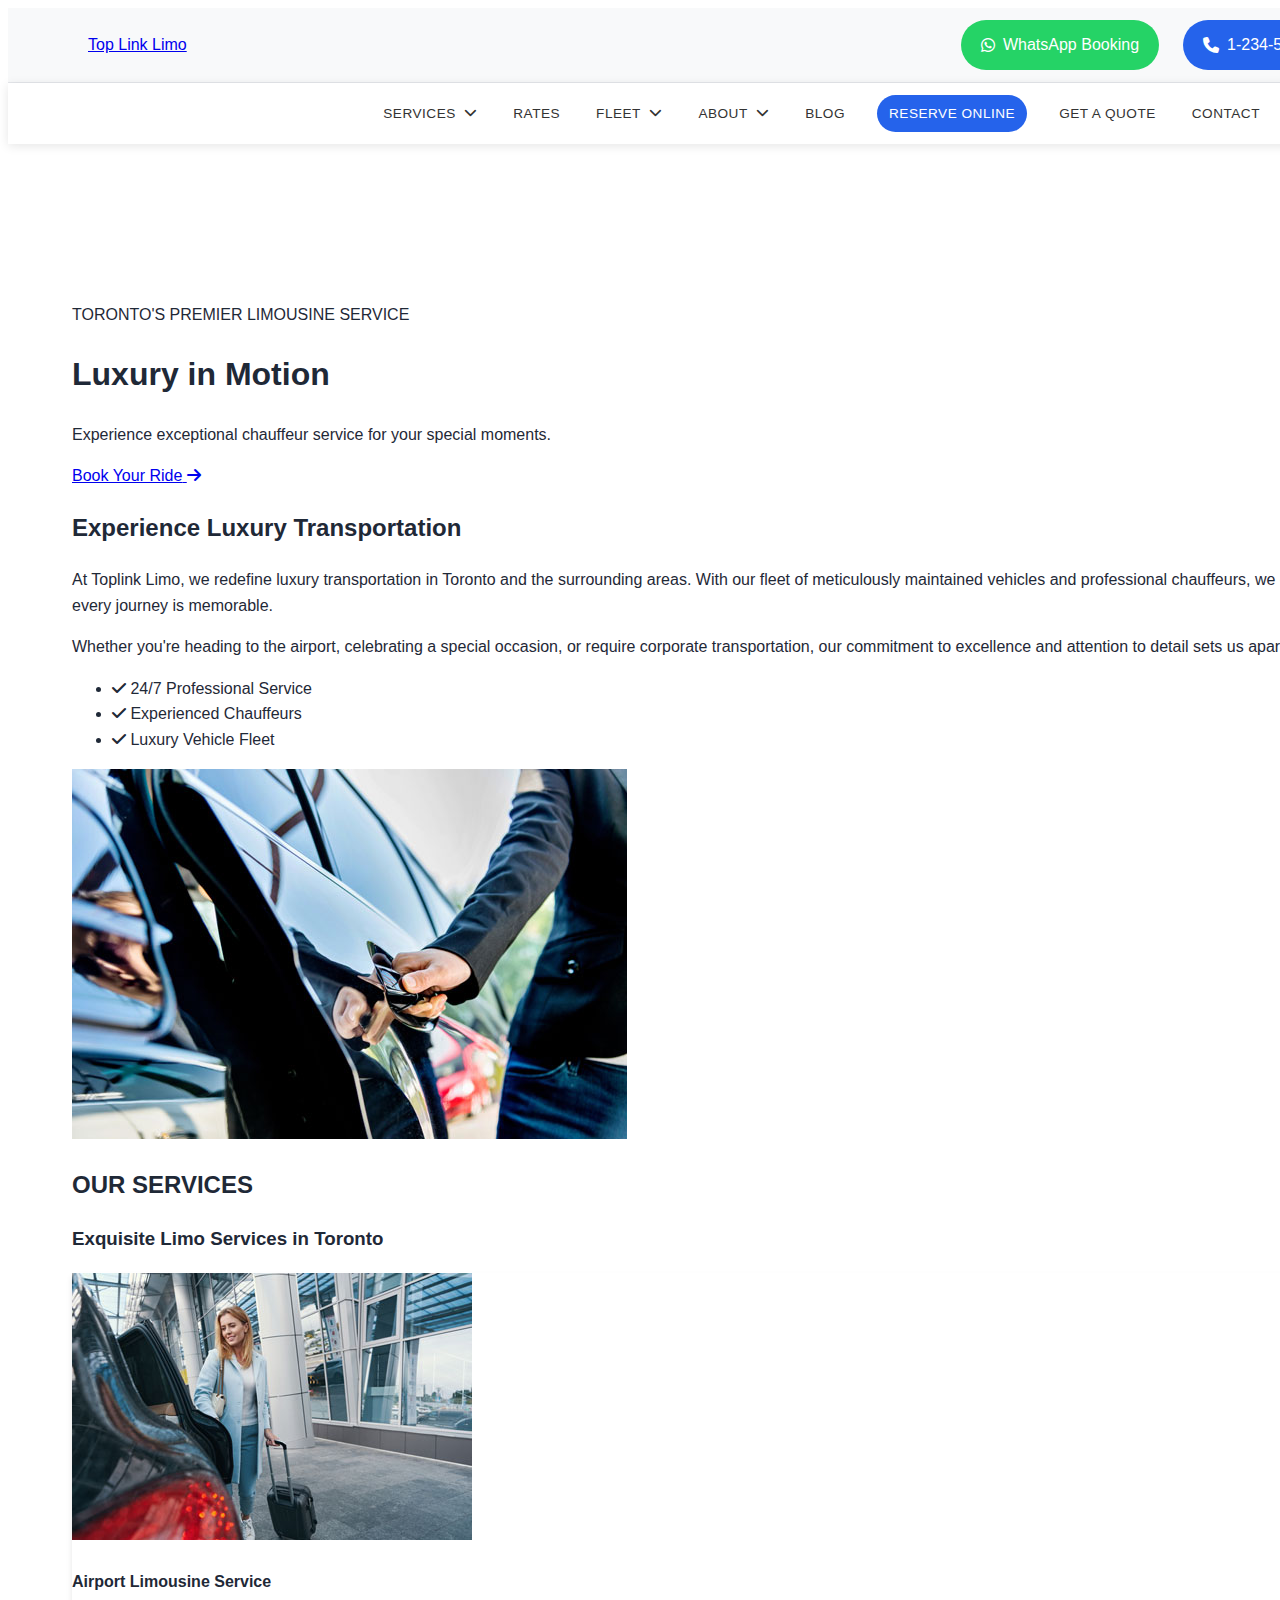
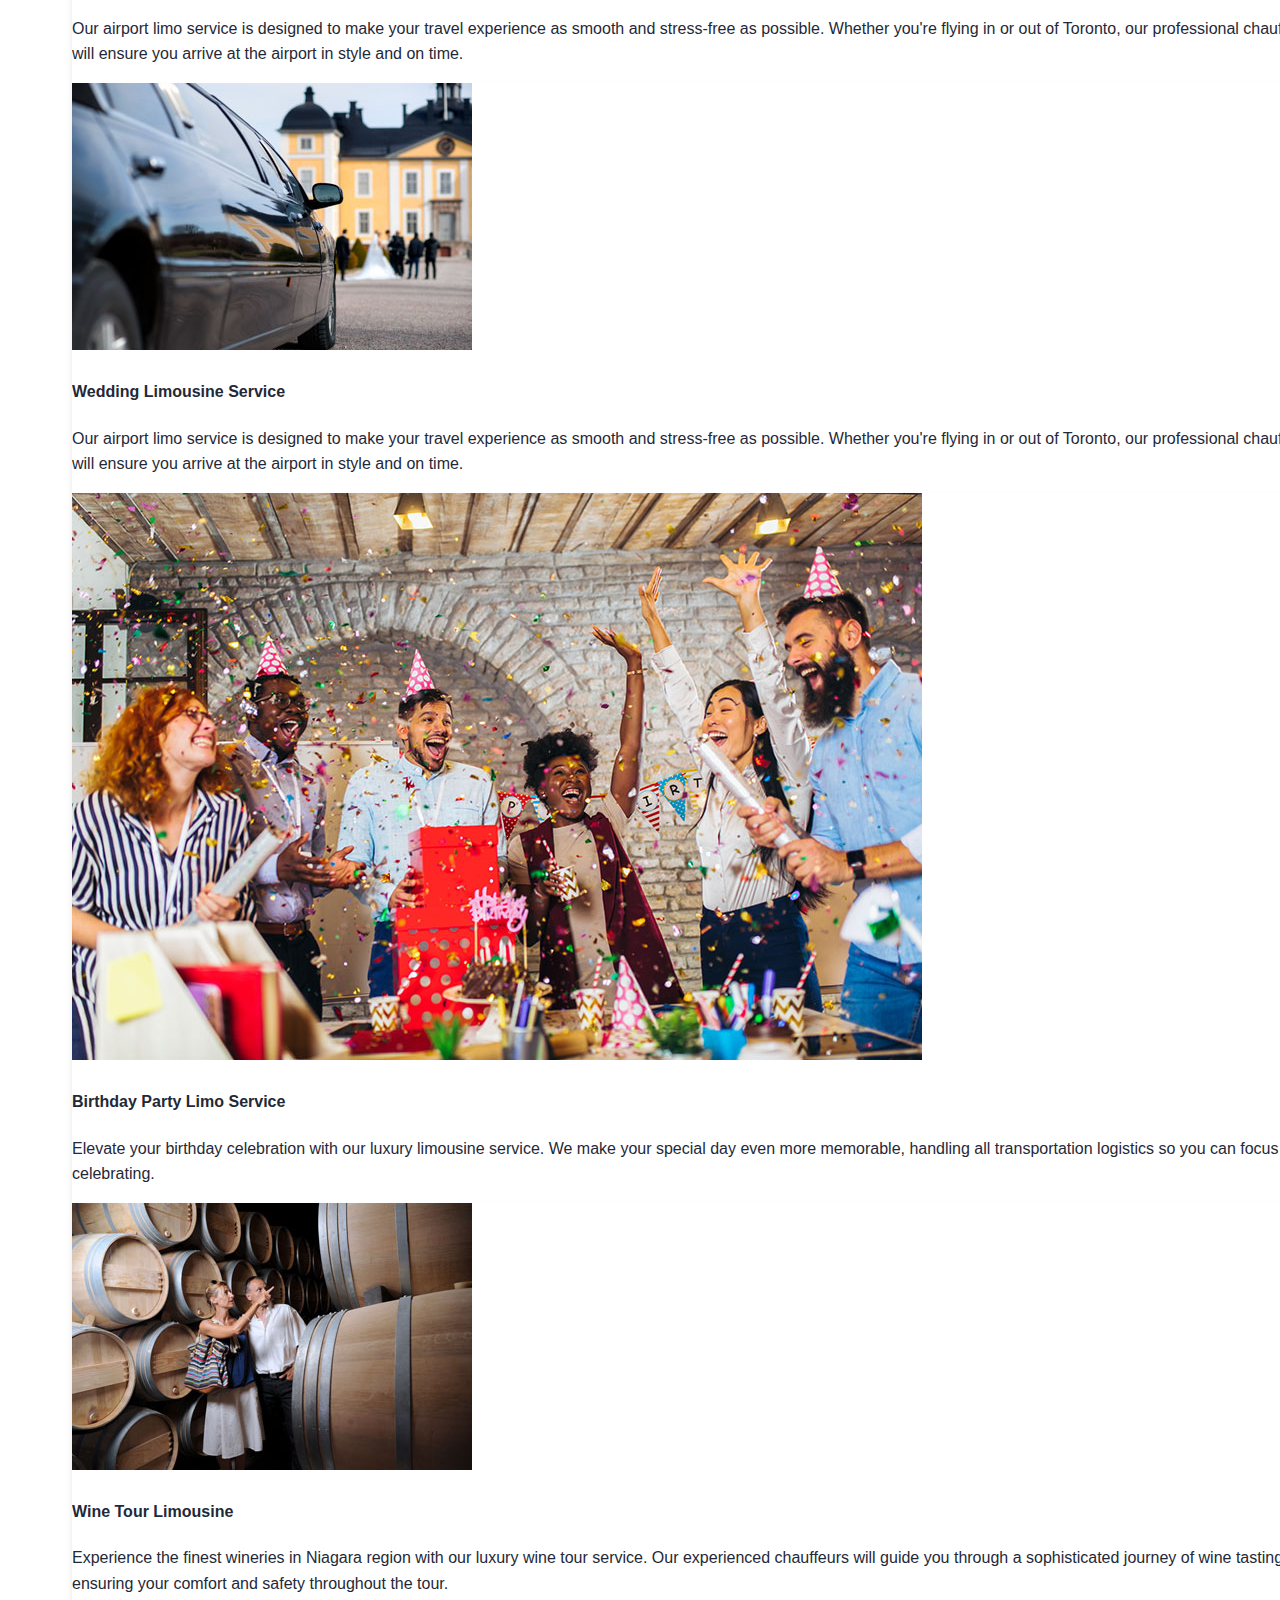
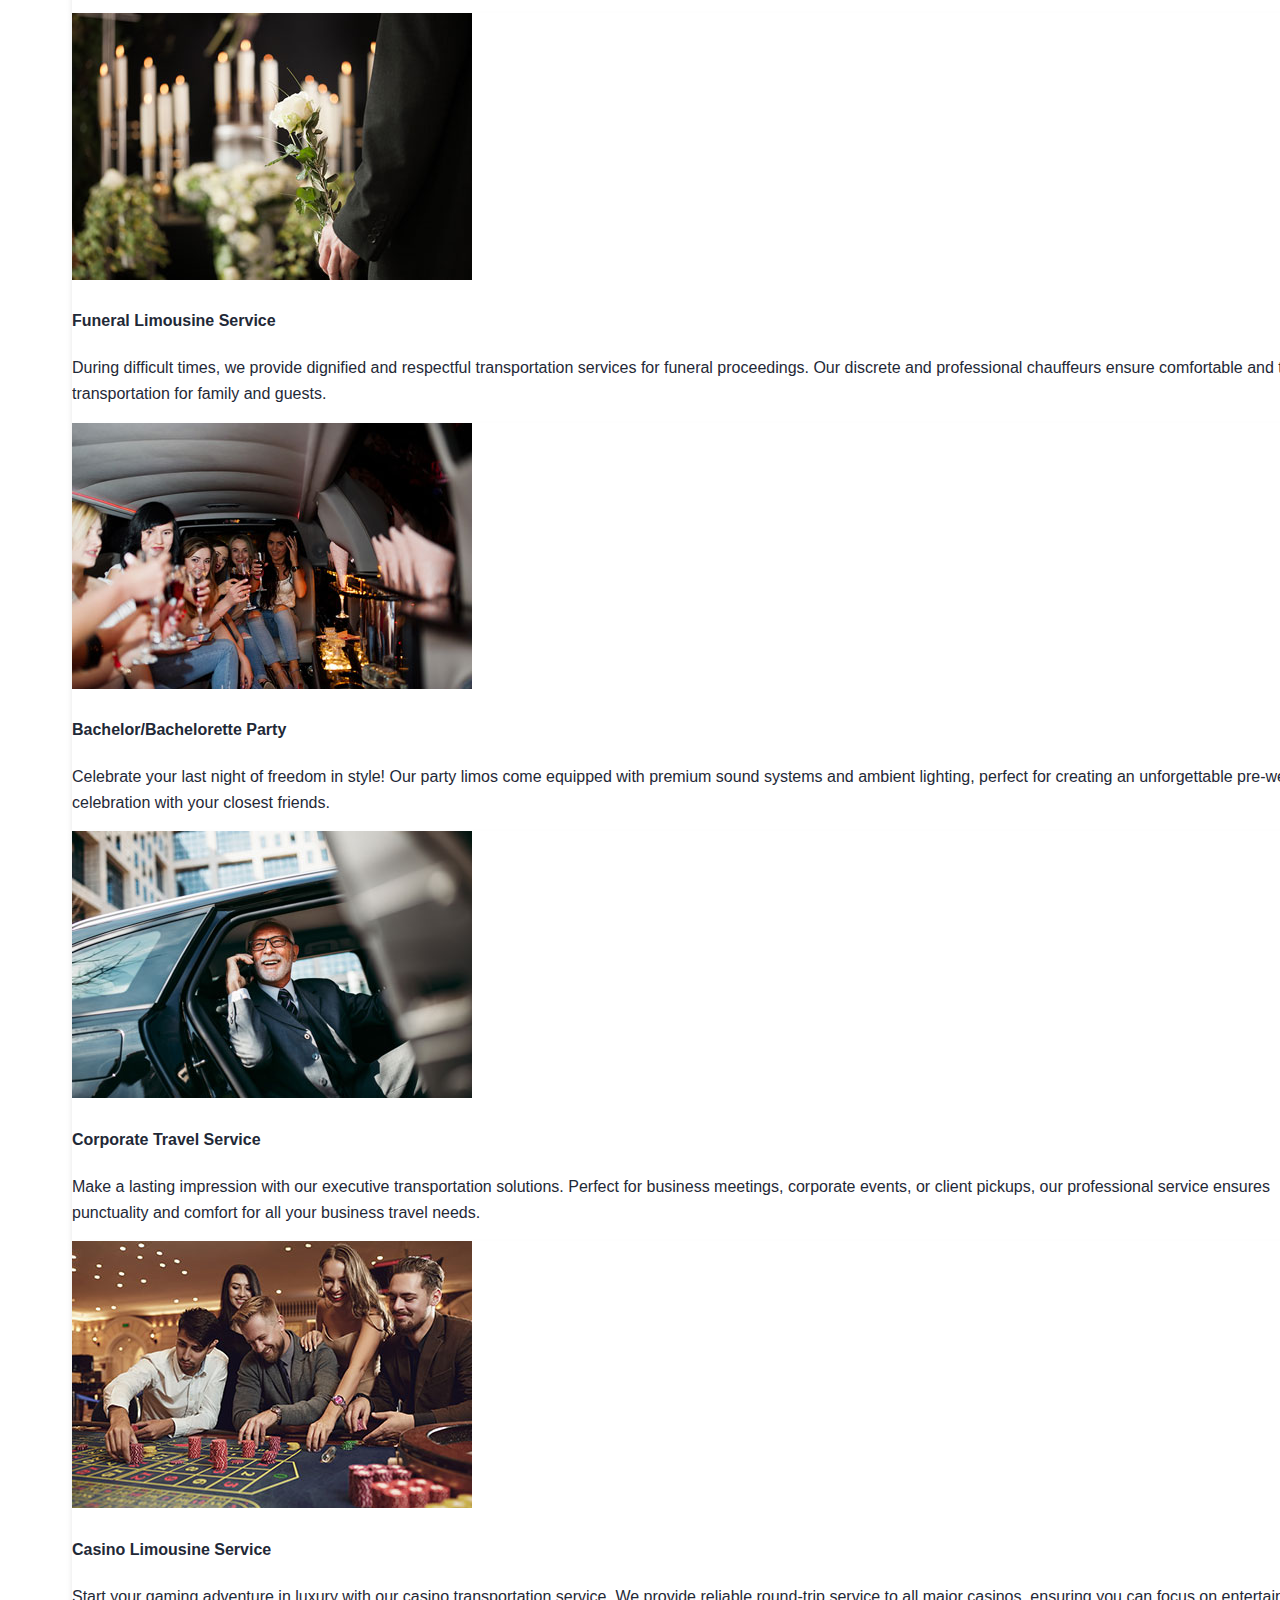
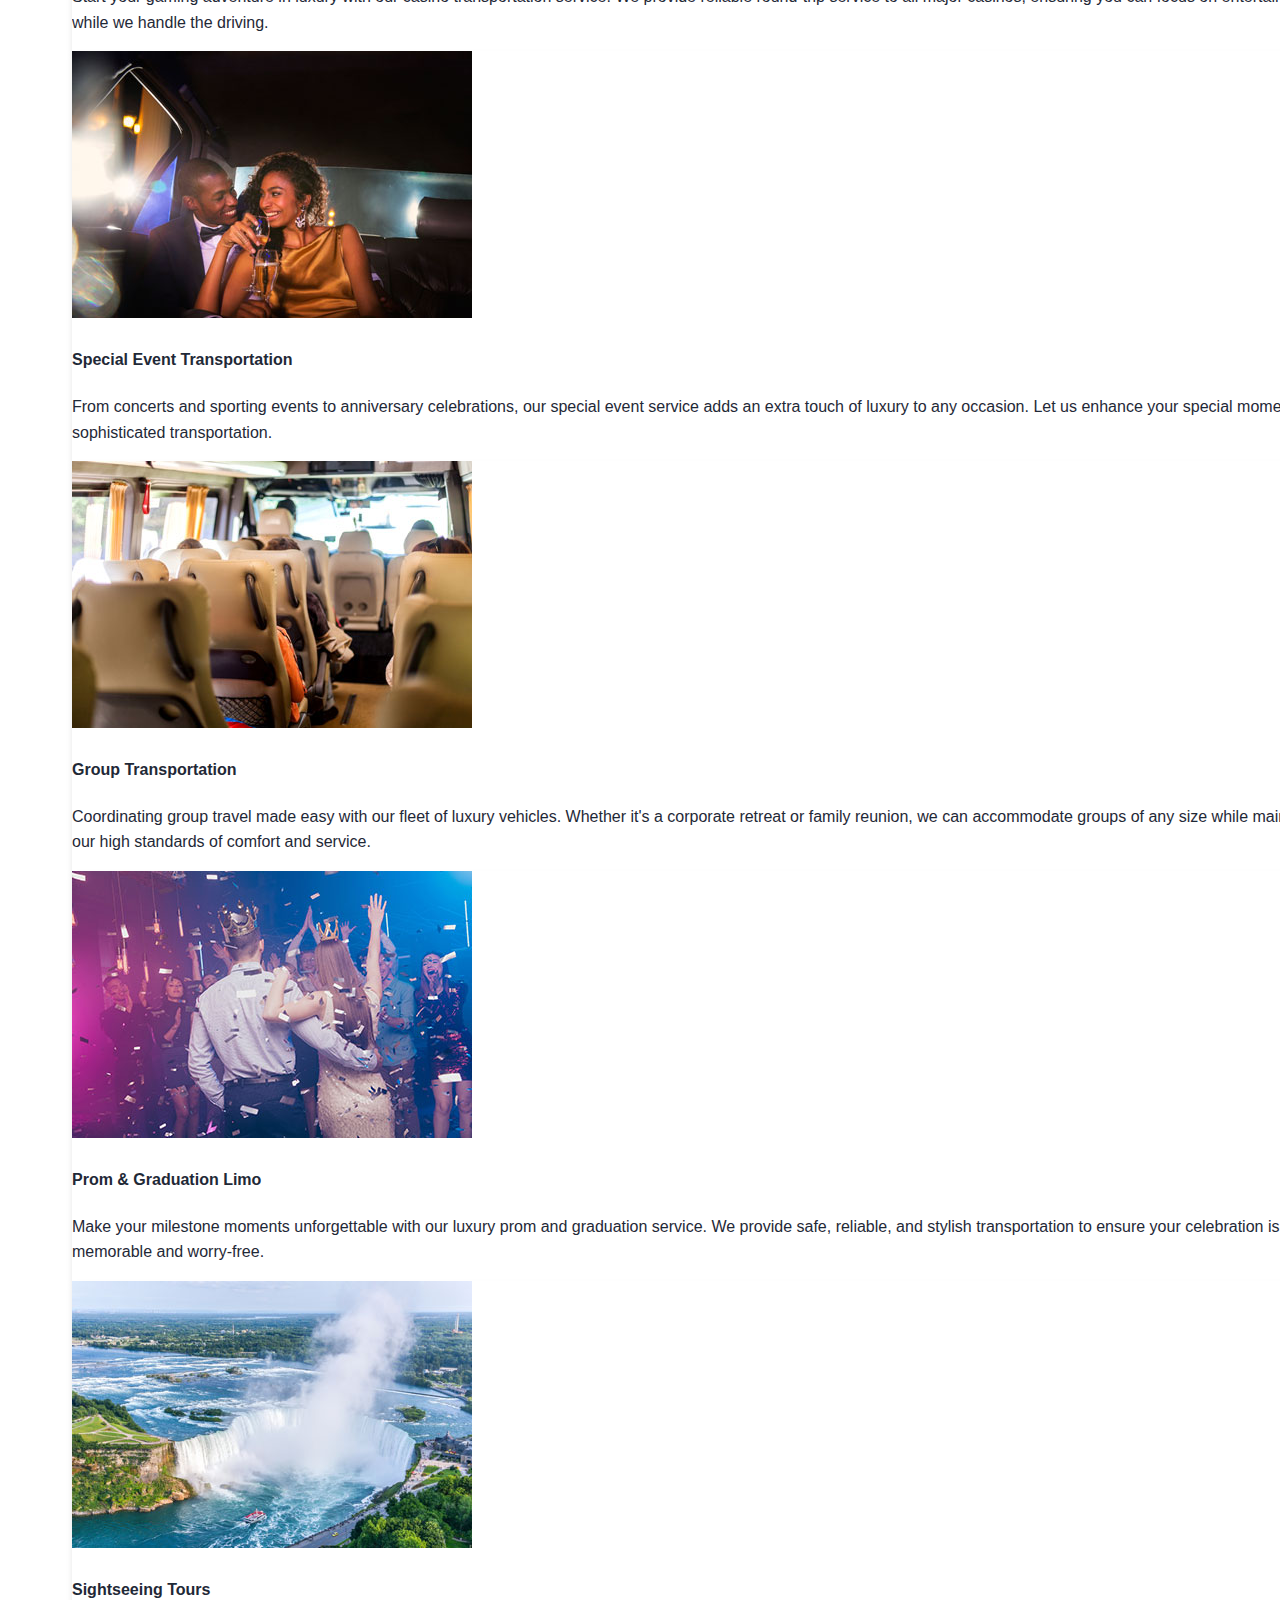
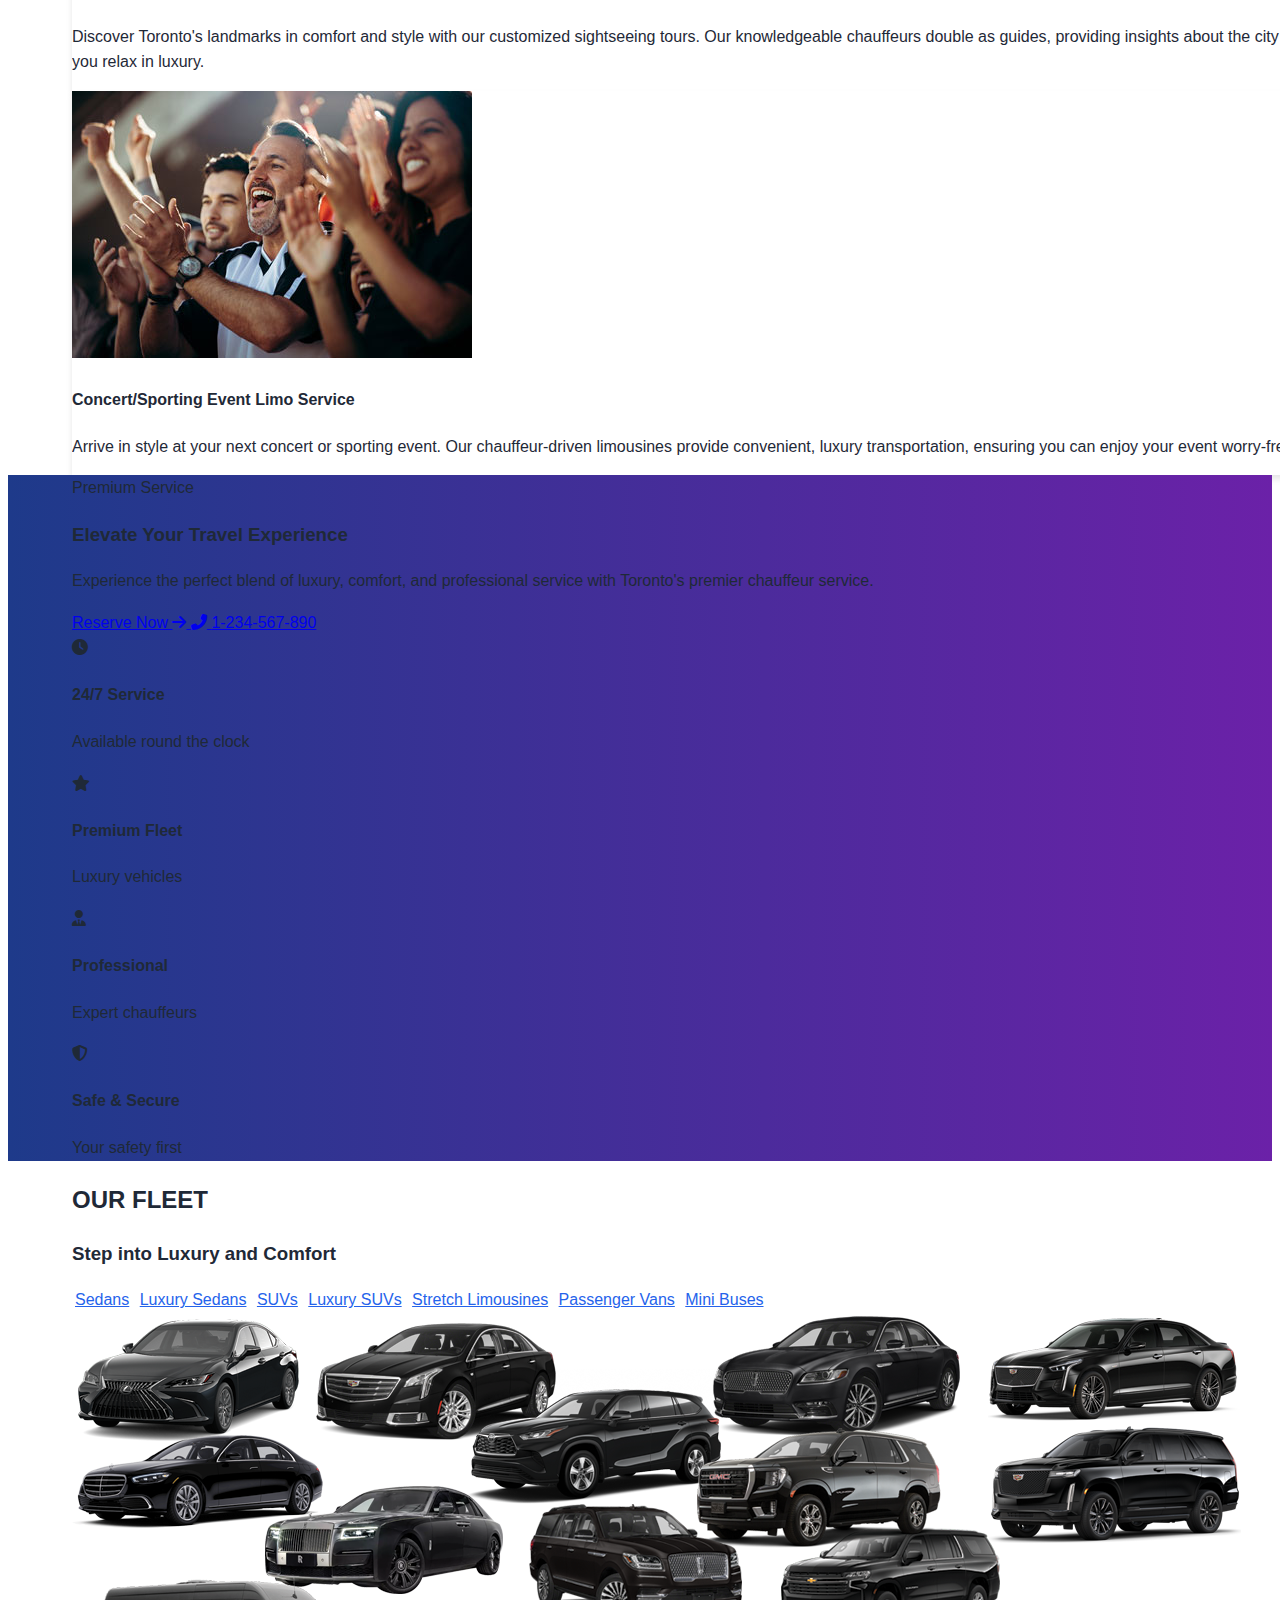
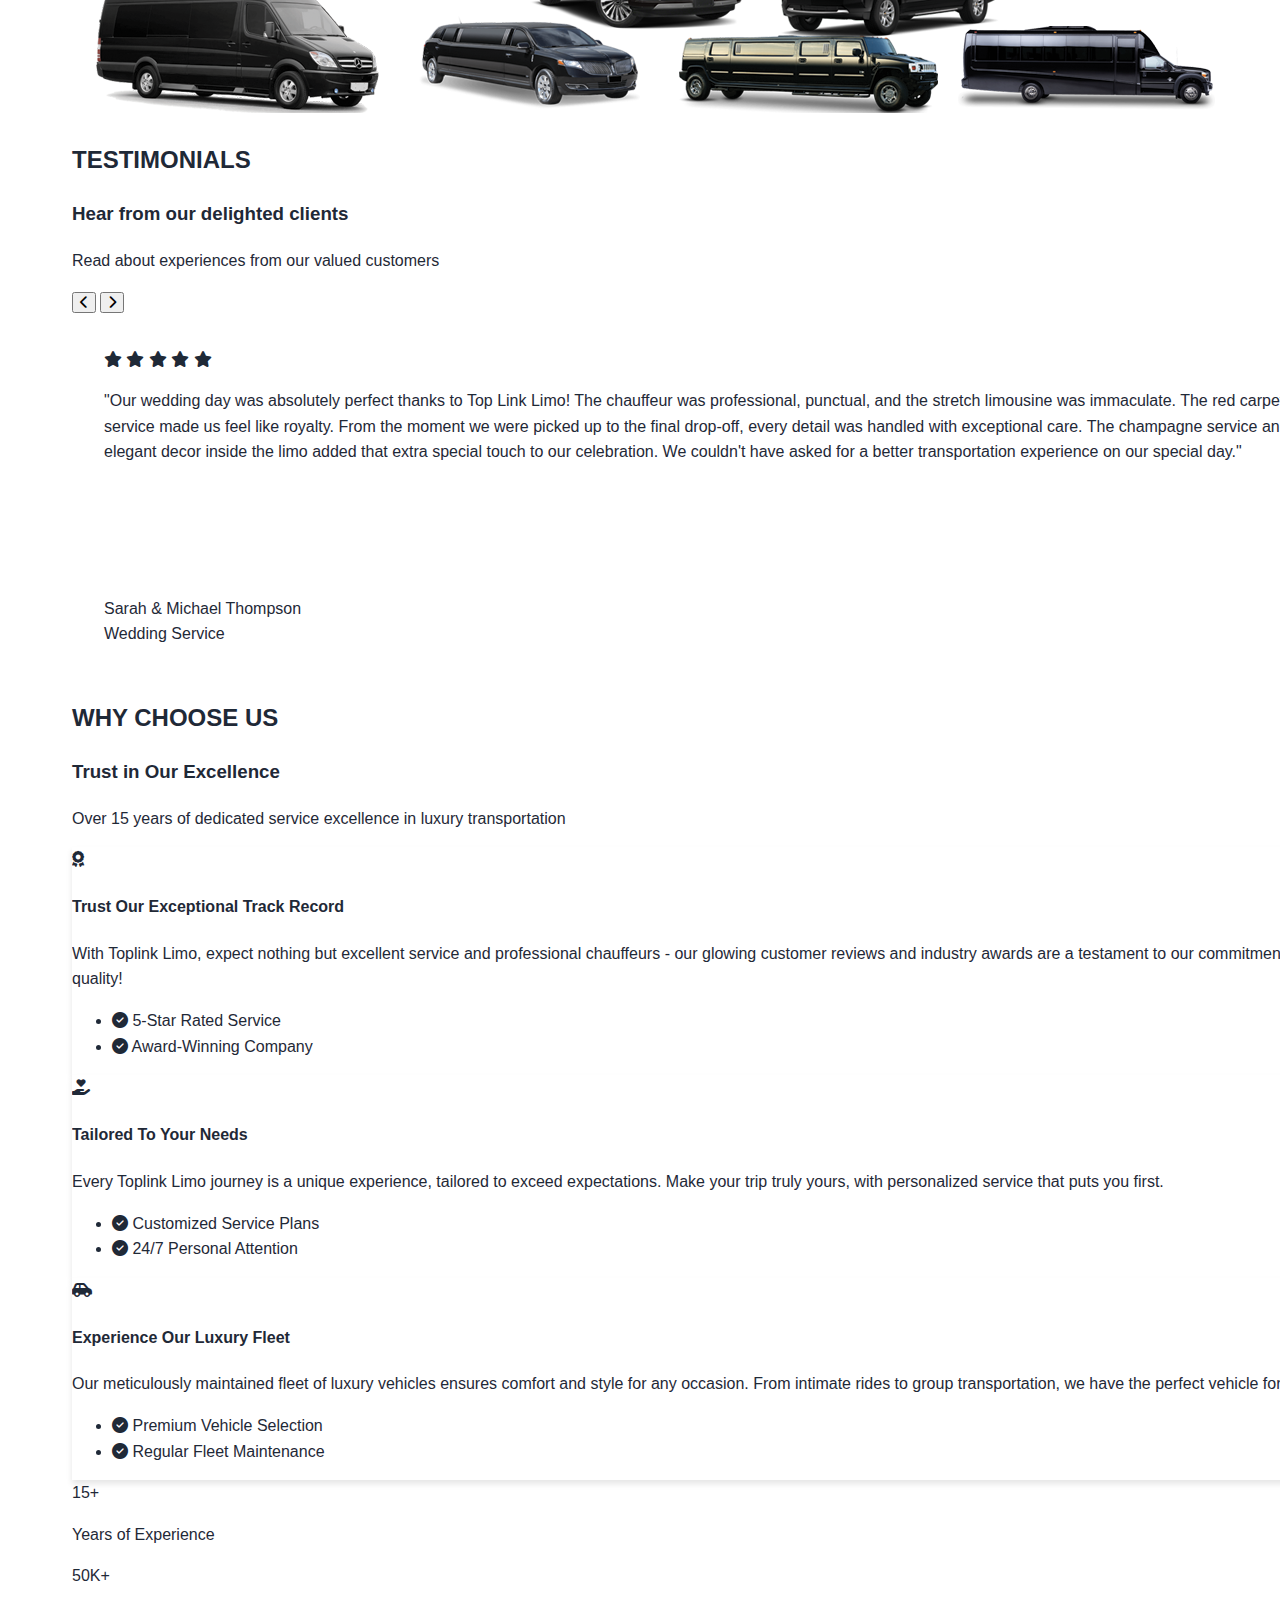
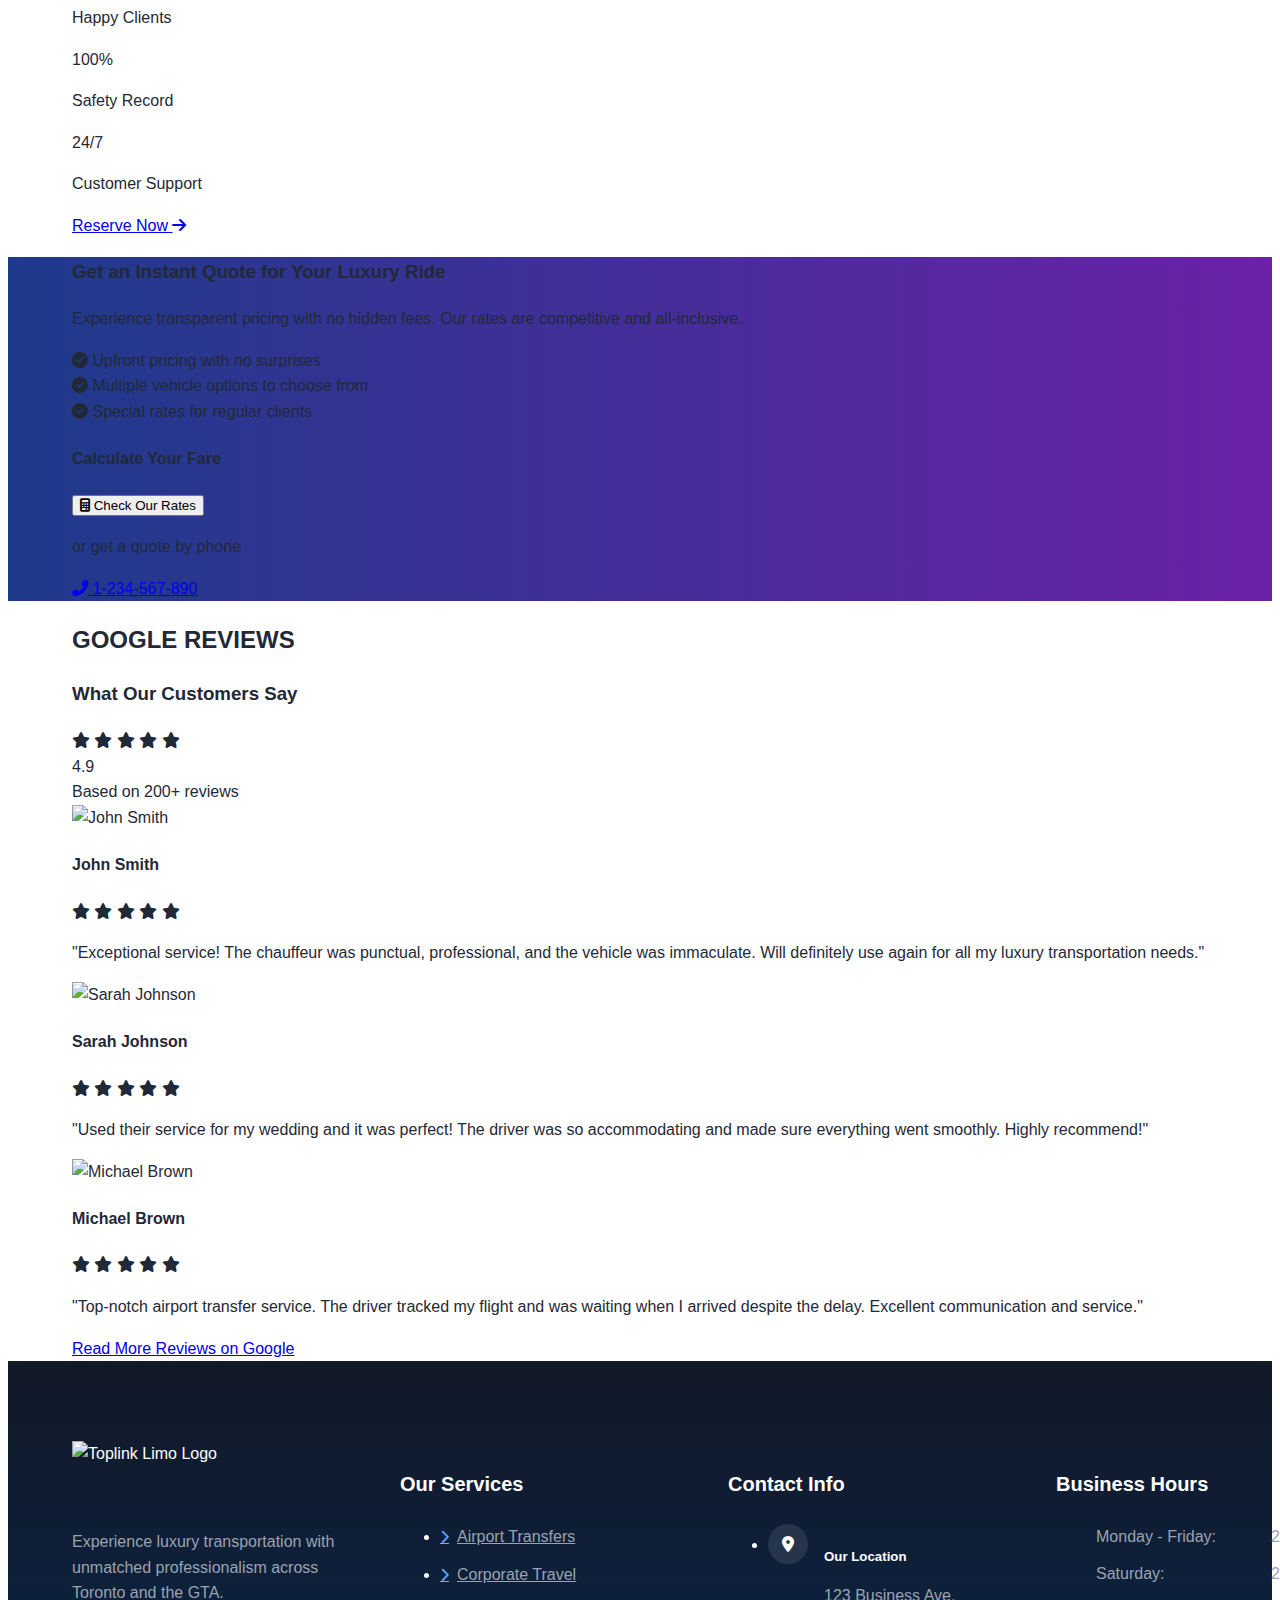
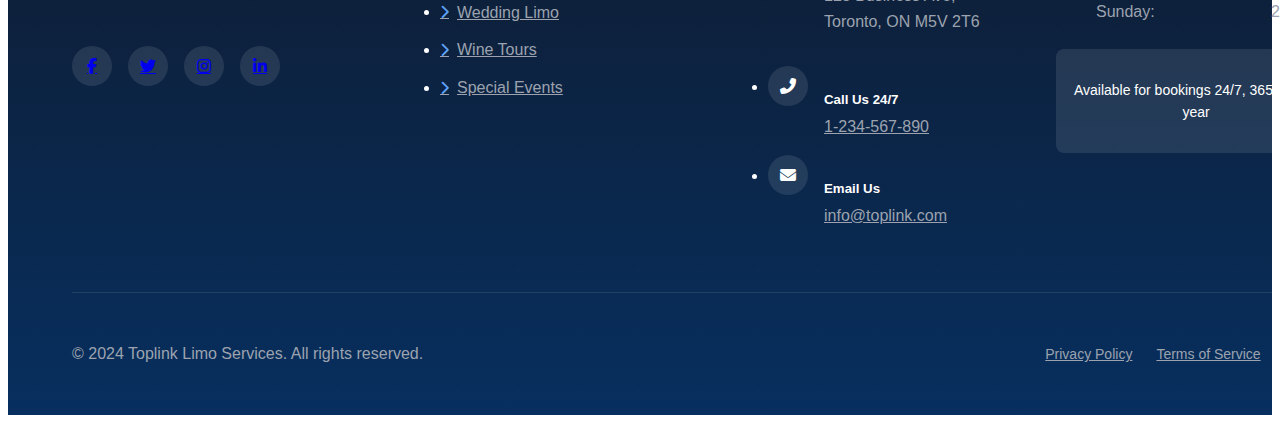
==== index.html @ 5926539a "about us implementation" ====
<!DOCTYPE html>
<html lang="en">

<head>
    <meta charset="UTF-8">
    <meta name="viewport" content="width=device-width, initial-scale=1.0">
    <title>Top Link Limo - Professional Limousine Service</title>
    <!-- Tailwind CSS CDN -->
    <script src="https://cdn.tailwindcss.com"></script>
    <!-- Custom CSS -->
    <link rel="stylesheet" href="css/style.css">
    <!-- Font Awesome -->
    <link rel="stylesheet" href="https://cdnjs.cloudflare.com/ajax/libs/font-awesome/6.4.0/css/all.min.css">
</head>

<body>
    <!-- Header/Navigation -->
    <div class="top-header">
        <div class="container">
            <div class="logo">
                <!-- <img src="images/logo.png" alt="Top Link Limo" class="logo-image"> -->
                <a href="index.html">Top Link Limo</a>
            </div>
            <div class="contact-section">
                <a href="https://wa.me/1234567890" class="contact-button whatsapp">
                    <i class="fab fa-whatsapp"></i>
                    <span>WhatsApp Booking</span>
                </a>
                <a href="tel:1234567890" class="contact-button phone">
                    <i class="fas fa-phone"></i>
                    <span>1-234-567-890</span>
                </a>
            </div>
        </div>
    </div>
    <header class="main-header">
        <nav class="nav-container">

            <div class="desktop-nav">
                <div class="nav-item">
                    <a href="#services" class="nav-link dropdown-trigger">Services <i
                            class="fas fa-chevron-down"></i></a>
                    <div class="dropdown-menu">
                        <a href="#airport" class="dropdown-link">Airport Transfer</a>
                        <a href="#corporate" class="dropdown-link">Corporate Service</a>
                        <a href="#wedding" class="dropdown-link">Wedding Limo</a>
                        <a href="#events" class="dropdown-link">Special Events</a>
                    </div>
                </div>
                <a href="#rates" class="nav-link">Rates</a>
                <div class="nav-item">
                    <a href="#fleet" class="nav-link dropdown-trigger">Fleet <i class="fas fa-chevron-down"></i></a>
                    <div class="dropdown-menu">
                        <a href="#sedan" class="dropdown-link">Luxury Sedans</a>
                        <a href="#suv" class="dropdown-link">SUVs</a>
                        <a href="#stretch" class="dropdown-link">Stretch Limos</a>
                        <a href="#van" class="dropdown-link">Luxury Vans</a>
                    </div>
                </div>
                <div class="nav-item">
                    <a href="about.html" class="nav-link dropdown-trigger">About <i class="fas fa-chevron-down"></i></a>
                    <div class="dropdown-menu">
                        <a href="#company" class="dropdown-link">Our Company</a>
                        <a href="#team" class="dropdown-link">Our Team</a>
                        <a href="#testimonials" class="dropdown-link">Testimonials</a>
                    </div>
                </div>
                <a href="#blog" class="nav-link">Blog</a>
                <a href="reservation.html" class="nav-link highlight">Reserve Online</a>
                <a href="#quote" class="nav-link">Get a Quote</a>
                <a href="contact.html" class="nav-link">Contact</a>
            </div>
            <div class="mobile-menu">
                <button id="menu-toggle" class="menu-toggle">
                    <i class="fas fa-bars"></i>
                </button>
            </div>
        </nav>
        <div id="mobile-menu-container" class="mobile-menu-container">
            <div class="mobile-nav">
                <div class="mobile-nav-item">
                    <button class="mobile-dropdown-trigger">
                        Services <i class="fas fa-chevron-down"></i>
                    </button>
                    <div class="mobile-dropdown-menu">
                        <a href="#airport" class="mobile-nav-link">Airport Transfer</a>
                        <a href="#corporate" class="mobile-nav-link">Corporate Service</a>
                        <a href="#wedding" class="mobile-nav-link">Wedding Limo</a>
                        <a href="#events" class="mobile-nav-link">Special Events</a>
                    </div>
                </div>
                <a href="#rates" class="mobile-nav-link">Rates</a>
                <div class="mobile-nav-item">
                    <button class="mobile-dropdown-trigger">
                        Fleet <i class="fas fa-chevron-down"></i>
                    </button>
                    <div class="mobile-dropdown-menu">
                        <a href="#sedan" class="mobile-nav-link">Luxury Sedans</a>
                        <a href="#suv" class="mobile-nav-link">SUVs</a>
                        <a href="#stretch" class="mobile-nav-link">Stretch Limos</a>
                        <a href="#van" class="mobile-nav-link">Luxury Vans</a>
                    </div>
                </div>
                <div class="mobile-nav-item">
                    <button class="mobile-dropdown-trigger">
                        About <i class="fas fa-chevron-down"></i>
                    </button>
                    <div class="mobile-dropdown-menu">
                        <a href="#company" class="mobile-nav-link">Our Company</a>
                        <a href="#team" class="mobile-nav-link">Our Team</a>
                        <a href="#testimonials" class="mobile-nav-link">Testimonials</a>
                    </div>
                </div>
                <a href="#blog" class="mobile-nav-link">Blog</a>
                <a href="reservation.html" class="mobile-nav-link highlight">Reserve Online</a>
                <a href="#quote" class="mobile-nav-link">Get a Quote</a>
                <a href="#contact" class="mobile-nav-link">Contact</a>
            </div>
        </div>
    </header>

    <!-- Hero Section -->
    <section id="home" class="relative min-h-screen flex items-center">
        <!-- Video/Image Background -->
        <div class="absolute inset-0 z-0">
            <!-- Video Background Option -->
            <video autoplay muted loop playsinline class="object-cover w-full h-full">
                <source src="videos/luxury-limo.mp4" type="video/mp4">
            </video>

            <!-- Fallback Image Background (if video doesn't load) -->
            <!-- <img src="images/hero-bg.jpg" alt="Luxury Limousine" class="object-cover w-full h-full"> -->

            <!-- Gradient Overlay -->
            <div class="absolute inset-0 bg-gradient-to-r from-black/75 to-black/30"></div>
        </div>

        <div class="container relative z-10">
            <div class="max-w-2xl">
                <span class="inline-block text-blue-400 text-lg font-medium mb-4">
                    TORONTO'S PREMIER LIMOUSINE SERVICE
                </span>

                <h1 class="text-5xl md:text-7xl font-bold text-white leading-tight mb-6">
                    Luxury in <span class="text-blue-400">Motion</span>
                </h1>

                <p class="text-xl text-gray-300 mb-8">
                    Experience exceptional chauffeur service for your special moments.
                </p>

                <div class="flex flex-col sm:flex-row gap-4">
                    <a href="reservation.html"
                        class="bg-blue-600 hover:bg-blue-700 text-white px-8 py-4 rounded-full transition-all inline-flex items-center justify-center group">
                        <span class="text-lg font-medium">Book Your Ride</span>
                        <i class="fas fa-arrow-right ml-2 group-hover:translate-x-1 transition-transform"></i>
                    </a>
                </div>
            </div>
        </div>

        <!-- Scroll Indicator -->
        <!-- <div class="absolute bottom-8 left-1/2 -translate-x-1/2 animate-bounce">
            <a href="#services" class="text-white/50 hover:text-white transition-colors">
                <i class="fas fa-chevron-down text-2xl"></i>
            </a>
        </div> -->
    </section>

    <!-- About Intro Section -->
    <section class="py-20">
        <div class="container">
            <div class="grid grid-cols-1 md:grid-cols-2 gap-12 items-center">
                <!-- Left Column - Text Content -->
                <div class="space-y-4">
                    <h2 class="text-3xl font-semibold text-gray-900">Experience Luxury Transportation</h2>
                    <p class="text-md text-gray-700">
                        At Toplink Limo, we redefine luxury transportation in Toronto and the surrounding areas. With
                        our fleet of meticulously maintained vehicles and professional chauffeurs, we ensure every
                        journey is memorable.
                    </p>
                    <p class="text-md text-gray-700">
                        Whether you're heading to the airport, celebrating a special occasion, or require corporate
                        transportation, our commitment to excellence and attention to detail sets us apart.
                    </p>
                    <ul class="space-y-1 text-gray-700">
                        <li class="flex items-center">
                            <i class="fas fa-check text-blue-600 mr-3"></i>
                            24/7 Professional Service
                        </li>
                        <li class="flex items-center">
                            <i class="fas fa-check text-blue-600 mr-3"></i>
                            Experienced Chauffeurs
                        </li>
                        <li class="flex items-center">
                            <i class="fas fa-check text-blue-600 mr-3"></i>
                            Luxury Vehicle Fleet
                        </li>
                    </ul>
                </div>

                <!-- Right Column - Image -->
                <div class="relative h-auto rounded-lg overflow-hidden shadow-xl">
                    <img src="images/about-limo.jpg" alt="Luxury Transportation Service"
                        class="object-contain w-full h-full">
                </div>
            </div>
        </div>
    </section>

    <!-- Services  Section -->
    <section id="services" class="py-20 bg-gray-100">
        <div class="container">
            <h2 class="text-2xl font-bold text-center text-blue-600">OUR SERVICES</h2>
            <h3 class="text-3xl font-bold text-center mb-12">Exquisite Limo Services in Toronto</h3>
            <div class="grid grid-cols-1 md:grid-cols-3 gap-8">

                <div class="service-card">
                    <img src="images/thumb-airport-limousine-service.jpg" alt="Airport Limo"
                        class="service-image rounded-sm p-1">
                    <h4 class="text-2xl font-bold text-left pt-5 px-3">Airport Limousine Service</h4>
                    <p class="text-md text-gray-700 p-3 mb-5">Our airport limo service is designed to make your travel
                        experience as smooth and stress-free as possible. Whether you're flying in or out of Toronto,
                        our professional chauffeurs will ensure you arrive at the airport in style and on time.</p>
                </div>

                <div class="service-card">
                    <img src="images/thumb-wedding-limousine-service.jpg" alt="Airport Limo"
                        class="service-image rounded-sm p-1">
                    <h4 class="text-2xl font-bold text-left pt-5 px-3">Wedding Limousine Service</h4>
                    <p class="text-md text-gray-700 p-3 mb-5">Our airport limo service is designed to make your travel
                        experience as smooth and stress-free as possible. Whether you're flying in or out of Toronto,
                        our professional chauffeurs will ensure you arrive at the airport in style and on time.</p>
                </div>

                <div class="service-card">
                    <img src="images/thumb-birthday-party-limo-service.jpg" alt="Airport Limo"
                        class="service-image rounded-sm p-1">
                    <h4 class="text-2xl font-bold text-left pt-5 px-3">Birthday Party Limo Service</h4>
                    <p class="text-md text-gray-700 p-3 mb-5">Elevate your birthday celebration with our luxury
                        limousine service. We make your special day even more memorable, handling all transportation
                        logistics so you can focus on celebrating.</p>
                </div>

                <div class="service-card">
                    <img src="images/thumb-wine-tour-service.jpg" alt="Wine Tour Limousine"
                        class="service-image rounded-sm p-1">
                    <h4 class="text-2xl font-bold text-left pt-5 px-3">Wine Tour Limousine</h4>
                    <p class="text-md text-gray-700 p-3 mb-5">Experience the finest wineries in Niagara region with our
                        luxury wine tour service. Our experienced chauffeurs will guide you through a sophisticated
                        journey of wine tasting while ensuring your comfort and safety throughout the tour.</p>
                </div>

                <div class="service-card">
                    <img src="images/thumb-funeral-limousine-service.jpg" alt="Funeral Limousine"
                        class="service-image rounded-sm p-1">
                    <h4 class="text-2xl font-bold text-left pt-5 px-3">Funeral Limousine Service</h4>
                    <p class="text-md text-gray-700 p-3 mb-5">During difficult times, we provide dignified and
                        respectful transportation services for funeral proceedings. Our discrete and professional
                        chauffeurs ensure comfortable and timely transportation for family and guests.</p>
                </div>

                <div class="service-card">
                    <img src="images/thumb-bachelor-bachelorette-party-limo-service.jpg" alt="Bachelor Party Limousine"
                        class="service-image rounded-sm p-1">
                    <h4 class="text-2xl font-bold text-left pt-5 px-3">Bachelor/Bachelorette Party</h4>
                    <p class="text-md text-gray-700 p-3 mb-5">Celebrate your last night of freedom in style! Our party
                        limos come equipped with premium sound systems and ambient lighting, perfect for creating an
                        unforgettable pre-wedding celebration with your closest friends.</p>
                </div>

                <div class="service-card">
                    <img src="images/thumb-corporate-travel-service.jpg" alt="Corporate Travel"
                        class="service-image rounded-sm p-1">
                    <h4 class="text-2xl font-bold text-left pt-5 px-3">Corporate Travel Service</h4>
                    <p class="text-md text-gray-700 p-3 mb-5">Make a lasting impression with our executive
                        transportation solutions. Perfect for business meetings, corporate events, or client pickups,
                        our professional service ensures punctuality and comfort for all your business travel needs.</p>
                </div>

                <div class="service-card">
                    <img src="images/thumb-casino-limousine-service.jpg" alt="Casino Limousine"
                        class="service-image rounded-sm p-1">
                    <h4 class="text-2xl font-bold text-left pt-5 px-3">Casino Limousine Service</h4>
                    <p class="text-md text-gray-700 p-3 mb-5">Start your gaming adventure in luxury with our casino
                        transportation service. We provide reliable round-trip service to all major casinos, ensuring
                        you can focus on entertainment while we handle the driving.</p>
                </div>

                <div class="service-card">
                    <img src="images/thumb-special-event-transportation.jpg" alt="Special Events"
                        class="service-image rounded-sm p-1">
                    <h4 class="text-2xl font-bold text-left pt-5 px-3">Special Event Transportation</h4>
                    <p class="text-md text-gray-700 p-3 mb-5">From concerts and sporting events to anniversary
                        celebrations, our special event service adds an extra touch of luxury to any occasion. Let us
                        enhance your special moments with sophisticated transportation.</p>
                </div>

                <div class="service-card">
                    <img src="images/thumb-group-transportation.jpg" alt="Group Transportation"
                        class="service-image rounded-sm p-1">
                    <h4 class="text-2xl font-bold text-left pt-5 px-3">Group Transportation</h4>
                    <p class="text-md text-gray-700 p-3 mb-5">Coordinating group travel made easy with our fleet of
                        luxury vehicles. Whether it's a corporate retreat or family reunion, we can accommodate groups
                        of any size while maintaining our high standards of comfort and service.</p>
                </div>

                <div class="service-card">
                    <img src="images/thumb-prom-graduation-limousine.jpg" alt="Prom Limousine"
                        class="service-image rounded-sm p-1">
                    <h4 class="text-2xl font-bold text-left pt-5 px-3">Prom & Graduation Limo</h4>
                    <p class="text-md text-gray-700 p-3 mb-5">Make your milestone moments unforgettable with our luxury
                        prom and graduation service. We provide safe, reliable, and stylish transportation to ensure
                        your celebration is both memorable and worry-free.</p>
                </div>

                <div class="service-card">
                    <img src="images/thumb-sightseeing-tour-service.jpg" alt="Sightseeing Tours"
                        class="service-image rounded-sm p-1">
                    <h4 class="text-2xl font-bold text-left pt-5 px-3">Sightseeing Tours</h4>
                    <p class="text-md text-gray-700 p-3 mb-5">Discover Toronto's landmarks in comfort and style with our
                        customized sightseeing tours. Our knowledgeable chauffeurs double as guides, providing insights
                        about the city while you relax in luxury.</p>
                </div>

                <div class="service-card">
                    <img src="images/thumb-concert-sporting-event-limo-service.jpg" alt="Sightseeing Tours"
                        class="service-image rounded-sm p-1">
                    <h4 class="text-2xl font-bold text-left pt-5 px-3">Concert/Sporting Event Limo Service</h4>
                    <p class="text-md text-gray-700 p-3 mb-5">Arrive in style at your next concert or sporting event.
                        Our chauffeur-driven limousines provide convenient, luxury transportation, ensuring you can
                        enjoy your event worry-free.</p>
                </div>
            </div>
        </div>
    </section>

    <!-- Fleet Section -->
    <section id="fleet" class="pb-10">
        <div class="bg-gradient-to-r from-[#072f5f] to-[#0a4487] text-white">
            <div class="container py-20">
                <div class="grid md:grid-cols-2 gap-12 items-center">
                    <!-- Left Content -->
                    <div class="space-y-6">
                        <div class="flex items-center gap-3">
                            <div class="h-1 w-20 bg-blue-400"></div>
                            <span class="text-blue-400 uppercase tracking-wider">Premium Service</span>
                        </div>
                        <h3 class="text-4xl font-bold leading-tight">Elevate Your Travel Experience</h3>
                        <p class="text-lg opacity-90">Experience the perfect blend of luxury, comfort, and professional
                            service with Toronto's premier chauffeur service.</p>

                        <div class="flex flex-col sm:flex-row gap-4 pt-4">
                            <a href="reservation.html"
                                class="bg-blue-600 hover:bg-blue-700 px-8 py-3 rounded-full transition-all flex items-center justify-center group">
                                <span class="text-xl">Reserve Now</span>
                                <i class="fas fa-arrow-right ml-2 group-hover:translate-x-1 transition-transform"></i>
                            </a>
                            <a href="tel:1-234-567-890"
                                class="flex items-center justify-center gap-2 hover:text-blue-400 transition-colors">
                                <i class="fas fa-phone-alt text-blue-400"></i>
                                <span class="text-xl">1-234-567-890</span>
                            </a>
                        </div>
                    </div>

                    <!-- Right Content -->
                    <div class="grid grid-cols-1 md:grid-cols-2 gap-6">
                        <div class="text-center p-6 bg-white/10 rounded-lg backdrop-blur-sm">
                            <i class="fas fa-clock text-3xl text-blue-400 mb-3"></i>
                            <h4 class="font-semibold mb-2">24/7 Service</h4>
                            <p class="text-sm opacity-75">Available round the clock</p>
                        </div>
                        <div class="text-center p-6 bg-white/10 rounded-lg backdrop-blur-sm">
                            <i class="fas fa-star text-3xl text-blue-400 mb-3"></i>
                            <h4 class="font-semibold mb-2">Premium Fleet</h4>
                            <p class="text-sm opacity-75">Luxury vehicles</p>
                        </div>
                        <div class="text-center p-6 bg-white/10 rounded-lg backdrop-blur-sm">
                            <i class="fas fa-user-tie text-3xl text-blue-400 mb-3"></i>
                            <h4 class="font-semibold mb-2">Professional</h4>
                            <p class="text-sm opacity-75">Expert chauffeurs</p>
                        </div>
                        <div class="text-center p-6 bg-white/10 rounded-lg backdrop-blur-sm">
                            <i class="fas fa-shield-alt text-3xl text-blue-400 mb-3"></i>
                            <h4 class="font-semibold mb-2">Safe & Secure</h4>
                            <p class="text-sm opacity-75">Your safety first</p>
                        </div>
                    </div>
                </div>
            </div>
        </div>

        <div class="container">
            <div class="py-20 fleet-section">
                <h2 class="text-xl font-bold text-[#2563eb] text-center mb-2">OUR FLEET</h3>
                    <h3 class="text-4xl font-bold text-center">Step into Luxury and Comfort</h3>
                    <div class="flex justify-center items-center flex-row flex-wrap">
                        <a href="#sedan" class="fleet-link">Sedans</a>
                        <a href="#luxury-sedan" class="fleet-link">Luxury Sedans</a>
                        <a href="#suv" class="fleet-link">SUVs</a>
                        <a href="#luxury-suv" class="fleet-link">Luxury SUVs</a>
                        <a href="#stretch" class="fleet-link">Stretch Limousines</a>
                        <a href="#van" class="fleet-link">Passenger Vans</a>
                        <a href="#bus" class="fleet-link">Mini Buses</a>
                    </div>
                    <div class="flex justify-center items-center pt-10">
                        <img src="images/fleet-roster.png" alt="Fleet Roster" class="fleet-image">
                    </div>
            </div>
        </div>
    </section>
    <!-- Testimonials Section -->
    <section id="testimonials" class="py-20 bg-gray-100">
        <div class="container">
            <h2 class="text-xl font-bold text-[#2563eb] text-center mb-2">TESTIMONIALS</h2>
            <h3 class="text-4xl font-bold text-center mb-2">Hear from our delighted clients</h2>
                <p class="text-center text-gray-600 mb-12">Read about experiences from our valued customers</p>

                <div class="relative mx-auto px-5">
                    <!-- Navigation Arrows -->
                    <button
                        class="absolute left-0 top-1/2 transform -translate-y-1/2 bg-white p-2 rounded-full shadow-md z-10 hover:bg-gray-100"
                        id="prevBtn">
                        <i class="fas fa-chevron-left text-gray-600"></i>
                    </button>
                    <button
                        class="absolute right-0 top-1/2 transform -translate-y-1/2 bg-white p-2 rounded-full shadow-md z-10 hover:bg-gray-100"
                        id="nextBtn">
                        <i class="fas fa-chevron-right text-gray-600"></i>
                    </button>

                    <!-- Testimonials Container -->
                    <div class="testimonials-slider overflow-hidden">
                        <div class="testimonials-track flex transition-transform duration-500">
                            <!-- Testimonial 1 -->
                            <div class="testimonial-slide w-full flex-shrink-0 bg-gray-50 rounded-lg shadow-md">
                                <div class="testimonial-content">
                                    <div>
                                        <div class="flex items-center mb-4">
                                            <div class="text-yellow-400">
                                                <i class="fas fa-star"></i>
                                                <i class="fas fa-star"></i>
                                                <i class="fas fa-star"></i>
                                                <i class="fas fa-star"></i>
                                                <i class="fas fa-star"></i>
                                            </div>
                                        </div>
                                        <p class="text-gray-600 mb-4">"Our wedding day was absolutely perfect thanks to
                                            Top Link Limo! The chauffeur was professional, punctual, and the stretch
                                            limousine was immaculate. The red carpet service made us feel like royalty.
                                            From the moment we were picked up to the final drop-off, every detail was
                                            handled with exceptional care. The champagne service and elegant decor
                                            inside the limo added that extra special touch to our celebration. We
                                            couldn't have asked for a better transportation experience on our special
                                            day."</p>
                                    </div>
                                    <div class="mt-auto">
                                        <div class="font-semibold">Sarah & Michael Thompson</div>
                                        <div class="text-sm text-gray-500">Wedding Service</div>
                                    </div>
                                </div>
                            </div>

                            <!-- Testimonial 2 -->
                            <div class="testimonial-slide w-full flex-shrink-0 bg-gray-50 rounded-lg shadow-md">
                                <div class="testimonial-content">
                                    <div>
                                        <div class="flex items-center mb-4">
                                            <div class="text-yellow-400">
                                                <i class="fas fa-star"></i>
                                                <i class="fas fa-star"></i>
                                                <i class="fas fa-star"></i>
                                                <i class="fas fa-star"></i>
                                                <i class="fas fa-star"></i>
                                            </div>
                                        </div>
                                        <p class="text-gray-600 mb-4">"As a frequent business traveler, reliability and
                                            professionalism are crucial. Top Link Limo consistently exceeds expectations
                                            with their executive service. Their attention to detail is outstanding. The
                                            drivers are always well-versed in the best routes, avoiding traffic delays,
                                            and the vehicles are equipped with mobile offices, including WiFi and
                                            charging stations. I've been using their services for over three years now,
                                            and they've never disappointed. Whether it's early morning airport runs or
                                            late-night pickups, they're always punctual and professional."</p>
                                    </div>
                                    <div class="mt-auto">
                                        <div class="font-semibold">James Wilson</div>
                                        <div class="text-sm text-gray-500">Corporate Executive</div>
                                    </div>
                                </div>
                            </div>

                            <!-- Testimonial 3 -->
                            <div class="testimonial-slide w-full flex-shrink-0 bg-gray-50 rounded-lg shadow-md">
                                <div class="testimonial-content">
                                    <div>
                                        <div class="flex items-center mb-4">
                                            <div class="text-yellow-400">
                                                <i class="fas fa-star"></i>
                                                <i class="fas fa-star"></i>
                                                <i class="fas fa-star"></i>
                                                <i class="fas fa-star"></i>
                                                <i class="fas fa-star"></i>
                                            </div>
                                        </div>
                                        <p class="text-gray-600 mb-4">"Our wine tour experience was exceptional! The
                                            chauffeur was incredibly knowledgeable about the Niagara region and made
                                            excellent recommendations. The luxury SUV was comfortable and elegant,
                                            perfect for our group of six. The driver shared fascinating details about
                                            each winery we visited and even suggested a wonderful restaurant for lunch.
                                            The vehicle was stocked with water and snacks, and the temperature was
                                            always perfect. The entire day was seamless, allowing us to fully enjoy the
                                            wine tasting experience without worrying about transportation."</p>
                                    </div>
                                    <div class="mt-auto">
                                        <div class="font-semibold">Jennifer & David Martinez</div>
                                        <div class="text-sm text-gray-500">Wine Tour Service</div>
                                    </div>
                                </div>
                            </div>

                            <!-- Testimonial 4 -->
                            <div class="testimonial-slide w-full flex-shrink-0 bg-gray-50 rounded-lg shadow-md">
                                <div class="testimonial-content">
                                    <div>
                                        <div class="flex items-center mb-4">
                                            <div class="text-yellow-400">
                                                <i class="fas fa-star"></i>
                                                <i class="fas fa-star"></i>
                                                <i class="fas fa-star"></i>
                                                <i class="fas fa-star"></i>
                                                <i class="fas fa-star"></i>
                                            </div>
                                        </div>
                                        <p class="text-gray-600 mb-4">"Booked their party bus for my daughter's prom
                                            night, and it was the highlight of their evening! The vehicle was stunning,
                                            equipped with an amazing sound system and ambient lighting. The driver was
                                            professional and patient with the excited teenagers, ensuring everyone's
                                            safety while maintaining a fun atmosphere. The LED lighting and premium
                                            sound system created the perfect party environment. The spacious interior
                                            comfortably accommodated all 12 students, and the built-in coolers kept
                                            their refreshments cold throughout the night."</p>
                                    </div>
                                    <div class="mt-auto">
                                        <div class="font-semibold">Patricia Anderson</div>
                                        <div class="text-sm text-gray-500">Prom Night Service</div>
                                    </div>
                                </div>
                            </div>

                            <!-- Testimonial 5 -->
                            <div class="testimonial-slide w-full flex-shrink-0 bg-gray-50 rounded-lg shadow-md">
                                <div class="testimonial-content">
                                    <div>
                                        <div class="flex items-center mb-4">
                                            <div class="text-yellow-400">
                                                <i class="fas fa-star"></i>
                                                <i class="fas fa-star"></i>
                                                <i class="fas fa-star"></i>
                                                <i class="fas fa-star"></i>
                                                <i class="fas fa-star"></i>
                                            </div>
                                        </div>
                                        <p class="text-gray-600 mb-4">"Outstanding airport transfer service! Despite my
                                            flight being delayed by three hours, the chauffeur waited patiently and kept
                                            in constant communication. The luxury sedan was immaculate, with comfortable
                                            leather seats and plenty of space for my luggage. The driver helped with my
                                            bags and even had a phone charger available when my device was running low.
                                            The smooth ride and professional service made a long, stressful travel day
                                            much more bearable. I particularly appreciated the complimentary bottled
                                            water and newspapers available in the vehicle."</p>
                                    </div>
                                    <div class="mt-auto">
                                        <div class="font-semibold">Robert Chen</div>
                                        <div class="text-sm text-gray-500">Airport Transfer</div>
                                    </div>
                                </div>
                            </div>
                        </div>
                    </div>

                    <!-- Dots Indicator -->
                    <div class="flex justify-center mt-4 space-x-2">
                        <div class="h-2 w-2 rounded-full bg-gray-300 cursor-pointer dot active"></div>
                        <div class="h-2 w-2 rounded-full bg-gray-300 cursor-pointer dot"></div>
                        <div class="h-2 w-2 rounded-full bg-gray-300 cursor-pointer dot"></div>
                        <div class="h-2 w-2 rounded-full bg-gray-300 cursor-pointer dot"></div>
                        <div class="h-2 w-2 rounded-full bg-gray-300 cursor-pointer dot"></div>
                    </div>
                </div>
        </div>
    </section>

    <!-- trust Section -->
    <section id="trust" class="py-20 bg-gray-50 relative">
        <!-- Background Pattern -->
        <div class="absolute inset-0 opacity-5 pattern-dots"></div>

        <div class="container relative">
            <!-- Section Header -->
            <div class="text-center mb-12">
                <h2 class="text-xl font-bold text-blue-600 mb-2">WHY CHOOSE US</h2>
                <h3 class="text-4xl font-bold mb-4">Trust in Our Excellence</h3>
                <p class="text-gray-600">Over 15 years of dedicated service excellence in luxury transportation</p>
            </div>

            <div class="grid grid-cols-1 md:grid-cols-2 lg:grid-cols-3 gap-8">
                <div
                    class="service-card bg-white p-6 rounded-lg shadow-lg hover:shadow-xl transition-shadow duration-300">
                    <div class="text-blue-600 mb-4">
                        <i class="fas fa-award text-4xl"></i>
                    </div>
                    <h4 class="text-2xl font-bold text-left mb-3">Trust Our Exceptional Track Record</h4>
                    <p class="text-md text-gray-700">With Toplink Limo, expect nothing but excellent service and
                        professional chauffeurs - our glowing customer reviews and industry awards are a testament to
                        our commitment to quality!</p>
                    <ul class="mt-4 space-y-2">
                        <li class="flex items-center">
                            <i class="fas fa-check-circle text-blue-600 mr-2"></i>
                            <span>5-Star Rated Service</span>
                        </li>
                        <li class="flex items-center">
                            <i class="fas fa-check-circle text-blue-600 mr-2"></i>
                            <span>Award-Winning Company</span>
                        </li>
                    </ul>
                </div>

                <div
                    class="service-card bg-white p-6 rounded-lg shadow-lg hover:shadow-xl transition-shadow duration-300">
                    <div class="text-blue-600 mb-4">
                        <i class="fas fa-hand-holding-heart text-4xl"></i>
                    </div>
                    <h4 class="text-2xl font-bold text-left mb-3">Tailored To Your Needs</h4>
                    <p class="text-md text-gray-700">Every Toplink Limo journey is a unique experience, tailored to
                        exceed expectations. Make your trip truly yours, with personalized service that puts you first.
                    </p>
                    <ul class="mt-4 space-y-2">
                        <li class="flex items-center">
                            <i class="fas fa-check-circle text-blue-600 mr-2"></i>
                            <span>Customized Service Plans</span>
                        </li>
                        <li class="flex items-center">
                            <i class="fas fa-check-circle text-blue-600 mr-2"></i>
                            <span>24/7 Personal Attention</span>
                        </li>
                    </ul>
                </div>

                <div
                    class="service-card bg-white p-6 rounded-lg shadow-lg hover:shadow-xl transition-shadow duration-300">
                    <div class="text-blue-600 mb-4">
                        <i class="fas fa-car-side text-4xl"></i>
                    </div>
                    <h4 class="text-2xl font-bold text-left mb-3">Experience Our Luxury Fleet</h4>
                    <p class="text-md text-gray-700">Our meticulously maintained fleet of luxury vehicles ensures
                        comfort and style for any occasion. From intimate rides to group transportation, we have the
                        perfect vehicle for you.</p>
                    <ul class="mt-4 space-y-2">
                        <li class="flex items-center">
                            <i class="fas fa-check-circle text-blue-600 mr-2"></i>
                            <span>Premium Vehicle Selection</span>
                        </li>
                        <li class="flex items-center">
                            <i class="fas fa-check-circle text-blue-600 mr-2"></i>
                            <span>Regular Fleet Maintenance</span>
                        </li>
                    </ul>
                </div>
            </div>

            <!-- Trust Indicators -->
            <div class="grid grid-cols-2 md:grid-cols-4 gap-8 mt-16 mb-12">
                <div class="text-center">
                    <div class="text-blue-600 text-4xl font-bold mb-2">15+</div>
                    <p class="text-gray-600">Years of Experience</p>
                </div>
                <div class="text-center">
                    <div class="text-blue-600 text-4xl font-bold mb-2">50K+</div>
                    <p class="text-gray-600">Happy Clients</p>
                </div>
                <div class="text-center">
                    <div class="text-blue-600 text-4xl font-bold mb-2">100%</div>
                    <p class="text-gray-600">Safety Record</p>
                </div>
                <div class="text-center">
                    <div class="text-blue-600 text-4xl font-bold mb-2">24/7</div>
                    <p class="text-gray-600">Customer Support</p>
                </div>
            </div>

            <!-- CTA Button -->
            <div class="flex justify-center items-center mt-10">
                <a href="reservation.html"
                    class="bg-blue-600 hover:bg-blue-700 px-8 py-3 rounded-full transition-all flex items-center justify-center group">
                    <span class="text-xl text-white">Reserve Now</span>
                    <i class="fas fa-arrow-right text-white ml-2 group-hover:translate-x-1 transition-transform"></i>
                </a>
            </div>
        </div>
    </section>


    <section class="py-20 bg-gradient-to-r from-[#072f5f] to-[#0c4999]">
        <div class="container">
            <div class="grid md:grid-cols-2 gap-12 items-center">
                <!-- Left Content -->
                <div class="text-white space-y-6">
                    <h3 class="text-4xl font-bold leading-tight">Get an Instant Quote for Your Luxury Ride</h3>
                    <p class="text-lg opacity-90">Experience transparent pricing with no hidden fees. Our rates are
                        competitive and all-inclusive.</p>

                    <div class="space-y-4">
                        <div class="flex items-center space-x-3">
                            <i class="fas fa-check-circle text-blue-400"></i>
                            <span>Upfront pricing with no surprises</span>
                        </div>
                        <div class="flex items-center space-x-3">
                            <i class="fas fa-check-circle text-blue-400"></i>
                            <span>Multiple vehicle options to choose from</span>
                        </div>
                        <div class="flex items-center space-x-3">
                            <i class="fas fa-check-circle text-blue-400"></i>
                            <span>Special rates for regular clients</span>
                        </div>
                    </div>
                </div>

                <!-- Right Content - Quick Quote Box -->
                <div class="bg-white rounded-lg p-8 shadow-xl">
                    <h4 class="text-2xl font-bold text-gray-800 mb-6">Calculate Your Fare</h4>
                    <div class="space-y-4">
                        <button
                            class="w-full bg-blue-600 text-white text-xl py-3 px-6 rounded-lg hover:bg-blue-700 transition-colors flex items-center justify-center">
                            <i class="fas fa-calculator mr-2"></i>
                            Check Our Rates
                        </button>

                        <div class="text-center">
                            <p class="text-gray-600">or get a quote by phone</p>
                            <a href="tel:1-234-567-890"
                                class="text-xl font-bold text-blue-600 hover:text-blue-800 flex items-center justify-center mt-2">
                                <i class="fas fa-phone-alt mr-2"></i>
                                1-234-567-890
                            </a>
                        </div>
                    </div>
                </div>
            </div>
        </div>
    </section>

    <!-- Google Reviews Section -->
    <section class="py-20 bg-gray-50">
        <div class="container">
            <!-- Section Header -->
            <div class="text-center mb-12">
                <h2 class="text-xl font-bold text-blue-600 mb-2">GOOGLE REVIEWS</h2>
                <h3 class="text-4xl font-bold mb-4">What Our Customers Say</h3>
                <div class="flex items-center justify-center gap-4 mb-6">
                    <div class="flex items-center">
                        <div class="text-yellow-400 text-3xl">
                            <i class="fas fa-star"></i>
                            <i class="fas fa-star"></i>
                            <i class="fas fa-star"></i>
                            <i class="fas fa-star"></i>
                            <i class="fas fa-star"></i>
                        </div>
                        <span class="ml-2 text-2xl font-bold">4.9</span>
                    </div>
                    <div class="text-gray-600">
                        Based on 200+ reviews
                    </div>
                </div>
            </div>

            <!-- Google Reviews Grid -->
            <div class="grid grid-cols-1 md:grid-cols-3 gap-8">
                <!-- Review Card 1 -->
                <div class="bg-white p-6 rounded-lg shadow-lg">
                    <div class="flex items-center mb-4">
                        <img src="https://ui-avatars.com/api/?name=John+Smith&background=random" alt="John Smith"
                            class="w-12 h-12 rounded-full">
                        <div class="ml-4">
                            <h4 class="font-bold">John Smith</h4>
                            <div class="text-yellow-400">
                                <i class="fas fa-star"></i>
                                <i class="fas fa-star"></i>
                                <i class="fas fa-star"></i>
                                <i class="fas fa-star"></i>
                                <i class="fas fa-star"></i>
                            </div>
                        </div>
                    </div>
                    <p class="text-gray-600">"Exceptional service! The chauffeur was punctual, professional, and the
                        vehicle was immaculate. Will definitely use again for all my luxury transportation needs."</p>
                </div>

                <!-- Review Card 2 -->
                <div class="bg-white p-6 rounded-lg shadow-lg">
                    <div class="flex items-center mb-4">
                        <img src="https://ui-avatars.com/api/?name=Sarah+Johnson&background=random" alt="Sarah Johnson"
                            class="w-12 h-12 rounded-full">
                        <div class="ml-4">
                            <h4 class="font-bold">Sarah Johnson</h4>
                            <div class="text-yellow-400">
                                <i class="fas fa-star"></i>
                                <i class="fas fa-star"></i>
                                <i class="fas fa-star"></i>
                                <i class="fas fa-star"></i>
                                <i class="fas fa-star"></i>
                            </div>
                        </div>
                    </div>
                    <p class="text-gray-600">"Used their service for my wedding and it was perfect! The driver was so
                        accommodating and made sure everything went smoothly. Highly recommend!"</p>
                </div>

                <!-- Review Card 3 -->
                <div class="bg-white p-6 rounded-lg shadow-lg">
                    <div class="flex items-center mb-4">
                        <img src="https://ui-avatars.com/api/?name=Michael+Brown&background=random" alt="Michael Brown"
                            class="w-12 h-12 rounded-full">
                        <div class="ml-4">
                            <h4 class="font-bold">Michael Brown</h4>
                            <div class="text-yellow-400">
                                <i class="fas fa-star"></i>
                                <i class="fas fa-star"></i>
                                <i class="fas fa-star"></i>
                                <i class="fas fa-star"></i>
                                <i class="fas fa-star"></i>
                            </div>
                        </div>
                    </div>
                    <p class="text-gray-600">"Top-notch airport transfer service. The driver tracked my flight and was
                        waiting when I arrived despite the delay. Excellent communication and service."</p>
                </div>
            </div>

            <!-- Google Review Button -->
            <div class="text-center mt-12">
                <a href="#"
                    class="inline-flex items-center gap-2 bg-white text-gray-800 font-bold py-3 px-6 rounded-lg shadow-md hover:shadow-lg transition-shadow">
                    <!-- <img src="images/google-icon.png" alt="Google" class="w-6 h-6"> -->
                    Read More Reviews on Google
                </a>
            </div>
        </div>
    </section>

    <!-- Footer -->
    <footer class="footer">
        <!-- Background Pattern -->
        <div class="footer-pattern"></div>

        <div class="container relative">
            <!-- Main Footer Content -->
            <div class="footer-grid">
                <!-- Company Info -->
                <div class="footer-company">
                    <img src="images/logo-white.png" alt="Toplink Limo Logo" class="footer-logo">
                    <p class="footer-description">Experience luxury transportation with unmatched professionalism across
                        Toronto and the GTA.</p>
                    <div class="social-links">
                        <a href="#" class="social-link"><i class="fab fa-facebook-f"></i></a>
                        <a href="#" class="social-link"><i class="fab fa-twitter"></i></a>
                        <a href="#" class="social-link"><i class="fab fa-instagram"></i></a>
                        <a href="#" class="social-link"><i class="fab fa-linkedin-in"></i></a>
                    </div>
                </div>

                <!-- Services -->
                <div>
                    <h4 class="footer-heading">Our Services</h4>
                    <ul class="footer-services-list">
                        <li><a href="#" class="footer-link"><i class="fas fa-chevron-right icon-arrow"></i>Airport
                                Transfers</a></li>
                        <li><a href="#" class="footer-link"><i class="fas fa-chevron-right icon-arrow"></i>Corporate
                                Travel</a></li>
                        <li><a href="#" class="footer-link"><i class="fas fa-chevron-right icon-arrow"></i>Wedding
                                Limo</a></li>
                        <li><a href="#" class="footer-link"><i class="fas fa-chevron-right icon-arrow"></i>Wine
                                Tours</a></li>
                        <li><a href="#" class="footer-link"><i class="fas fa-chevron-right icon-arrow"></i>Special
                                Events</a></li>
                    </ul>
                </div>

                <!-- Contact Info -->
                <div>
                    <h4 class="footer-heading">Contact Info</h4>
                    <ul class="contact-list">
                        <li>
                            <div class="contact-item">
                                <div class="contact-icon"><i class="fas fa-map-marker-alt text-blue-400"></i></div>
                                <div>
                                    <h5 class="contact-label">Our Location</h5>
                                    <p class="contact-text">123 Business Ave, Toronto, ON M5V 2T6</p>
                                </div>
                            </div>
                        </li>
                        <li>
                            <div class="contact-item">
                                <div class="contact-icon"><i class="fas fa-phone-alt text-blue-400"></i></div>
                                <div>
                                    <h5 class="contact-label">Call Us 24/7</h5>
                                    <a href="tel:1-234-567-890" class="contact-link">1-234-567-890</a>
                                </div>
                            </div>
                        </li>
                        <li>
                            <div class="contact-item">
                                <div class="contact-icon"><i class="fas fa-envelope text-blue-400"></i></div>
                                <div>
                                    <h5 class="contact-label">Email Us</h5>
                                    <a href="mailto:info@toplink.com" class="contact-link">info@toplink.com</a>
                                </div>
                            </div>
                        </li>
                    </ul>
                </div>

                <!-- Business Hours -->
                <div>
                    <h4 class="footer-heading">Business Hours</h4>
                    <ul class="hours-list">
                        <li class="hours-item"><span>Monday - Friday:</span><span>24 Hours</span></li>
                        <li class="hours-item"><span>Saturday:</span><span>24 Hours</span></li>
                        <li class="hours-item"><span>Sunday:</span><span>24 Hours</span></li>
                    </ul>
                    <div class="hours-note">
                        <p>Available for bookings 24/7, 365 days a year</p>
                    </div>
                </div>
            </div>

            <!-- Bottom Bar -->
            <div class="footer-bottom">
                <div class="footer-bottom-content">
                    <p class="copyright">© 2024 Toplink Limo Services. All rights reserved.</p>
                    <div class="footer-links">
                        <a href="#" class="bottom-link">Privacy Policy</a>
                        <a href="#" class="bottom-link">Terms of Service</a>
                        <a href="#" class="bottom-link">Sitemap</a>
                    </div>
                </div>
            </div>
        </div>
    </footer>

    <!-- Custom JavaScript -->
    <script src="js/main.js"></script>
</body>

</html>
---- css/style.css ----
:root {
    --primary-color: #1a56db;
    --secondary-color: #1e40af;
    --text-color: #1f2937;
}

body {
    font-family: 'Arial', sans-serif;
    color: var(--text-color);
    line-height: 1.6;
    padding-top: 0;
}

/* Hero Section */
.hero-section {
    background: linear-gradient(rgba(0, 0, 0, 0.5), rgba(0, 0, 0, 0.5)),
                url('../images/hero-bg.jpg') no-repeat center center;
    background-size: cover;
    min-height: 100vh;
}

/* Navigation */
.nav-links a {
    transition: color 0.3s ease;
}

.mobile-menu {
    transition: all 0.3s ease;
}

/* Service Cards */
.service-card {
    transition: transform 0.3s ease;
    background: white;
    border-radius: 0px;
    overflow: hidden;
    box-shadow: 0 4px 6px rgba(0, 0, 0, 0.1);
}

.service-card:hover {
    transform: translateY(-5px);
}

/* Fleet Cards */
.fleet-card {
    position: relative;
    overflow: hidden;
    border-radius: 8px;
    box-shadow: 0 4px 6px rgba(0, 0, 0, 0.1);
}

.fleet-card img {
    transition: transform 0.3s ease;
}

.fleet-card:hover img {
    transform: scale(1.05);
}

/* Contact Form */
.form-input {
    width: 100%;
    padding: 0.75rem;
    border: 1px solid #e5e7eb;
    border-radius: 0.375rem;
    margin-bottom: 1rem;
}

.form-input:focus {
    outline: none;
    border-color: var(--primary-color);
    ring: 2px solid var(--primary-color);
}

/* Button Styles */
.btn {
    display: inline-block;
    padding: 0.75rem 1.5rem;
    border-radius: 9999px;
    transition: all 0.3s ease;
}

.btn-primary {
    background-color: var(--primary-color);
    color: white;
}

.btn-primary:hover {
    background-color: var(--secondary-color);
}

/* Animations */
@keyframes fadeIn {
    from {
        opacity: 0;
        transform: translateY(20px);
    }
    to {
        opacity: 1;
        transform: translateY(0);
    }
}

.animate-fadeIn {
    animation: fadeIn 1s ease-out;
}

/* Responsive Design */
@media (max-width: 768px) {
    .nav-links {
        position: fixed;
        top: 80px;
        left: 0;
        right: 0;
        background: white;
        padding: 1rem;
        box-shadow: 0 4px 6px rgba(0, 0, 0, 0.1);
        display: none;
    }

    .nav-links.active {
        display: flex;
        flex-direction: column;
    }

    .nav-links a {
        padding: 0.5rem 0;
    }
}

.container {
    width: 100%;
    margin-left: auto;
    margin-right: auto;
    padding-left: 4rem;  /* 32px */
    padding-right: 4rem; /* 32px */
    /* max-width: 1280px;    */
}

/* Responsive padding adjustments */
@media (max-width: 768px) {
    .container {
        padding-left: 1rem;  /* 16px for mobile */
        padding-right: 1rem;
    }
}

/* Custom Scrollbar */
::-webkit-scrollbar {
    width: 8px;
}

::-webkit-scrollbar-track {
    background: #f1f1f1;
}

::-webkit-scrollbar-thumb {
    background: var(--primary-color);
    border-radius: 4px;
}

::-webkit-scrollbar-thumb:hover {
    background: var(--secondary-color);
}

/* Header Styles */
.main-header {
    background-color: white;
    box-shadow: 0 2px 10px rgba(0, 0, 0, 0.1);
    width: 100%;
    z-index: 1000;
    padding: 0 2rem;
}

.nav-container {
    max-width: 1440px;
    margin: 0 auto;
    padding: 0.75rem 3rem;
    display: flex;
    justify-content: flex-end;
    align-items: center;
}

.logo-image {
    height: 3.5rem;
}

.desktop-nav {
    display: none;
    gap: 0.75rem;
    align-items: center;
}

.nav-item {
    position: relative;
    height: 100%;
    display: flex;
    align-items: center;
}

.nav-link {
    color: #333;
    font-weight: 500;
    padding: 0.5rem 0.75rem;
    text-decoration: none;
    transition: all 0.3s ease;
    white-space: nowrap;
    text-transform: uppercase;
    font-size: 0.85rem;
    letter-spacing: 0.5px;
}

.nav-link:hover {
    color: #2563eb;
}

.dropdown-trigger {
    display: flex;
    align-items: center;
    gap: 0.5rem;
    cursor: pointer;
}

.dropdown-trigger i {
    font-size: 0.8rem;
    transition: transform 0.3s ease;
}

.nav-item:hover .dropdown-trigger i {
    transform: rotate(180deg);
}

.dropdown-menu {
    position: absolute;
    top: 100%;
    left: 0;
    background-color: white;
    min-width: 220px;
    border-radius: 8px;
    box-shadow: 0 4px 20px rgba(0, 0, 0, 0.15);
    opacity: 0;
    visibility: hidden;
    transform: translateY(10px);
    transition: all 0.3s ease;
    padding: 0.5rem 0;
    margin-top: 0.5rem;
}

.nav-item:hover .dropdown-menu {
    opacity: 1;
    visibility: visible;
    transform: translateY(0);
}

.dropdown-link {
    display: block;
    padding: 0.75rem 1.5rem;
    color: #333;
    text-decoration: none;
    transition: all 0.2s ease;
    text-transform: uppercase;
    font-size: 0.85rem;
    letter-spacing: 0.5px;
}

.dropdown-link:hover {
    background-color: #f8f9fa;
    color: #2563eb;
    padding-left: 2rem;
}

.highlight {
    color: white;
    background-color: #2563eb;
    padding: 0.75rem 1.25rem;
    margin: 0 0.5rem;
    border-radius: 50px;
    transition: all 0.3s ease;
}

.highlight:hover {
    background-color: #1d4ed8;
    color: white;
    transform: translateY(-2px);
    box-shadow: 0 4px 12px rgba(37, 99, 235, 0.2);
}

.mobile-menu {
    display: block;
}

.menu-toggle {
    background: none;
    border: none;
    padding: 0.5rem;
    cursor: pointer;
}

.menu-toggle i {
    font-size: 1.5rem;
    color: #333;
}

.mobile-menu-container {
    position: absolute;
    top: 100%;
    left: 0;
    right: 0;
    background-color: white;
    height: 0;
    overflow: hidden;
    transition: height 0.3s ease-in-out;
    box-shadow: 0 4px 12px rgba(0, 0, 0, 0.1);
}

.mobile-nav {
    padding: 1rem;
}

.mobile-nav-item {
    margin-bottom: 0.5rem;
}

.mobile-dropdown-trigger {
    width: 100%;
    text-align: left;
    padding: 0.75rem;
    background: none;
    border: none;
    display: flex;
    justify-content: space-between;
    align-items: center;
    font-weight: 500;
    color: #333;
    text-transform: uppercase;
    font-size: 0.9rem;
    letter-spacing: 0.5px;
}

.mobile-dropdown-menu {
    display: none;
    padding-left: 1.5rem;
    background-color: #f8f9fa;
    border-radius: 8px;
    margin: 0.5rem 0;
}

.mobile-dropdown-menu.active {
    display: block;
}

.mobile-nav-link {
    display: block;
    padding: 0.75rem;
    color: #333;
    text-decoration: none;
    transition: all 0.2s ease;
    text-transform: uppercase;
    font-size: 0.9rem;
    letter-spacing: 0.5px;
}

.mobile-nav-link:hover {
    color: #2563eb;
}

/* Media Queries */
@media (min-width: 768px) {
    .desktop-nav {
        display: flex;
    }
    
    .mobile-menu {
        display: none;
    }
    
    .mobile-menu-container {
        display: none;
    }
}

/* Animation for dropdown items */
.dropdown-menu .dropdown-link {
    opacity: 0;
    transform: translateX(-10px);
    transition: all 0.3s ease;
}

.nav-item:hover .dropdown-menu .dropdown-link {
    opacity: 1;
    transform: translateX(0);
}

/* Stagger animation for dropdown items */
.dropdown-menu .dropdown-link:nth-child(1) { transition-delay: 0.1s; }
.dropdown-menu .dropdown-link:nth-child(2) { transition-delay: 0.15s; }
.dropdown-menu .dropdown-link:nth-child(3) { transition-delay: 0.2s; }
.dropdown-menu .dropdown-link:nth-child(4) { transition-delay: 0.25s; }

/* Top Header Styles */
.top-header {
    background-color: #f8f9fa;
    padding: 0.75rem 2rem;
    border-bottom: 1px solid #e5e7eb;
    width: 100%;
    z-index: 1001;
}

.top-header .container {
    max-width: 1440px;
    margin: 0 auto;
    padding: 0 3rem;
    display: flex;
    justify-content: space-between;
    align-items: center;
}

/* Logo Section */
.logo {
    display: flex;
    align-items: center;
}

.logo-image {
    height: 3.5rem;
    width: auto;
}

/* Contact Section */
.contact-section {
    display: flex;
    gap: 1rem;
    align-items: center;
}

.contact-button {
    display: flex;
    align-items: center;
    gap: 0.5rem;
    padding: 0.75rem 1.25rem;
    border-radius: 50px;
    font-weight: 500;
    text-decoration: none;
    transition: all 0.3s ease;
}

/* WhatsApp Button */
.whatsapp {
    background-color: #25D366;
    color: white;
    margin-right: 0.5rem;
}

.whatsapp:hover {
    background-color: #128C7E;
    transform: translateY(-2px);
    box-shadow: 0 4px 12px rgba(37, 211, 102, 0.2);
}

/* Phone Button */
.phone {
    background-color: #2563eb;
    color: white;
}

.phone:hover {
    background-color: #1d4ed8;
    transform: translateY(-2px);
    box-shadow: 0 4px 12px rgba(37, 99, 235, 0.2);
}

/* Responsive Design */
@media (max-width: 768px) {
    .contact-section {
        gap: 0.5rem;
    }

    .contact-button {
        padding: 0.5rem 1rem;
        font-size: 0.9rem;
    }

    .contact-button span {
        display: none; /* Hide text on mobile, show only icons */
    }

    .contact-button i {
        font-size: 1.25rem;
    }
}

@media (max-width: 480px) {
    .top-header .container {
        padding: 0 1rem;
    }

    .logo-image {
        height: 2.5rem;
    }
}

/* Responsive adjustments */
@media (max-width: 768px) {
    .main-header {
        position: relative;
    }
    
    body {
        padding-top: 0;
    }
}

/* Responsive adjustments */
@media (max-width: 1280px) {
    .nav-container {
        padding: 0.75rem 2rem;
    }

    .nav-link {
        padding: 0.5rem 0.75rem;
        font-size: 0.85rem;
    }
}

@media (max-width: 1024px) {
    .desktop-nav {
        gap: 0.5rem;
    }

    .nav-link {
        padding: 0.5rem 0.5rem;
        font-size: 0.8rem;
    }
}

.fleet-link {
    color: #2563eb; /* text-blue-600 */
    font-size: 1rem; /* text-xl */
    padding: 1px 3px; /* py-2 px-4 */
    text-align: center;
    transition: all 0.3s ease;
}

.fleet-link:hover {
    text-decoration: underline;
    opacity: 0.9;
}

.testimonials-slider {
    position: relative;
    width: 100%;
    overflow: hidden;
}

.testimonials-track {
    display: flex;
    transition: transform 0.5s ease;
}

.testimonial-slide {
    width: 100%;
    min-width: 100%;
    flex-shrink: 0;
}

.testimonial-content {
    padding: 2rem;
    min-height: 300px; /* Increased height for more content */
    display: flex;
    flex-direction: column;
    justify-content: space-between;
}

.dot.active {
    background-color: #2563eb;
}

.pattern-dots {
    background-image: radial-gradient(#2563eb 1px, transparent 1px);
    background-size: 20px 20px;
}

.step-content {
    display: none;
}

.step-content.active {
    display: block;
}

.bg-gradient-to-r {
    background: linear-gradient(to right, #1e3a8a, #6b21a8);
}

/* Footer Styles */
.footer {
    position: relative;
    background: linear-gradient(to bottom, #111827, #072f5f);
    color: white;
    padding-top: 5rem;
    padding-bottom: 2rem;
}

.footer-pattern {
    position: absolute;
    inset: 0;
    background-image: url('[data-uri]');
    opacity: 0.25;
}

.footer-grid {
    display: grid;
    grid-template-columns: repeat(1, 1fr);
    gap: 3rem;
    margin-bottom: 3rem;
}

@media (min-width: 768px) {
    .footer-grid {
        grid-template-columns: repeat(2, 1fr);
    }
}

@media (min-width: 1024px) {
    .footer-grid {
        grid-template-columns: repeat(4, 1fr);
    }
}

/* Company Section */
.footer-company {
    display: flex;
    flex-direction: column;
    gap: 1.5rem;
}

.footer-logo {
    height: 3rem;
}

.footer-description {
    color: #9CA3AF;
    line-height: 1.6;
}

.social-links {
    display: flex;
    gap: 1rem;
}

.social-link {
    width: 2.5rem;
    height: 2.5rem;
    background-color: rgba(255, 255, 255, 0.1);
    border-radius: 9999px;
    display: flex;
    align-items: center;
    justify-content: center;
    transition: background-color 0.3s;
}

.social-link:hover {
    background-color: #2563EB;
}

/* Services Section */
.footer-heading {
    font-size: 1.25rem;
    font-weight: 700;
    margin-bottom: 1.5rem;
}

.footer-services-list {
    display: flex;
    flex-direction: column;
    gap: 0.75rem;
}

.footer-link {
    color: #9CA3AF;
    display: flex;
    align-items: center;
    gap: 0.5rem;
    transition: color 0.3s;
}

.footer-link:hover {
    color: white;
}

.icon-arrow {
    font-size: 0.875rem;
    color: #60A5FA;
}

/* Contact Section */
.contact-list {
    display: flex;
    flex-direction: column;
    gap: 1rem;
}

.contact-item {
    display: flex;
    gap: 1rem;
}

.contact-icon {
    width: 2.5rem;
    height: 2.5rem;
    background-color: rgba(255, 255, 255, 0.1);
    border-radius: 9999px;
    display: flex;
    align-items: center;
    justify-content: center;
    flex-shrink: 0;
}

.contact-label {
    font-weight: 600;
    margin-bottom: 0.25rem;
}

.contact-text, .contact-link {
    color: #9CA3AF;
}

.contact-link:hover {
    color: white;
}

/* Business Hours */
.hours-list {
    display: flex;
    flex-direction: column;
    gap: 0.75rem;
}

.hours-item {
    display: flex;
    justify-content: space-between;
    color: #9CA3AF;
}

.hours-note {
    margin-top: 1.5rem;
    padding: 1rem;
    background-color: rgba(255, 255, 255, 0.1);
    border-radius: 0.5rem;
    text-align: center;
    font-size: 0.875rem;
}

/* Footer Bottom */
.footer-bottom {
    border-top: 1px solid rgba(255, 255, 255, 0.1);
    padding-top: 2rem;
}

.footer-bottom-content {
    display: flex;
    flex-direction: column;
    gap: 1rem;
    align-items: center;
}

@media (min-width: 768px) {
    .footer-bottom-content {
        flex-direction: row;
        justify-content: space-between;
    }
}

.copyright {
    color: #9CA3AF;
}

.footer-links {
    display: flex;
    gap: 1.5rem;
}

.bottom-link {
    color: #9CA3AF;
    font-size: 0.875rem;
    transition: color 0.3s;
}

.bottom-link:hover {
    color: white;
}

/* Contact Cards Hover Effect */
.contact-card {
    transition: transform 0.3s ease, box-shadow 0.3s ease;
}

.contact-card:hover {
    transform: translateY(-5px);
    box-shadow: 0 4px 20px rgba(0, 0, 0, 0.1);
}

/* Icon Container Animation */
.contact-icon-container {
    transition: transform 0.3s ease;
}

.contact-card:hover .contact-icon-container {
    transform: scale(1.1);
}
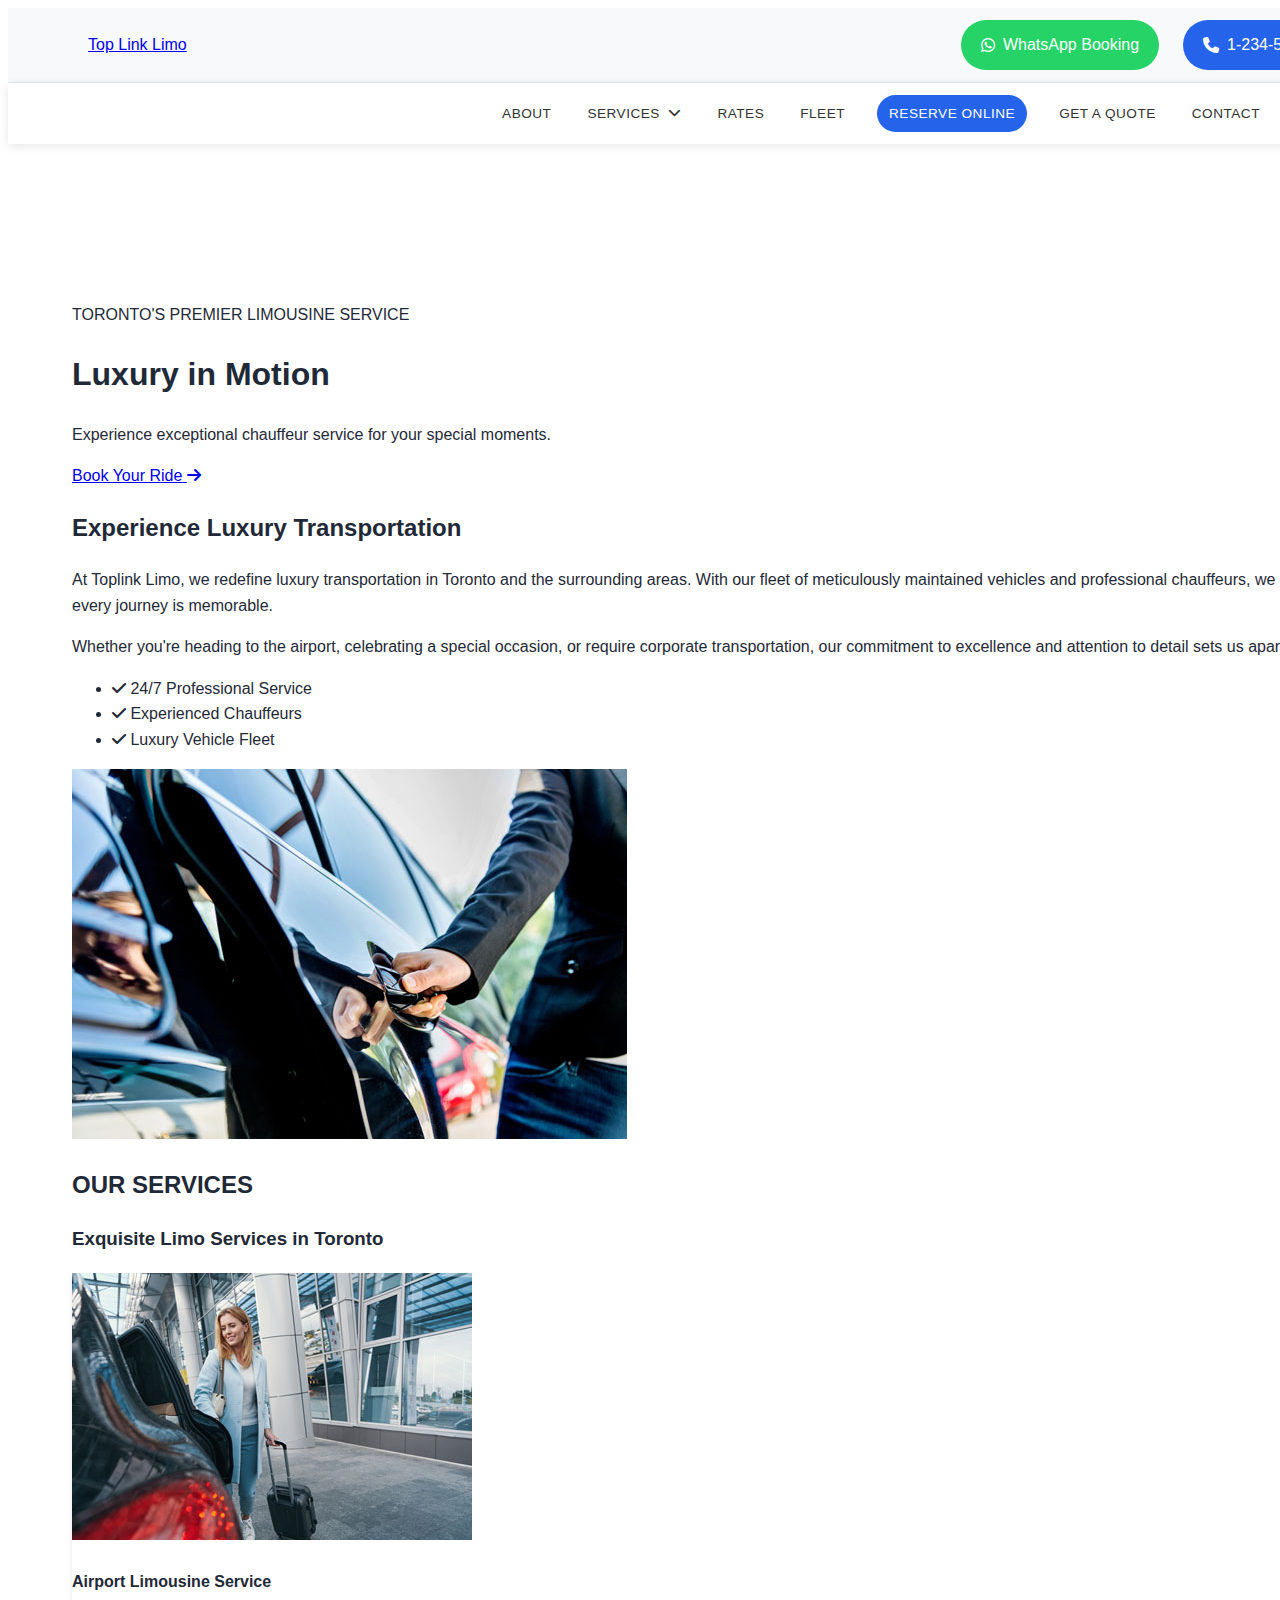
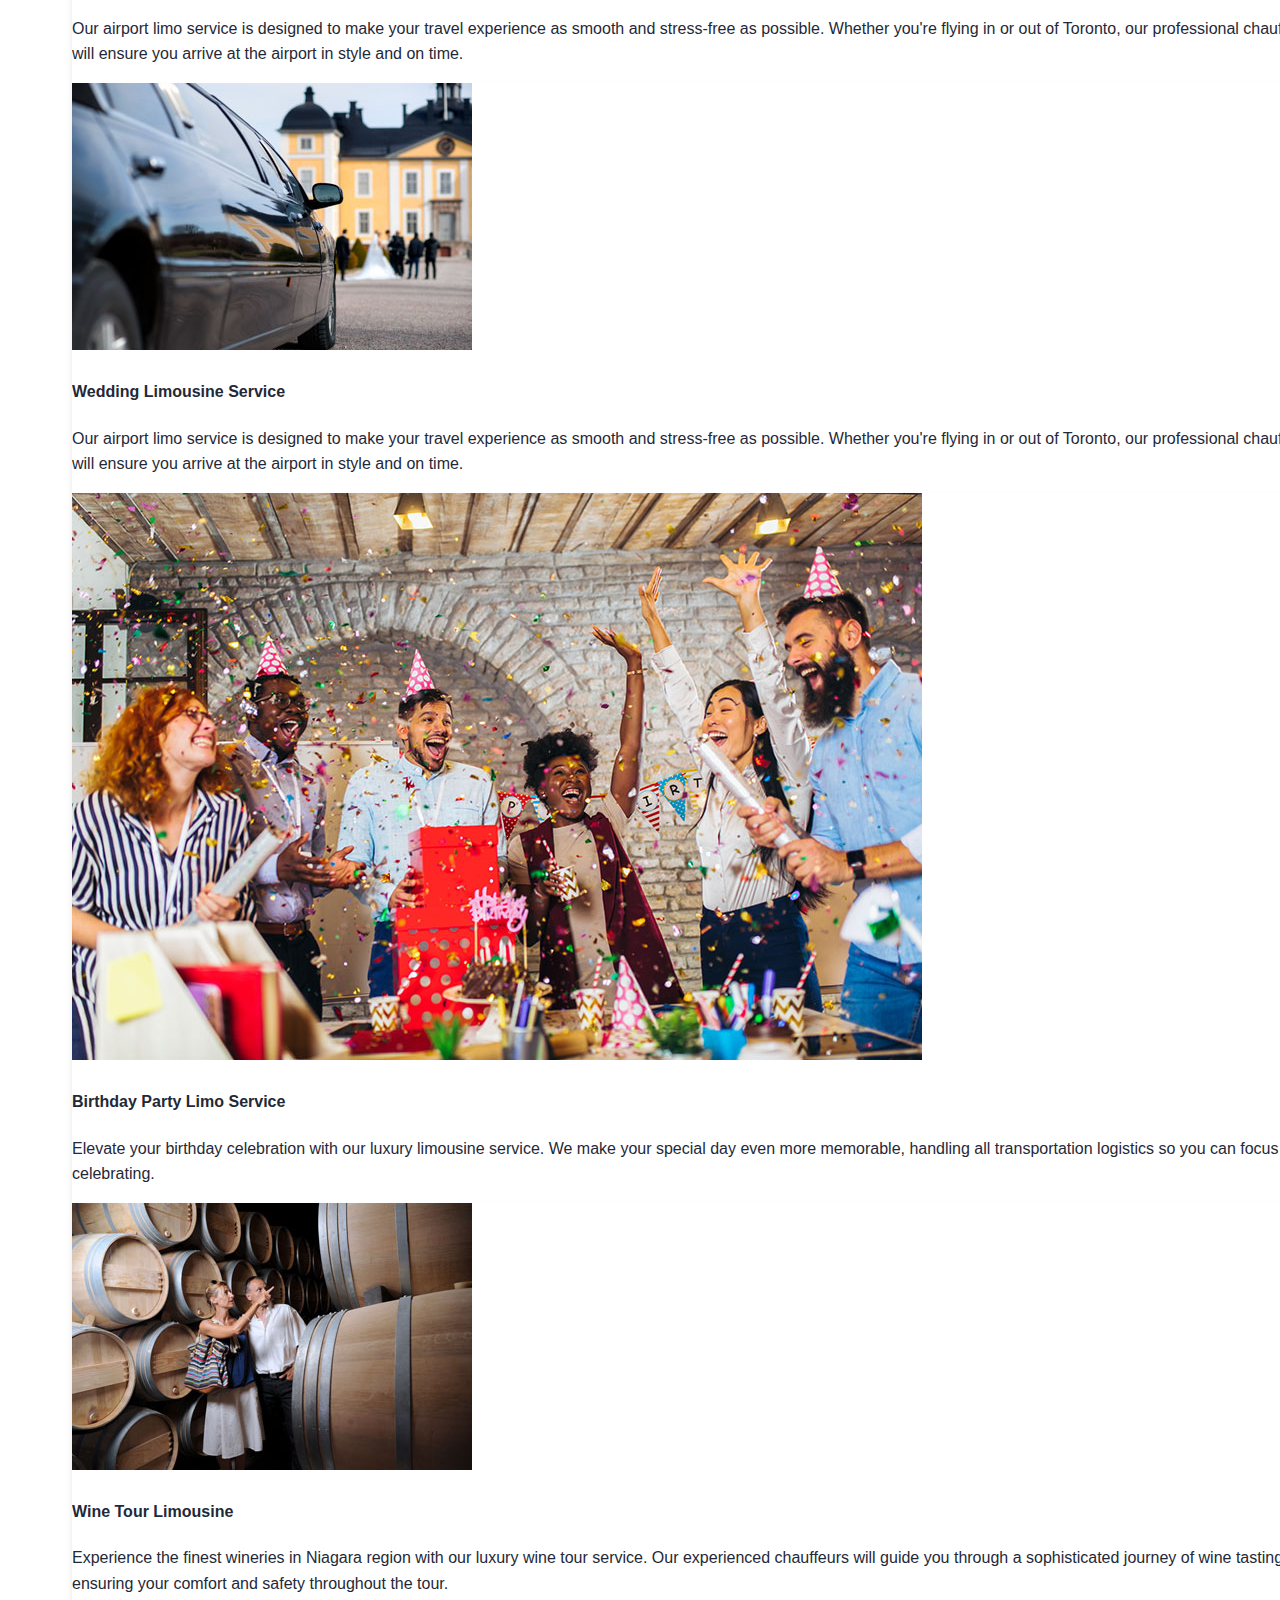
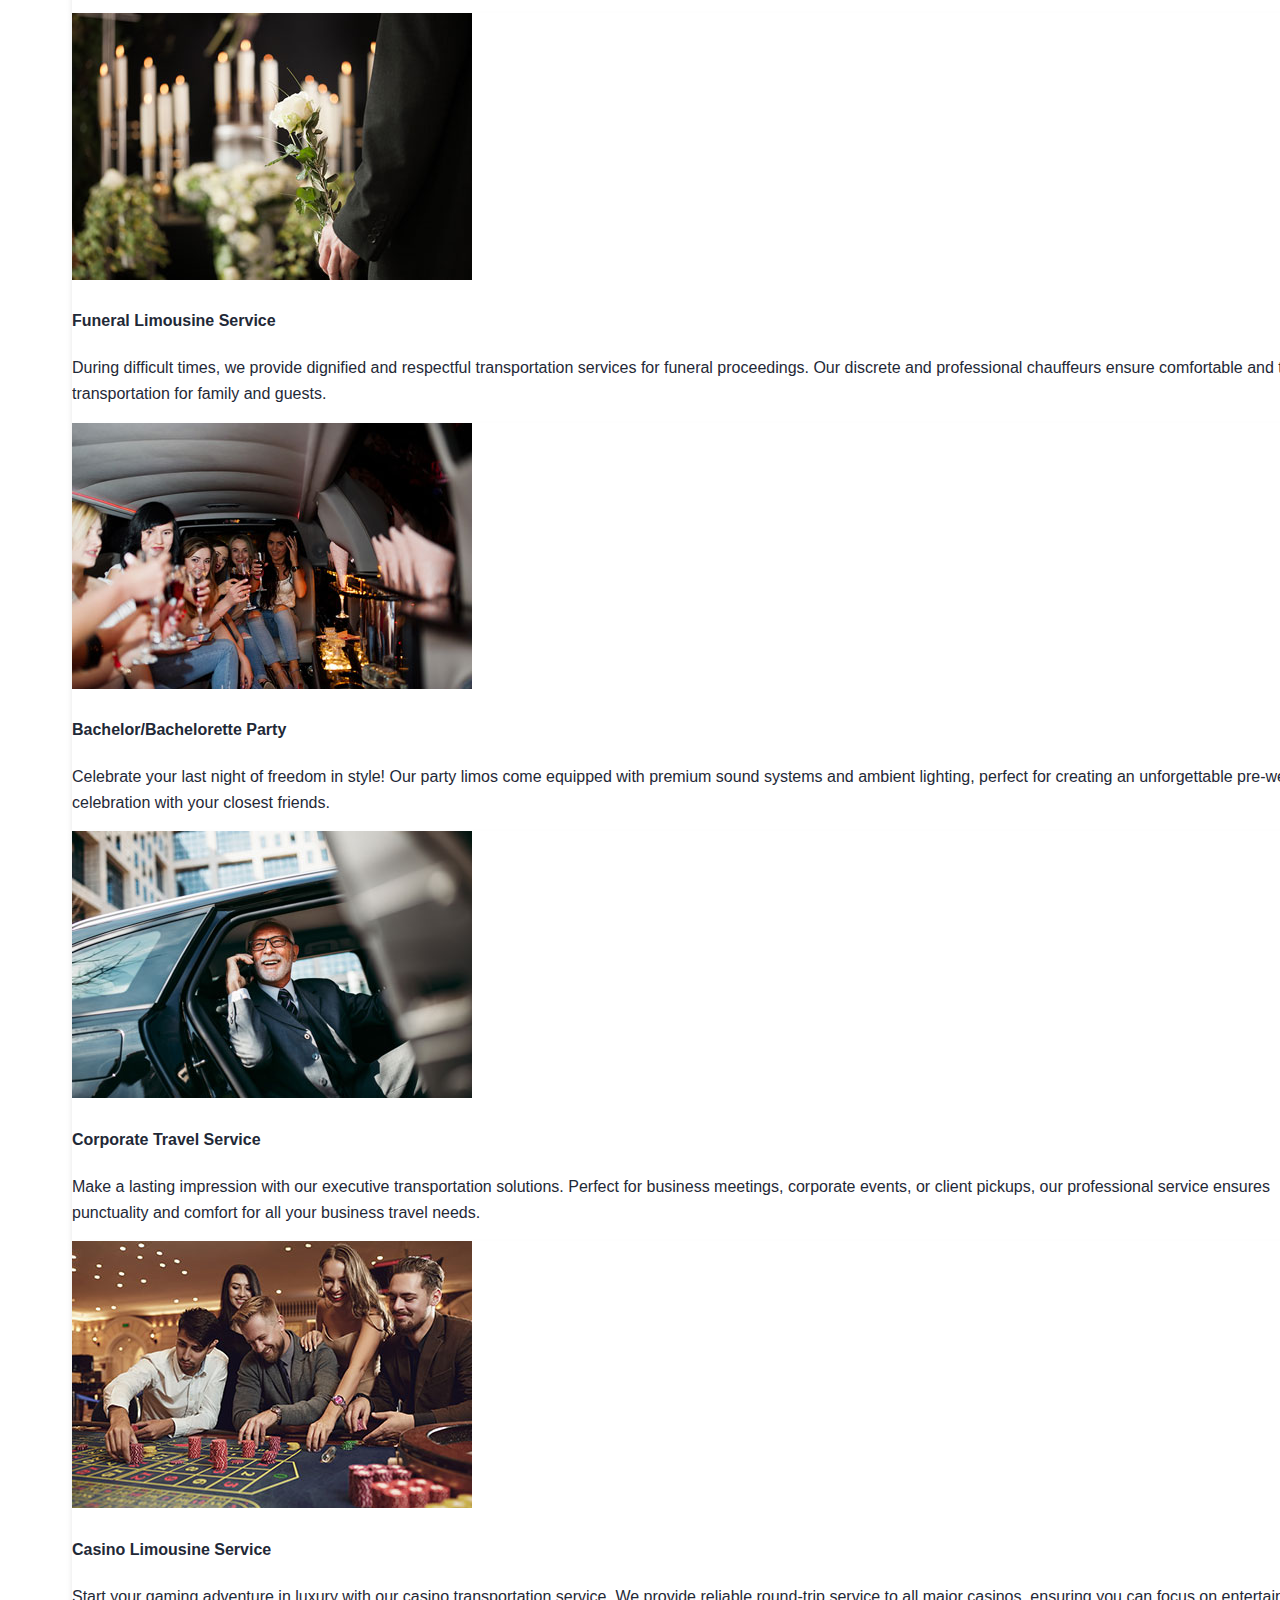
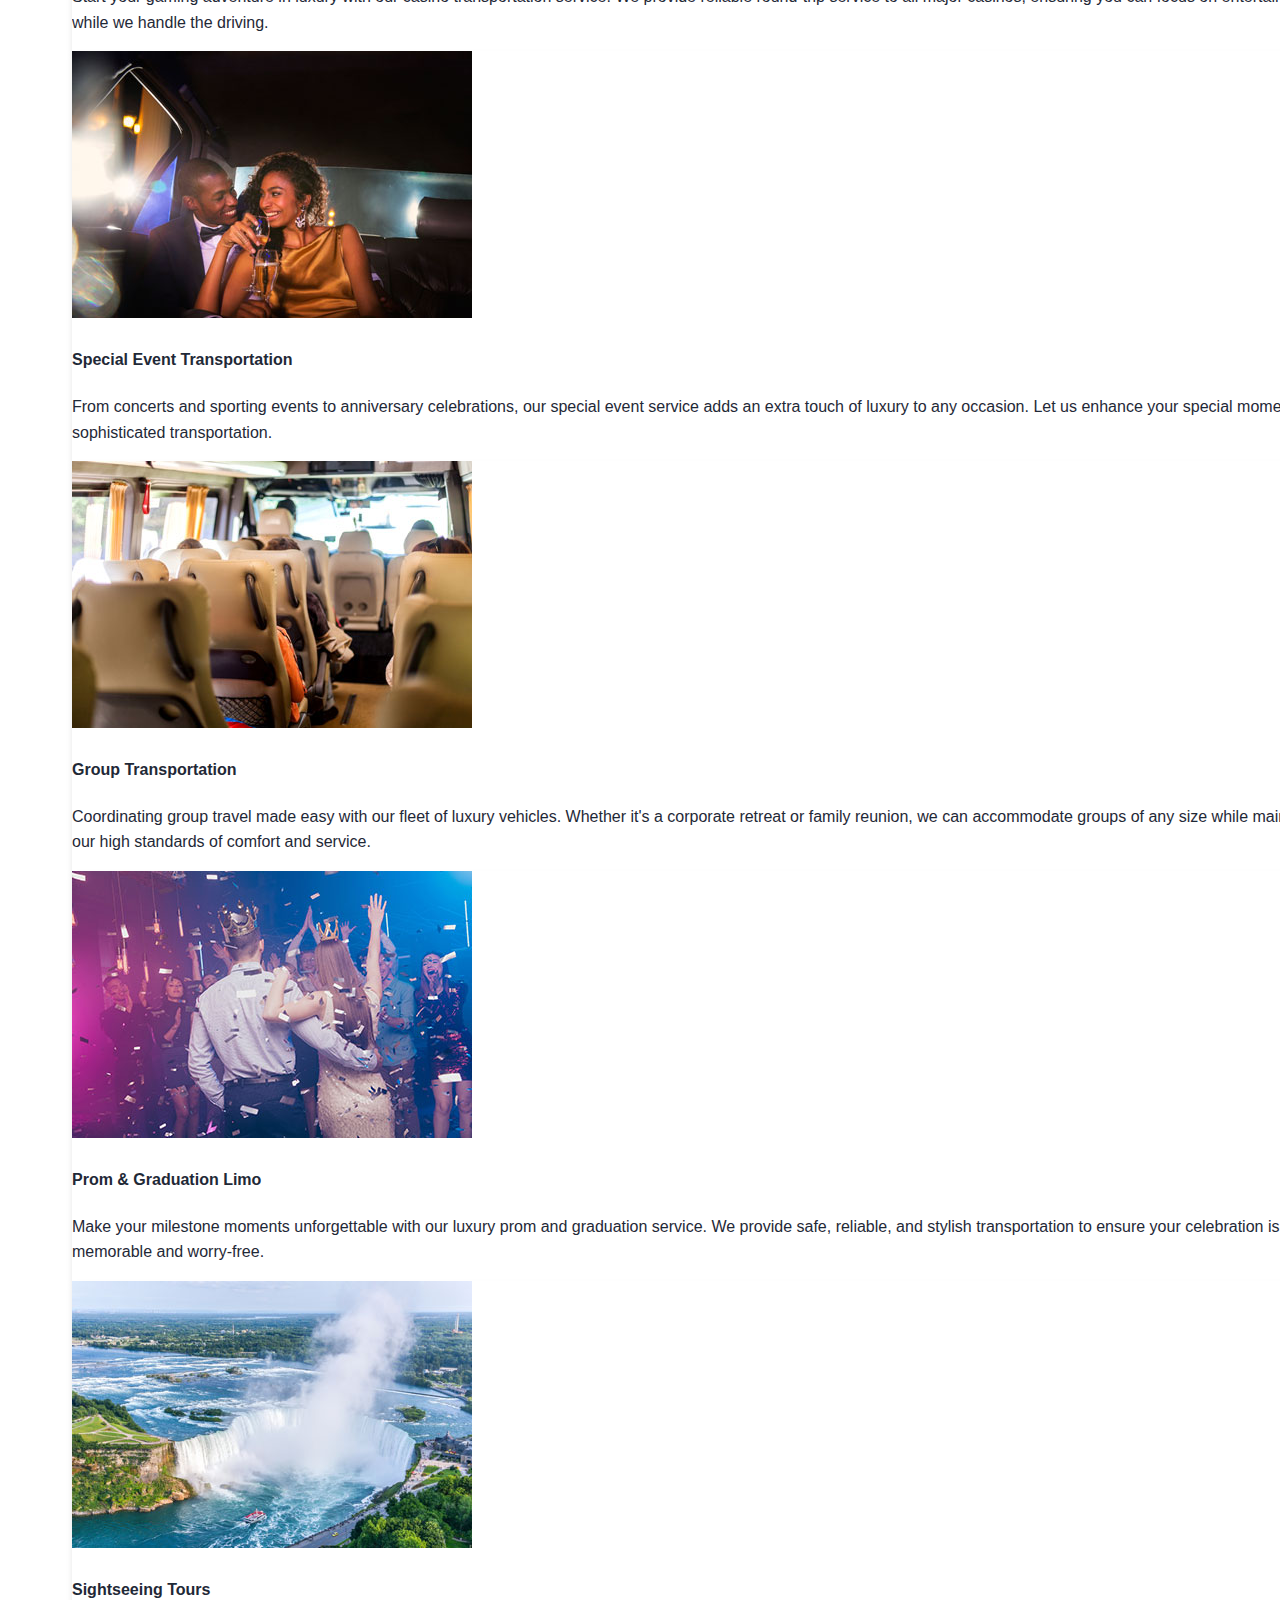
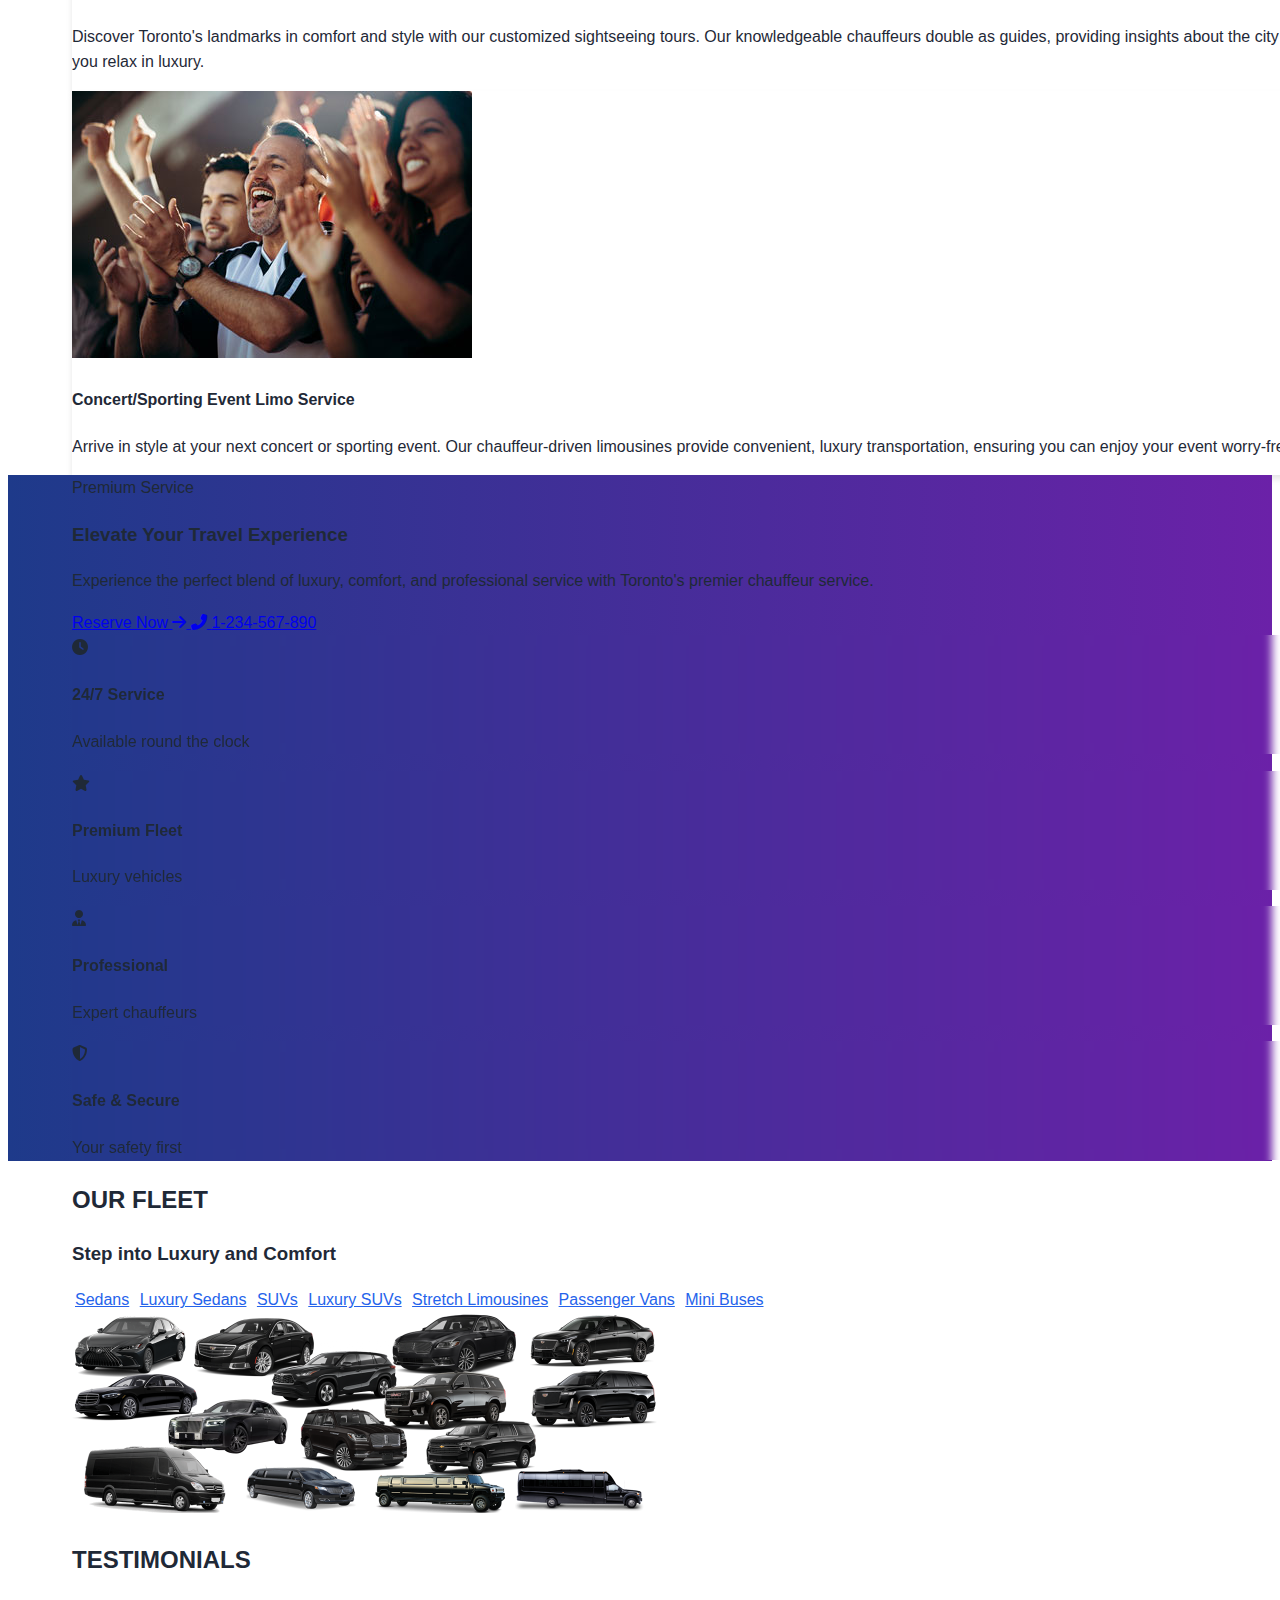
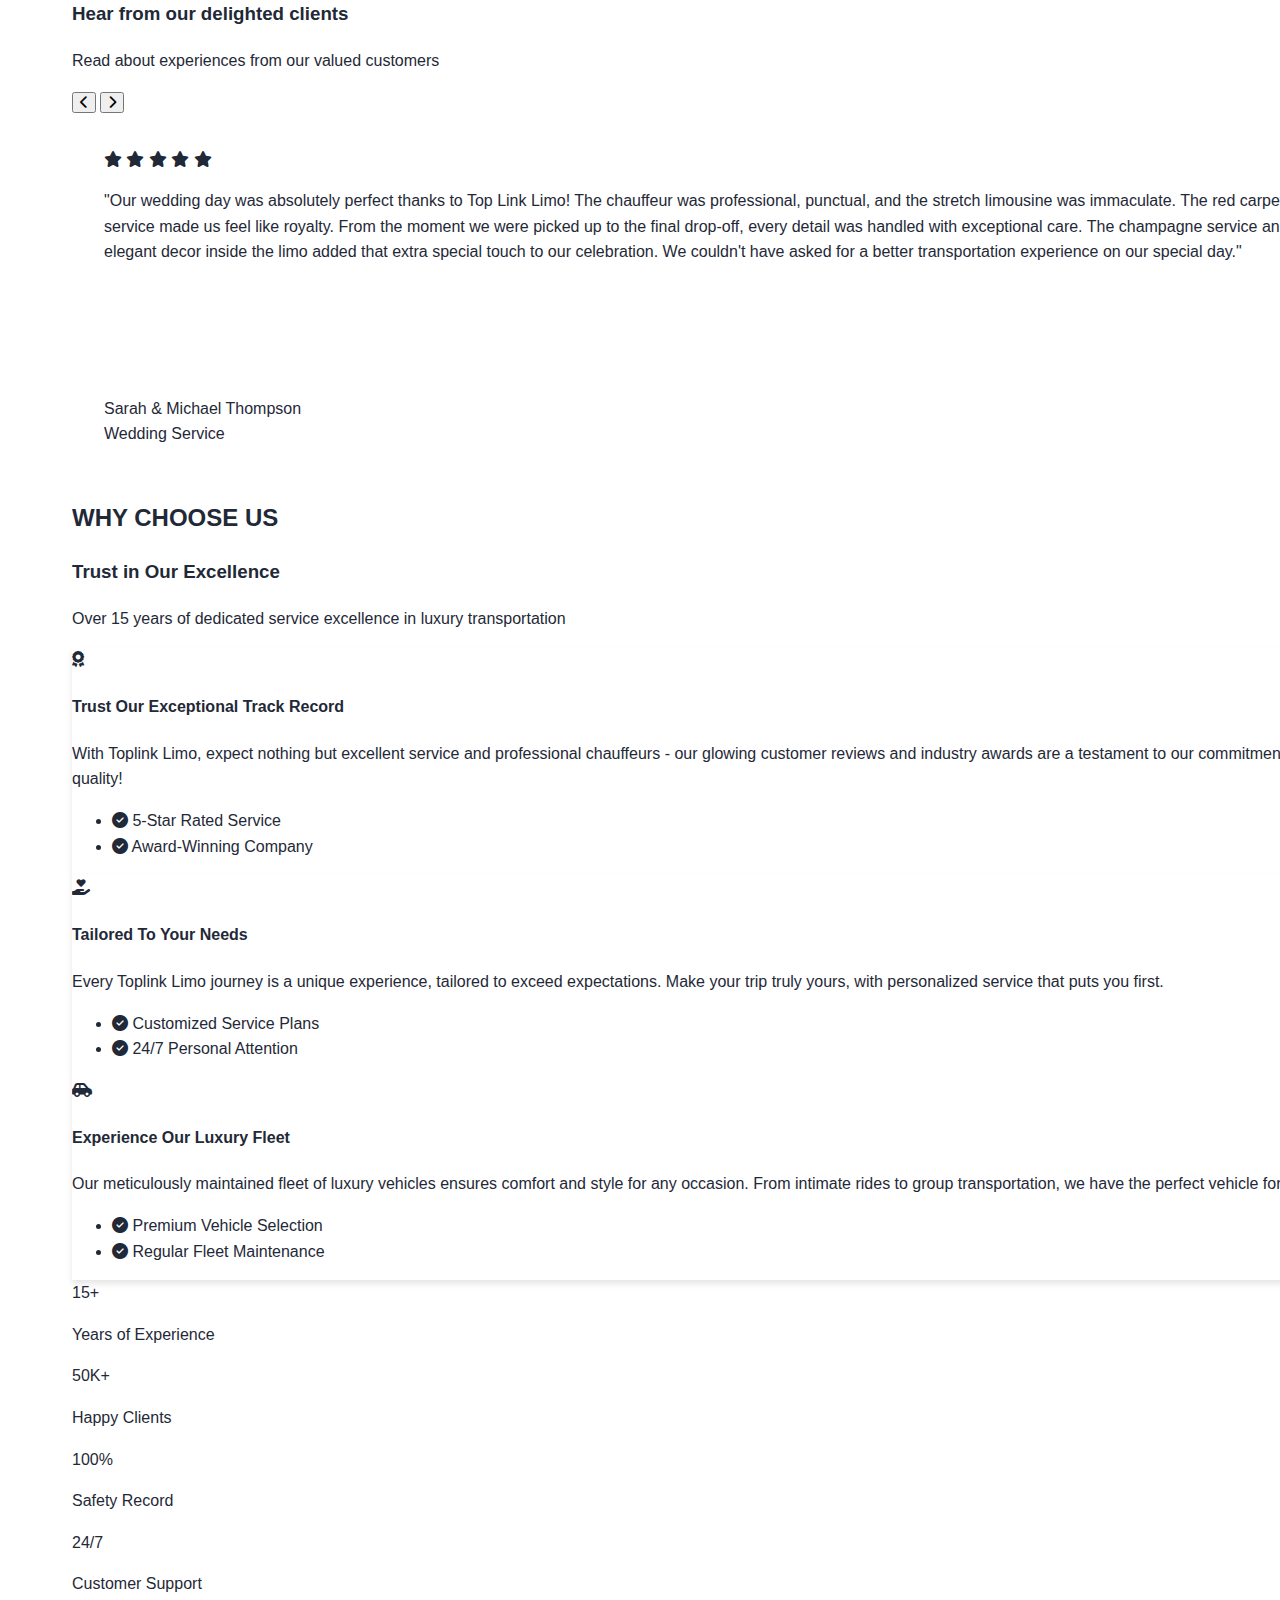
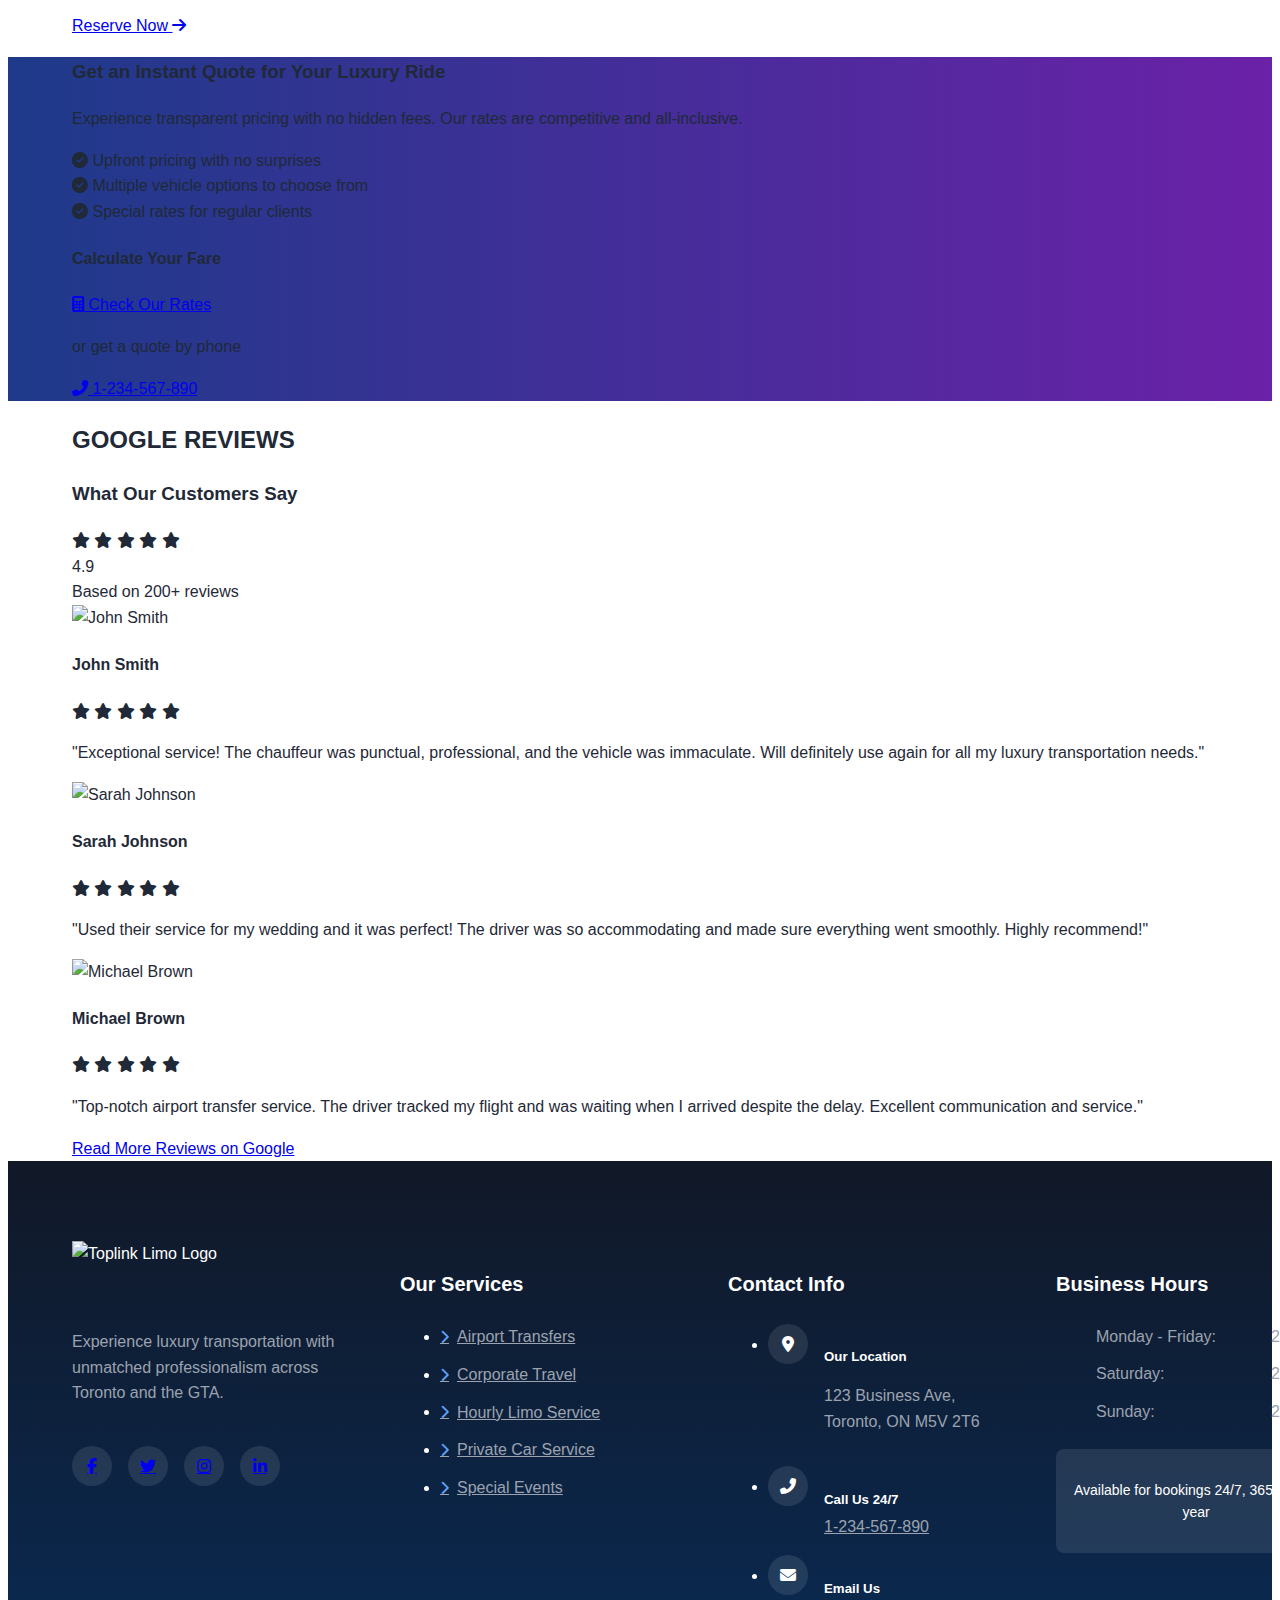
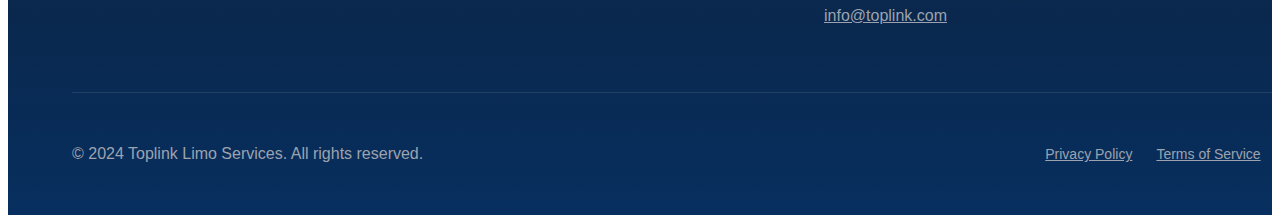
==== commit 87ee83f0: "quote page created" ====
--- a/index.html
+++ b/index.html
@@ -35,39 +35,22 @@
     </div>
     <header class="main-header">
         <nav class="nav-container">
-
             <div class="desktop-nav">
+                <a href="about.html" class="nav-link">About</a>
                 <div class="nav-item">
-                    <a href="#services" class="nav-link dropdown-trigger">Services <i
+                    <a href="#" class="nav-link dropdown-trigger">Services <i
                             class="fas fa-chevron-down"></i></a>
                     <div class="dropdown-menu">
-                        <a href="#airport" class="dropdown-link">Airport Transfer</a>
-                        <a href="#corporate" class="dropdown-link">Corporate Service</a>
-                        <a href="#wedding" class="dropdown-link">Wedding Limo</a>
-                        <a href="#events" class="dropdown-link">Special Events</a>
-                    </div>
-                </div>
-                <a href="#rates" class="nav-link">Rates</a>
-                <div class="nav-item">
-                    <a href="#fleet" class="nav-link dropdown-trigger">Fleet <i class="fas fa-chevron-down"></i></a>
-                    <div class="dropdown-menu">
-                        <a href="#sedan" class="dropdown-link">Luxury Sedans</a>
-                        <a href="#suv" class="dropdown-link">SUVs</a>
-                        <a href="#stretch" class="dropdown-link">Stretch Limos</a>
-                        <a href="#van" class="dropdown-link">Luxury Vans</a>
-                    </div>
-                </div>
-                <div class="nav-item">
-                    <a href="about.html" class="nav-link dropdown-trigger">About <i class="fas fa-chevron-down"></i></a>
-                    <div class="dropdown-menu">
-                        <a href="#company" class="dropdown-link">Our Company</a>
-                        <a href="#team" class="dropdown-link">Our Team</a>
-                        <a href="#testimonials" class="dropdown-link">Testimonials</a>
-                    </div>
-                </div>
-                <a href="#blog" class="nav-link">Blog</a>
+                        <a href="airport-service.html" class="dropdown-link">Airport Transfer</a>
+                        <a href="corporate-service.html" class="dropdown-link">Corporate Service</a>
+                        <a href="hourly-limo-service.html" class="dropdown-link">Hourly Limo Service</a>
+                        <a href="private-car-service.html" class="dropdown-link">Private Car Service</a>
+                    </div>
+                </div>
+                <a href="quote.html" class="nav-link">Rates</a>
+                <a href="fleet.html" class="nav-link">Fleet </a>
                 <a href="reservation.html" class="nav-link highlight">Reserve Online</a>
-                <a href="#quote" class="nav-link">Get a Quote</a>
+                <a href="quote.html" class="nav-link">Get a Quote</a>
                 <a href="contact.html" class="nav-link">Contact</a>
             </div>
             <div class="mobile-menu">
@@ -78,43 +61,23 @@
         </nav>
         <div id="mobile-menu-container" class="mobile-menu-container">
             <div class="mobile-nav">
+                <a href="about.html" class="mobile-nav-link">About</a>
                 <div class="mobile-nav-item">
                     <button class="mobile-dropdown-trigger">
                         Services <i class="fas fa-chevron-down"></i>
                     </button>
                     <div class="mobile-dropdown-menu">
-                        <a href="#airport" class="mobile-nav-link">Airport Transfer</a>
-                        <a href="#corporate" class="mobile-nav-link">Corporate Service</a>
-                        <a href="#wedding" class="mobile-nav-link">Wedding Limo</a>
-                        <a href="#events" class="mobile-nav-link">Special Events</a>
-                    </div>
-                </div>
-                <a href="#rates" class="mobile-nav-link">Rates</a>
-                <div class="mobile-nav-item">
-                    <button class="mobile-dropdown-trigger">
-                        Fleet <i class="fas fa-chevron-down"></i>
-                    </button>
-                    <div class="mobile-dropdown-menu">
-                        <a href="#sedan" class="mobile-nav-link">Luxury Sedans</a>
-                        <a href="#suv" class="mobile-nav-link">SUVs</a>
-                        <a href="#stretch" class="mobile-nav-link">Stretch Limos</a>
-                        <a href="#van" class="mobile-nav-link">Luxury Vans</a>
-                    </div>
-                </div>
-                <div class="mobile-nav-item">
-                    <button class="mobile-dropdown-trigger">
-                        About <i class="fas fa-chevron-down"></i>
-                    </button>
-                    <div class="mobile-dropdown-menu">
-                        <a href="#company" class="mobile-nav-link">Our Company</a>
-                        <a href="#team" class="mobile-nav-link">Our Team</a>
-                        <a href="#testimonials" class="mobile-nav-link">Testimonials</a>
-                    </div>
-                </div>
-                <a href="#blog" class="mobile-nav-link">Blog</a>
+                        <a href="airport-service.html" class="mobile-nav-link">Airport Transfer</a>
+                        <a href="corporate-service.html" class="mobile-nav-link">Corporate Service</a>
+                        <a href="hourly-limo-service.html" class="mobile-nav-link">Hourly Limo Service</a>
+                        <a href="private-car-service.html" class="mobile-nav-link">Private Car Service</a>
+                    </div>
+                </div>
+                <a href="quote.html" class="mobile-nav-link">Rates</a>
+                <a href="fleet.html" class="mobile-nav-link">Fleet</a>
                 <a href="reservation.html" class="mobile-nav-link highlight">Reserve Online</a>
-                <a href="#quote" class="mobile-nav-link">Get a Quote</a>
-                <a href="#contact" class="mobile-nav-link">Contact</a>
+                <a href="quote.html" class="mobile-nav-link">Get a Quote</a>
+                <a href="contact.html" class="mobile-nav-link">Contact</a>
             </div>
         </div>
     </header>
@@ -731,11 +694,11 @@
                 <div class="bg-white rounded-lg p-8 shadow-xl">
                     <h4 class="text-2xl font-bold text-gray-800 mb-6">Calculate Your Fare</h4>
                     <div class="space-y-4">
-                        <button
+                        <a href="quote.html"
                             class="w-full bg-blue-600 text-white text-xl py-3 px-6 rounded-lg hover:bg-blue-700 transition-colors flex items-center justify-center">
                             <i class="fas fa-calculator mr-2"></i>
                             Check Our Rates
-                        </button>
+                    </a>
 
                         <div class="text-center">
                             <p class="text-gray-600">or get a quote by phone</p>
@@ -874,14 +837,14 @@
                 <div>
                     <h4 class="footer-heading">Our Services</h4>
                     <ul class="footer-services-list">
-                        <li><a href="#" class="footer-link"><i class="fas fa-chevron-right icon-arrow"></i>Airport
+                        <li><a href="airport-service.html" class="footer-link"><i class="fas fa-chevron-right icon-arrow"></i>Airport
                                 Transfers</a></li>
-                        <li><a href="#" class="footer-link"><i class="fas fa-chevron-right icon-arrow"></i>Corporate
+                        <li><a href="corporate-service.html" class="footer-link"><i class="fas fa-chevron-right icon-arrow"></i>Corporate
                                 Travel</a></li>
-                        <li><a href="#" class="footer-link"><i class="fas fa-chevron-right icon-arrow"></i>Wedding
-                                Limo</a></li>
-                        <li><a href="#" class="footer-link"><i class="fas fa-chevron-right icon-arrow"></i>Wine
-                                Tours</a></li>
+                        <li><a href="hourly-limo-service.html" class="footer-link"><i class="fas fa-chevron-right icon-arrow"></i>Hourly
+                                Limo Service</a></li>
+                        <li><a href="private-car-service.html" class="footer-link"><i class="fas fa-chevron-right icon-arrow"></i>Private Car
+                                Service</a></li>
                         <li><a href="#" class="footer-link"><i class="fas fa-chevron-right icon-arrow"></i>Special
                                 Events</a></li>
                     </ul>
--- a/css/style.css
+++ b/css/style.css
@@ -43,18 +43,133 @@
 
 /* Fleet Cards */
 .fleet-card {
+    background-color: white;
+    border-radius: 0.5rem;
+    box-shadow: 0 4px 6px -1px rgba(0, 0, 0, 0.1), 0 2px 4px -1px rgba(0, 0, 0, 0.06);
+    overflow: hidden;
+    transition: all 0.3s ease;
+}
+
+.fleet-card:hover {
+    transform: translateY(-5px);
+    box-shadow: 0 10px 15px -3px rgba(0, 0, 0, 0.1), 0 4px 6px -2px rgba(0, 0, 0, 0.05);
+}
+
+.fleet-image-wrapper {
     position: relative;
     overflow: hidden;
-    border-radius: 8px;
-    box-shadow: 0 4px 6px rgba(0, 0, 0, 0.1);
-}
-
-.fleet-card img {
-    transition: transform 0.3s ease;
-}
-
-.fleet-card:hover img {
+    border-radius: 0.5rem;
+    padding: 0.75rem;
+    height: 220px;
+}
+
+.fleet-image {
+    width: auto;
+    height: 200px;
+    object-fit: contain;
+    transition: transform 0.5s ease;
+}
+
+.fleet-image:hover {
     transform: scale(1.05);
+}
+
+.fleet-category-badge {
+    position: absolute;
+    top: 1rem;
+    right: 1rem;
+    background-color: #0b488e;
+    color: white;
+    padding: 0.25rem 0.75rem;
+    border-radius: 9999px;
+    font-size: 0.875rem;
+}
+
+.fleet-content {
+    padding: 1.5rem;
+    background-color: white;
+}
+
+.fleet-title {
+    font-size: 1.5rem;
+    font-weight: 700;
+    margin-bottom: 1rem;
+    text-align: center;
+}
+
+.fleet-specs-container {
+    display: flex;
+    flex-direction: column;
+    gap: 0.5rem;
+}
+
+.fleet-spec-row {
+    display: flex;
+    justify-content: space-between;
+    align-items: center;
+    padding: 0.5rem 0;
+    border-bottom: 1px solid #e5e7eb;
+}
+
+.fleet-spec-row:last-child {
+    border-bottom: none;
+}
+
+.fleet-spec-label {
+    display: flex;
+    align-items: center;
+    gap: 0.5rem;
+}
+
+.fleet-spec-icon {
+    color: #0b488e;
+}
+
+/* Category Navigation */
+.fleet-nav {
+    display: flex;
+    justify-content: center;
+    align-items: center;
+    flex-wrap: wrap;
+    gap: 1rem;
+    margin-bottom: 4rem;
+}
+
+.fleet-category-btn {
+    padding: 0.5rem 1.5rem;
+    border: 2px solid #072f5f;
+    border-radius: 0.25rem;
+    font-weight: 600;
+    transition: all 0.3s ease;
+}
+
+.fleet-category-btn:hover {
+    background-color: #072f5f;
+    color: white;
+}
+
+.fleet-category-btn.active {
+    background-color: #072f5f;
+    color: white;
+}
+
+/* Fleet Grid Layout */
+.fleet-grid {
+    display: grid;
+    gap: 2rem;
+    padding: 0 1rem;
+}
+
+@media (min-width: 768px) {
+    .fleet-grid {
+        grid-template-columns: repeat(2, 1fr);
+    }
+}
+
+@media (min-width: 1024px) {
+    .fleet-grid {
+        grid-template-columns: repeat(3, 1fr);
+    }
 }
 
 /* Contact Form */
@@ -809,3 +924,115 @@
     transform: scale(1.1);
 }
 
+/* Fleet Page Styles */
+.fleet-category-btn {
+    @apply px-6 py-2 rounded-full font-semibold transition-colors;
+    /* background-color: #1a1a1a;
+    color: white; */
+}
+
+.fleet-category-btn.active {
+    @apply bg-red-600;
+}
+
+.fleet-category-btn:hover {
+    @apply bg-red-600;
+}
+
+.fleet-card {
+    @apply bg-white rounded-lg shadow-lg overflow-hidden hover:shadow-xl transition-shadow duration-300;
+}
+
+/* Add hover effect for fleet cards */
+.fleet-card:hover {
+    transform: translateY(-5px);
+    transition: transform 0.3s ease;
+}
+
+/* Add hover effect for fleet cards */
+.fleet-card:hover {
+    transform: translateY(-5px);
+    transition: transform 0.3s ease;
+}
+
+/* Existing styles remain... */
+
+/* FAQ Section Styles */
+.faq-content {
+    transition: all 0.3s ease-out;
+    max-height: 0;
+    overflow: hidden;
+    transition: max-height 0.3s ease-out;
+}
+
+.faq-content.show {
+    max-height: 500px;
+}
+
+.rotate-45 {
+    transform: rotate(45deg);
+}
+
+/* Glass morphism effect for FAQ cards */
+.bg-white\/95 {
+    background-color: rgba(255, 255, 255, 0.95);
+}
+
+.backdrop-blur-sm {
+    backdrop-filter: blur(4px);
+}
+
+/* Additional FAQ Styles */
+.faq-button {
+    width: 100%;
+    padding: 1.5rem;
+    display: flex;
+    justify-content: space-between;
+    align-items: center;
+    background: none;
+    border: none;
+    cursor: pointer;
+    transition: background-color 0.3s ease;
+}
+
+.faq-button:hover {
+    background-color: rgba(255, 255, 255, 0.05);
+}
+
+.faq-icon {
+    color: #2563eb;
+    transition: transform 0.3s ease;
+}
+
+.faq-answer {
+    padding: 0 1.5rem 1.5rem 1.5rem;
+    color: #4B5563;
+    line-height: 1.6;
+}
+
+.hidden {
+    display: none;
+}
+
+.step-trigger {
+    transition: all 0.3s ease;
+    position: relative;
+}
+
+.step-trigger:hover {
+    color: #2563eb;
+}
+
+.step-trigger.active {
+    color: #2563eb;
+    font-weight: 500;
+}
+
+.form-step {
+    display: none;
+}
+
+#step1 {
+    display: block;
+}
+
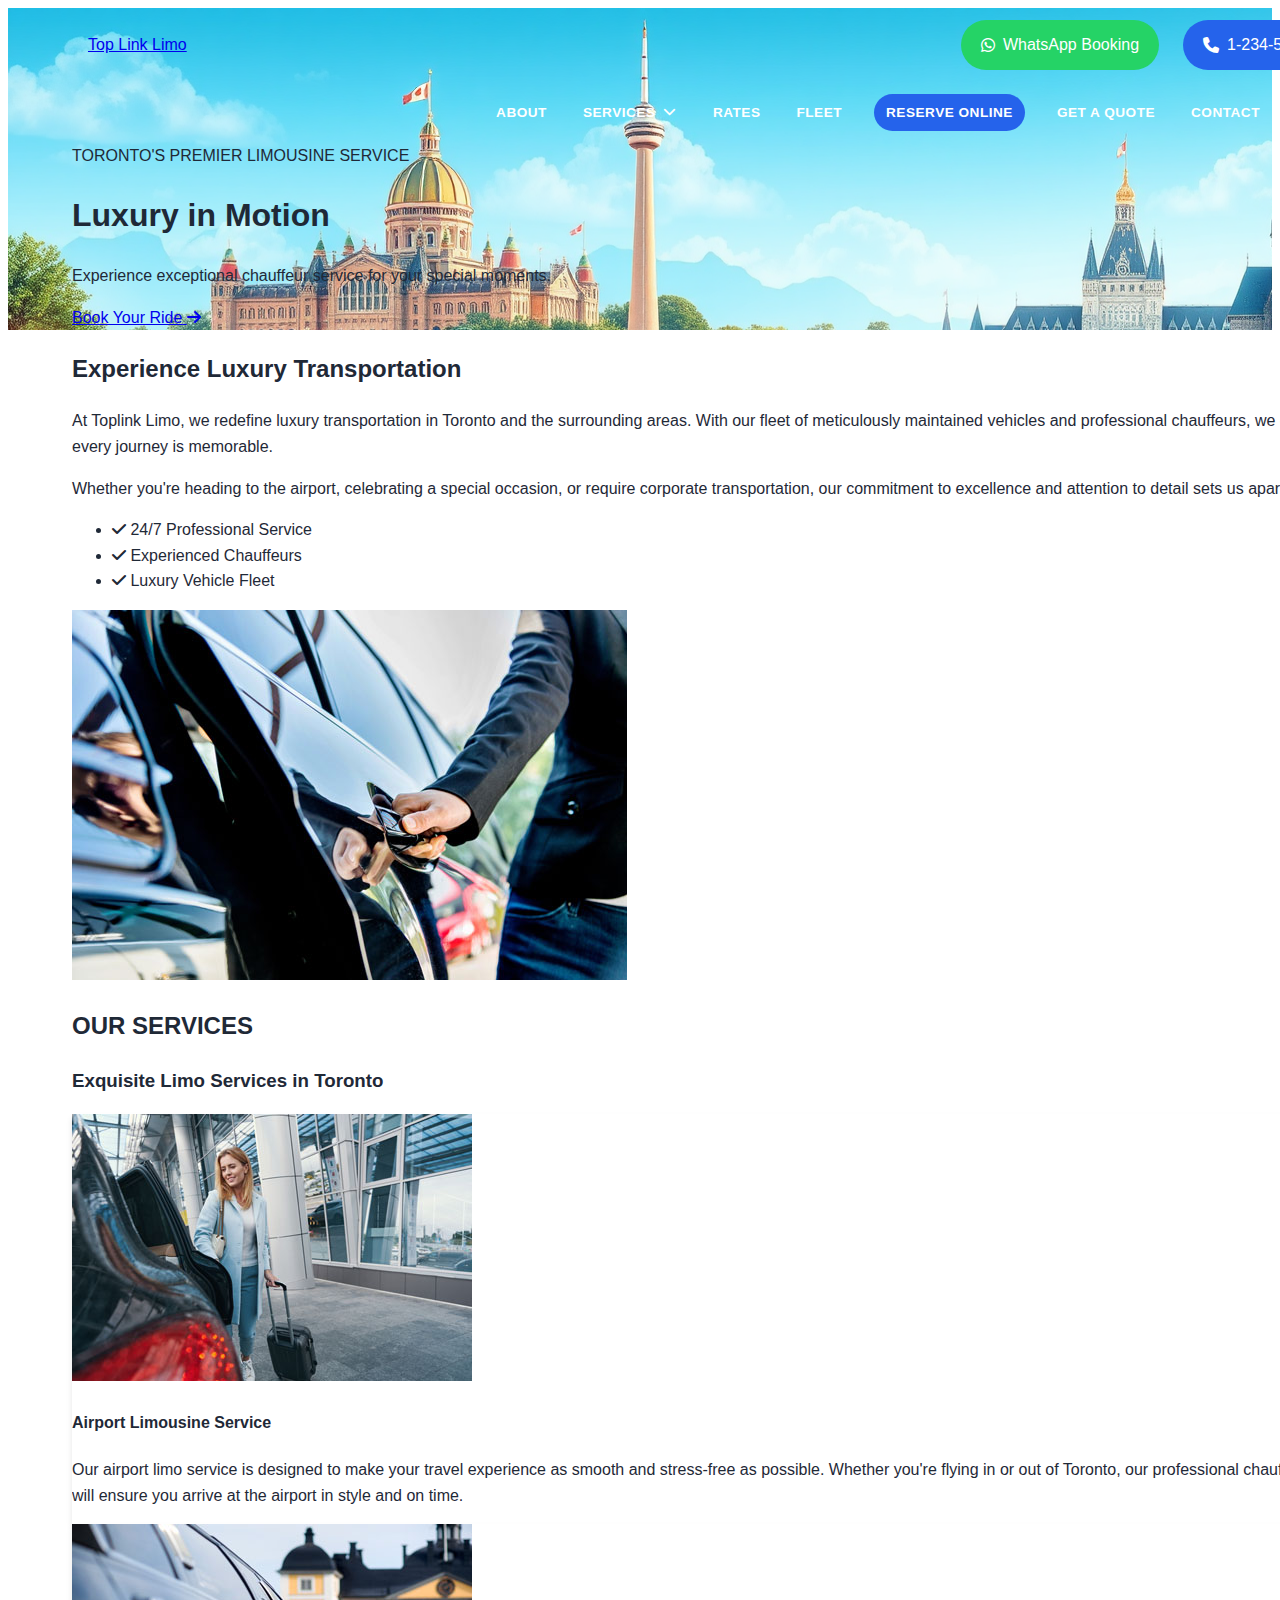
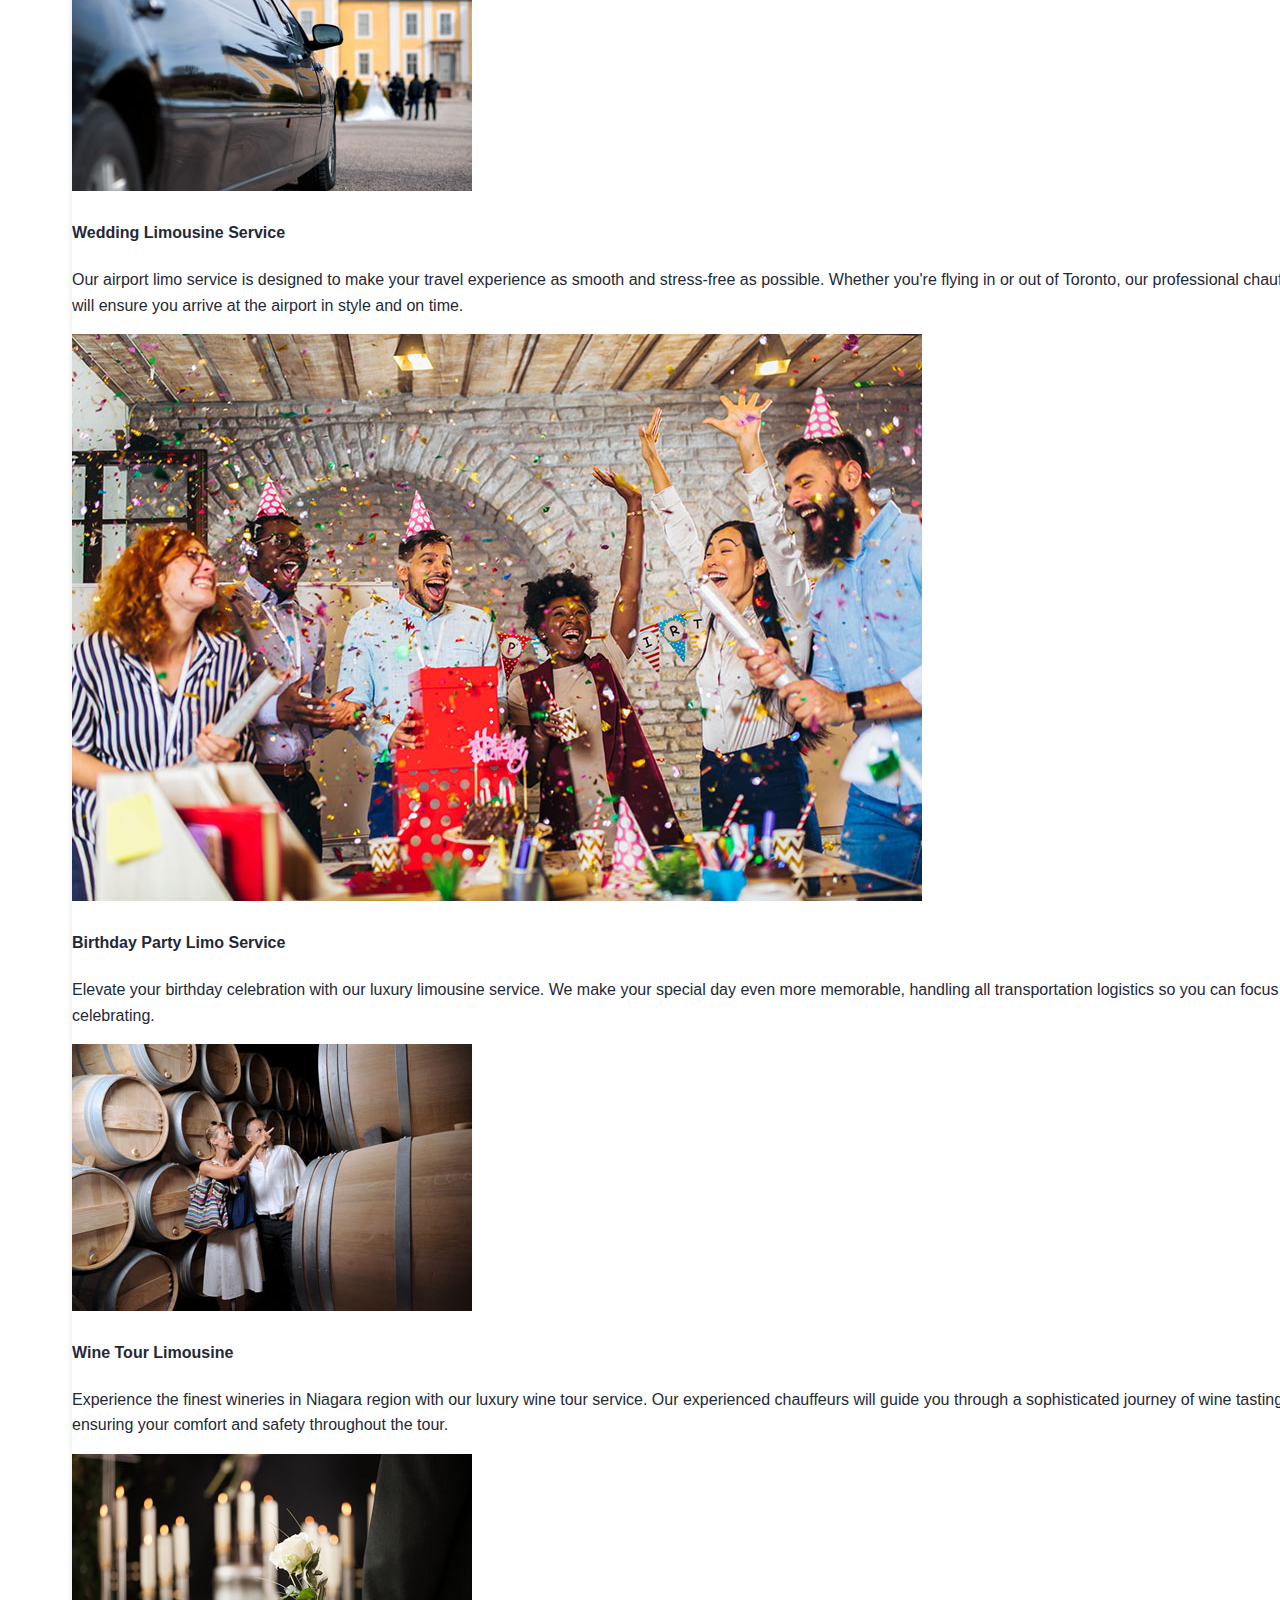
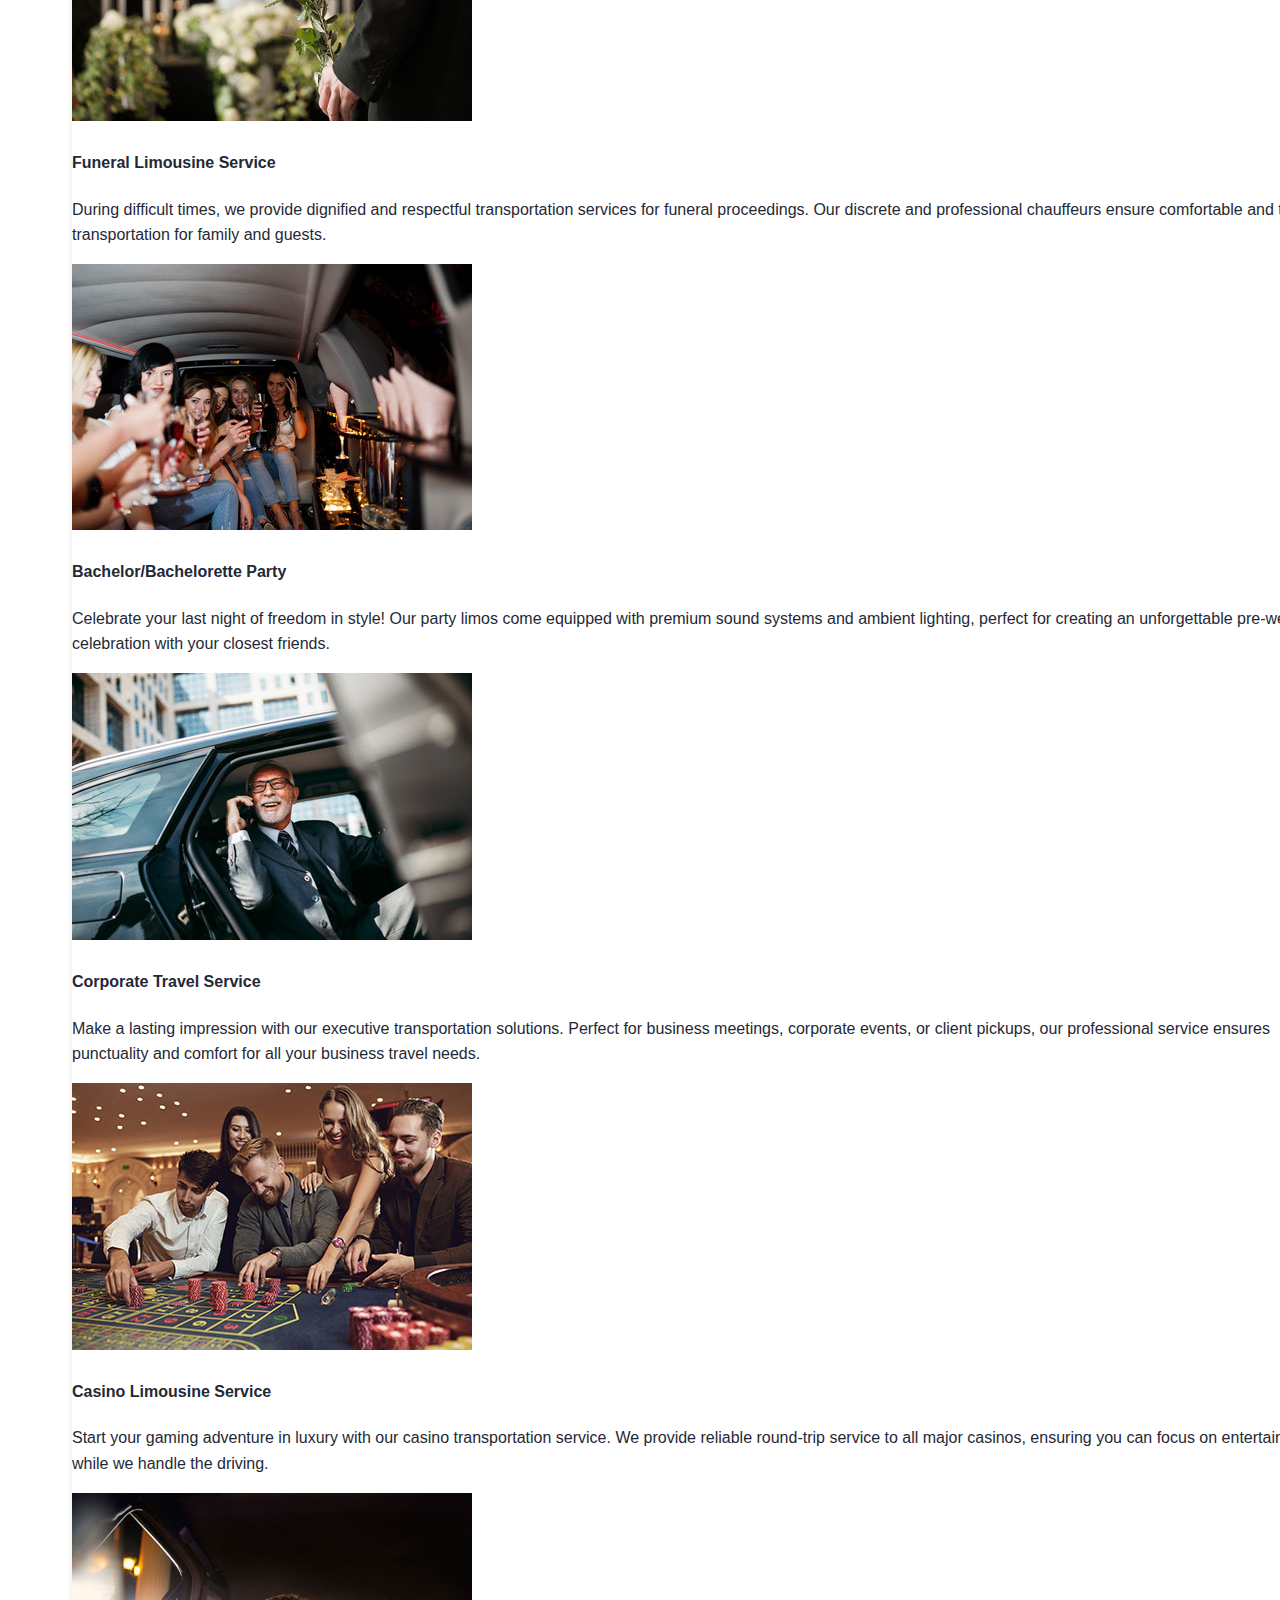
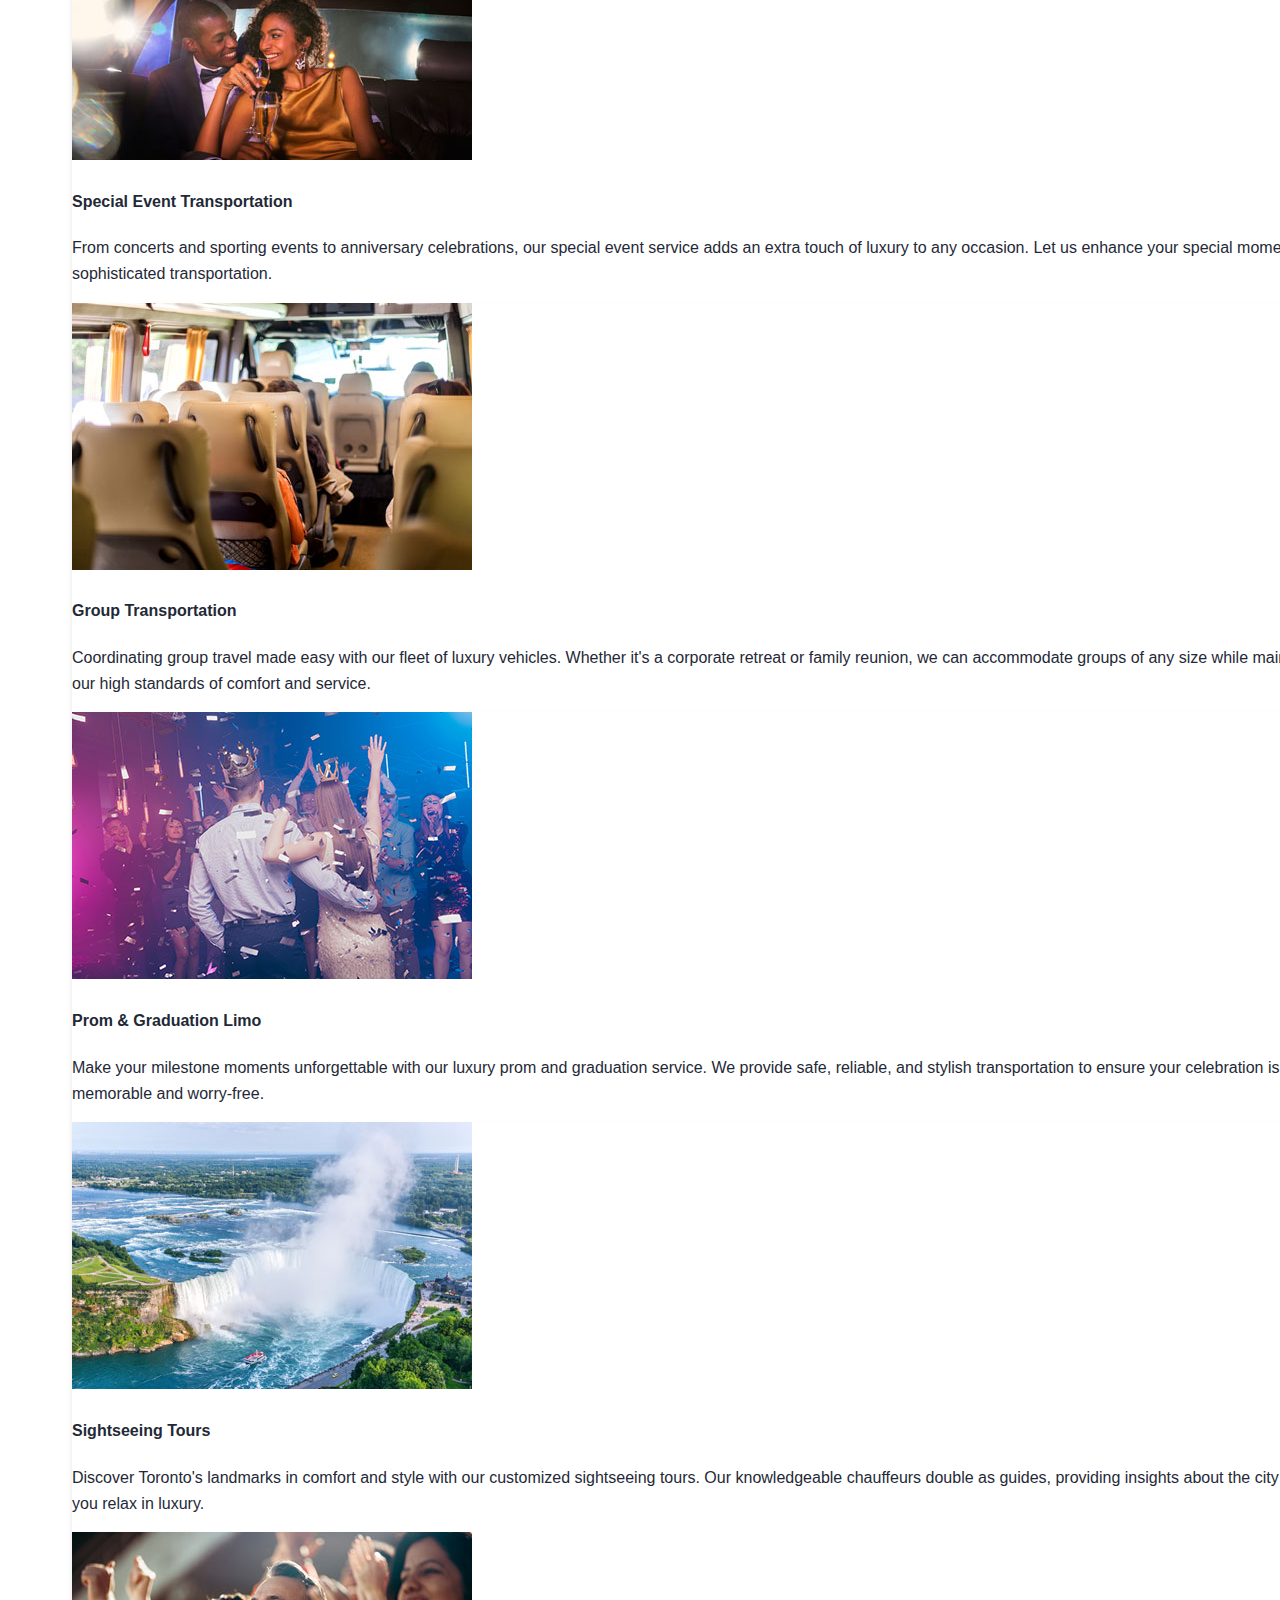
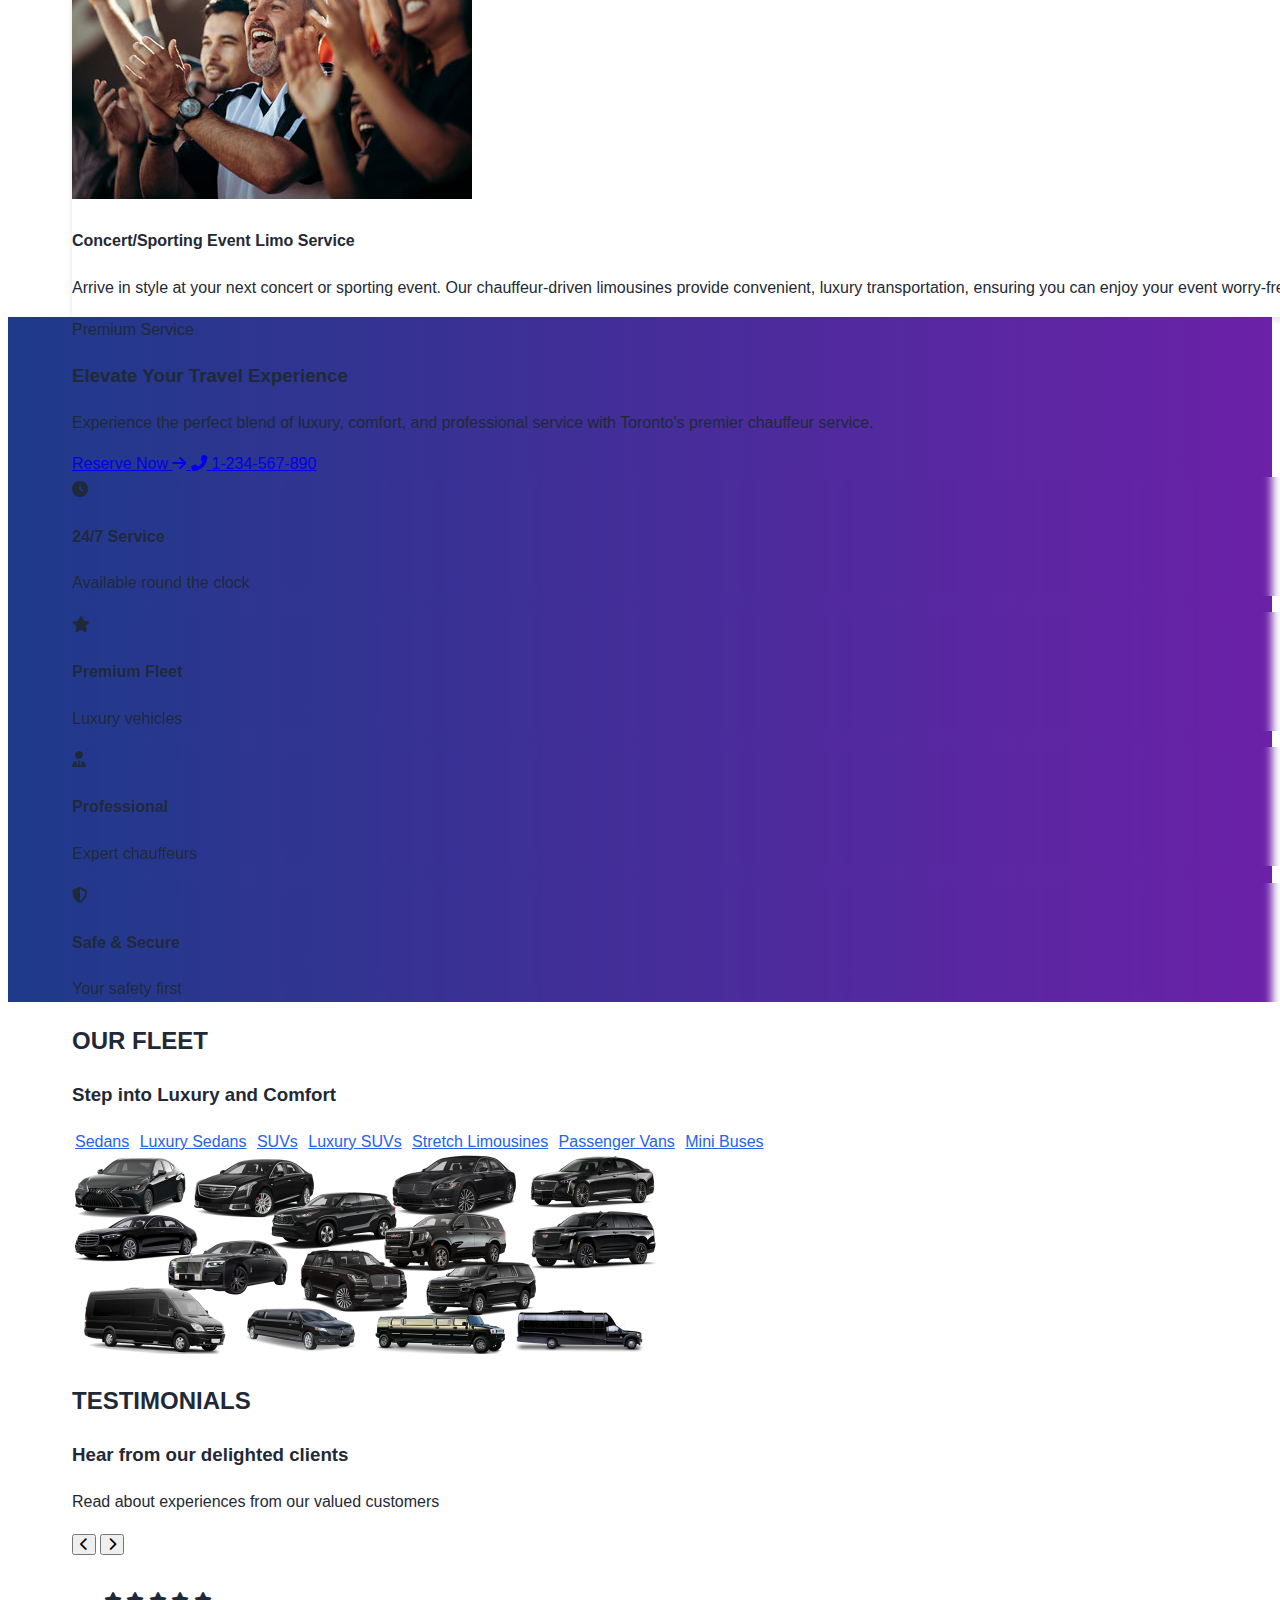
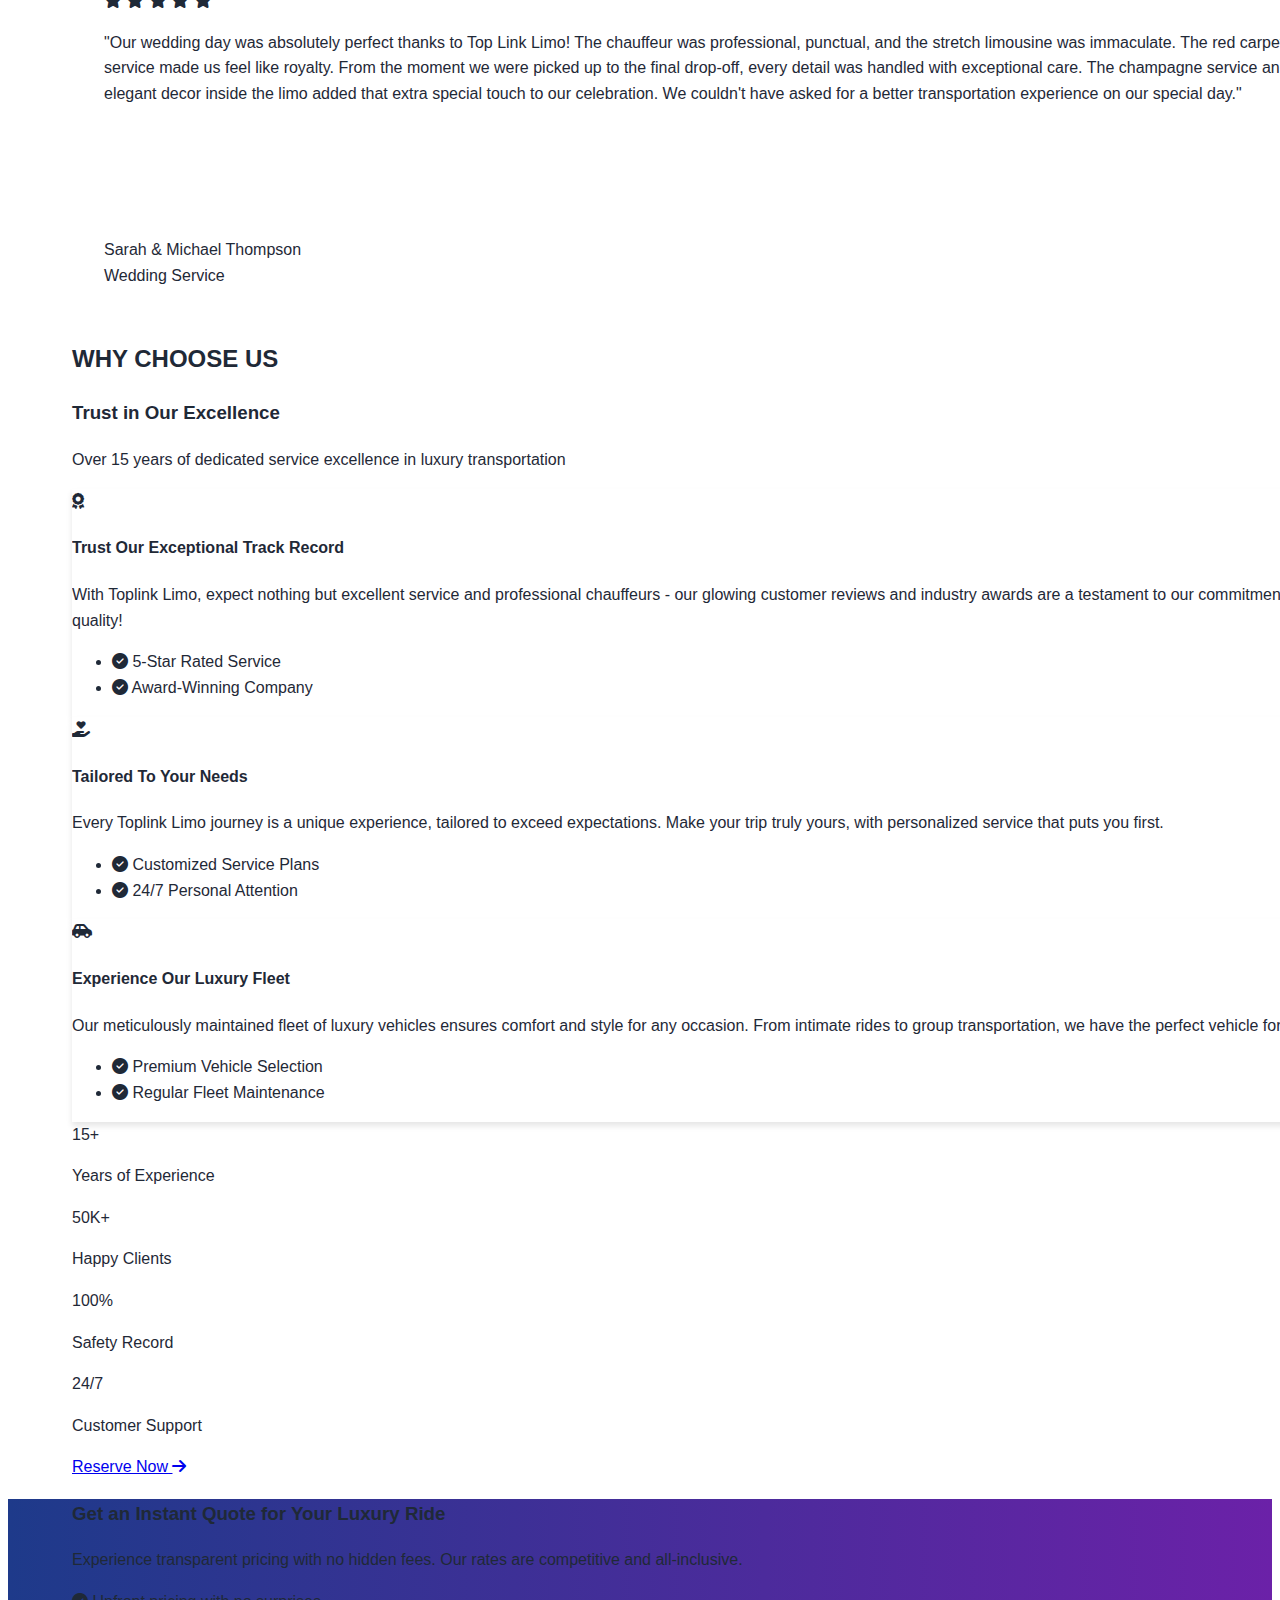
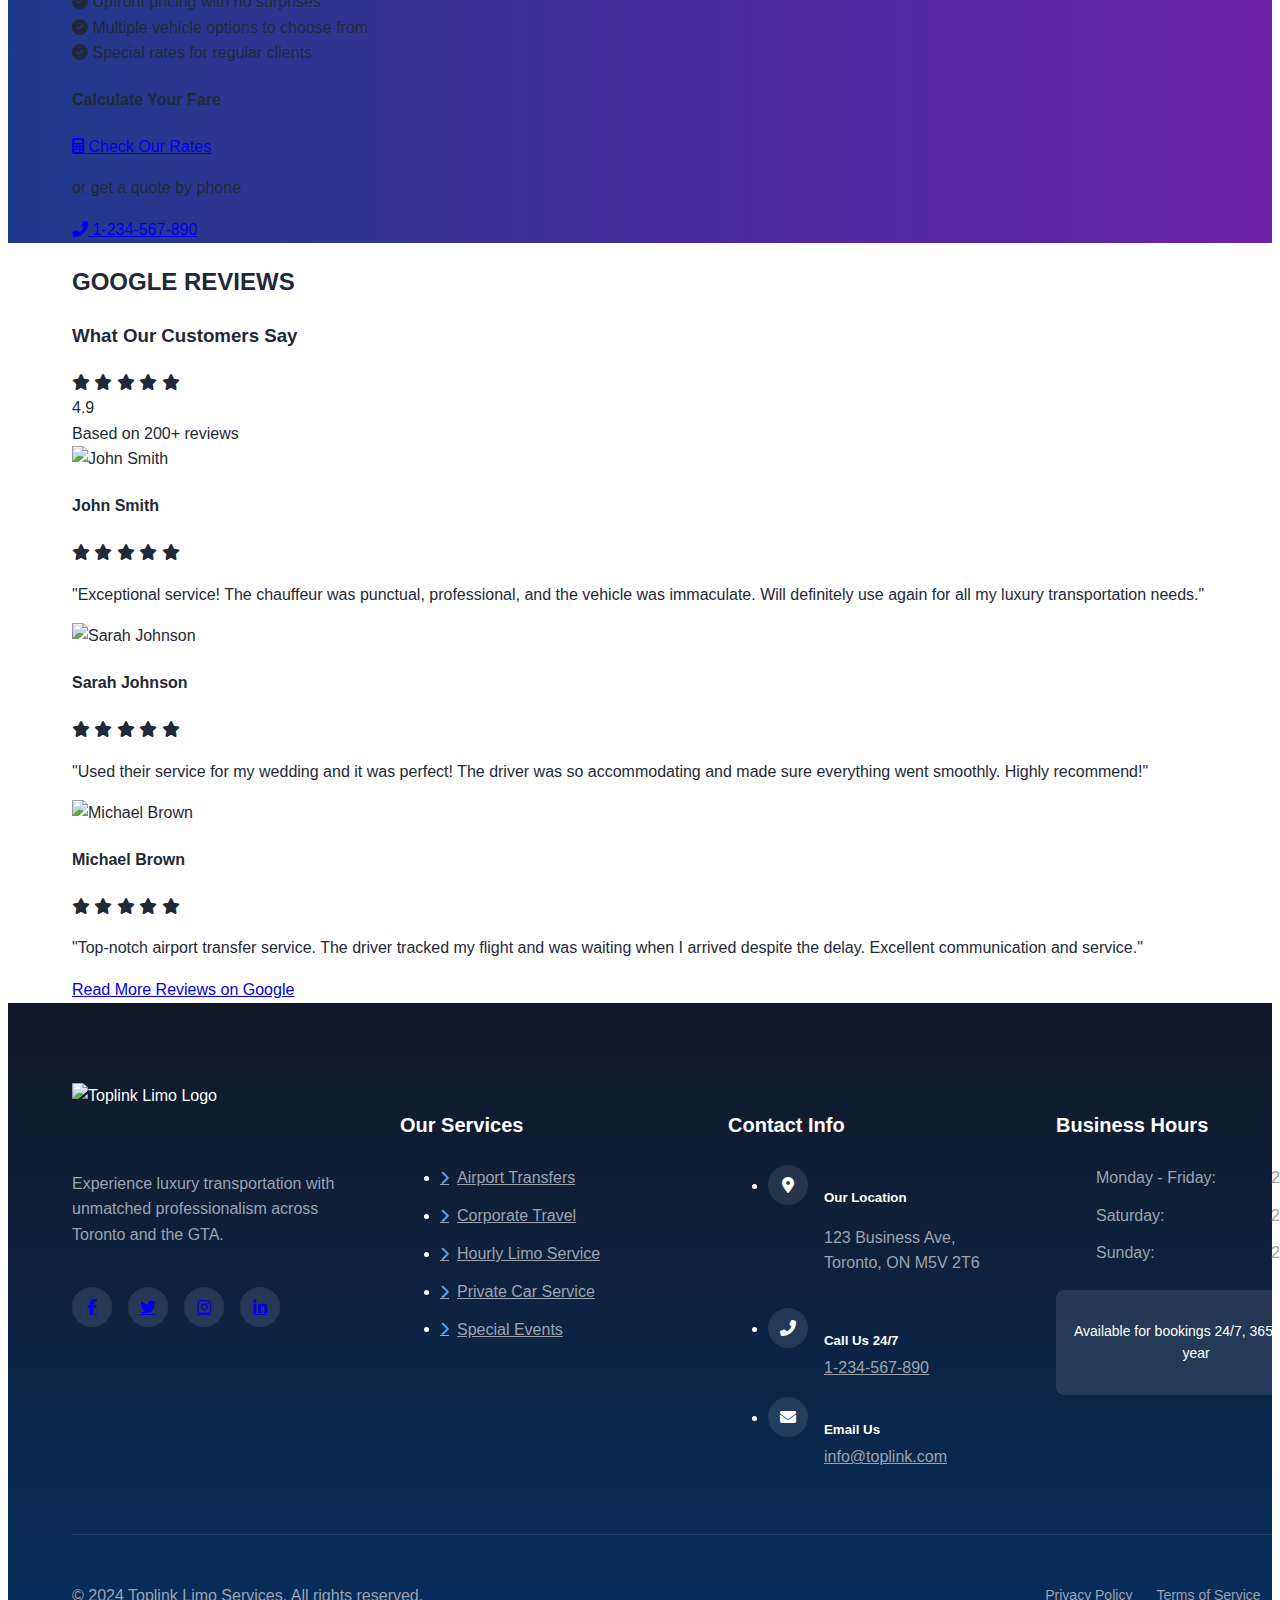
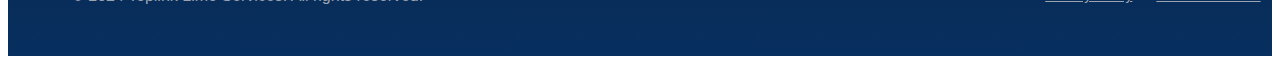
==== commit 35570b53: "image implemented for all the components" ====
--- a/index.html
+++ b/index.html
@@ -15,120 +15,108 @@
 
 <body>
     <!-- Header/Navigation -->
-    <div class="top-header">
-        <div class="container">
-            <div class="logo">
-                <!-- <img src="images/logo.png" alt="Top Link Limo" class="logo-image"> -->
-                <a href="index.html">Top Link Limo</a>
-            </div>
-            <div class="contact-section">
-                <a href="https://wa.me/1234567890" class="contact-button whatsapp">
-                    <i class="fab fa-whatsapp"></i>
-                    <span>WhatsApp Booking</span>
-                </a>
-                <a href="tel:1234567890" class="contact-button phone">
-                    <i class="fas fa-phone"></i>
-                    <span>1-234-567-890</span>
-                </a>
-            </div>
+    <div class="top-header-container relative min-h-screen" style="background-image: url('images/h6.png'); object-fit: obtain;">
+        <!-- Gradient Overlay -->
+        <div class="absolute inset-0 bg-gradient-to-r from-black/65 to-black/30"></div>
+        <div class="top-header">
+            <div class="container">
+                <div class="logo">
+                    <!-- <img src="images/logo.png" alt="Top Link Limo" class="logo-image"> -->
+                    <a href="index.html" class="text-white text-xl font-bold z-10">Top Link Limo</a>
+                </div>
+                <div class="contact-section z-10">
+                    <a href="https://wa.me/1234567890" class="contact-button whatsapp">
+                        <i class="fab fa-whatsapp"></i>
+                        <span>WhatsApp Booking</span>
+                    </a>
+                    <a href="tel:1234567890" class="contact-button phone">
+                        <i class="fas fa-phone"></i>
+                        <span>1-234-567-890</span>
+                    </a>
+                </div>
+            </div>
+
         </div>
+        <header class="main-header">
+            <nav class="nav-container">
+                <div class="desktop-nav z-10 text-white">
+                    <a href="about.html" class="nav-link">About</a>
+                    <div class="nav-item">
+                        <a href="#" class="nav-link dropdown-trigger">Services <i class="fas fa-chevron-down"></i></a>
+                        <div class="dropdown-menu">
+                            <a href="airport-service.html" class="dropdown-link">Airport Transfer</a>
+                            <a href="corporate-service.html" class="dropdown-link">Corporate Service</a>
+                            <a href="hourly-limo-service.html" class="dropdown-link">Hourly Limo Service</a>
+                            <a href="private-car-service.html" class="dropdown-link">Private Car Service</a>
+                            <a href="group-transportation.html" class="dropdown-link">Group Transportation</a>
+                            <a href="special-event.html" class="dropdown-link">Special Event</a>
+                        </div>
+                    </div>
+                    <a href="quote.html" class="nav-link">Rates</a>
+                    <a href="fleet.html" class="nav-link">Fleet </a>
+                    <a href="reservation.html" class="nav-link highlight">Reserve Online</a>
+                    <a href="quote.html" class="nav-link">Get a Quote</a>
+                    <a href="contact.html" class="nav-link">Contact</a>
+                </div>
+                <div class="mobile-menu">
+                    <button id="menu-toggle" class="menu-toggle">
+                        <i class="fas fa-bars"></i>
+                    </button>
+                </div>
+            </nav>
+            <div id="mobile-menu-container" class="mobile-menu-container">
+                <div class="mobile-nav">
+                    <a href="about.html" class="mobile-nav-link">About</a>
+                    <div class="mobile-nav-item">
+                        <button class="mobile-dropdown-trigger">
+                            Services <i class="fas fa-chevron-down"></i>
+                        </button>
+                        <div class="mobile-dropdown-menu">
+                            <a href="airport-service.html" class="mobile-nav-link">Airport Transfer</a>
+                            <a href="corporate-service.html" class="mobile-nav-link">Corporate Service</a>
+                            <a href="hourly-limo-service.html" class="mobile-nav-link">Hourly Limo Service</a>
+                            <a href="private-car-service.html" class="mobile-nav-link">Private Car Service</a>
+                            <a href="group-transportation.html" class="mobile-nav-link">Group Transportation</a>
+                            <a href="special-event.html" class="mobile-nav-link">Special Event</a>
+                        </div>
+                    </div>
+                    <a href="quote.html" class="mobile-nav-link">Rates</a>
+                    <a href="fleet.html" class="mobile-nav-link">Fleet</a>
+                    <a href="reservation.html" class="mobile-nav-link highlight">Reserve Online</a>
+                    <a href="quote.html" class="mobile-nav-link">Get a Quote</a>
+                    <a href="contact.html" class="mobile-nav-link">Contact</a>
+                </div>
+            </div>
+
+        </header>
+
+        <!-- Hero Section -->
+        <section id="home" class="relative  flex items-center py-20">
+            <div class="container relative">
+                <div class="max-w-2xl">
+                    <span class="inline-block text-blue-400 text-lg font-medium mb-4">
+                        TORONTO'S PREMIER LIMOUSINE SERVICE
+                    </span>
+
+                    <h1 class="text-5xl md:text-7xl font-bold text-white leading-tight mb-6">
+                        Luxury in <span class="text-blue-400">Motion</span>
+                    </h1>
+
+                    <p class="text-xl text-gray-300 mb-8">
+                        Experience exceptional chauffeur service for your special moments.
+                    </p>
+
+                    <div class="flex flex-col sm:flex-row gap-4">
+                        <a href="reservation.html"
+                            class="bg-blue-600 hover:bg-blue-700 text-white px-8 py-4 rounded-full transition-all inline-flex items-center justify-center group">
+                            <span class="text-lg font-medium">Book Your Ride</span>
+                            <i class="fas fa-arrow-right ml-2 group-hover:translate-x-1 transition-transform"></i>
+                        </a>
+                    </div>
+                </div>
+            </div>
+        </section>
     </div>
-    <header class="main-header">
-        <nav class="nav-container">
-            <div class="desktop-nav">
-                <a href="about.html" class="nav-link">About</a>
-                <div class="nav-item">
-                    <a href="#" class="nav-link dropdown-trigger">Services <i
-                            class="fas fa-chevron-down"></i></a>
-                    <div class="dropdown-menu">
-                        <a href="airport-service.html" class="dropdown-link">Airport Transfer</a>
-                        <a href="corporate-service.html" class="dropdown-link">Corporate Service</a>
-                        <a href="hourly-limo-service.html" class="dropdown-link">Hourly Limo Service</a>
-                        <a href="private-car-service.html" class="dropdown-link">Private Car Service</a>
-                    </div>
-                </div>
-                <a href="quote.html" class="nav-link">Rates</a>
-                <a href="fleet.html" class="nav-link">Fleet </a>
-                <a href="reservation.html" class="nav-link highlight">Reserve Online</a>
-                <a href="quote.html" class="nav-link">Get a Quote</a>
-                <a href="contact.html" class="nav-link">Contact</a>
-            </div>
-            <div class="mobile-menu">
-                <button id="menu-toggle" class="menu-toggle">
-                    <i class="fas fa-bars"></i>
-                </button>
-            </div>
-        </nav>
-        <div id="mobile-menu-container" class="mobile-menu-container">
-            <div class="mobile-nav">
-                <a href="about.html" class="mobile-nav-link">About</a>
-                <div class="mobile-nav-item">
-                    <button class="mobile-dropdown-trigger">
-                        Services <i class="fas fa-chevron-down"></i>
-                    </button>
-                    <div class="mobile-dropdown-menu">
-                        <a href="airport-service.html" class="mobile-nav-link">Airport Transfer</a>
-                        <a href="corporate-service.html" class="mobile-nav-link">Corporate Service</a>
-                        <a href="hourly-limo-service.html" class="mobile-nav-link">Hourly Limo Service</a>
-                        <a href="private-car-service.html" class="mobile-nav-link">Private Car Service</a>
-                    </div>
-                </div>
-                <a href="quote.html" class="mobile-nav-link">Rates</a>
-                <a href="fleet.html" class="mobile-nav-link">Fleet</a>
-                <a href="reservation.html" class="mobile-nav-link highlight">Reserve Online</a>
-                <a href="quote.html" class="mobile-nav-link">Get a Quote</a>
-                <a href="contact.html" class="mobile-nav-link">Contact</a>
-            </div>
-        </div>
-    </header>
-
-    <!-- Hero Section -->
-    <section id="home" class="relative min-h-screen flex items-center">
-        <!-- Video/Image Background -->
-        <div class="absolute inset-0 z-0">
-            <!-- Video Background Option -->
-            <video autoplay muted loop playsinline class="object-cover w-full h-full">
-                <source src="videos/luxury-limo.mp4" type="video/mp4">
-            </video>
-
-            <!-- Fallback Image Background (if video doesn't load) -->
-            <!-- <img src="images/hero-bg.jpg" alt="Luxury Limousine" class="object-cover w-full h-full"> -->
-
-            <!-- Gradient Overlay -->
-            <div class="absolute inset-0 bg-gradient-to-r from-black/75 to-black/30"></div>
-        </div>
-
-        <div class="container relative z-10">
-            <div class="max-w-2xl">
-                <span class="inline-block text-blue-400 text-lg font-medium mb-4">
-                    TORONTO'S PREMIER LIMOUSINE SERVICE
-                </span>
-
-                <h1 class="text-5xl md:text-7xl font-bold text-white leading-tight mb-6">
-                    Luxury in <span class="text-blue-400">Motion</span>
-                </h1>
-
-                <p class="text-xl text-gray-300 mb-8">
-                    Experience exceptional chauffeur service for your special moments.
-                </p>
-
-                <div class="flex flex-col sm:flex-row gap-4">
-                    <a href="reservation.html"
-                        class="bg-blue-600 hover:bg-blue-700 text-white px-8 py-4 rounded-full transition-all inline-flex items-center justify-center group">
-                        <span class="text-lg font-medium">Book Your Ride</span>
-                        <i class="fas fa-arrow-right ml-2 group-hover:translate-x-1 transition-transform"></i>
-                    </a>
-                </div>
-            </div>
-        </div>
-
-        <!-- Scroll Indicator -->
-        <!-- <div class="absolute bottom-8 left-1/2 -translate-x-1/2 animate-bounce">
-            <a href="#services" class="text-white/50 hover:text-white transition-colors">
-                <i class="fas fa-chevron-down text-2xl"></i>
-            </a>
-        </div> -->
-    </section>
 
     <!-- About Intro Section -->
     <section class="py-20">
@@ -138,7 +126,8 @@
                 <div class="space-y-4">
                     <h2 class="text-3xl font-semibold text-gray-900">Experience Luxury Transportation</h2>
                     <p class="text-md text-gray-700">
-                        At Toplink Limo, we redefine luxury transportation in Toronto and the surrounding areas. With
+                        At Toplink Limo, we redefine luxury transportation in Toronto and the surrounding areas.
+                        With
                         our fleet of meticulously maintained vehicles and professional chauffeurs, we ensure every
                         journey is memorable.
                     </p>
@@ -182,8 +171,10 @@
                     <img src="images/thumb-airport-limousine-service.jpg" alt="Airport Limo"
                         class="service-image rounded-sm p-1">
                     <h4 class="text-2xl font-bold text-left pt-5 px-3">Airport Limousine Service</h4>
-                    <p class="text-md text-gray-700 p-3 mb-5">Our airport limo service is designed to make your travel
-                        experience as smooth and stress-free as possible. Whether you're flying in or out of Toronto,
+                    <p class="text-md text-gray-700 p-3 mb-5">Our airport limo service is designed to make your
+                        travel
+                        experience as smooth and stress-free as possible. Whether you're flying in or out of
+                        Toronto,
                         our professional chauffeurs will ensure you arrive at the airport in style and on time.</p>
                 </div>
 
@@ -191,8 +182,10 @@
                     <img src="images/thumb-wedding-limousine-service.jpg" alt="Airport Limo"
                         class="service-image rounded-sm p-1">
                     <h4 class="text-2xl font-bold text-left pt-5 px-3">Wedding Limousine Service</h4>
-                    <p class="text-md text-gray-700 p-3 mb-5">Our airport limo service is designed to make your travel
-                        experience as smooth and stress-free as possible. Whether you're flying in or out of Toronto,
+                    <p class="text-md text-gray-700 p-3 mb-5">Our airport limo service is designed to make your
+                        travel
+                        experience as smooth and stress-free as possible. Whether you're flying in or out of
+                        Toronto,
                         our professional chauffeurs will ensure you arrive at the airport in style and on time.</p>
                 </div>
 
@@ -209,7 +202,8 @@
                     <img src="images/thumb-wine-tour-service.jpg" alt="Wine Tour Limousine"
                         class="service-image rounded-sm p-1">
                     <h4 class="text-2xl font-bold text-left pt-5 px-3">Wine Tour Limousine</h4>
-                    <p class="text-md text-gray-700 p-3 mb-5">Experience the finest wineries in Niagara region with our
+                    <p class="text-md text-gray-700 p-3 mb-5">Experience the finest wineries in Niagara region with
+                        our
                         luxury wine tour service. Our experienced chauffeurs will guide you through a sophisticated
                         journey of wine tasting while ensuring your comfort and safety throughout the tour.</p>
                 </div>
@@ -227,7 +221,8 @@
                     <img src="images/thumb-bachelor-bachelorette-party-limo-service.jpg" alt="Bachelor Party Limousine"
                         class="service-image rounded-sm p-1">
                     <h4 class="text-2xl font-bold text-left pt-5 px-3">Bachelor/Bachelorette Party</h4>
-                    <p class="text-md text-gray-700 p-3 mb-5">Celebrate your last night of freedom in style! Our party
+                    <p class="text-md text-gray-700 p-3 mb-5">Celebrate your last night of freedom in style! Our
+                        party
                         limos come equipped with premium sound systems and ambient lighting, perfect for creating an
                         unforgettable pre-wedding celebration with your closest friends.</p>
                 </div>
@@ -237,8 +232,10 @@
                         class="service-image rounded-sm p-1">
                     <h4 class="text-2xl font-bold text-left pt-5 px-3">Corporate Travel Service</h4>
                     <p class="text-md text-gray-700 p-3 mb-5">Make a lasting impression with our executive
-                        transportation solutions. Perfect for business meetings, corporate events, or client pickups,
-                        our professional service ensures punctuality and comfort for all your business travel needs.</p>
+                        transportation solutions. Perfect for business meetings, corporate events, or client
+                        pickups,
+                        our professional service ensures punctuality and comfort for all your business travel needs.
+                    </p>
                 </div>
 
                 <div class="service-card">
@@ -246,7 +243,8 @@
                         class="service-image rounded-sm p-1">
                     <h4 class="text-2xl font-bold text-left pt-5 px-3">Casino Limousine Service</h4>
                     <p class="text-md text-gray-700 p-3 mb-5">Start your gaming adventure in luxury with our casino
-                        transportation service. We provide reliable round-trip service to all major casinos, ensuring
+                        transportation service. We provide reliable round-trip service to all major casinos,
+                        ensuring
                         you can focus on entertainment while we handle the driving.</p>
                 </div>
 
@@ -255,7 +253,8 @@
                         class="service-image rounded-sm p-1">
                     <h4 class="text-2xl font-bold text-left pt-5 px-3">Special Event Transportation</h4>
                     <p class="text-md text-gray-700 p-3 mb-5">From concerts and sporting events to anniversary
-                        celebrations, our special event service adds an extra touch of luxury to any occasion. Let us
+                        celebrations, our special event service adds an extra touch of luxury to any occasion. Let
+                        us
                         enhance your special moments with sophisticated transportation.</p>
                 </div>
 
@@ -264,7 +263,8 @@
                         class="service-image rounded-sm p-1">
                     <h4 class="text-2xl font-bold text-left pt-5 px-3">Group Transportation</h4>
                     <p class="text-md text-gray-700 p-3 mb-5">Coordinating group travel made easy with our fleet of
-                        luxury vehicles. Whether it's a corporate retreat or family reunion, we can accommodate groups
+                        luxury vehicles. Whether it's a corporate retreat or family reunion, we can accommodate
+                        groups
                         of any size while maintaining our high standards of comfort and service.</p>
                 </div>
 
@@ -272,7 +272,8 @@
                     <img src="images/thumb-prom-graduation-limousine.jpg" alt="Prom Limousine"
                         class="service-image rounded-sm p-1">
                     <h4 class="text-2xl font-bold text-left pt-5 px-3">Prom & Graduation Limo</h4>
-                    <p class="text-md text-gray-700 p-3 mb-5">Make your milestone moments unforgettable with our luxury
+                    <p class="text-md text-gray-700 p-3 mb-5">Make your milestone moments unforgettable with our
+                        luxury
                         prom and graduation service. We provide safe, reliable, and stylish transportation to ensure
                         your celebration is both memorable and worry-free.</p>
                 </div>
@@ -281,8 +282,10 @@
                     <img src="images/thumb-sightseeing-tour-service.jpg" alt="Sightseeing Tours"
                         class="service-image rounded-sm p-1">
                     <h4 class="text-2xl font-bold text-left pt-5 px-3">Sightseeing Tours</h4>
-                    <p class="text-md text-gray-700 p-3 mb-5">Discover Toronto's landmarks in comfort and style with our
-                        customized sightseeing tours. Our knowledgeable chauffeurs double as guides, providing insights
+                    <p class="text-md text-gray-700 p-3 mb-5">Discover Toronto's landmarks in comfort and style with
+                        our
+                        customized sightseeing tours. Our knowledgeable chauffeurs double as guides, providing
+                        insights
                         about the city while you relax in luxury.</p>
                 </div>
 
@@ -290,7 +293,8 @@
                     <img src="images/thumb-concert-sporting-event-limo-service.jpg" alt="Sightseeing Tours"
                         class="service-image rounded-sm p-1">
                     <h4 class="text-2xl font-bold text-left pt-5 px-3">Concert/Sporting Event Limo Service</h4>
-                    <p class="text-md text-gray-700 p-3 mb-5">Arrive in style at your next concert or sporting event.
+                    <p class="text-md text-gray-700 p-3 mb-5">Arrive in style at your next concert or sporting
+                        event.
                         Our chauffeur-driven limousines provide convenient, luxury transportation, ensuring you can
                         enjoy your event worry-free.</p>
                 </div>
@@ -310,7 +314,8 @@
                             <span class="text-blue-400 uppercase tracking-wider">Premium Service</span>
                         </div>
                         <h3 class="text-4xl font-bold leading-tight">Elevate Your Travel Experience</h3>
-                        <p class="text-lg opacity-90">Experience the perfect blend of luxury, comfort, and professional
+                        <p class="text-lg opacity-90">Experience the perfect blend of luxury, comfort, and
+                            professional
                             service with Toronto's premier chauffeur service.</p>
 
                         <div class="flex flex-col sm:flex-row gap-4 pt-4">
@@ -409,13 +414,17 @@
                                                 <i class="fas fa-star"></i>
                                             </div>
                                         </div>
-                                        <p class="text-gray-600 mb-4">"Our wedding day was absolutely perfect thanks to
+                                        <p class="text-gray-600 mb-4">"Our wedding day was absolutely perfect thanks
+                                            to
                                             Top Link Limo! The chauffeur was professional, punctual, and the stretch
-                                            limousine was immaculate. The red carpet service made us feel like royalty.
-                                            From the moment we were picked up to the final drop-off, every detail was
+                                            limousine was immaculate. The red carpet service made us feel like
+                                            royalty.
+                                            From the moment we were picked up to the final drop-off, every detail
+                                            was
                                             handled with exceptional care. The champagne service and elegant decor
                                             inside the limo added that extra special touch to our celebration. We
-                                            couldn't have asked for a better transportation experience on our special
+                                            couldn't have asked for a better transportation experience on our
+                                            special
                                             day."</p>
                                     </div>
                                     <div class="mt-auto">
@@ -438,13 +447,19 @@
                                                 <i class="fas fa-star"></i>
                                             </div>
                                         </div>
-                                        <p class="text-gray-600 mb-4">"As a frequent business traveler, reliability and
-                                            professionalism are crucial. Top Link Limo consistently exceeds expectations
-                                            with their executive service. Their attention to detail is outstanding. The
-                                            drivers are always well-versed in the best routes, avoiding traffic delays,
+                                        <p class="text-gray-600 mb-4">"As a frequent business traveler, reliability
+                                            and
+                                            professionalism are crucial. Top Link Limo consistently exceeds
+                                            expectations
+                                            with their executive service. Their attention to detail is outstanding.
+                                            The
+                                            drivers are always well-versed in the best routes, avoiding traffic
+                                            delays,
                                             and the vehicles are equipped with mobile offices, including WiFi and
-                                            charging stations. I've been using their services for over three years now,
-                                            and they've never disappointed. Whether it's early morning airport runs or
+                                            charging stations. I've been using their services for over three years
+                                            now,
+                                            and they've never disappointed. Whether it's early morning airport runs
+                                            or
                                             late-night pickups, they're always punctual and professional."</p>
                                     </div>
                                     <div class="mt-auto">
@@ -470,10 +485,13 @@
                                         <p class="text-gray-600 mb-4">"Our wine tour experience was exceptional! The
                                             chauffeur was incredibly knowledgeable about the Niagara region and made
                                             excellent recommendations. The luxury SUV was comfortable and elegant,
-                                            perfect for our group of six. The driver shared fascinating details about
-                                            each winery we visited and even suggested a wonderful restaurant for lunch.
+                                            perfect for our group of six. The driver shared fascinating details
+                                            about
+                                            each winery we visited and even suggested a wonderful restaurant for
+                                            lunch.
                                             The vehicle was stocked with water and snacks, and the temperature was
-                                            always perfect. The entire day was seamless, allowing us to fully enjoy the
+                                            always perfect. The entire day was seamless, allowing us to fully enjoy
+                                            the
                                             wine tasting experience without worrying about transportation."</p>
                                     </div>
                                     <div class="mt-auto">
@@ -497,11 +515,14 @@
                                             </div>
                                         </div>
                                         <p class="text-gray-600 mb-4">"Booked their party bus for my daughter's prom
-                                            night, and it was the highlight of their evening! The vehicle was stunning,
-                                            equipped with an amazing sound system and ambient lighting. The driver was
+                                            night, and it was the highlight of their evening! The vehicle was
+                                            stunning,
+                                            equipped with an amazing sound system and ambient lighting. The driver
+                                            was
                                             professional and patient with the excited teenagers, ensuring everyone's
                                             safety while maintaining a fun atmosphere. The LED lighting and premium
-                                            sound system created the perfect party environment. The spacious interior
+                                            sound system created the perfect party environment. The spacious
+                                            interior
                                             comfortably accommodated all 12 students, and the built-in coolers kept
                                             their refreshments cold throughout the night."</p>
                                     </div>
@@ -525,12 +546,18 @@
                                                 <i class="fas fa-star"></i>
                                             </div>
                                         </div>
-                                        <p class="text-gray-600 mb-4">"Outstanding airport transfer service! Despite my
-                                            flight being delayed by three hours, the chauffeur waited patiently and kept
-                                            in constant communication. The luxury sedan was immaculate, with comfortable
-                                            leather seats and plenty of space for my luggage. The driver helped with my
-                                            bags and even had a phone charger available when my device was running low.
-                                            The smooth ride and professional service made a long, stressful travel day
+                                        <p class="text-gray-600 mb-4">"Outstanding airport transfer service! Despite
+                                            my
+                                            flight being delayed by three hours, the chauffeur waited patiently and
+                                            kept
+                                            in constant communication. The luxury sedan was immaculate, with
+                                            comfortable
+                                            leather seats and plenty of space for my luggage. The driver helped with
+                                            my
+                                            bags and even had a phone charger available when my device was running
+                                            low.
+                                            The smooth ride and professional service made a long, stressful travel
+                                            day
                                             much more bearable. I particularly appreciated the complimentary bottled
                                             water and newspapers available in the vehicle."</p>
                                     </div>
@@ -576,7 +603,8 @@
                     </div>
                     <h4 class="text-2xl font-bold text-left mb-3">Trust Our Exceptional Track Record</h4>
                     <p class="text-md text-gray-700">With Toplink Limo, expect nothing but excellent service and
-                        professional chauffeurs - our glowing customer reviews and industry awards are a testament to
+                        professional chauffeurs - our glowing customer reviews and industry awards are a testament
+                        to
                         our commitment to quality!</p>
                     <ul class="mt-4 space-y-2">
                         <li class="flex items-center">
@@ -597,7 +625,8 @@
                     </div>
                     <h4 class="text-2xl font-bold text-left mb-3">Tailored To Your Needs</h4>
                     <p class="text-md text-gray-700">Every Toplink Limo journey is a unique experience, tailored to
-                        exceed expectations. Make your trip truly yours, with personalized service that puts you first.
+                        exceed expectations. Make your trip truly yours, with personalized service that puts you
+                        first.
                     </p>
                     <ul class="mt-4 space-y-2">
                         <li class="flex items-center">
@@ -698,7 +727,7 @@
                             class="w-full bg-blue-600 text-white text-xl py-3 px-6 rounded-lg hover:bg-blue-700 transition-colors flex items-center justify-center">
                             <i class="fas fa-calculator mr-2"></i>
                             Check Our Rates
-                    </a>
+                        </a>
 
                         <div class="text-center">
                             <p class="text-gray-600">or get a quote by phone</p>
@@ -757,7 +786,8 @@
                         </div>
                     </div>
                     <p class="text-gray-600">"Exceptional service! The chauffeur was punctual, professional, and the
-                        vehicle was immaculate. Will definitely use again for all my luxury transportation needs."</p>
+                        vehicle was immaculate. Will definitely use again for all my luxury transportation needs."
+                    </p>
                 </div>
 
                 <!-- Review Card 2 -->
@@ -776,7 +806,8 @@
                             </div>
                         </div>
                     </div>
-                    <p class="text-gray-600">"Used their service for my wedding and it was perfect! The driver was so
+                    <p class="text-gray-600">"Used their service for my wedding and it was perfect! The driver was
+                        so
                         accommodating and made sure everything went smoothly. Highly recommend!"</p>
                 </div>
 
@@ -796,7 +827,8 @@
                             </div>
                         </div>
                     </div>
-                    <p class="text-gray-600">"Top-notch airport transfer service. The driver tracked my flight and was
+                    <p class="text-gray-600">"Top-notch airport transfer service. The driver tracked my flight and
+                        was
                         waiting when I arrived despite the delay. Excellent communication and service."</p>
                 </div>
             </div>
@@ -823,7 +855,8 @@
                 <!-- Company Info -->
                 <div class="footer-company">
                     <img src="images/logo-white.png" alt="Toplink Limo Logo" class="footer-logo">
-                    <p class="footer-description">Experience luxury transportation with unmatched professionalism across
+                    <p class="footer-description">Experience luxury transportation with unmatched professionalism
+                        across
                         Toronto and the GTA.</p>
                     <div class="social-links">
                         <a href="#" class="social-link"><i class="fab fa-facebook-f"></i></a>
@@ -837,13 +870,17 @@
                 <div>
                     <h4 class="footer-heading">Our Services</h4>
                     <ul class="footer-services-list">
-                        <li><a href="airport-service.html" class="footer-link"><i class="fas fa-chevron-right icon-arrow"></i>Airport
+                        <li><a href="airport-service.html" class="footer-link"><i
+                                    class="fas fa-chevron-right icon-arrow"></i>Airport
                                 Transfers</a></li>
-                        <li><a href="corporate-service.html" class="footer-link"><i class="fas fa-chevron-right icon-arrow"></i>Corporate
+                        <li><a href="corporate-service.html" class="footer-link"><i
+                                    class="fas fa-chevron-right icon-arrow"></i>Corporate
                                 Travel</a></li>
-                        <li><a href="hourly-limo-service.html" class="footer-link"><i class="fas fa-chevron-right icon-arrow"></i>Hourly
+                        <li><a href="hourly-limo-service.html" class="footer-link"><i
+                                    class="fas fa-chevron-right icon-arrow"></i>Hourly
                                 Limo Service</a></li>
-                        <li><a href="private-car-service.html" class="footer-link"><i class="fas fa-chevron-right icon-arrow"></i>Private Car
+                        <li><a href="private-car-service.html" class="footer-link"><i
+                                    class="fas fa-chevron-right icon-arrow"></i>Private Car
                                 Service</a></li>
                         <li><a href="#" class="footer-link"><i class="fas fa-chevron-right icon-arrow"></i>Special
                                 Events</a></li>
--- a/css/style.css
+++ b/css/style.css
@@ -13,10 +13,10 @@
 
 /* Hero Section */
 .hero-section {
-    background: linear-gradient(rgba(0, 0, 0, 0.5), rgba(0, 0, 0, 0.5)),
+    /* background: linear-gradient(rgba(0, 0, 0, 0.5), rgba(0, 0, 0, 0.5)),
                 url('../images/hero-bg.jpg') no-repeat center center;
     background-size: cover;
-    min-height: 100vh;
+    min-height: 100vh; */
 }
 
 /* Navigation */
@@ -280,10 +280,11 @@
 
 /* Header Styles */
 .main-header {
-    background-color: white;
-    box-shadow: 0 2px 10px rgba(0, 0, 0, 0.1);
+    /* background-color: white; */
+    background: transparent;
+    /* box-shadow: 0 2px 10px rgba(0, 0, 0, 0.1); */
     width: 100%;
-    z-index: 1000;
+    z-index: 10;
     padding: 0 2rem;
 }
 
@@ -304,6 +305,7 @@
     display: none;
     gap: 0.75rem;
     align-items: center;
+    z-index: 10;
 }
 
 .nav-item {
@@ -314,8 +316,8 @@
 }
 
 .nav-link {
-    color: #333;
-    font-weight: 500;
+    color: white;
+    font-weight: 550;
     padding: 0.5rem 0.75rem;
     text-decoration: none;
     transition: all 0.3s ease;
@@ -359,6 +361,7 @@
     transition: all 0.3s ease;
     padding: 0.5rem 0;
     margin-top: 0.5rem;
+    z-index: 1000;
 }
 
 .nav-item:hover .dropdown-menu {
@@ -413,7 +416,7 @@
 
 .menu-toggle i {
     font-size: 1.5rem;
-    color: #333;
+    color: white;
 }
 
 .mobile-menu-container {
@@ -514,9 +517,10 @@
 
 /* Top Header Styles */
 .top-header {
-    background-color: #f8f9fa;
+    /* background-color: #f8f9fa; */
+    background: transparent;
     padding: 0.75rem 2rem;
-    border-bottom: 1px solid #e5e7eb;
+    /* border-bottom: 1px solid #e5e7eb; */
     width: 100%;
     z-index: 1001;
 }
@@ -546,6 +550,7 @@
     display: flex;
     gap: 1rem;
     align-items: center;
+    z-index: 10;
 }
 
 .contact-button {
@@ -962,15 +967,20 @@
     transition: all 0.3s ease-out;
     max-height: 0;
     overflow: hidden;
-    transition: max-height 0.3s ease-out;
 }
 
 .faq-content.show {
     max-height: 500px;
 }
 
-.rotate-45 {
-    transform: rotate(45deg);
+/* Icon Rotation */
+.rotate-180 {
+    transform: rotate(180deg);
+}
+
+/* Transition for the chevron icon */
+.fa-chevron-down {
+    transition: transform 0.3s ease;
 }
 
 /* Glass morphism effect for FAQ cards */
@@ -1010,29 +1020,131 @@
     line-height: 1.6;
 }
 
+/* FAQ Card Hover Effects */
+.faq-card {
+    transition: transform 0.3s ease, box-shadow 0.3s ease;
+}
+
+.faq-card:hover {
+    transform: translateY(-2px);
+    box-shadow: 0 4px 20px rgba(0, 0, 0, 0.1);
+}
+
+/* FAQ Section Background */
+.faq-section {
+    background: linear-gradient(to bottom right, #072f5f, #1a4980);
+    position: relative;
+    overflow: hidden;
+}
+
+/* FAQ Pattern Overlay */
+.faq-pattern {
+    position: absolute;
+    inset: 0;
+    opacity: 0.1;
+    pointer-events: none;
+}
+
+/* FAQ Typography */
+.faq-title {
+    color: white;
+    font-size: 1.875rem;
+    font-weight: 700;
+    text-align: center;
+    margin-bottom: 1rem;
+}
+
+.faq-subtitle {
+    color: #D1D5DB;
+    text-align: center;
+    margin-bottom: 3rem;
+}
+
+/* FAQ Container */
+.faq-container {
+    max-width: 48rem;
+    margin: 0 auto;
+    padding: 0 1rem;
+}
+
+/* FAQ Item Spacing */
+.faq-item {
+    margin-bottom: 1rem;
+}
+
+.faq-item:last-child {
+    margin-bottom: 0;
+}
+
+/* FAQ Content Animation */
+@keyframes slideDown {
+    from {
+        opacity: 0;
+        transform: translateY(-10px);
+    }
+    to {
+        opacity: 1;
+        transform: translateY(0);
+    }
+}
+
+.faq-content.show {
+    animation: slideDown 0.3s ease-out forwards;
+}
+
+/* FAQ Question Hover State */
+.faq-question {
+    transition: color 0.3s ease;
+}
+
+.faq-question:hover {
+    color: #2563eb;
+}
+
+/* FAQ Icon Container */
+.faq-icon-container {
+    width: 2rem;
+    height: 2rem;
+    border-radius: 9999px;
+    background-color: #EFF6FF;
+    display: flex;
+    align-items: center;
+    justify-content: center;
+    flex-shrink: 0;
+}
+
+/* FAQ Divider */
+.faq-divider {
+    height: 1px;
+    background-color: #E5E7EB;
+    margin: 0.5rem 0;
+}
+
+/* Responsive Adjustments */
+@media (max-width: 768px) {
+    .faq-container {
+        padding: 0 0.5rem;
+    }
+
+    .faq-title {
+        font-size: 1.5rem;
+    }
+
+    .faq-button {
+        padding: 1rem;
+    }
+
+    .faq-answer {
+        padding: 0 1rem 1rem 1rem;
+    }
+}
+
+/* Utility Classes */
 .hidden {
     display: none;
 }
 
-.step-trigger {
-    transition: all 0.3s ease;
-    position: relative;
-}
-
-.step-trigger:hover {
-    color: #2563eb;
-}
-
-.step-trigger.active {
-    color: #2563eb;
-    font-weight: 500;
-}
-
-.form-step {
-    display: none;
-}
-
-#step1 {
+.visible {
     display: block;
 }
 
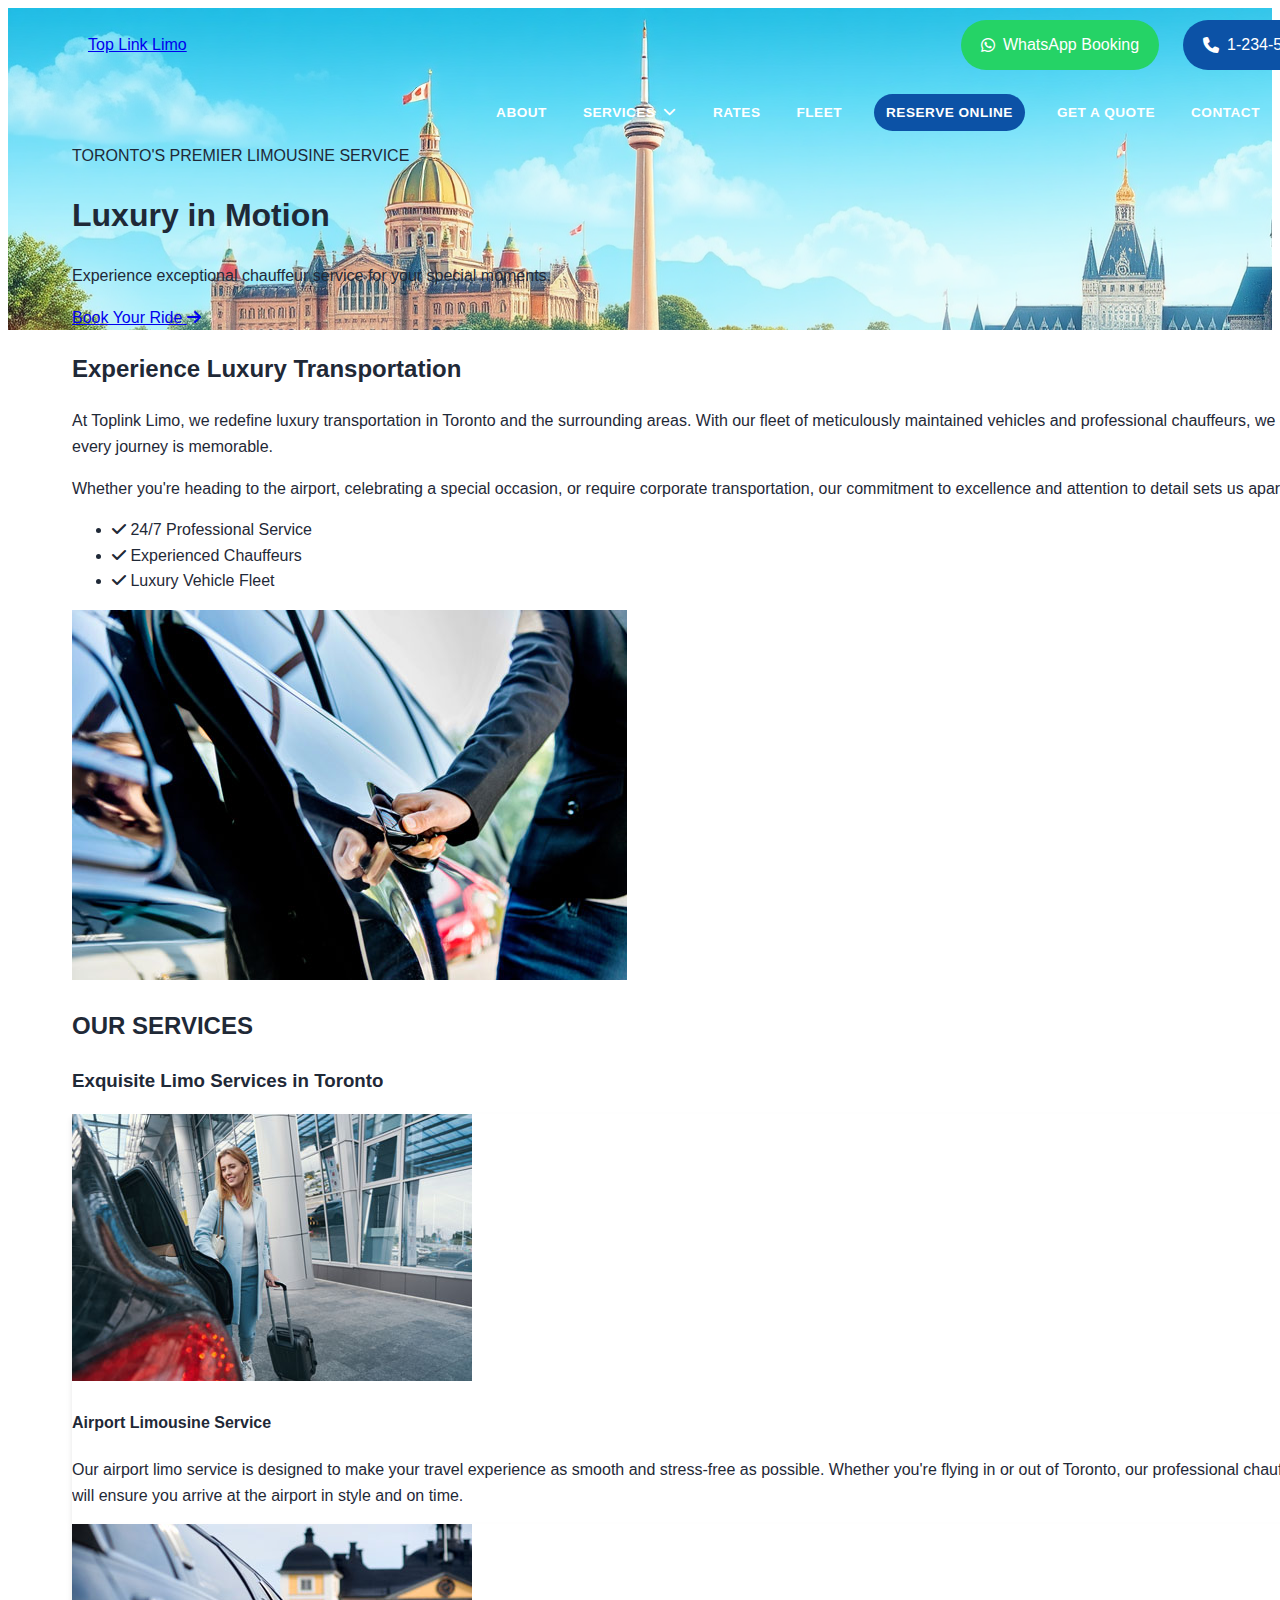
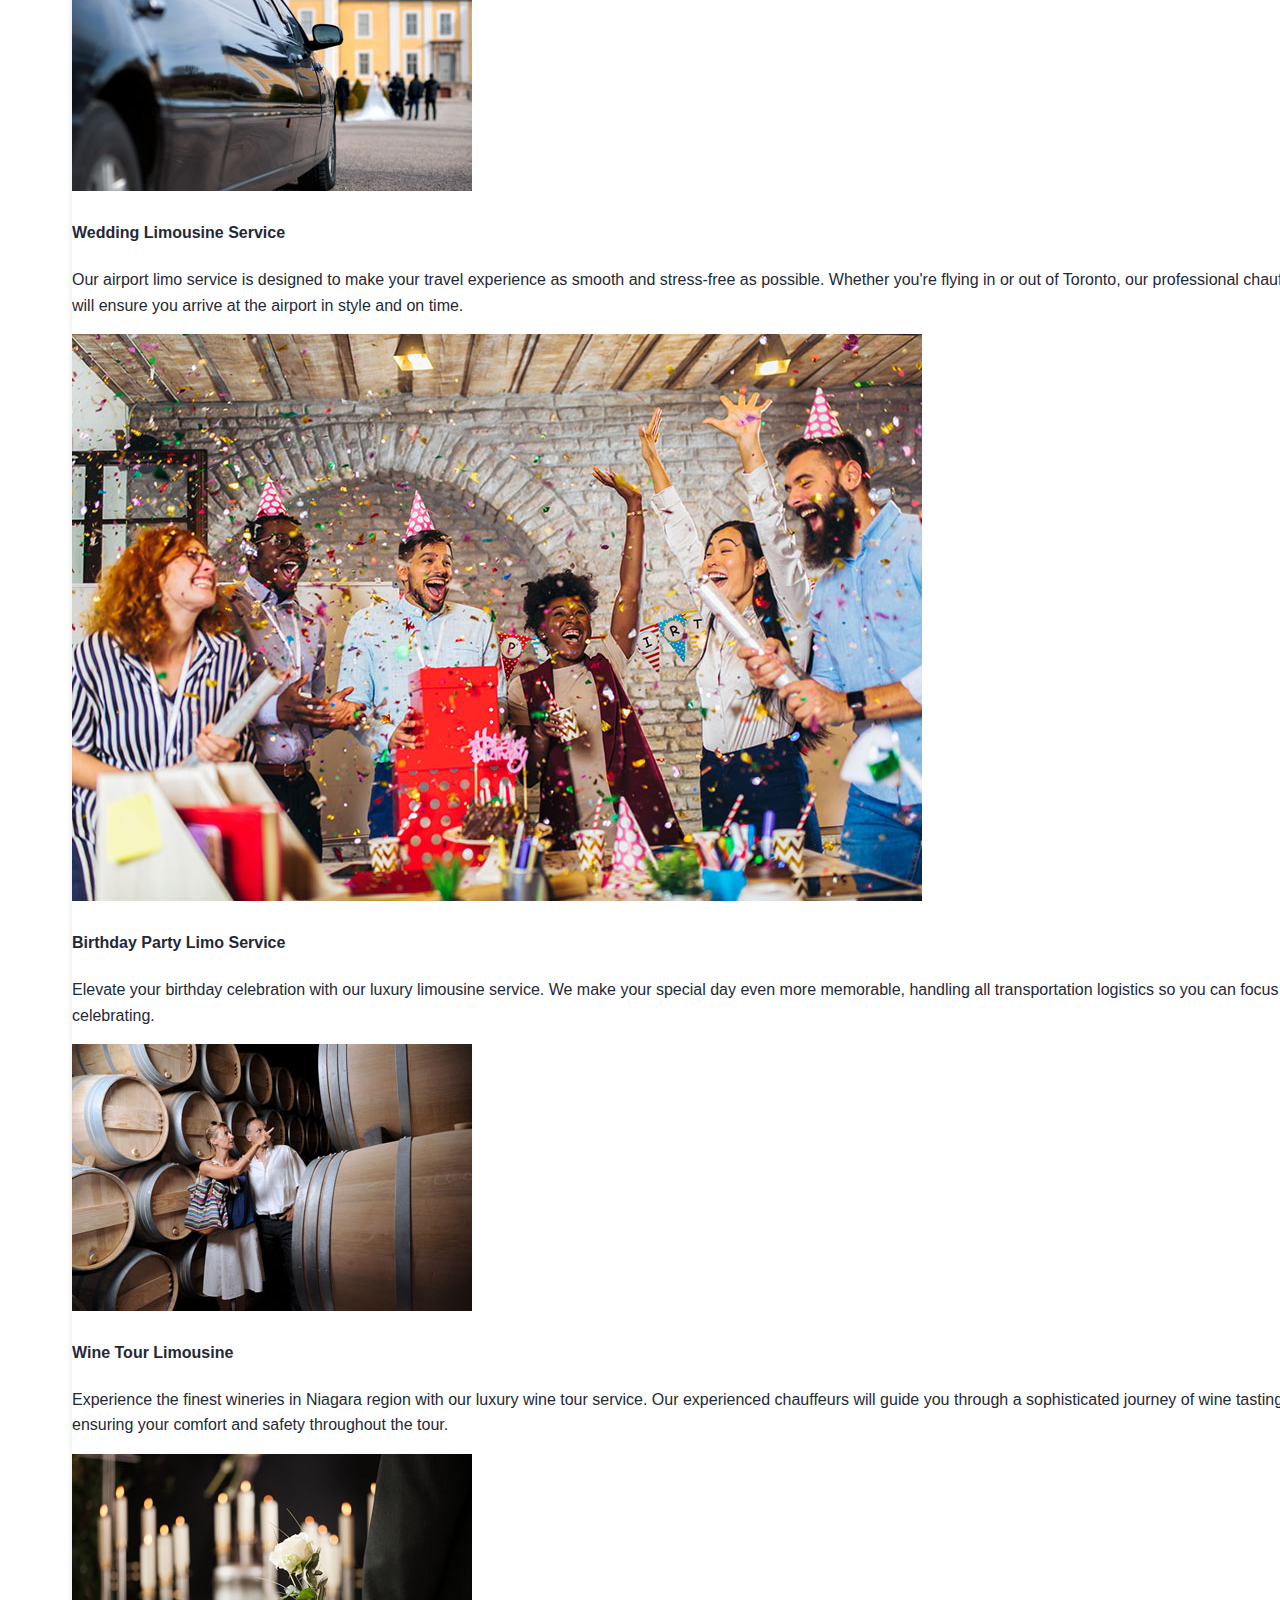
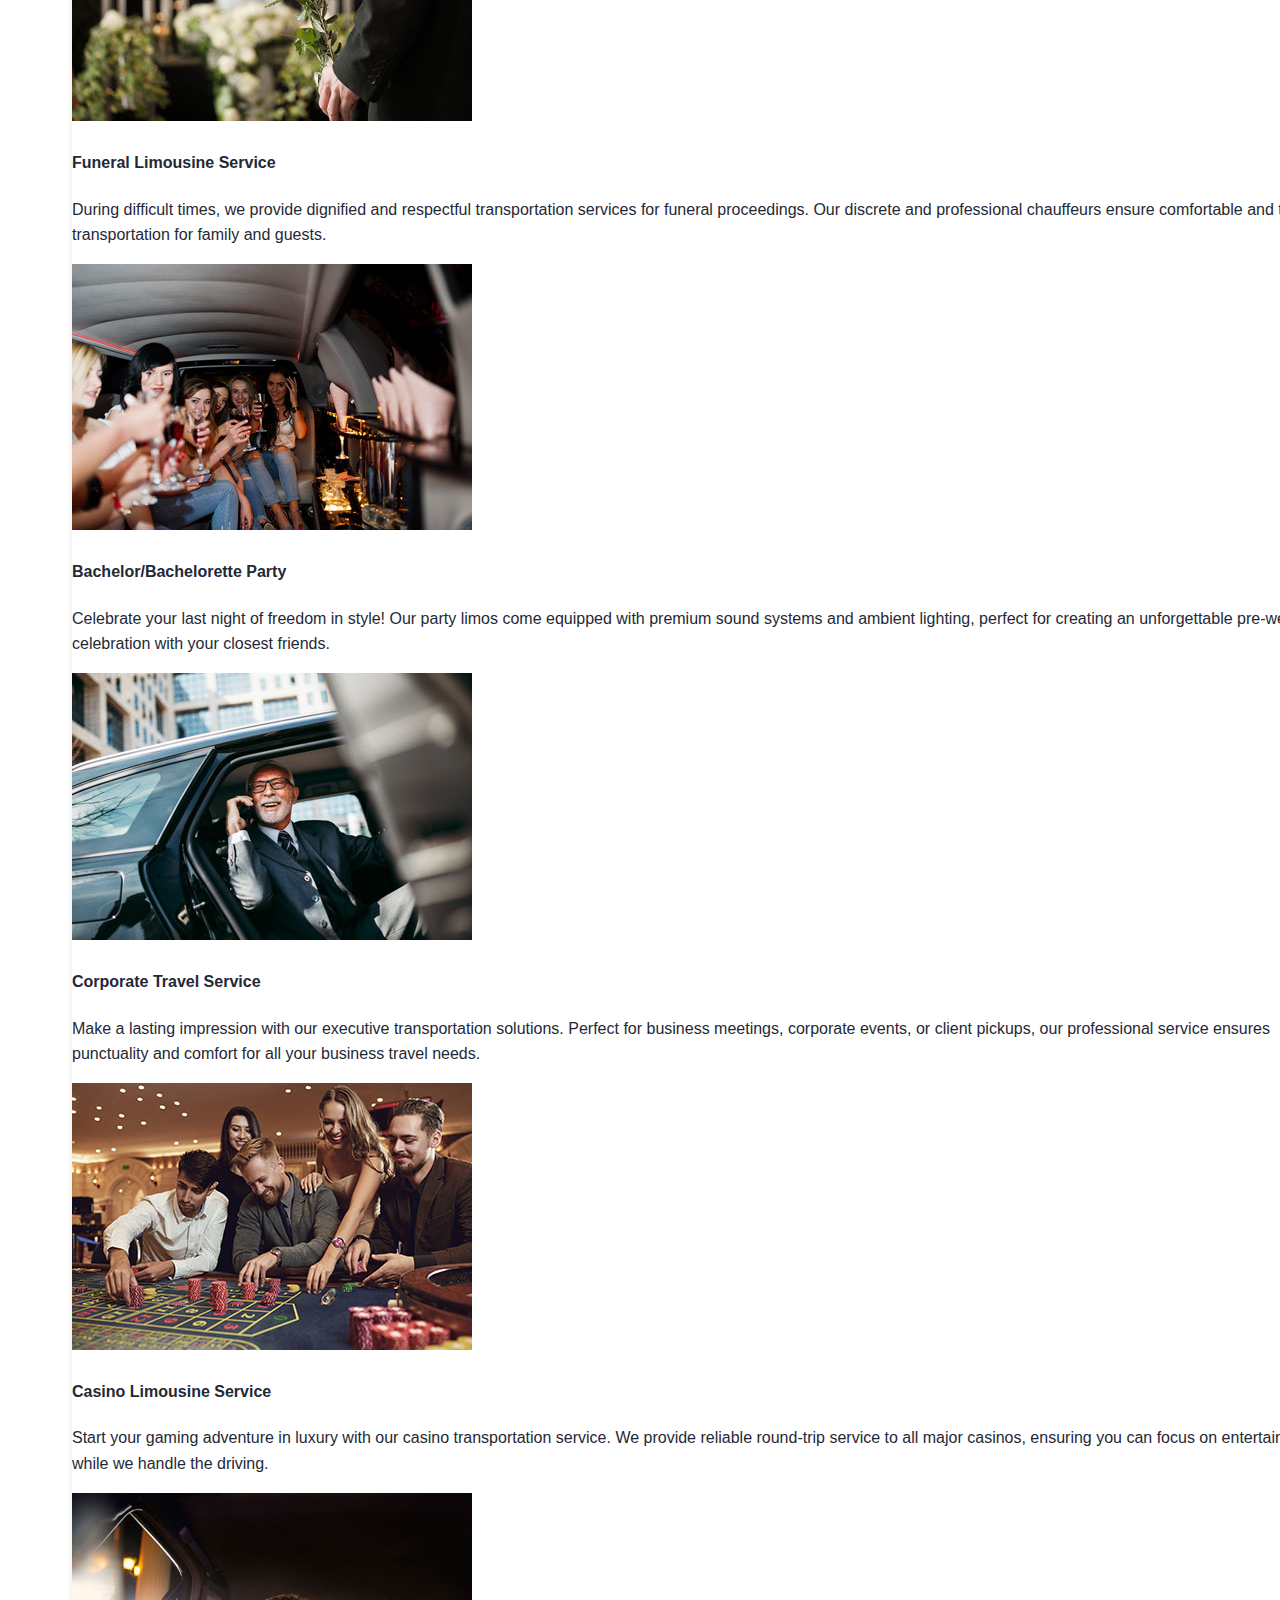
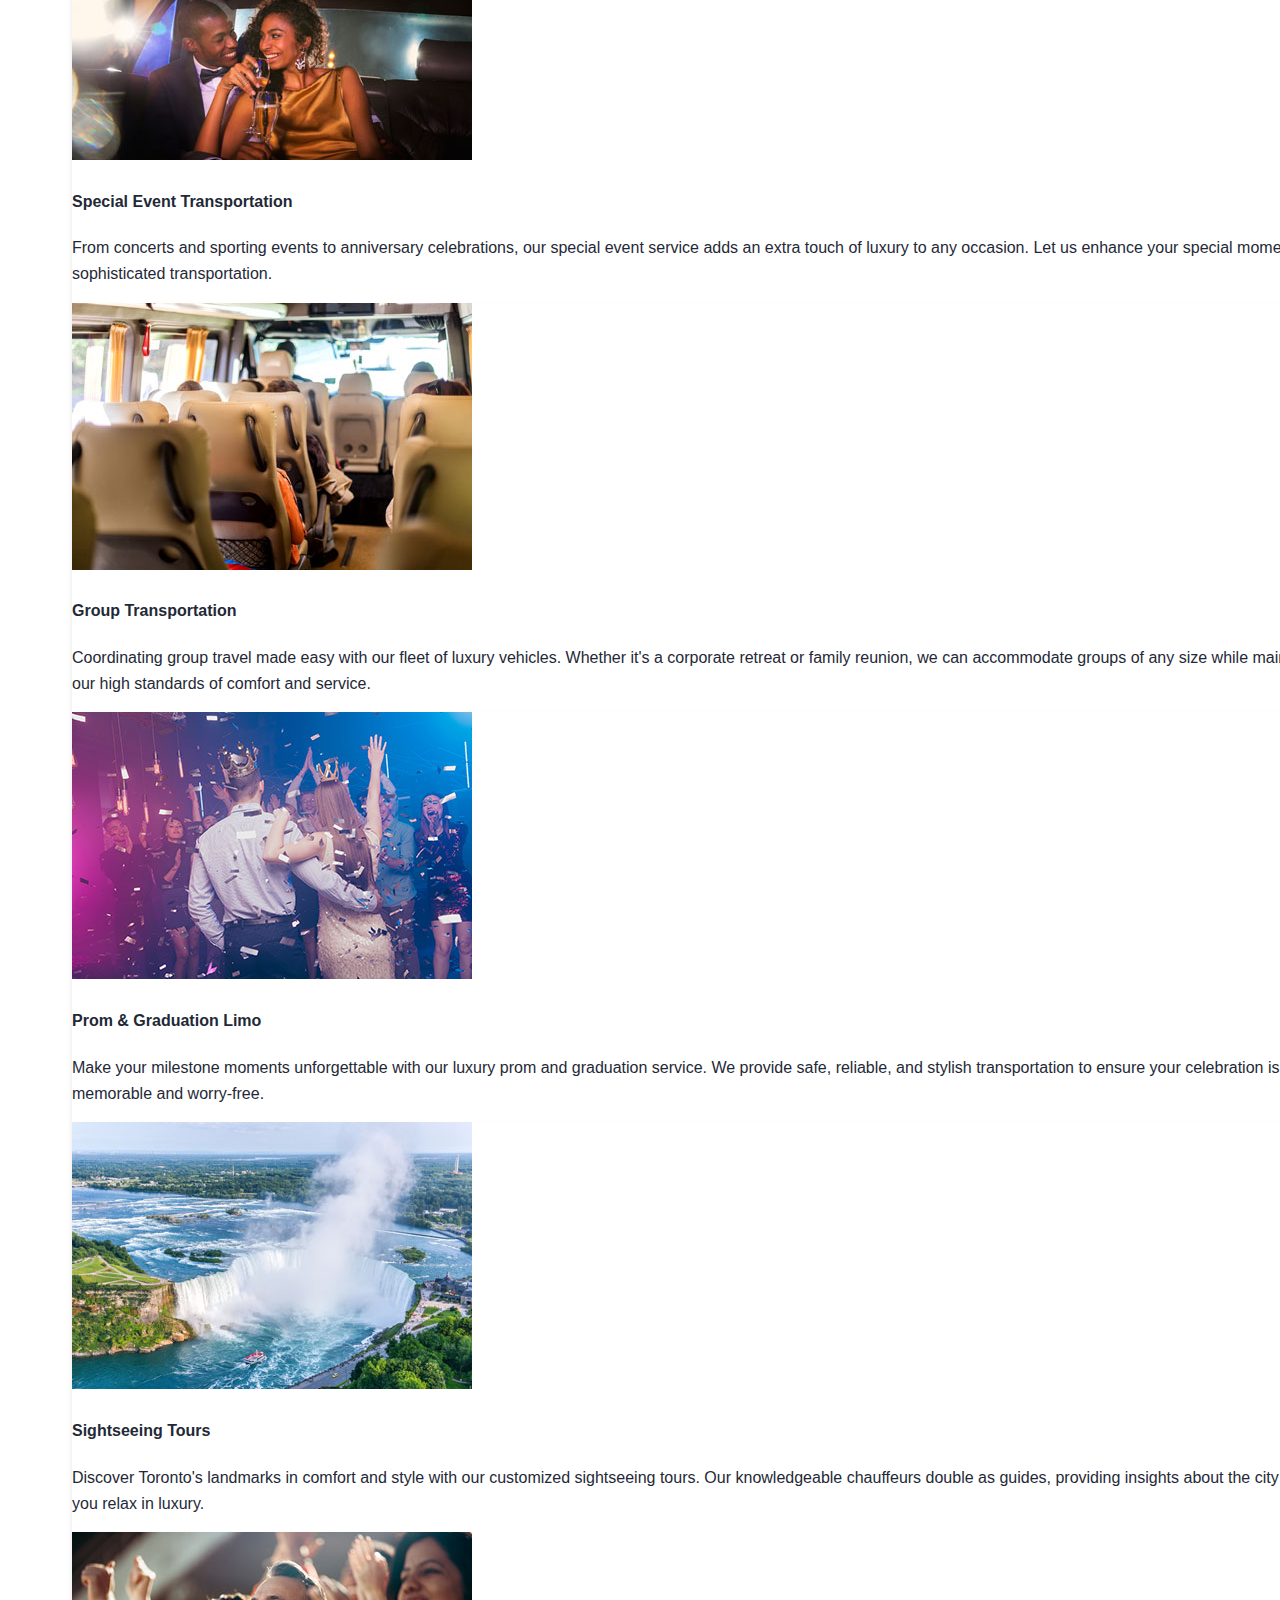
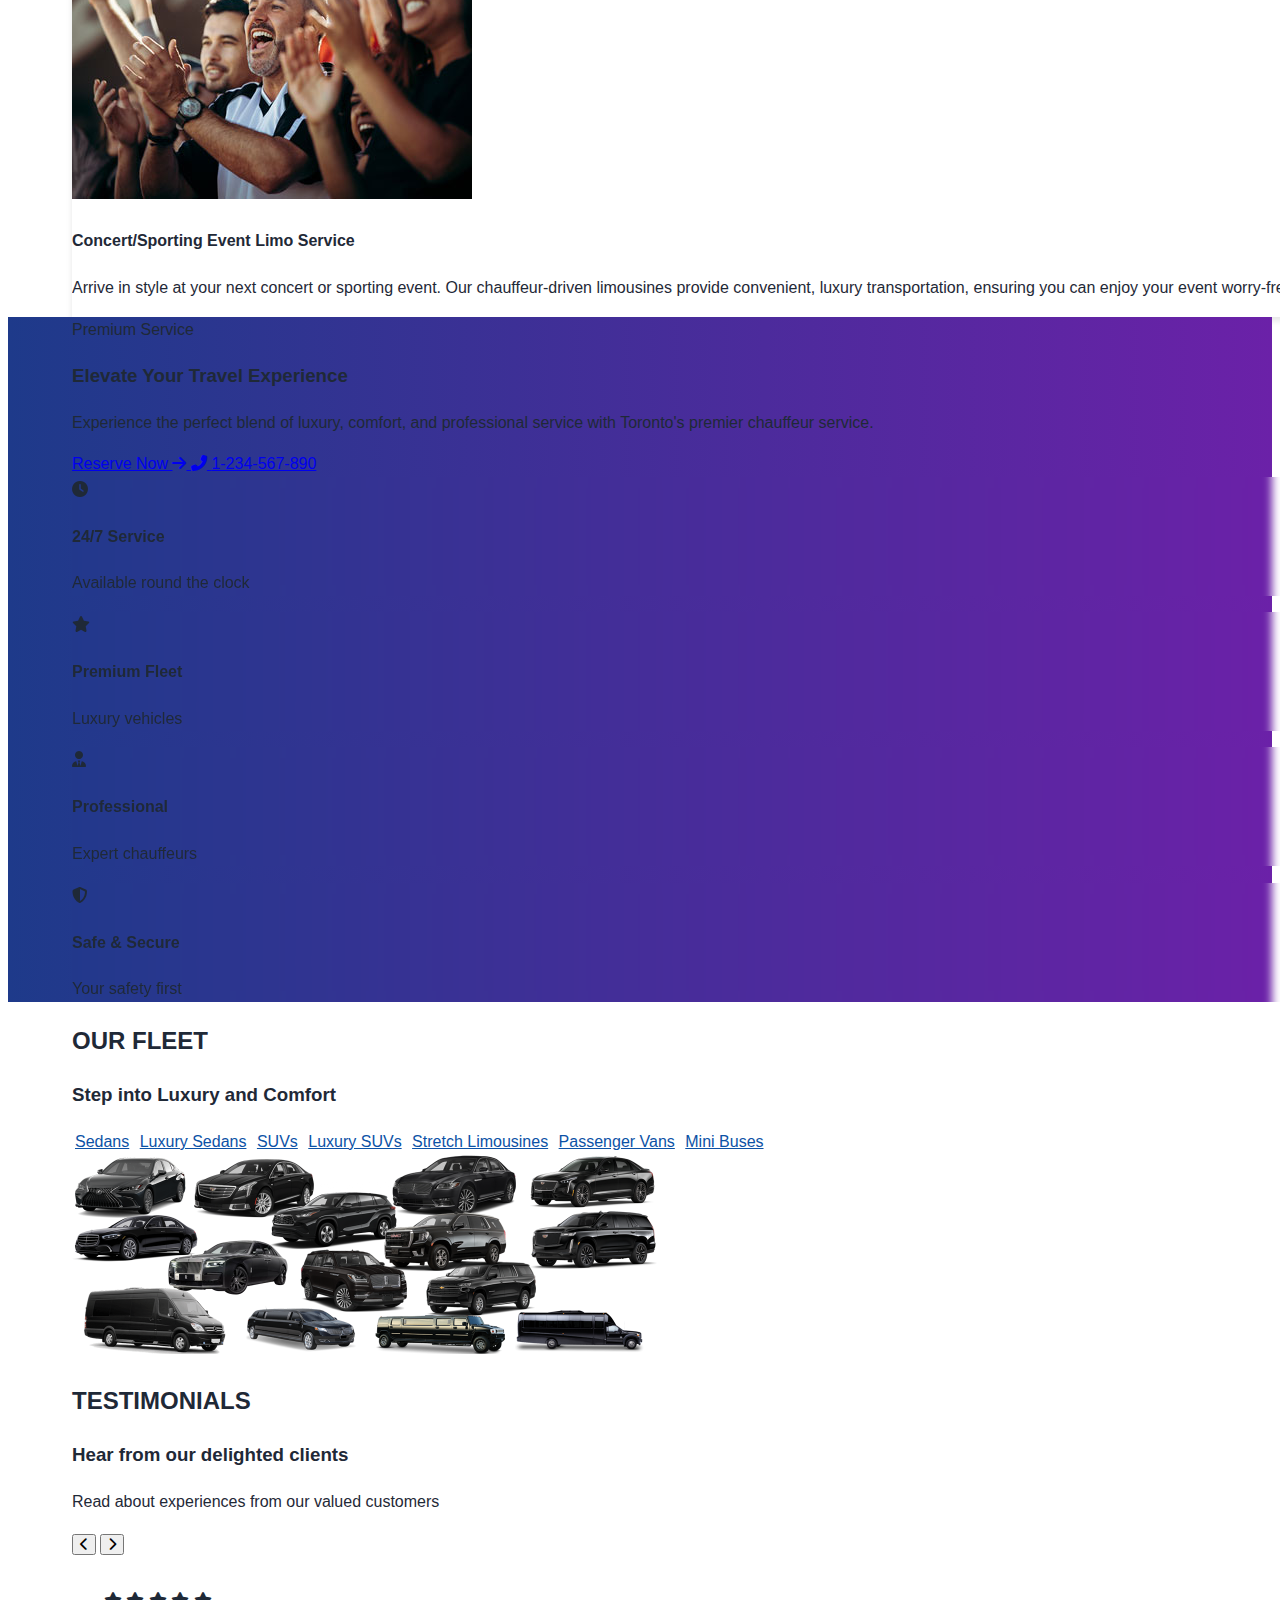
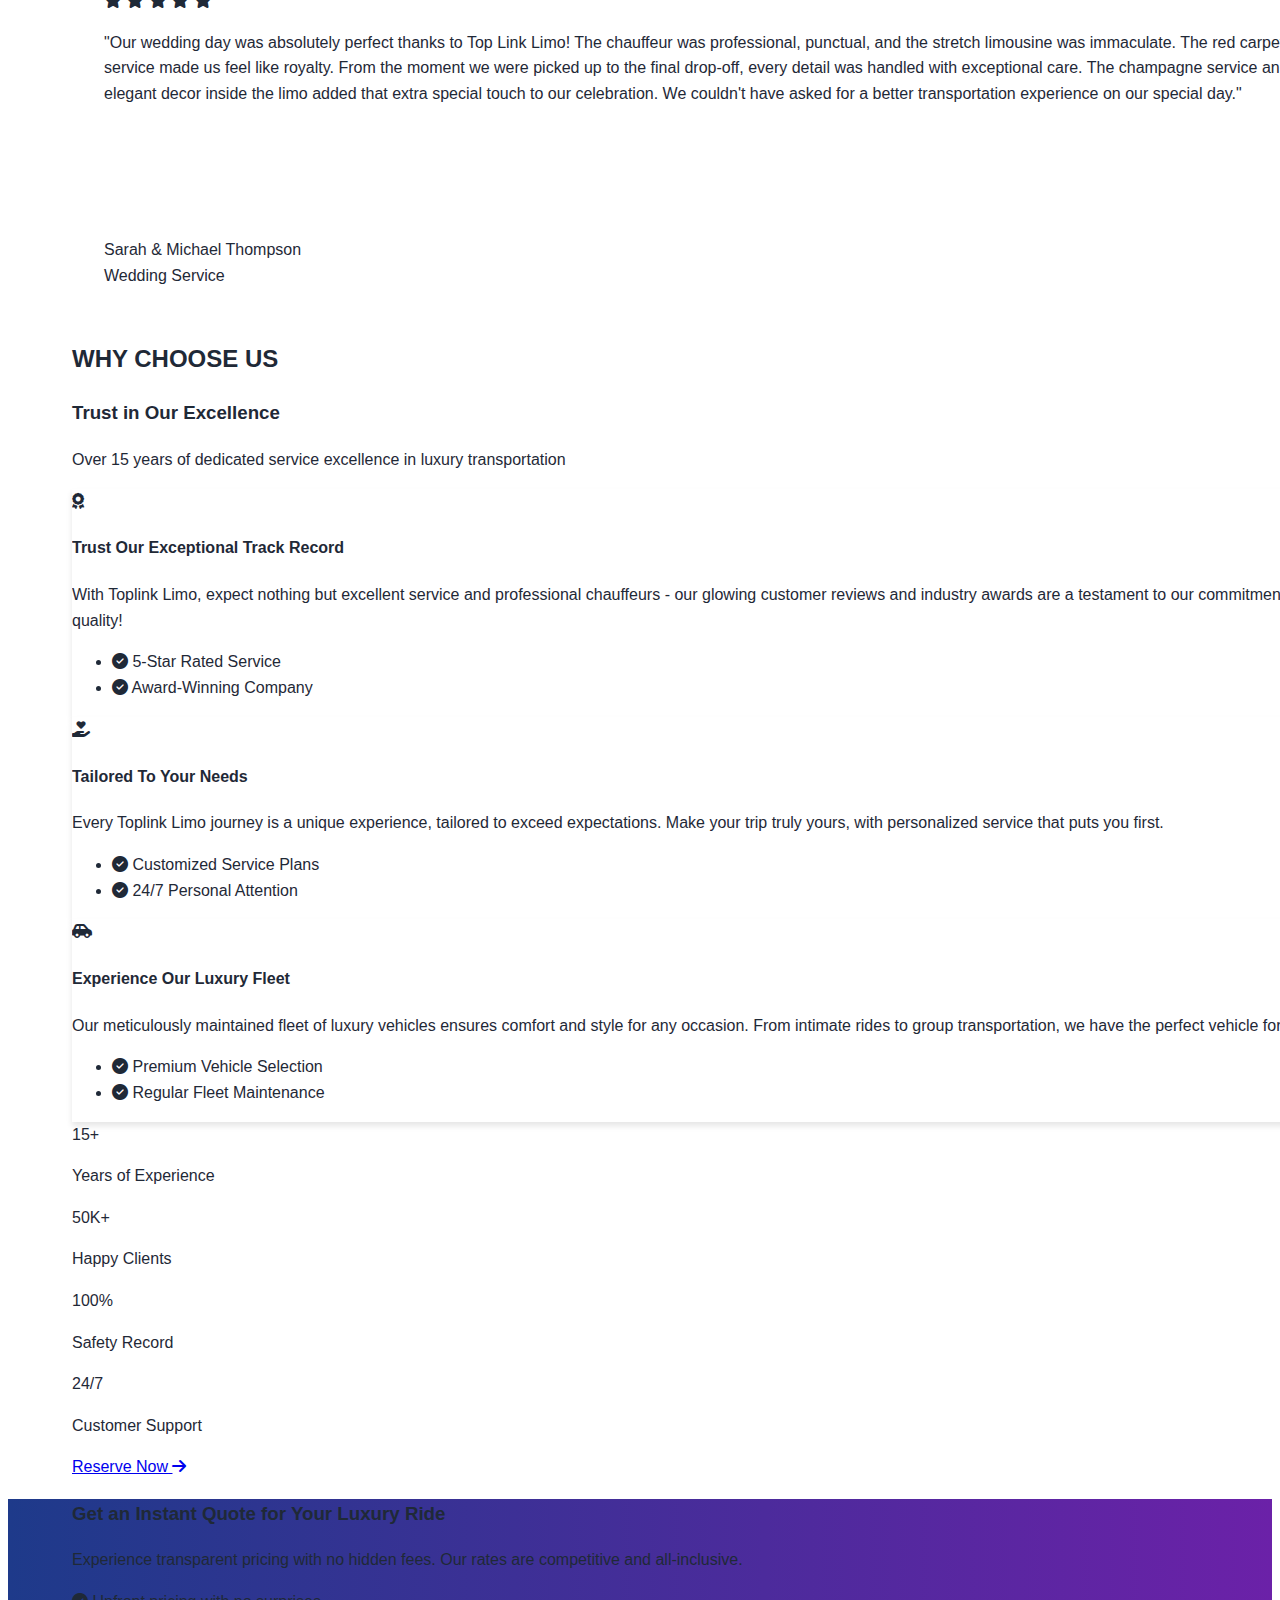
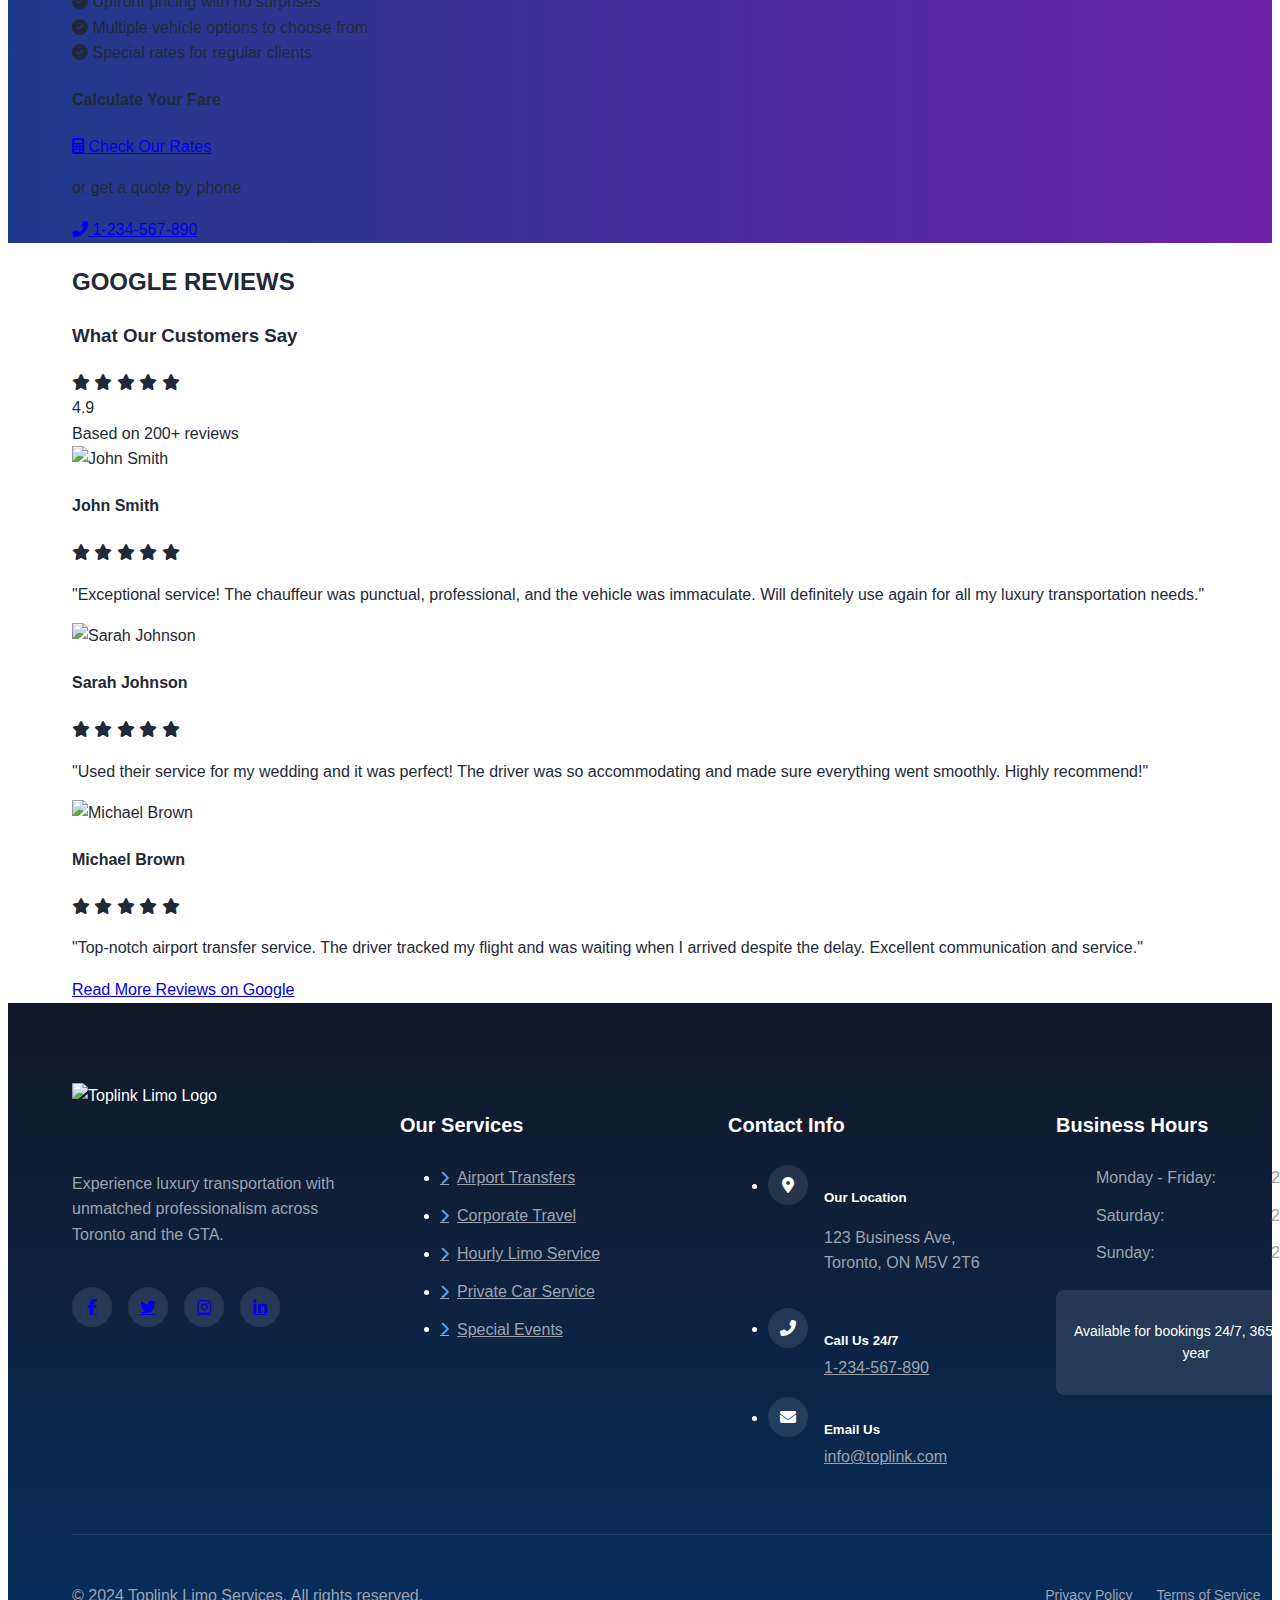
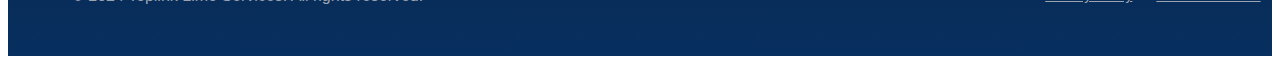
==== commit 5fad2416: "style changes" ====
--- a/index.html
+++ b/index.html
@@ -94,12 +94,12 @@
         <section id="home" class="relative  flex items-center py-20">
             <div class="container relative">
                 <div class="max-w-2xl">
-                    <span class="inline-block text-blue-400 text-lg font-medium mb-4">
+                    <span class="inline-block text-[#71acf4] text-lg font-medium mb-4">
                         TORONTO'S PREMIER LIMOUSINE SERVICE
                     </span>
 
                     <h1 class="text-5xl md:text-7xl font-bold text-white leading-tight mb-6">
-                        Luxury in <span class="text-blue-400">Motion</span>
+                        Luxury in <span class="text-[#71acf4]">Motion</span>
                     </h1>
 
                     <p class="text-xl text-gray-300 mb-8">
@@ -108,7 +108,7 @@
 
                     <div class="flex flex-col sm:flex-row gap-4">
                         <a href="reservation.html"
-                            class="bg-blue-600 hover:bg-blue-700 text-white px-8 py-4 rounded-full transition-all inline-flex items-center justify-center group">
+                            class="bg-[#0c52a6] hover:bg-[#093a77] text-white px-8 py-4 rounded-full transition-all inline-flex items-center justify-center group">
                             <span class="text-lg font-medium">Book Your Ride</span>
                             <i class="fas fa-arrow-right ml-2 group-hover:translate-x-1 transition-transform"></i>
                         </a>
@@ -137,15 +137,15 @@
                     </p>
                     <ul class="space-y-1 text-gray-700">
                         <li class="flex items-center">
-                            <i class="fas fa-check text-blue-600 mr-3"></i>
+                            <i class="fas fa-check text-[#0c52a6] mr-3"></i>
                             24/7 Professional Service
                         </li>
                         <li class="flex items-center">
-                            <i class="fas fa-check text-blue-600 mr-3"></i>
+                            <i class="fas fa-check text-[#0c52a6] mr-3"></i>
                             Experienced Chauffeurs
                         </li>
                         <li class="flex items-center">
-                            <i class="fas fa-check text-blue-600 mr-3"></i>
+                            <i class="fas fa-check text-[#0c52a6] mr-3"></i>
                             Luxury Vehicle Fleet
                         </li>
                     </ul>
@@ -163,7 +163,7 @@
     <!-- Services  Section -->
     <section id="services" class="py-20 bg-gray-100">
         <div class="container">
-            <h2 class="text-2xl font-bold text-center text-blue-600">OUR SERVICES</h2>
+            <h2 class="text-2xl font-bold text-center text-[#0c52a6]">OUR SERVICES</h2>
             <h3 class="text-3xl font-bold text-center mb-12">Exquisite Limo Services in Toronto</h3>
             <div class="grid grid-cols-1 md:grid-cols-3 gap-8">
 
@@ -320,7 +320,7 @@
 
                         <div class="flex flex-col sm:flex-row gap-4 pt-4">
                             <a href="reservation.html"
-                                class="bg-blue-600 hover:bg-blue-700 px-8 py-3 rounded-full transition-all flex items-center justify-center group">
+                                class="bg-[#0c52a6] hover:bg-[#093a77] px-8 py-3 rounded-full transition-all flex items-center justify-center group">
                                 <span class="text-xl">Reserve Now</span>
                                 <i class="fas fa-arrow-right ml-2 group-hover:translate-x-1 transition-transform"></i>
                             </a>
@@ -361,7 +361,7 @@
 
         <div class="container">
             <div class="py-20 fleet-section">
-                <h2 class="text-xl font-bold text-[#2563eb] text-center mb-2">OUR FLEET</h3>
+                <h2 class="text-xl font-bold text-[#0c52a6] text-center mb-2">OUR FLEET</h3>
                     <h3 class="text-4xl font-bold text-center">Step into Luxury and Comfort</h3>
                     <div class="flex justify-center items-center flex-row flex-wrap">
                         <a href="#sedan" class="fleet-link">Sedans</a>
@@ -381,7 +381,7 @@
     <!-- Testimonials Section -->
     <section id="testimonials" class="py-20 bg-gray-100">
         <div class="container">
-            <h2 class="text-xl font-bold text-[#2563eb] text-center mb-2">TESTIMONIALS</h2>
+            <h2 class="text-xl font-bold text-[#0c52a6] text-center mb-2">TESTIMONIALS</h2>
             <h3 class="text-4xl font-bold text-center mb-2">Hear from our delighted clients</h2>
                 <p class="text-center text-gray-600 mb-12">Read about experiences from our valued customers</p>
 
@@ -590,7 +590,7 @@
         <div class="container relative">
             <!-- Section Header -->
             <div class="text-center mb-12">
-                <h2 class="text-xl font-bold text-blue-600 mb-2">WHY CHOOSE US</h2>
+                <h2 class="text-xl font-bold text-[#0c52a6] mb-2">WHY CHOOSE US</h2>
                 <h3 class="text-4xl font-bold mb-4">Trust in Our Excellence</h3>
                 <p class="text-gray-600">Over 15 years of dedicated service excellence in luxury transportation</p>
             </div>
@@ -598,7 +598,7 @@
             <div class="grid grid-cols-1 md:grid-cols-2 lg:grid-cols-3 gap-8">
                 <div
                     class="service-card bg-white p-6 rounded-lg shadow-lg hover:shadow-xl transition-shadow duration-300">
-                    <div class="text-blue-600 mb-4">
+                    <div class="text-[#0c52a6] mb-4">
                         <i class="fas fa-award text-4xl"></i>
                     </div>
                     <h4 class="text-2xl font-bold text-left mb-3">Trust Our Exceptional Track Record</h4>
@@ -608,11 +608,11 @@
                         our commitment to quality!</p>
                     <ul class="mt-4 space-y-2">
                         <li class="flex items-center">
-                            <i class="fas fa-check-circle text-blue-600 mr-2"></i>
+                            <i class="fas fa-check-circle text-[#0c52a6] mr-2"></i>
                             <span>5-Star Rated Service</span>
                         </li>
                         <li class="flex items-center">
-                            <i class="fas fa-check-circle text-blue-600 mr-2"></i>
+                            <i class="fas fa-check-circle text-[#0c52a6] mr-2"></i>
                             <span>Award-Winning Company</span>
                         </li>
                     </ul>
@@ -620,7 +620,7 @@
 
                 <div
                     class="service-card bg-white p-6 rounded-lg shadow-lg hover:shadow-xl transition-shadow duration-300">
-                    <div class="text-blue-600 mb-4">
+                    <div class="text-[#0c52a6] mb-4">
                         <i class="fas fa-hand-holding-heart text-4xl"></i>
                     </div>
                     <h4 class="text-2xl font-bold text-left mb-3">Tailored To Your Needs</h4>
@@ -630,11 +630,11 @@
                     </p>
                     <ul class="mt-4 space-y-2">
                         <li class="flex items-center">
-                            <i class="fas fa-check-circle text-blue-600 mr-2"></i>
+                            <i class="fas fa-check-circle text-[#0c52a6] mr-2"></i>
                             <span>Customized Service Plans</span>
                         </li>
                         <li class="flex items-center">
-                            <i class="fas fa-check-circle text-blue-600 mr-2"></i>
+                            <i class="fas fa-check-circle text-[#0c52a6] mr-2"></i>
                             <span>24/7 Personal Attention</span>
                         </li>
                     </ul>
@@ -642,7 +642,7 @@
 
                 <div
                     class="service-card bg-white p-6 rounded-lg shadow-lg hover:shadow-xl transition-shadow duration-300">
-                    <div class="text-blue-600 mb-4">
+                    <div class="text-[#0c52a6] mb-4">
                         <i class="fas fa-car-side text-4xl"></i>
                     </div>
                     <h4 class="text-2xl font-bold text-left mb-3">Experience Our Luxury Fleet</h4>
@@ -651,11 +651,11 @@
                         perfect vehicle for you.</p>
                     <ul class="mt-4 space-y-2">
                         <li class="flex items-center">
-                            <i class="fas fa-check-circle text-blue-600 mr-2"></i>
+                            <i class="fas fa-check-circle text-[#0c52a6] mr-2"></i>
                             <span>Premium Vehicle Selection</span>
                         </li>
                         <li class="flex items-center">
-                            <i class="fas fa-check-circle text-blue-600 mr-2"></i>
+                            <i class="fas fa-check-circle text-[#0c52a6] mr-2"></i>
                             <span>Regular Fleet Maintenance</span>
                         </li>
                     </ul>
@@ -665,19 +665,19 @@
             <!-- Trust Indicators -->
             <div class="grid grid-cols-2 md:grid-cols-4 gap-8 mt-16 mb-12">
                 <div class="text-center">
-                    <div class="text-blue-600 text-4xl font-bold mb-2">15+</div>
+                    <div class="text-[#0c52a6] text-4xl font-bold mb-2">15+</div>
                     <p class="text-gray-600">Years of Experience</p>
                 </div>
                 <div class="text-center">
-                    <div class="text-blue-600 text-4xl font-bold mb-2">50K+</div>
+                    <div class="text-[#0c52a6] text-4xl font-bold mb-2">50K+</div>
                     <p class="text-gray-600">Happy Clients</p>
                 </div>
                 <div class="text-center">
-                    <div class="text-blue-600 text-4xl font-bold mb-2">100%</div>
+                    <div class="text-[#0c52a6] text-4xl font-bold mb-2">100%</div>
                     <p class="text-gray-600">Safety Record</p>
                 </div>
                 <div class="text-center">
-                    <div class="text-blue-600 text-4xl font-bold mb-2">24/7</div>
+                    <div class="text-[#0c52a6] text-4xl font-bold mb-2">24/7</div>
                     <p class="text-gray-600">Customer Support</p>
                 </div>
             </div>
@@ -685,7 +685,7 @@
             <!-- CTA Button -->
             <div class="flex justify-center items-center mt-10">
                 <a href="reservation.html"
-                    class="bg-blue-600 hover:bg-blue-700 px-8 py-3 rounded-full transition-all flex items-center justify-center group">
+                    class="bg-[#0c52a6] hover:bg-[#093a77] px-8 py-3 rounded-full transition-all flex items-center justify-center group">
                     <span class="text-xl text-white">Reserve Now</span>
                     <i class="fas fa-arrow-right text-white ml-2 group-hover:translate-x-1 transition-transform"></i>
                 </a>
@@ -724,7 +724,7 @@
                     <h4 class="text-2xl font-bold text-gray-800 mb-6">Calculate Your Fare</h4>
                     <div class="space-y-4">
                         <a href="quote.html"
-                            class="w-full bg-blue-600 text-white text-xl py-3 px-6 rounded-lg hover:bg-blue-700 transition-colors flex items-center justify-center">
+                            class="w-full bg-[#0c52a6] text-white text-xl py-3 px-6 rounded-lg hover:bg-[#093a77] transition-colors flex items-center justify-center">
                             <i class="fas fa-calculator mr-2"></i>
                             Check Our Rates
                         </a>
@@ -732,7 +732,7 @@
                         <div class="text-center">
                             <p class="text-gray-600">or get a quote by phone</p>
                             <a href="tel:1-234-567-890"
-                                class="text-xl font-bold text-blue-600 hover:text-blue-800 flex items-center justify-center mt-2">
+                                class="text-xl font-bold text-[#0c52a6] hover:text-blue-800 flex items-center justify-center mt-2">
                                 <i class="fas fa-phone-alt mr-2"></i>
                                 1-234-567-890
                             </a>
@@ -748,7 +748,7 @@
         <div class="container">
             <!-- Section Header -->
             <div class="text-center mb-12">
-                <h2 class="text-xl font-bold text-blue-600 mb-2">GOOGLE REVIEWS</h2>
+                <h2 class="text-xl font-bold text-[#0c52a6] mb-2">GOOGLE REVIEWS</h2>
                 <h3 class="text-4xl font-bold mb-4">What Our Customers Say</h3>
                 <div class="flex items-center justify-center gap-4 mb-6">
                     <div class="flex items-center">
--- a/css/style.css
+++ b/css/style.css
@@ -10,13 +10,38 @@
     line-height: 1.6;
     padding-top: 0;
 }
-
-/* Hero Section */
-.hero-section {
-    /* background: linear-gradient(rgba(0, 0, 0, 0.5), rgba(0, 0, 0, 0.5)),
-                url('../images/hero-bg.jpg') no-repeat center center;
-    background-size: cover;
-    min-height: 100vh; */
+.primary-button {
+    color: white;
+    font-weight: 300;
+    background-color: #0c52a6;
+    padding: 3px 3px;
+    border-radius: 5px;
+    transition: background-color 0.4s;
+    height: 45px;
+    text-align: center;
+
+}
+.primary-button:hover {
+    color: white;
+    background-color: #093a77;
+    transition: background-color 0.3s ease-in-out;
+}
+.secondary-button {
+    color: #0c52a6;
+    font-weight: 300;
+    background-color: white;
+    padding: 3px 3px;
+    border-radius: 5px;
+    transition: background-color 0.4s;
+    height: 45px;
+    text-align: center;
+    border: 1px solid;
+    border-color: #0c52a6;
+}
+.secondary-button:hover {
+    color: white;
+    background-color: #0c52a6;
+    transition: background-color 0.3s ease-in-out;
 }
 
 /* Navigation */
@@ -136,20 +161,21 @@
 }
 
 .fleet-category-btn {
+    color: #0c52a6;
     padding: 0.5rem 1.5rem;
-    border: 2px solid #072f5f;
+    border: 2px solid #0c52a6;
     border-radius: 0.25rem;
     font-weight: 600;
     transition: all 0.3s ease;
 }
 
 .fleet-category-btn:hover {
-    background-color: #072f5f;
+    background-color: #093a77;
     color: white;
 }
 
 .fleet-category-btn.active {
-    background-color: #072f5f;
+    background-color: #0c52a6;
     color: white;
 }
 
@@ -210,6 +236,7 @@
         opacity: 0;
         transform: translateY(20px);
     }
+
     to {
         opacity: 1;
         transform: translateY(0);
@@ -247,15 +274,18 @@
     width: 100%;
     margin-left: auto;
     margin-right: auto;
-    padding-left: 4rem;  /* 32px */
-    padding-right: 4rem; /* 32px */
+    padding-left: 4rem;
+    /* 32px */
+    padding-right: 4rem;
+    /* 32px */
     /* max-width: 1280px;    */
 }
 
 /* Responsive padding adjustments */
 @media (max-width: 768px) {
     .container {
-        padding-left: 1rem;  /* 16px for mobile */
+        padding-left: 1rem;
+        /* 16px for mobile */
         padding-right: 1rem;
     }
 }
@@ -328,7 +358,7 @@
 }
 
 .nav-link:hover {
-    color: #2563eb;
+    color: #093a77;
 }
 
 .dropdown-trigger {
@@ -389,7 +419,7 @@
 
 .highlight {
     color: white;
-    background-color: #2563eb;
+    background-color: #0c52a6;
     padding: 0.75rem 1.25rem;
     margin: 0 0.5rem;
     border-radius: 50px;
@@ -397,7 +427,7 @@
 }
 
 .highlight:hover {
-    background-color: #1d4ed8;
+    background-color: #093a77;
     color: white;
     transform: translateY(-2px);
     box-shadow: 0 4px 12px rgba(37, 99, 235, 0.2);
@@ -487,11 +517,11 @@
     .desktop-nav {
         display: flex;
     }
-    
+
     .mobile-menu {
         display: none;
     }
-    
+
     .mobile-menu-container {
         display: none;
     }
@@ -510,10 +540,21 @@
 }
 
 /* Stagger animation for dropdown items */
-.dropdown-menu .dropdown-link:nth-child(1) { transition-delay: 0.1s; }
-.dropdown-menu .dropdown-link:nth-child(2) { transition-delay: 0.15s; }
-.dropdown-menu .dropdown-link:nth-child(3) { transition-delay: 0.2s; }
-.dropdown-menu .dropdown-link:nth-child(4) { transition-delay: 0.25s; }
+.dropdown-menu .dropdown-link:nth-child(1) {
+    transition-delay: 0.1s;
+}
+
+.dropdown-menu .dropdown-link:nth-child(2) {
+    transition-delay: 0.15s;
+}
+
+.dropdown-menu .dropdown-link:nth-child(3) {
+    transition-delay: 0.2s;
+}
+
+.dropdown-menu .dropdown-link:nth-child(4) {
+    transition-delay: 0.25s;
+}
 
 /* Top Header Styles */
 .top-header {
@@ -579,12 +620,12 @@
 
 /* Phone Button */
 .phone {
-    background-color: #2563eb;
+    background-color: #0c52a6;
     color: white;
 }
 
 .phone:hover {
-    background-color: #1d4ed8;
+    background-color: #093a77;
     transform: translateY(-2px);
     box-shadow: 0 4px 12px rgba(37, 99, 235, 0.2);
 }
@@ -601,7 +642,8 @@
     }
 
     .contact-button span {
-        display: none; /* Hide text on mobile, show only icons */
+        display: none;
+        /* Hide text on mobile, show only icons */
     }
 
     .contact-button i {
@@ -624,7 +666,7 @@
     .main-header {
         position: relative;
     }
-    
+
     body {
         padding-top: 0;
     }
@@ -654,9 +696,9 @@
 }
 
 .fleet-link {
-    color: #2563eb; /* text-blue-600 */
-    font-size: 1rem; /* text-xl */
-    padding: 1px 3px; /* py-2 px-4 */
+    color: #0c52a6;
+    font-size: 1rem;
+    padding: 1px 3px;
     text-align: center;
     transition: all 0.3s ease;
 }
@@ -685,7 +727,8 @@
 
 .testimonial-content {
     padding: 2rem;
-    min-height: 300px; /* Increased height for more content */
+    min-height: 300px;
+    /* Increased height for more content */
     display: flex;
     flex-direction: column;
     justify-content: space-between;
@@ -841,7 +884,8 @@
     margin-bottom: 0.25rem;
 }
 
-.contact-text, .contact-link {
+.contact-text,
+.contact-link {
     color: #9CA3AF;
 }
 
@@ -1082,6 +1126,7 @@
         opacity: 0;
         transform: translateY(-10px);
     }
+
     to {
         opacity: 1;
         transform: translateY(0);
@@ -1148,3 +1193,70 @@
     display: block;
 }
 
+/* Vehicle Card Styles */
+.vehicle-card {
+    border: 1px solid #e5e7eb;
+    border-radius: 0.5rem;
+    width: 260px;
+    height: 320px;
+    transition: box-shadow 0.3s ease;
+}
+
+.vehicle-card:hover {
+    box-shadow: 0 10px 15px -3px rgba(0, 0, 0, 0.1), 0 4px 6px -2px rgba(0, 0, 0, 0.05);
+}
+
+.vehicle-card-container {
+    display: flex;
+    flex-direction: column;
+    height: 100%;
+}
+
+.vehicle-image-container {
+    background-color: #f3f4f6;
+    overflow: hidden;
+    padding: 0.5rem;
+    height: 130px;
+}
+
+.vehicle-image {
+    width: 100%;
+    height: 100%;
+    object-fit: contain;
+}
+
+.vehicle-details {
+    padding: 0.75rem;
+    display: flex;
+    flex-direction: column;
+    justify-content: space-between;
+    flex-grow: 1;
+}
+
+.vehicle-title {
+    font-size: 1.25rem;
+    font-weight: 600;
+    margin-bottom: 0.75rem;
+}
+
+.vehicle-specs {
+    display: flex;
+    flex-direction: column;
+    gap: 0.5rem;
+    color: #4b5563;
+}
+
+.vehicle-spec-item {
+    display: flex;
+    align-items: center;
+    gap: 0.5rem;
+}
+
+.vehicle-icon {
+    width: 1.25rem;
+    height: 1.25rem;
+}
+
+.vehicle-button-container {
+    margin-top: 1rem;
+}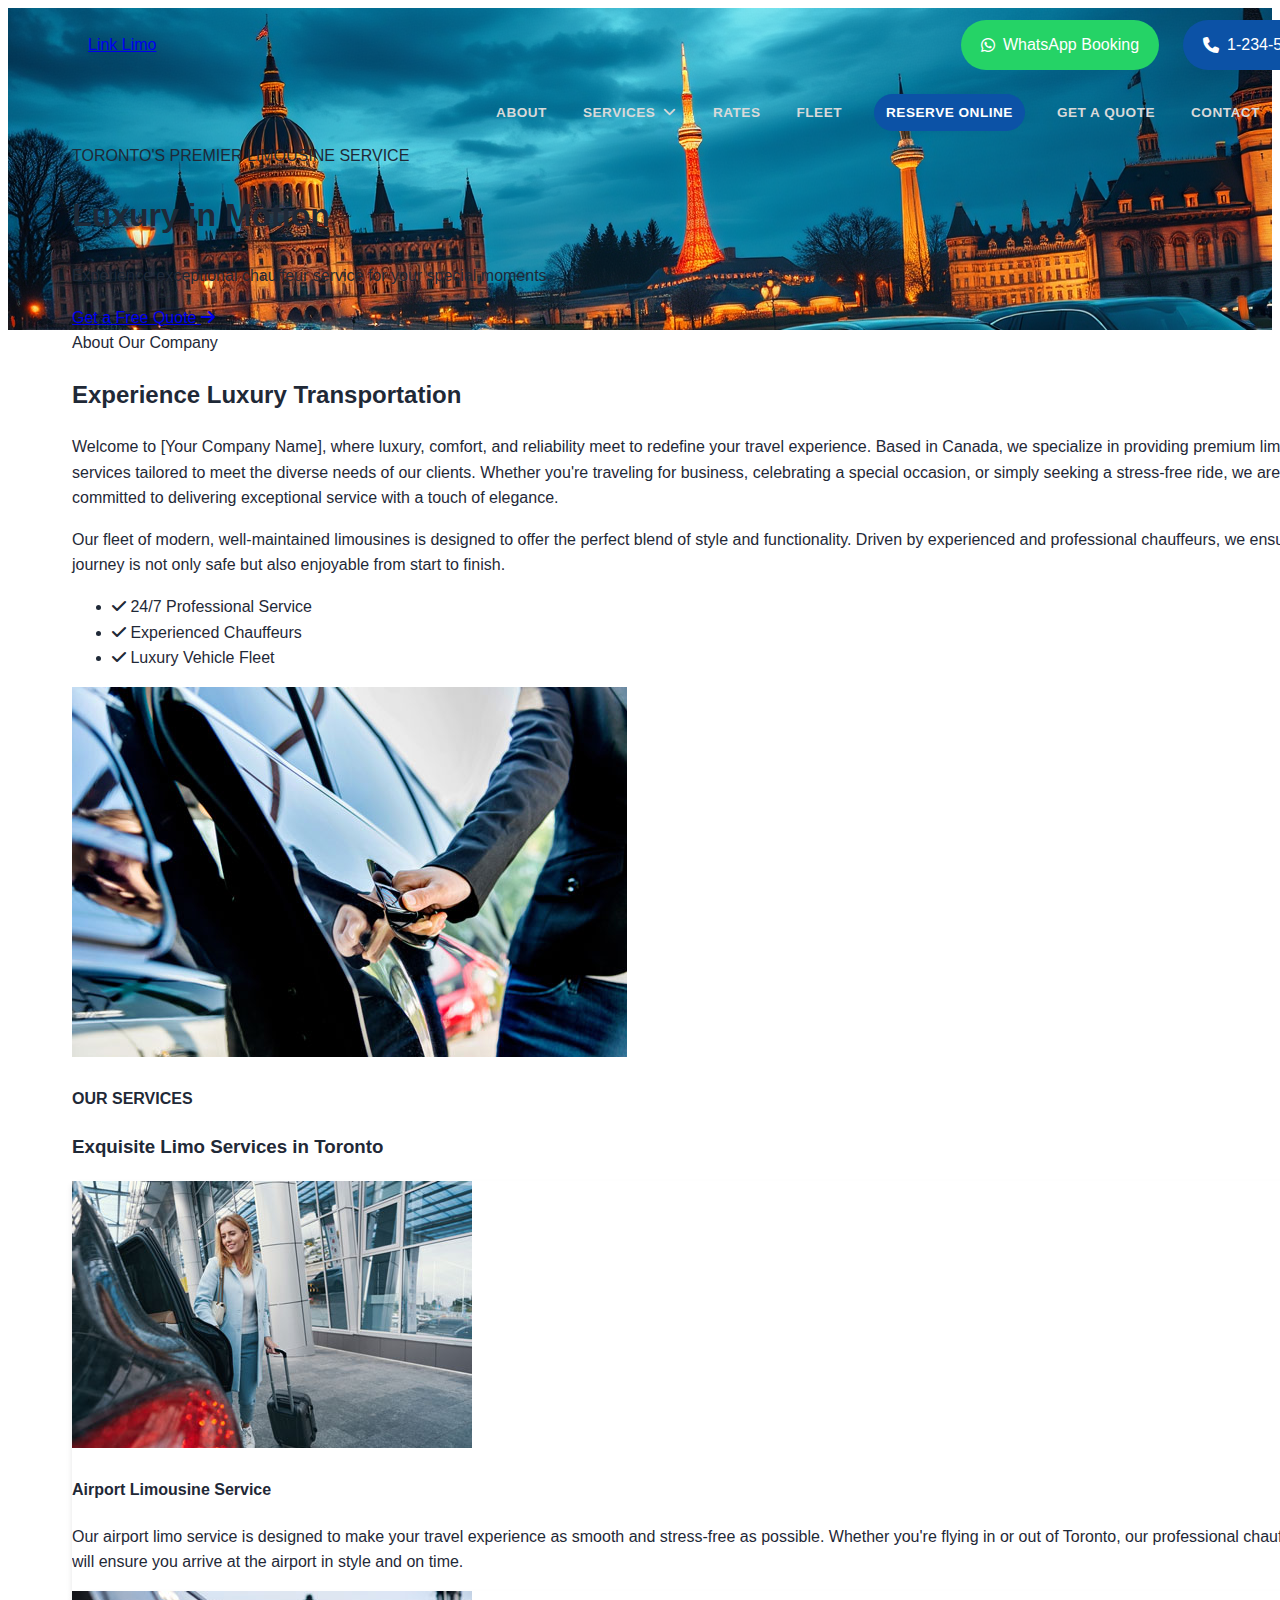
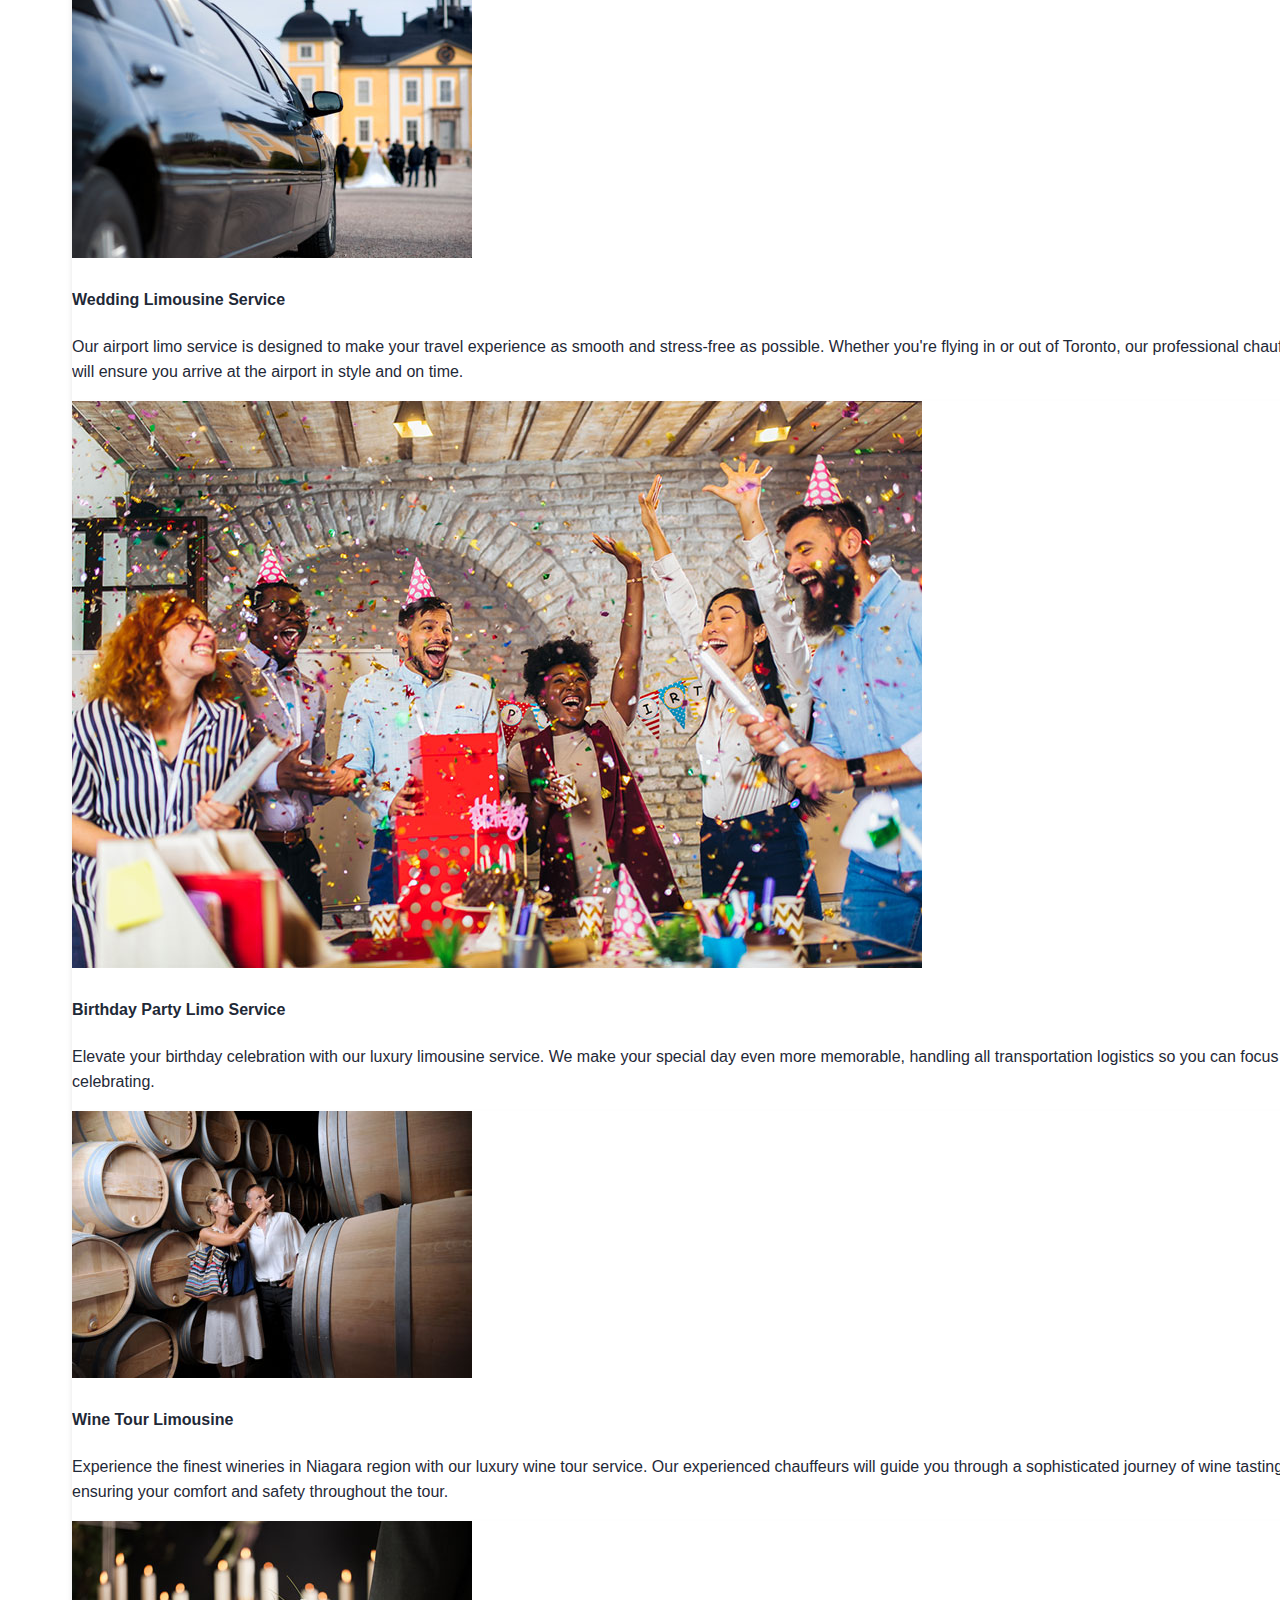
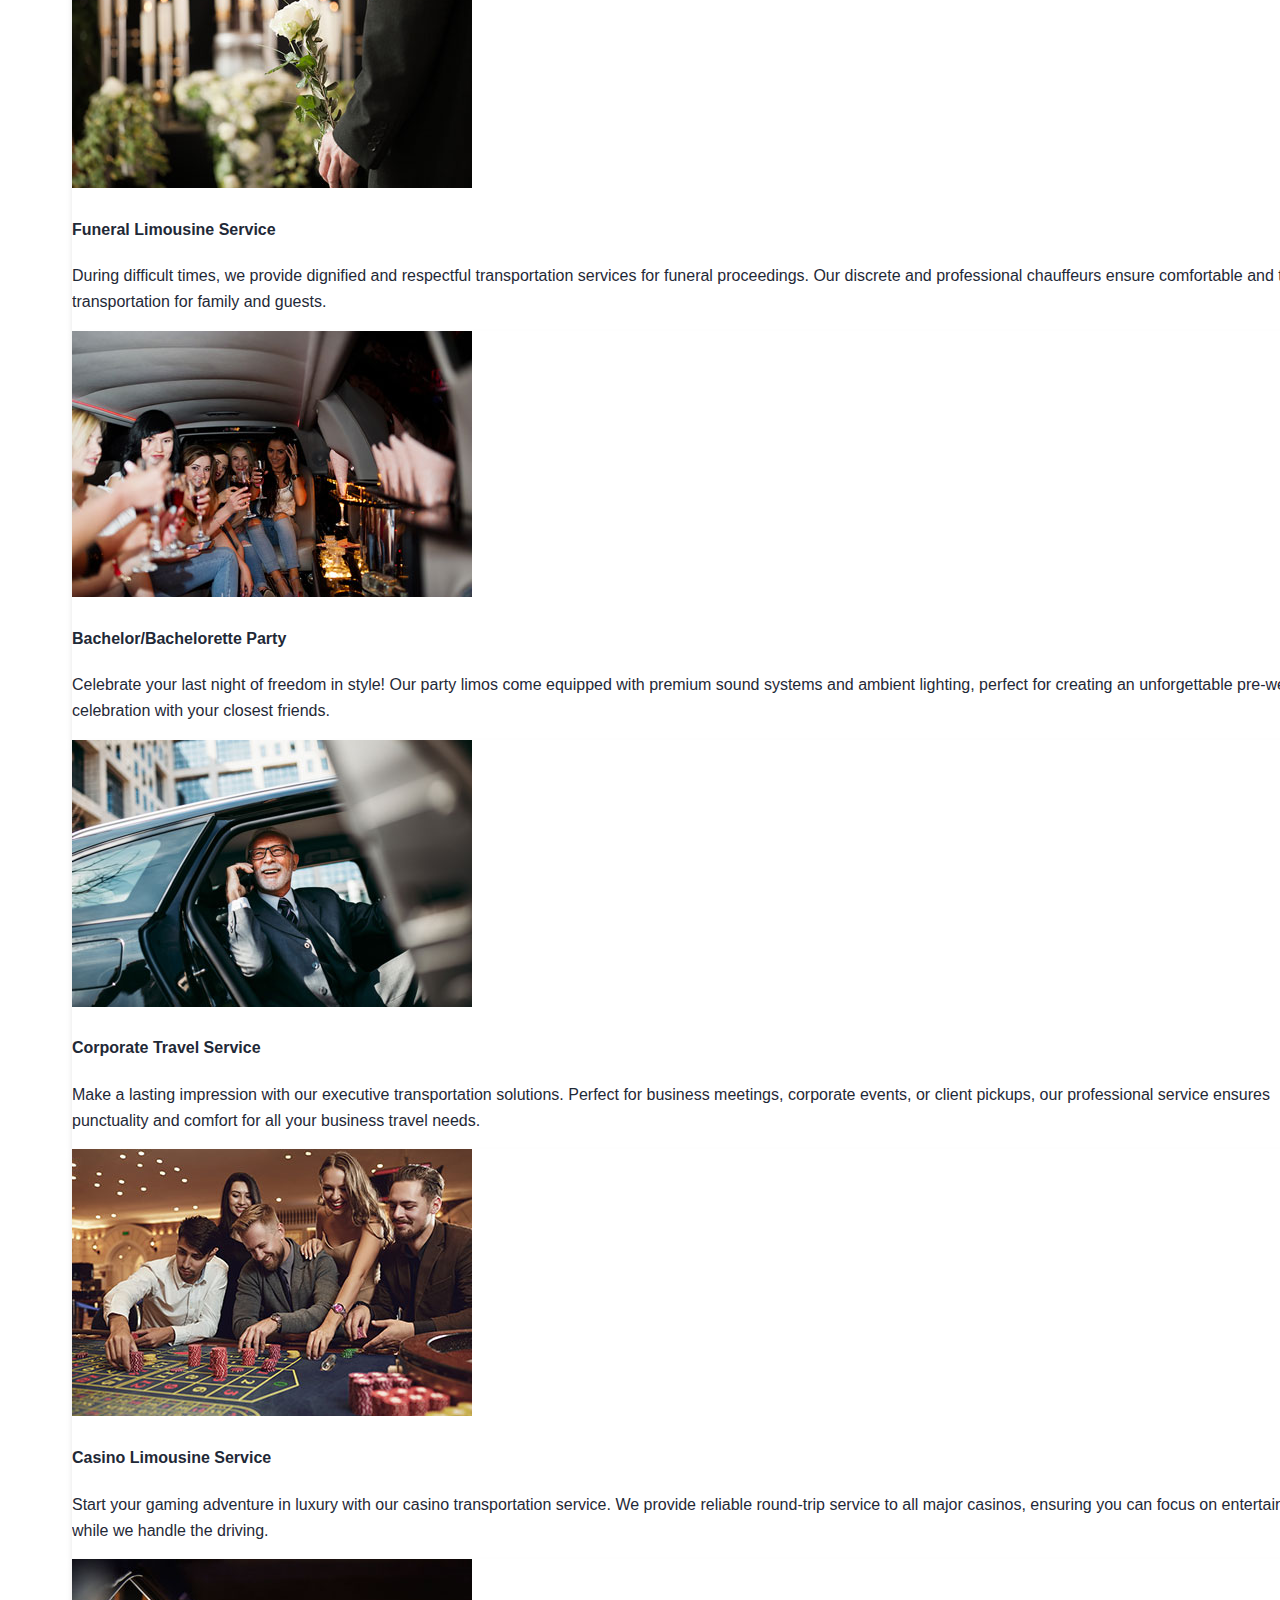
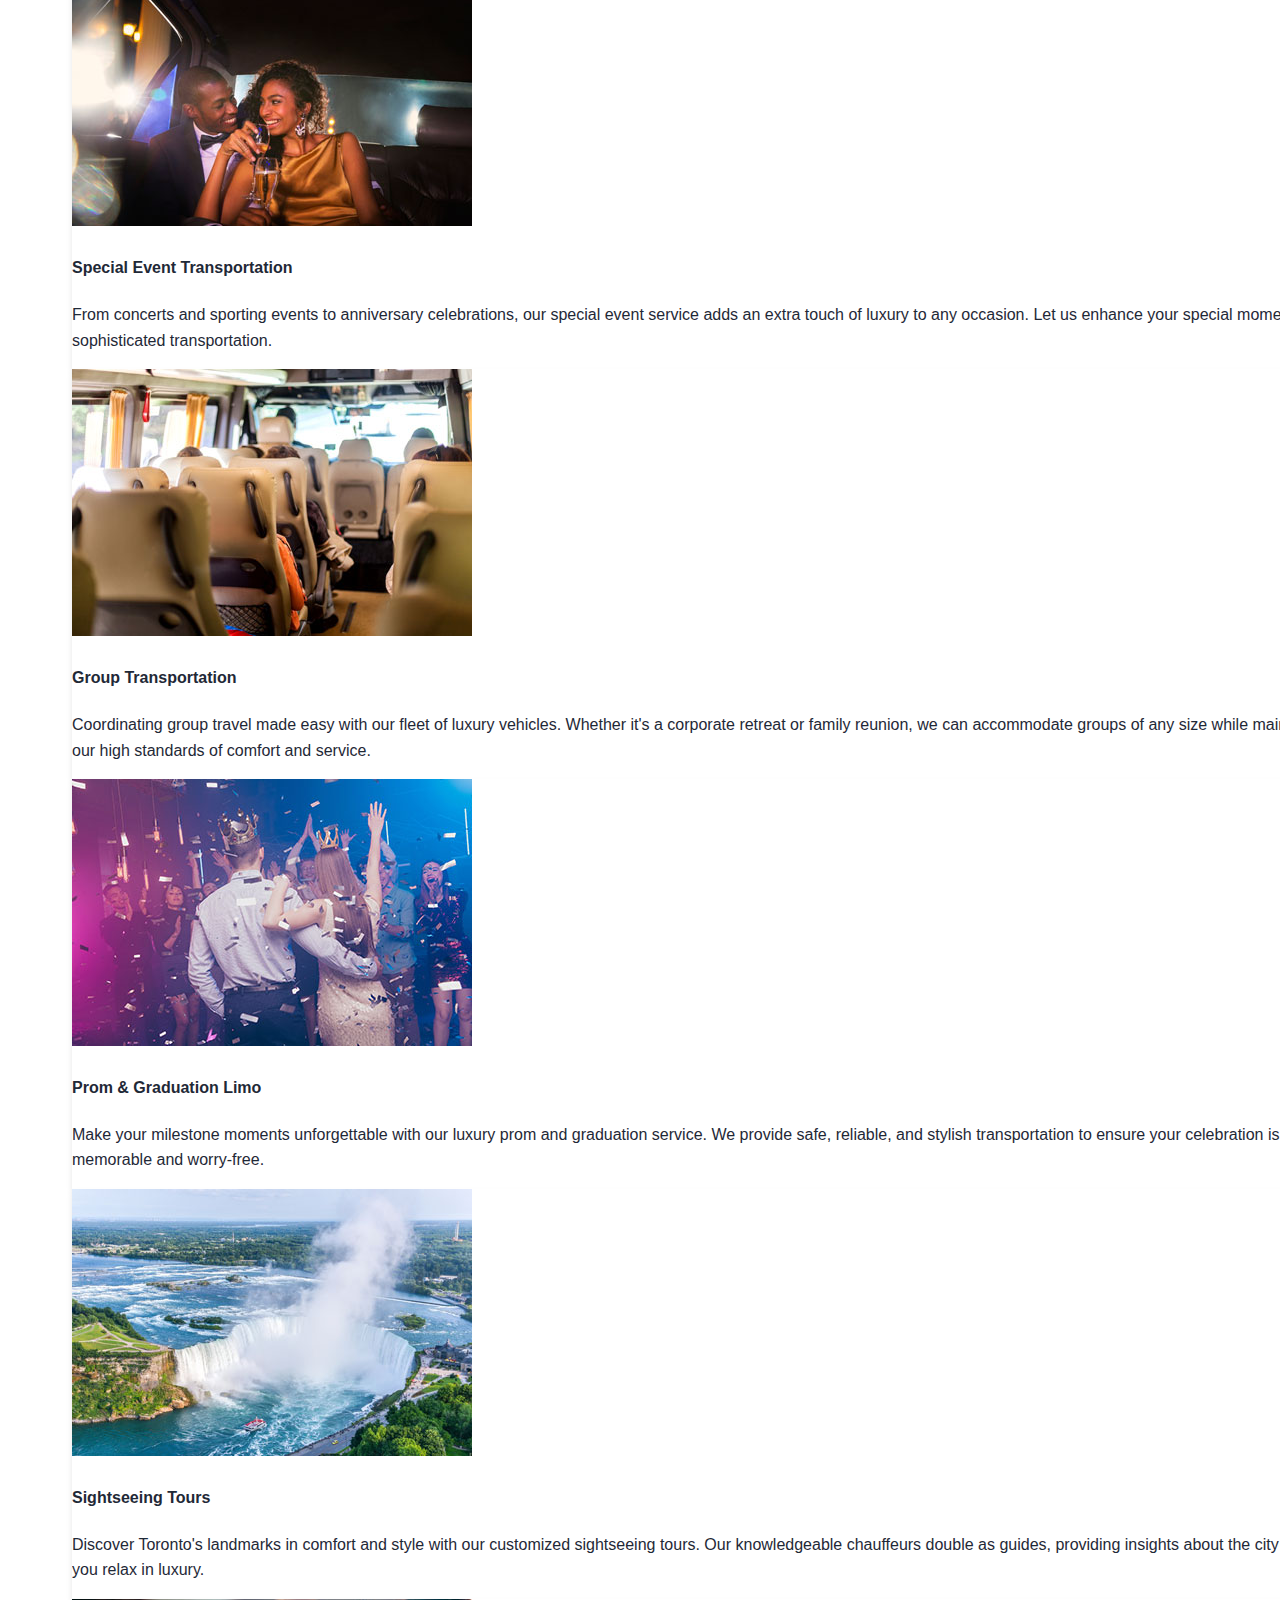
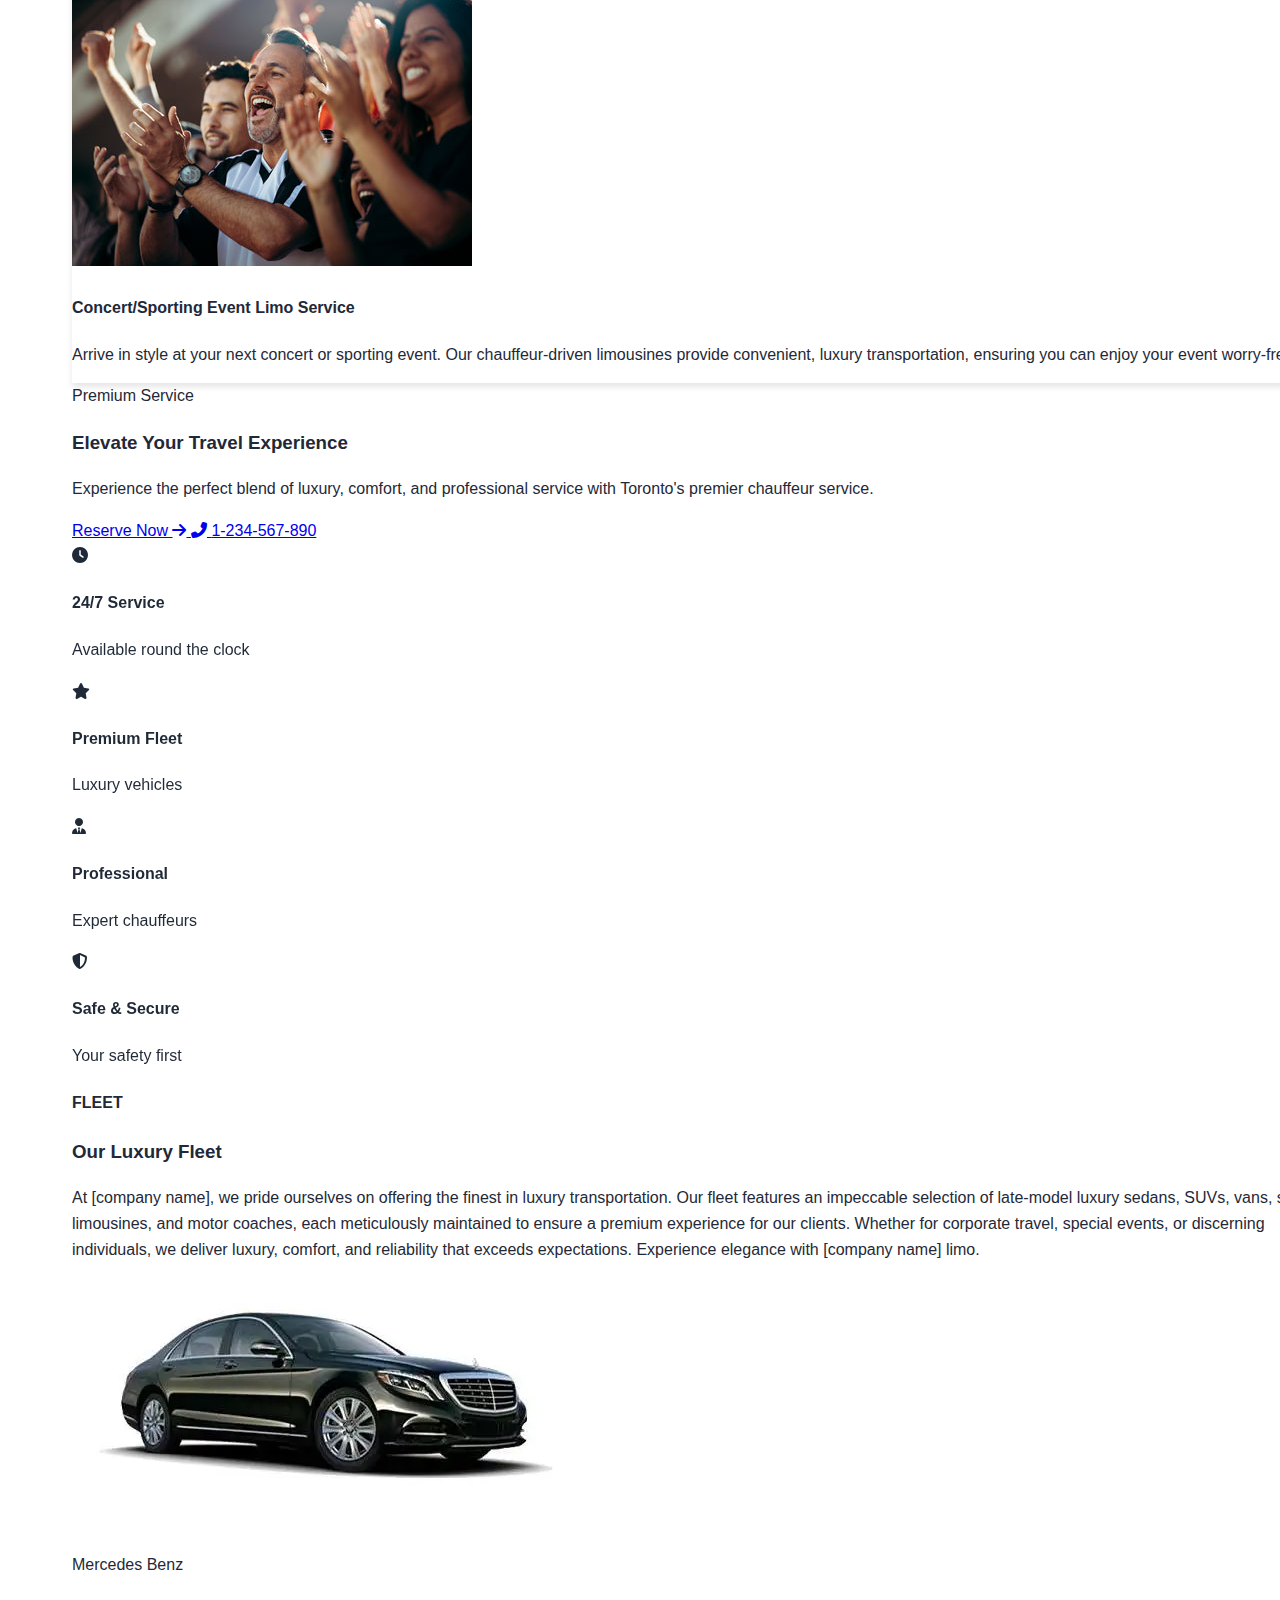
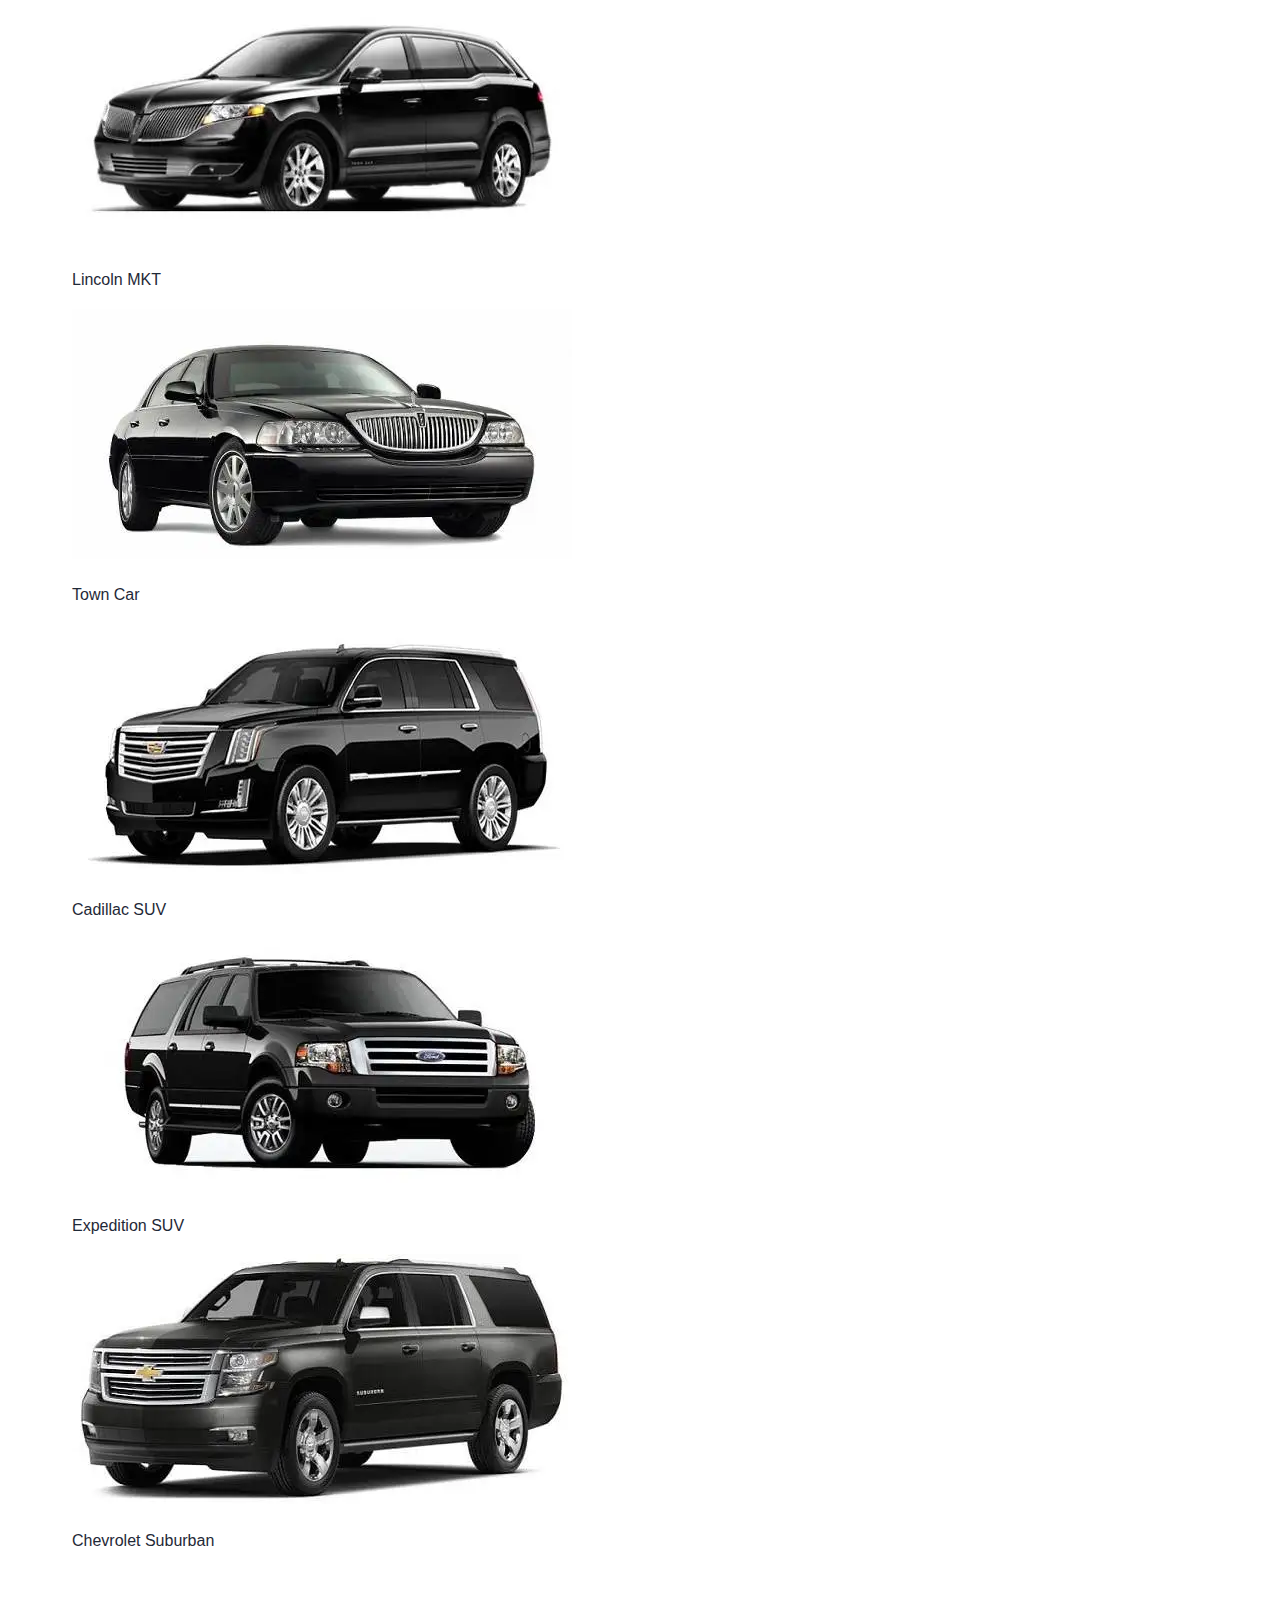
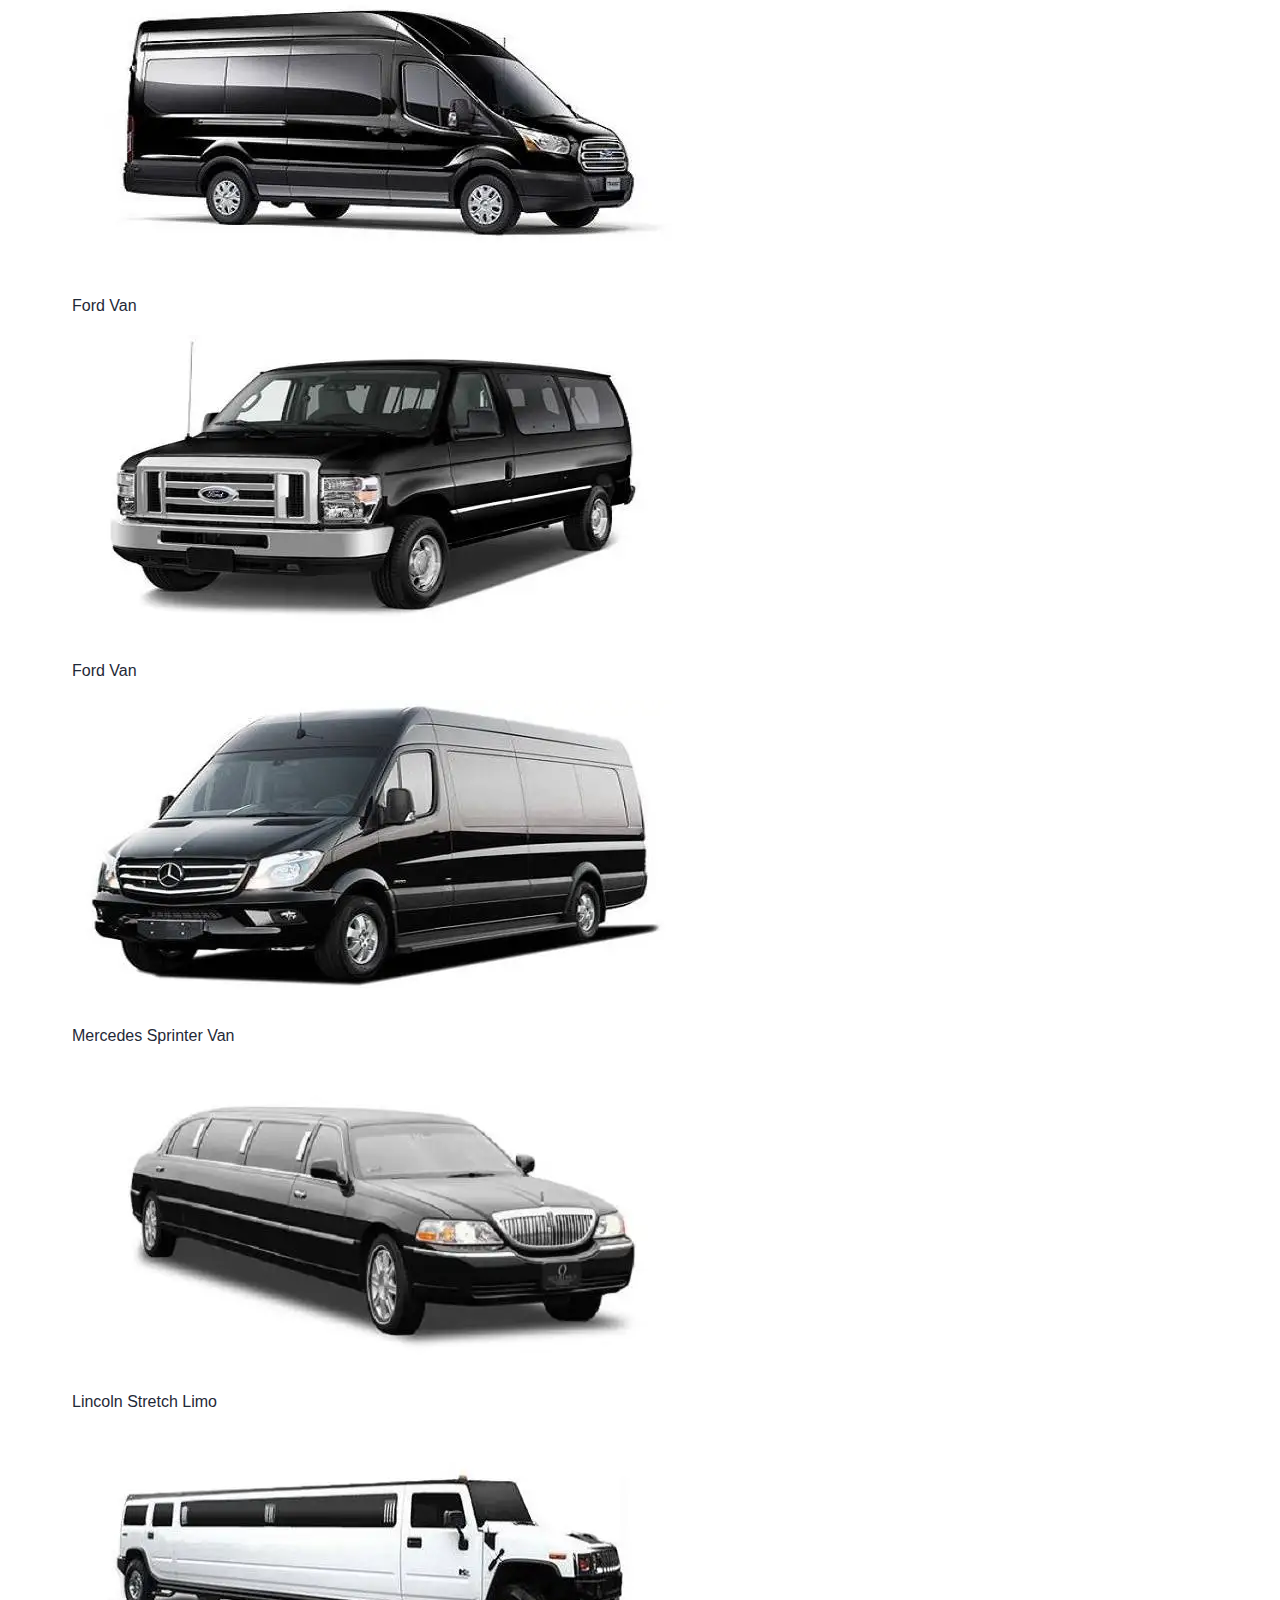
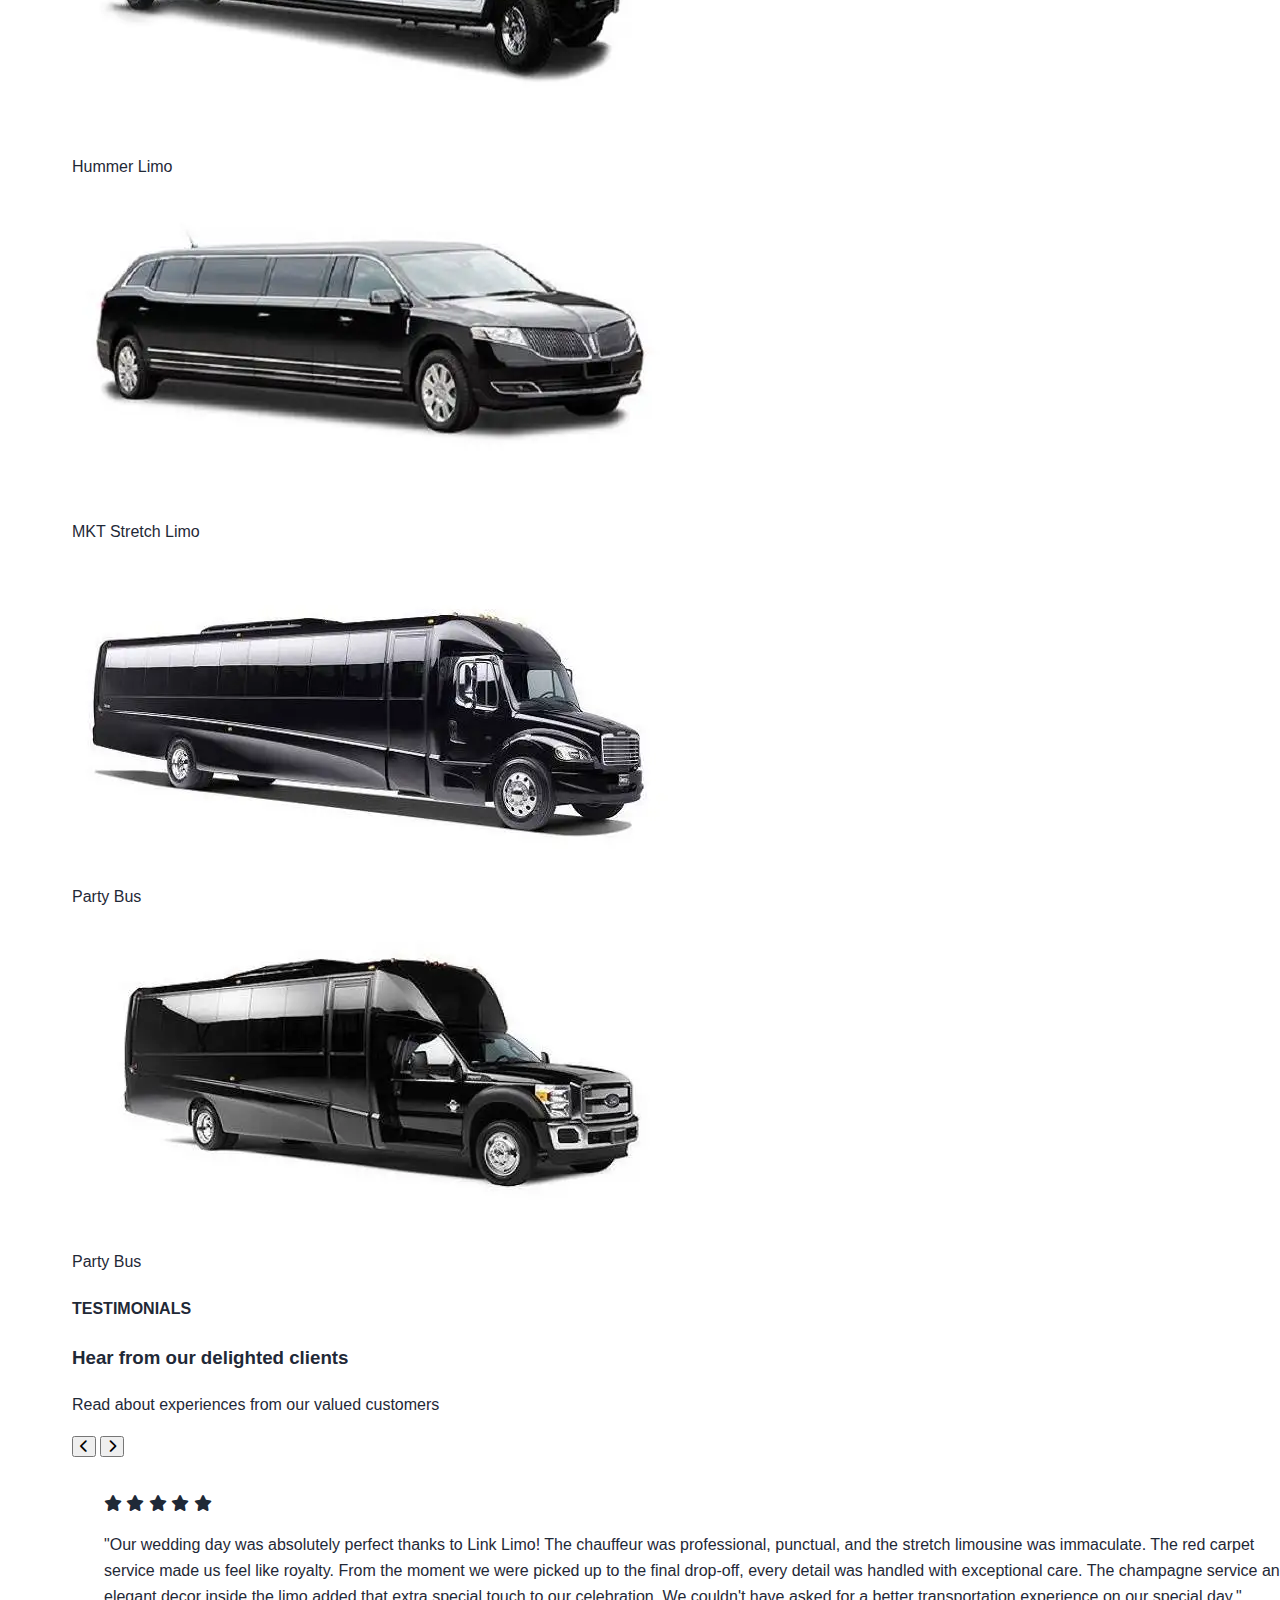
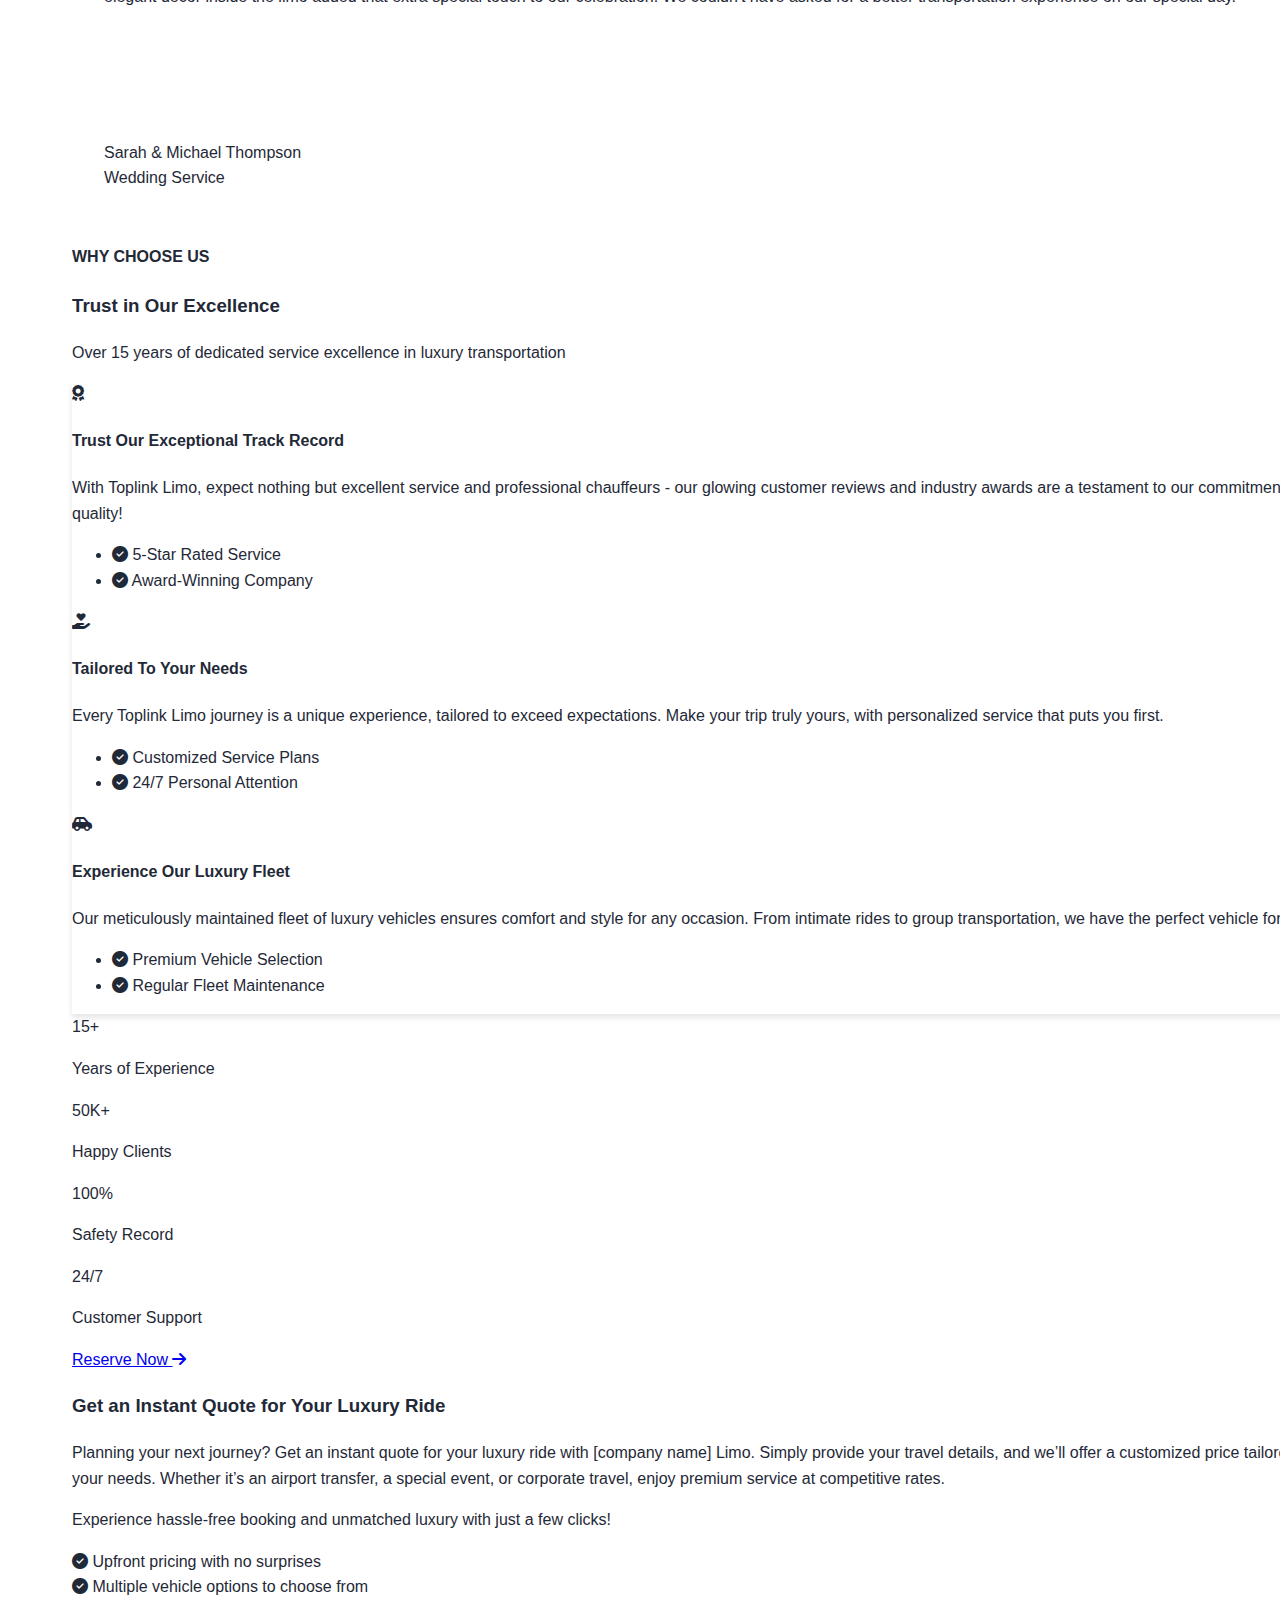
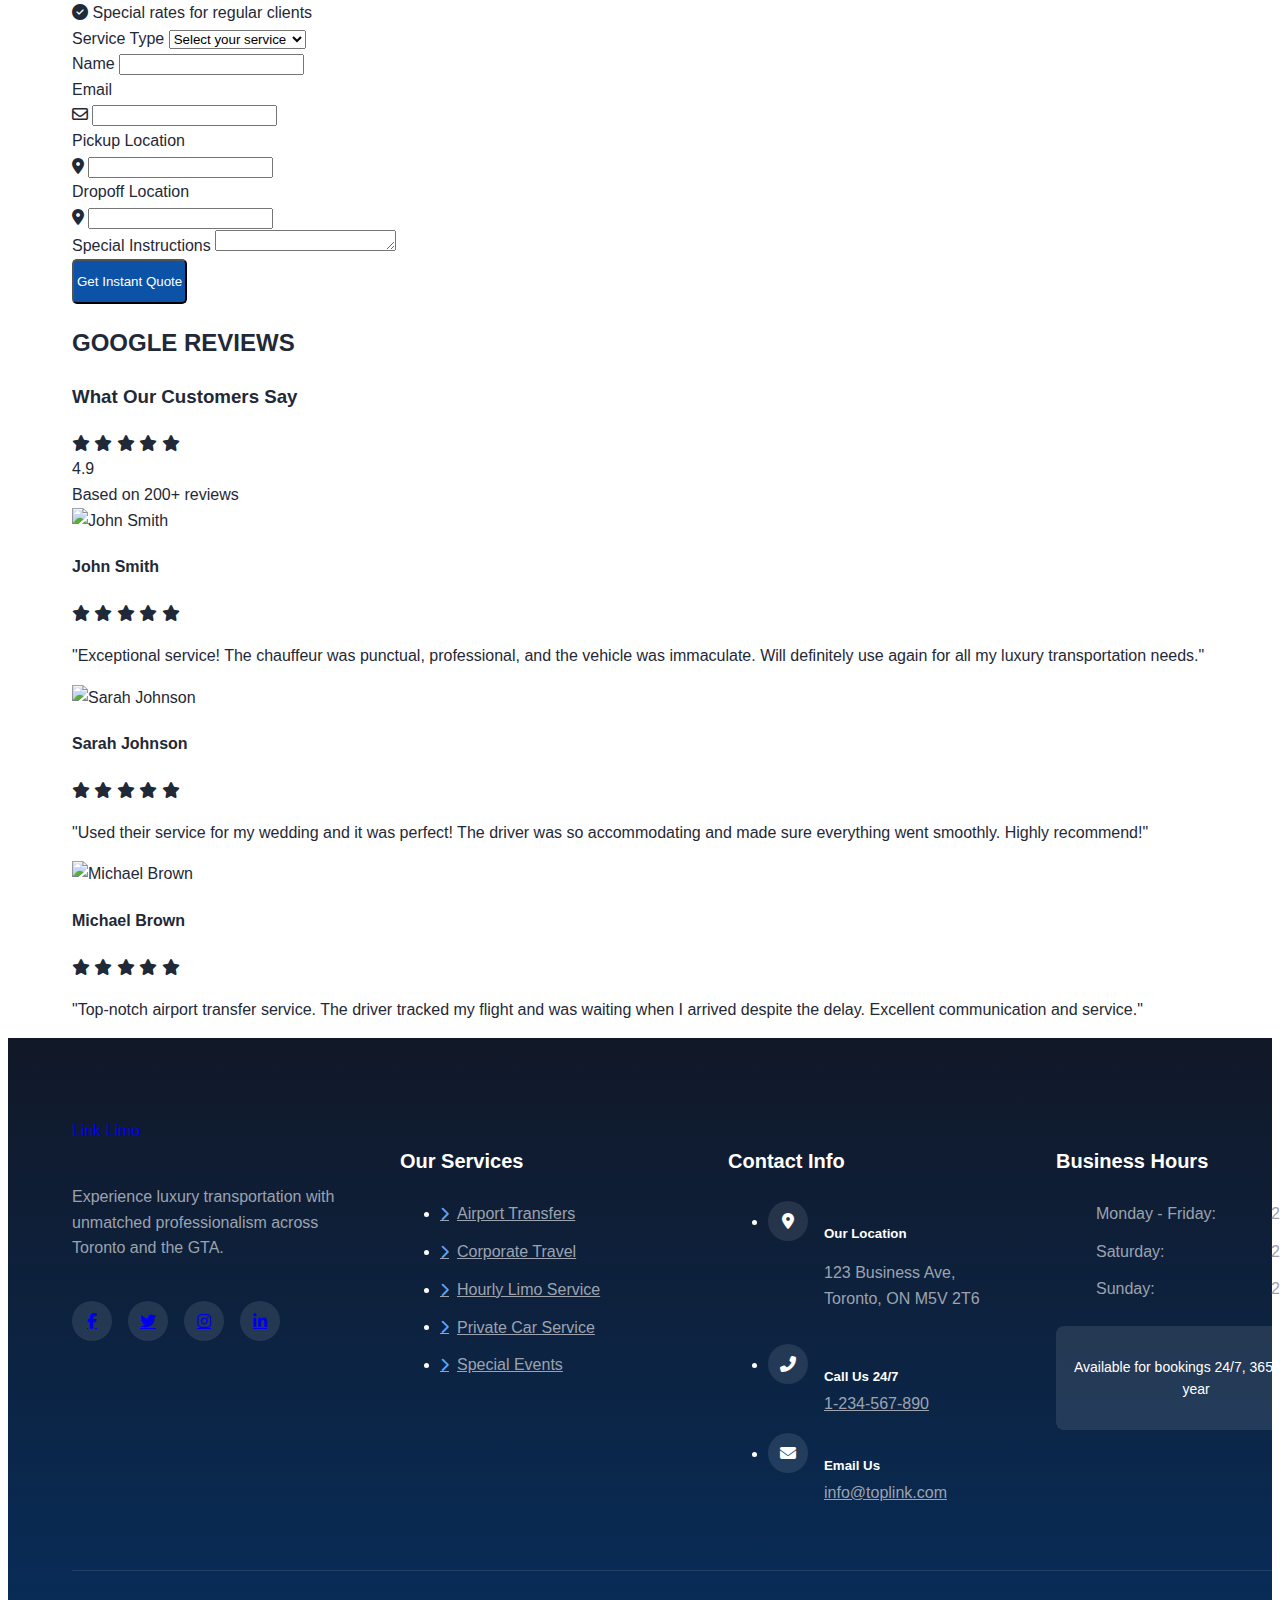
==== commit 6305418f: "styles changes" ====
--- a/index.html
+++ b/index.html
@@ -4,7 +4,7 @@
 <head>
     <meta charset="UTF-8">
     <meta name="viewport" content="width=device-width, initial-scale=1.0">
-    <title>Top Link Limo - Professional Limousine Service</title>
+    <title>Link Limo - Professional Limousine Service</title>
     <!-- Tailwind CSS CDN -->
     <script src="https://cdn.tailwindcss.com"></script>
     <!-- Custom CSS -->
@@ -15,14 +15,15 @@
 
 <body>
     <!-- Header/Navigation -->
-    <div class="top-header-container relative min-h-screen" style="background-image: url('images/h6.png'); object-fit: obtain;">
+    <div class="top-header-container relative min-h-screen"
+        style="background-image: url('images/test/hf1.png'); object-fit: contain;">
         <!-- Gradient Overlay -->
-        <div class="absolute inset-0 bg-gradient-to-r from-black/65 to-black/30"></div>
+        <div class="absolute inset-0 bg-gradient-to-r from-black/50 to-black/30"></div>
         <div class="top-header">
             <div class="container">
                 <div class="logo">
-                    <!-- <img src="images/logo.png" alt="Top Link Limo" class="logo-image"> -->
-                    <a href="index.html" class="text-white text-xl font-bold z-10">Top Link Limo</a>
+                    <!-- <img src="images/logo.png" alt="Link Limo" class="logo-image"> -->
+                    <a href="index.html" class="text-white text-xl font-bold z-10">Link Limo</a>
                 </div>
                 <div class="contact-section z-10">
                     <a href="https://wa.me/1234567890" class="contact-button whatsapp">
@@ -35,11 +36,10 @@
                     </a>
                 </div>
             </div>
-
         </div>
         <header class="main-header">
             <nav class="nav-container">
-                <div class="desktop-nav z-10 text-white">
+                <div class="desktop-nav z-10">
                     <a href="about.html" class="nav-link">About</a>
                     <div class="nav-item">
                         <a href="#" class="nav-link dropdown-trigger">Services <i class="fas fa-chevron-down"></i></a>
@@ -98,7 +98,7 @@
                         TORONTO'S PREMIER LIMOUSINE SERVICE
                     </span>
 
-                    <h1 class="text-5xl md:text-7xl font-bold text-white leading-tight mb-6">
+                    <h1 class="text-5xl md:text-7xl font-bold text-[#e6e6e6] leading-tight mb-6">
                         Luxury in <span class="text-[#71acf4]">Motion</span>
                     </h1>
 
@@ -107,9 +107,9 @@
                     </p>
 
                     <div class="flex flex-col sm:flex-row gap-4">
-                        <a href="reservation.html"
+                        <a href="quote.html"
                             class="bg-[#0c52a6] hover:bg-[#093a77] text-white px-8 py-4 rounded-full transition-all inline-flex items-center justify-center group">
-                            <span class="text-lg font-medium">Book Your Ride</span>
+                            <span class="text-lg font-medium">Get a Free Quote</span>
                             <i class="fas fa-arrow-right ml-2 group-hover:translate-x-1 transition-transform"></i>
                         </a>
                     </div>
@@ -124,17 +124,21 @@
             <div class="grid grid-cols-1 md:grid-cols-2 gap-12 items-center">
                 <!-- Left Column - Text Content -->
                 <div class="space-y-4">
+                    <span class="text-[#0c52a6] font-semibold text-lg">About Our Company</span>
                     <h2 class="text-3xl font-semibold text-gray-900">Experience Luxury Transportation</h2>
                     <p class="text-md text-gray-700">
-                        At Toplink Limo, we redefine luxury transportation in Toronto and the surrounding areas.
-                        With
-                        our fleet of meticulously maintained vehicles and professional chauffeurs, we ensure every
-                        journey is memorable.
+                        Welcome to [Your Company Name], where luxury, comfort, and reliability meet to redefine your
+                        travel experience. Based in Canada, we specialize in providing premium limousine services
+                        tailored to meet the diverse needs of our clients. Whether you're traveling for business,
+                        celebrating a special occasion, or simply seeking a stress-free ride, we are committed to
+                        delivering exceptional service with a touch of elegance.
                     </p>
                     <p class="text-md text-gray-700">
-                        Whether you're heading to the airport, celebrating a special occasion, or require corporate
-                        transportation, our commitment to excellence and attention to detail sets us apart.
+                        Our fleet of modern, well-maintained limousines is designed to offer the perfect blend of style
+                        and functionality. Driven by experienced and professional chauffeurs, we ensure your journey is
+                        not only safe but also enjoyable from start to finish.
                     </p>
+
                     <ul class="space-y-1 text-gray-700">
                         <li class="flex items-center">
                             <i class="fas fa-check text-[#0c52a6] mr-3"></i>
@@ -163,7 +167,7 @@
     <!-- Services  Section -->
     <section id="services" class="py-20 bg-gray-100">
         <div class="container">
-            <h2 class="text-2xl font-bold text-center text-[#0c52a6]">OUR SERVICES</h2>
+            <h4 class="text-2xl font-bold text-center text-[#0c52a6]">OUR SERVICES</h4>
             <h3 class="text-3xl font-bold text-center mb-12">Exquisite Limo Services in Toronto</h3>
             <div class="grid grid-cols-1 md:grid-cols-3 gap-8">
 
@@ -303,8 +307,8 @@
     </section>
 
     <!-- Fleet Section -->
-    <section id="fleet" class="pb-10">
-        <div class="bg-gradient-to-r from-[#072f5f] to-[#0a4487] text-white">
+    <section id="fleet" class="">
+        <div class="bg-gradient-to-br from-gray-900 to-blue-900 text-white">
             <div class="container py-20">
                 <div class="grid md:grid-cols-2 gap-12 items-center">
                     <!-- Left Content -->
@@ -358,30 +362,139 @@
                 </div>
             </div>
         </div>
-
+    </section>
+
+
+    <section class="">
+        <div class="container bg-gray-100 py-20">
+            <div>
+                <h4 class="text-xl font-bold text-[#0c52a6] text-center mb-2">FLEET</h4>
+                <h3 class="text-4xl font-bold text-center mb-4">Our Luxury Fleet</h2>
+                    <p class="text-center">At [company name], we pride ourselves on offering the finest in luxury
+                        transportation. Our fleet features an impeccable selection of late-model luxury sedans, SUVs,
+                        vans, stretch limousines, and motor coaches, each meticulously maintained to ensure a premium
+                        experience for our clients.
+
+                        Whether for corporate travel, special events, or discerning individuals, we deliver luxury,
+                        comfort, and reliability that exceeds expectations. Experience elegance with [company name]
+                        limo.
+                    </p>
+            </div>
+            <div class="flex flex-wrap gap-3 py-10">
+                <div class="w-[150px] flex flex-col items-center justify-center">
+                    <div class="rounded-2xl border-2 border-[#0c52a6]">
+                        <img src="images\mercedes-benz.webp" alt="Airport Transfer"
+                            class="object-cover max-w-[140px] p-1">
+                    </div>
+                    <p class="text-center font-bold py-2">Mercedes Benz</p>
+                </div>
+
+                <div class="w-[150px] flex flex-col items-center justify-center">
+                    <div class="rounded-2xl border-2 border-[#0c52a6]">
+                        <img src="images\lincoln-MKT.webp" alt="Airport Transfer"
+                            class="object-cover max-w-[140px] p-1">
+                    </div>
+                    <p class="text-center font-bold py-2">Lincoln MKT</p>
+                </div>
+
+                <div class="w-[150px] flex flex-col items-center justify-center">
+                    <div class="rounded-2xl border-2 border-[#0c52a6]">
+                        <img src="images\town-car.webp" alt="Airport Transfer" class="object-cover max-w-[140px] p-1">
+                    </div>
+                    <p class="text-center font-bold py-2">Town Car</p>
+                </div>
+
+                <div class="w-[150px] flex flex-col items-center justify-center">
+                    <div class="rounded-2xl border-2 border-[#0c52a6]">
+                        <img src="images\cadillac-suv.webp" alt="Airport Transfer"
+                            class="object-cover max-w-[140px] p-1">
+                    </div>
+                    <p class="text-center font-bold py-2">Cadillac SUV</p>
+                </div>
+
+                <div class="w-[150px] flex flex-col items-center justify-center">
+                    <div class="rounded-2xl border-2 border-[#0c52a6]">
+                        <img src="images\expendition-suv.webp" alt="Airport Transfer"
+                            class="object-cover max-w-[140px] p-1">
+                    </div>
+                    <p class="text-center font-bold py-2">Expedition SUV</p>
+                </div>
+
+                <div class="w-[160px] flex flex-col items-center justify-center">
+                    <div class="rounded-2xl border-2 border-[#0c52a6]">
+                        <img src="images\chevrolet.webp" alt="Airport Transfer" class="object-cover max-w-[145px] p-1">
+                    </div>
+                    <p class="text-center font-bold py-2">Chevrolet Suburban</p>
+                </div>
+
+                <div class="w-[150px] flex flex-col items-center justify-center">
+                    <div class="rounded-2xl border-2 border-[#0c52a6]">
+                        <img src="images\ford-van.webp" alt="Airport Transfer" class="object-cover max-w-[140px] p-1">
+                    </div>
+                    <p class="text-center font-bold py-2">Ford Van</p>
+                </div>
+
+                <div class="w-[150px] flex flex-col items-center justify-center">
+                    <div class="rounded-2xl border-2 border-[#0c52a6]">
+                        <img src="images\ford-van-2.webp" alt="Airport Transfer" class="object-cover max-w-[140px] p-1">
+                    </div>
+                    <p class="text-center font-bold py-2">Ford Van</p>
+                </div>
+
+                <div class="w-[150px] flex flex-col items-center justify-center">
+                    <div class="rounded-2xl border-2 border-[#0c52a6] mt-7">
+                        <img src="images\mercedes-van.webp" alt="Airport Transfer"
+                            class="object-cover max-w-[140px] p-1">
+                    </div>
+                    <p class="text-center font-bold py-2">Mercedes Sprinter Van</p>
+                </div>
+
+                <div class="w-[150px] flex flex-col items-center justify-center">
+                    <div class="rounded-2xl border-2 border-[#0c52a6] mt-7">
+                        <img src="images\lincoin-limo.webp" alt="Airport Transfer"
+                            class="object-cover max-w-[140px] p-1">
+                    </div>
+                    <p class="text-center font-bold py-2">Lincoln Stretch Limo</p>
+                </div>
+
+                <div class="w-[150px] flex flex-col items-center justify-center">
+                    <div class="rounded-2xl border-2 border-[#0c52a6]">
+                        <img src="images\hummer-limo.webp" alt="Airport Transfer"
+                            class="object-cover max-w-[140px] p-1">
+                    </div>
+                    <p class="text-center font-bold py-2">Hummer Limo</p>
+                </div>
+
+                <div class="w-[150px] flex flex-col items-center justify-center">
+                    <div class="rounded-2xl border-2 border-[#0c52a6]">
+                        <img src="images\mkt-limo.webp" alt="Airport Transfer" class="object-cover max-w-[140px] p-1">
+                    </div>
+                    <p class="text-center font-bold py-2">MKT Stretch Limo</p>
+                </div>
+
+                <div class="w-[150px] flex flex-col items-center justify-center">
+                    <div class="rounded-2xl border-2 border-[#0c52a6]">
+                        <img src="images\party-van.webp" alt="Airport Transfer" class="object-cover max-w-[140px] p-1">
+                    </div>
+                    <p class="text-center font-bold py-2">Party Bus</p>
+                </div>
+
+                <div class="w-[150px] flex flex-col items-center justify-center">
+                    <div class="rounded-2xl border-2 border-[#0c52a6]">
+                        <img src="images\party-van-2.webp" alt="Airport Transfer"
+                            class="object-cover max-w-[140px] p-1">
+                    </div>
+                    <p class="text-center font-bold py-2">Party Bus</p>
+                </div>
+            </div>
+        </div>
+
+    </section>
+
+    <!-- Testimonials Section -->
+    <section id="testimonials" class="py-20 bg-gray-200">
         <div class="container">
-            <div class="py-20 fleet-section">
-                <h2 class="text-xl font-bold text-[#0c52a6] text-center mb-2">OUR FLEET</h3>
-                    <h3 class="text-4xl font-bold text-center">Step into Luxury and Comfort</h3>
-                    <div class="flex justify-center items-center flex-row flex-wrap">
-                        <a href="#sedan" class="fleet-link">Sedans</a>
-                        <a href="#luxury-sedan" class="fleet-link">Luxury Sedans</a>
-                        <a href="#suv" class="fleet-link">SUVs</a>
-                        <a href="#luxury-suv" class="fleet-link">Luxury SUVs</a>
-                        <a href="#stretch" class="fleet-link">Stretch Limousines</a>
-                        <a href="#van" class="fleet-link">Passenger Vans</a>
-                        <a href="#bus" class="fleet-link">Mini Buses</a>
-                    </div>
-                    <div class="flex justify-center items-center pt-10">
-                        <img src="images/fleet-roster.png" alt="Fleet Roster" class="fleet-image">
-                    </div>
-            </div>
-        </div>
-    </section>
-    <!-- Testimonials Section -->
-    <section id="testimonials" class="py-20 bg-gray-100">
-        <div class="container">
-            <h2 class="text-xl font-bold text-[#0c52a6] text-center mb-2">TESTIMONIALS</h2>
+            <h4 class="text-xl font-bold text-[#0c52a6] text-center mb-2">TESTIMONIALS</h4>
             <h3 class="text-4xl font-bold text-center mb-2">Hear from our delighted clients</h2>
                 <p class="text-center text-gray-600 mb-12">Read about experiences from our valued customers</p>
 
@@ -416,7 +529,7 @@
                                         </div>
                                         <p class="text-gray-600 mb-4">"Our wedding day was absolutely perfect thanks
                                             to
-                                            Top Link Limo! The chauffeur was professional, punctual, and the stretch
+                                            Link Limo! The chauffeur was professional, punctual, and the stretch
                                             limousine was immaculate. The red carpet service made us feel like
                                             royalty.
                                             From the moment we were picked up to the final drop-off, every detail
@@ -449,7 +562,7 @@
                                         </div>
                                         <p class="text-gray-600 mb-4">"As a frequent business traveler, reliability
                                             and
-                                            professionalism are crucial. Top Link Limo consistently exceeds
+                                            professionalism are crucial. Link Limo consistently exceeds
                                             expectations
                                             with their executive service. Their attention to detail is outstanding.
                                             The
@@ -590,7 +703,7 @@
         <div class="container relative">
             <!-- Section Header -->
             <div class="text-center mb-12">
-                <h2 class="text-xl font-bold text-[#0c52a6] mb-2">WHY CHOOSE US</h2>
+                <h4 class="text-xl font-bold text-[#0c52a6] mb-2">WHY CHOOSE US</h4>
                 <h3 class="text-4xl font-bold mb-4">Trust in Our Excellence</h3>
                 <p class="text-gray-600">Over 15 years of dedicated service excellence in luxury transportation</p>
             </div>
@@ -693,15 +806,19 @@
         </div>
     </section>
 
-
-    <section class="py-20 bg-gradient-to-r from-[#072f5f] to-[#0c4999]">
+    <section class="py-20 bg-gradient-to-br from-gray-900 to-blue-900">
         <div class="container">
-            <div class="grid md:grid-cols-2 gap-12 items-center">
+            <div class="flex flex-col lg:flex-row gap-12">
                 <!-- Left Content -->
-                <div class="text-white space-y-6">
+                <div class="lg:w-1/2 text-white space-y-6">
                     <h3 class="text-4xl font-bold leading-tight">Get an Instant Quote for Your Luxury Ride</h3>
-                    <p class="text-lg opacity-90">Experience transparent pricing with no hidden fees. Our rates are
-                        competitive and all-inclusive.</p>
+                    <p class="text-lg opacity-90">Planning your next journey? Get an instant quote for your luxury ride
+                        with [company name] Limo. Simply provide your travel details, and we’ll offer a customized price
+                        tailored to your needs. Whether it’s an airport transfer, a special event, or corporate travel,
+                        enjoy premium service at competitive rates.</p>
+
+                    <p class="text-lg opacity-90">Experience hassle-free booking and unmatched luxury with just a few
+                        clicks!</p>
 
                     <div class="space-y-4">
                         <div class="flex items-center space-x-3">
@@ -720,7 +837,80 @@
                 </div>
 
                 <!-- Right Content - Quick Quote Box -->
-                <div class="bg-white rounded-lg p-8 shadow-xl">
+                <!-- Right Column - Form -->
+                <div class="lg:w-1/2">
+                    <form class="bg-white rounded-2xl shadow-2xl p-8">
+                        <div class="grid grid-cols-1 md:grid-cols-2 gap-6">
+                            <!-- Service Type -->
+                            <div class="md:col-span-2">
+                                <label class="block text-sm font-medium text-gray-700 mb-2">Service Type</label>
+                                <select
+                                    class="w-full p-3 rounded-lg border border-gray-300 focus:border-blue-500 focus:ring-2 focus:ring-blue-200">
+                                    <option value="" disabled selected>Select your service</option>
+                                    <option value="airport">Airport Transfer</option>
+                                    <option value="hourly">Hourly Service</option>
+                                    <option value="corporate">Corporate Service</option>
+                                    <option value="private">Private Car Service</option>
+                                </select>
+                            </div>
+
+                            <!-- Name -->
+                            <div>
+                                <label class="block text-sm font-medium text-gray-700 mb-2">Name</label>
+                                <input type="text"
+                                    class="w-full p-3 rounded-lg border border-gray-300 focus:border-blue-500 focus:ring-2 focus:ring-blue-200">
+                            </div>
+
+                            <!-- Email -->
+                            <div>
+                                <label class="block text-sm font-medium text-gray-700 mb-2">Email</label>
+                                <div class="relative">
+                                    <i
+                                        class="far fa-envelope absolute left-3 top-1/2 -translate-y-1/2 text-gray-400"></i>
+                                    <input type="email"
+                                        class="w-full pl-10 pr-4 py-3 rounded-lg border border-gray-300 focus:border-blue-500 focus:ring focus:ring-blue-200 transition">
+                                </div>
+                            </div>
+
+                            <!-- Pickup -->
+                            <div>
+                                <label class="block text-sm font-medium text-gray-700 mb-2">Pickup Location</label>
+                                <div class="relative">
+                                    <i
+                                        class="fas fa-map-marker-alt absolute left-3 top-1/2 -translate-y-1/2 text-gray-400"></i>
+                                    <input type="text"
+                                        class="w-full pl-10 pr-4 py-3 rounded-lg border border-gray-300 focus:border-blue-500 focus:ring focus:ring-blue-200 transition">
+                                </div>
+                            </div>
+
+                            <!-- Dropoff -->
+                            <div>
+                                <label class="block text-sm font-medium text-gray-700 mb-2">Dropoff Location</label>
+                                <div class="relative">
+                                    <i
+                                        class="fas fa-map-marker-alt absolute left-3 top-1/2 -translate-y-1/2 text-gray-400"></i>
+                                    <input type="text"
+                                        class="w-full pl-10 pr-4 py-3 rounded-lg border border-gray-300 focus:border-blue-500 focus:ring focus:ring-blue-200 transition">
+                                </div>
+                            </div>
+
+                            <!-- Message -->
+                            <div class="md:col-span-2">
+                                <label class="block text-sm font-medium text-gray-700 mb-2">Special Instructions</label>
+                                <textarea rows="1"
+                                    class="w-full p-3 rounded-lg border border-gray-300 focus:border-blue-500 focus:ring-2 focus:ring-blue-200"></textarea>
+                            </div>
+                        </div>
+
+                        <!-- Submit Button -->
+                        <div class="mt-6">
+                            <button type="submit" class="primary-button w-full py-3 px-6">
+                                Get Instant Quote
+                            </button>
+                        </div>
+                    </form>
+                </div>
+                <!-- <div class="bg-white rounded-lg p-8 shadow-xl">
                     <h4 class="text-2xl font-bold text-gray-800 mb-6">Calculate Your Fare</h4>
                     <div class="space-y-4">
                         <a href="quote.html"
@@ -738,7 +928,7 @@
                             </a>
                         </div>
                     </div>
-                </div>
+                </div> -->
             </div>
         </div>
     </section>
@@ -834,13 +1024,13 @@
             </div>
 
             <!-- Google Review Button -->
-            <div class="text-center mt-12">
+            <!-- <div class="text-center mt-12">
                 <a href="#"
                     class="inline-flex items-center gap-2 bg-white text-gray-800 font-bold py-3 px-6 rounded-lg shadow-md hover:shadow-lg transition-shadow">
-                    <!-- <img src="images/google-icon.png" alt="Google" class="w-6 h-6"> -->
+                    
                     Read More Reviews on Google
                 </a>
-            </div>
+            </div> -->
         </div>
     </section>
 
@@ -854,7 +1044,8 @@
             <div class="footer-grid">
                 <!-- Company Info -->
                 <div class="footer-company">
-                    <img src="images/logo-white.png" alt="Toplink Limo Logo" class="footer-logo">
+                    <a href="index.html" class="text-white text-xl font-bold z-10">Link Limo</a>
+                    <!-- <img src="images/logo-white.png" alt="Toplink Limo Logo" class="footer-logo"> -->
                     <p class="footer-description">Experience luxury transportation with unmatched professionalism
                         across
                         Toronto and the GTA.</p>
@@ -882,7 +1073,7 @@
                         <li><a href="private-car-service.html" class="footer-link"><i
                                     class="fas fa-chevron-right icon-arrow"></i>Private Car
                                 Service</a></li>
-                        <li><a href="#" class="footer-link"><i class="fas fa-chevron-right icon-arrow"></i>Special
+                        <li><a href="special-event.html" class="footer-link"><i class="fas fa-chevron-right icon-arrow"></i>Special
                                 Events</a></li>
                     </ul>
                 </div>
--- a/css/style.css
+++ b/css/style.css
@@ -346,7 +346,7 @@
 }
 
 .nav-link {
-    color: white;
+    color: #d9d9d9;
     font-weight: 550;
     padding: 0.5rem 0.75rem;
     text-decoration: none;
@@ -358,7 +358,7 @@
 }
 
 .nav-link:hover {
-    color: #093a77;
+    color: white;
 }
 
 .dropdown-trigger {
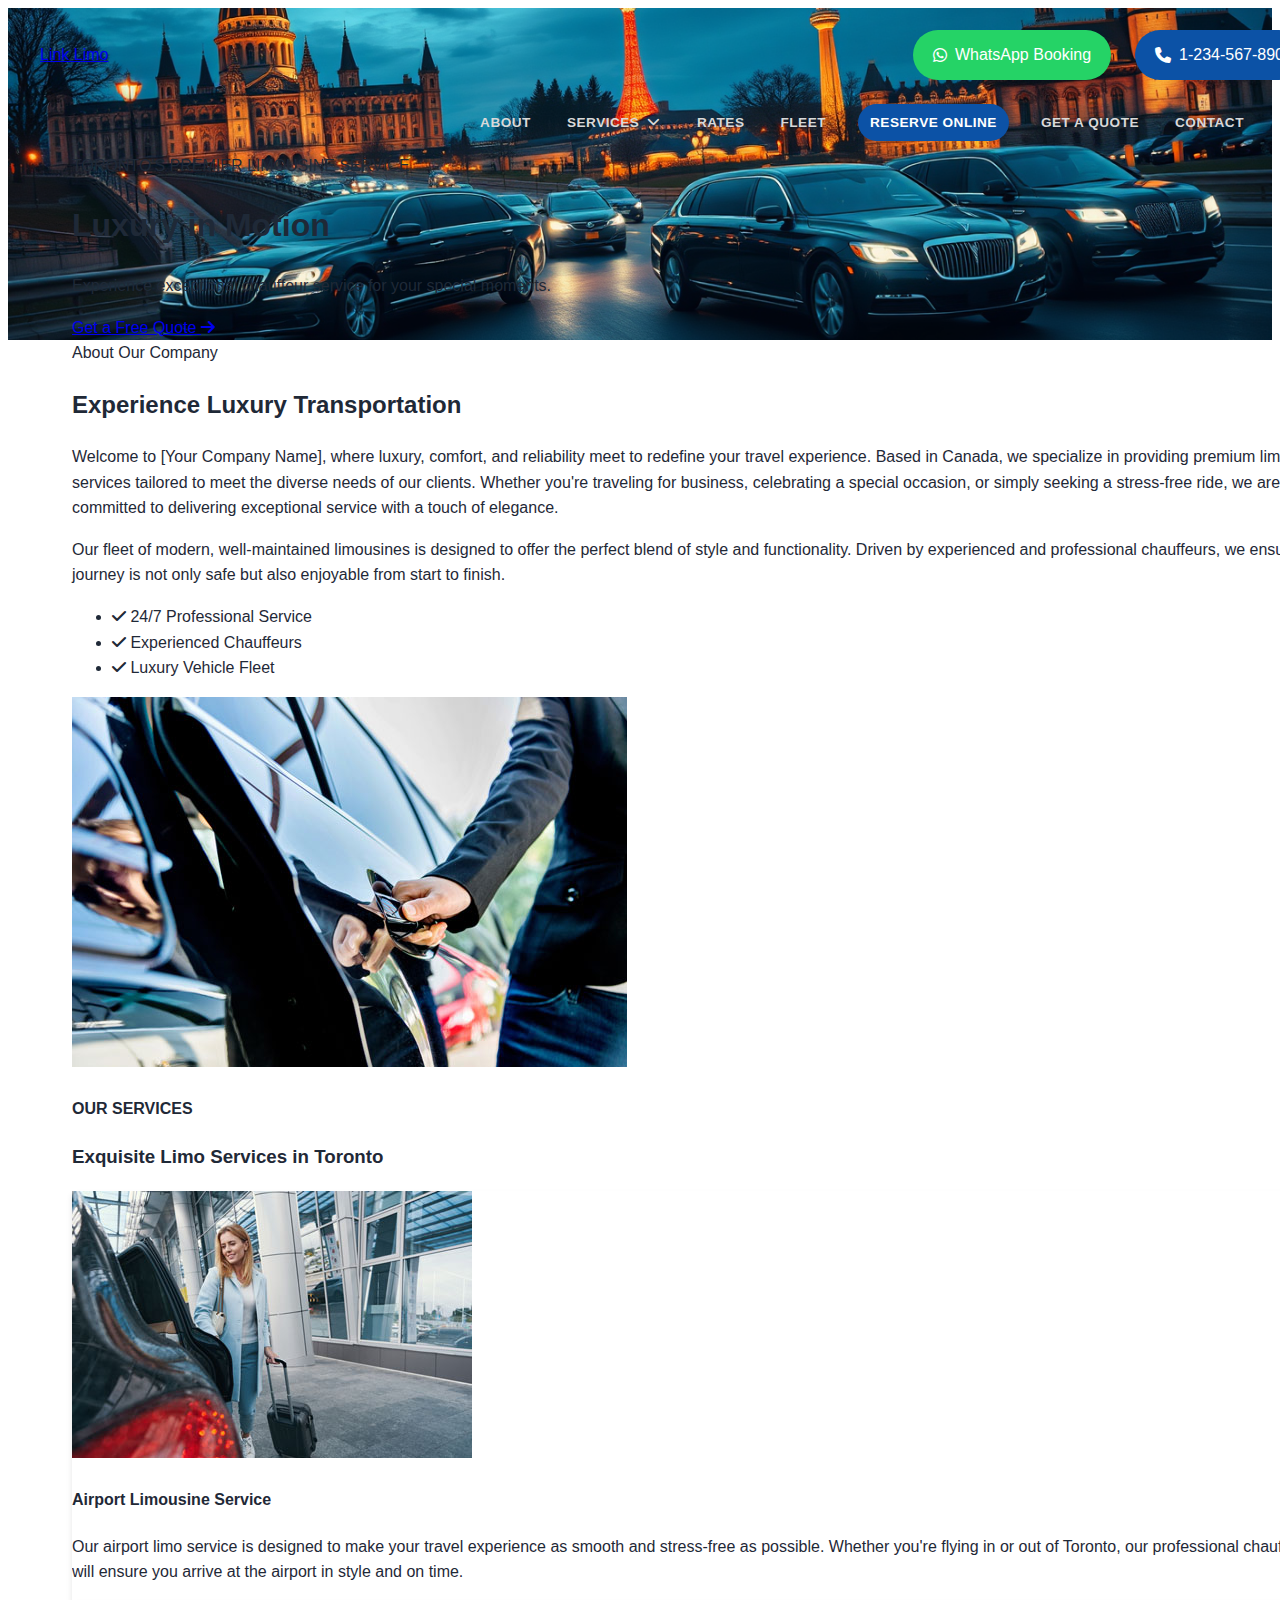
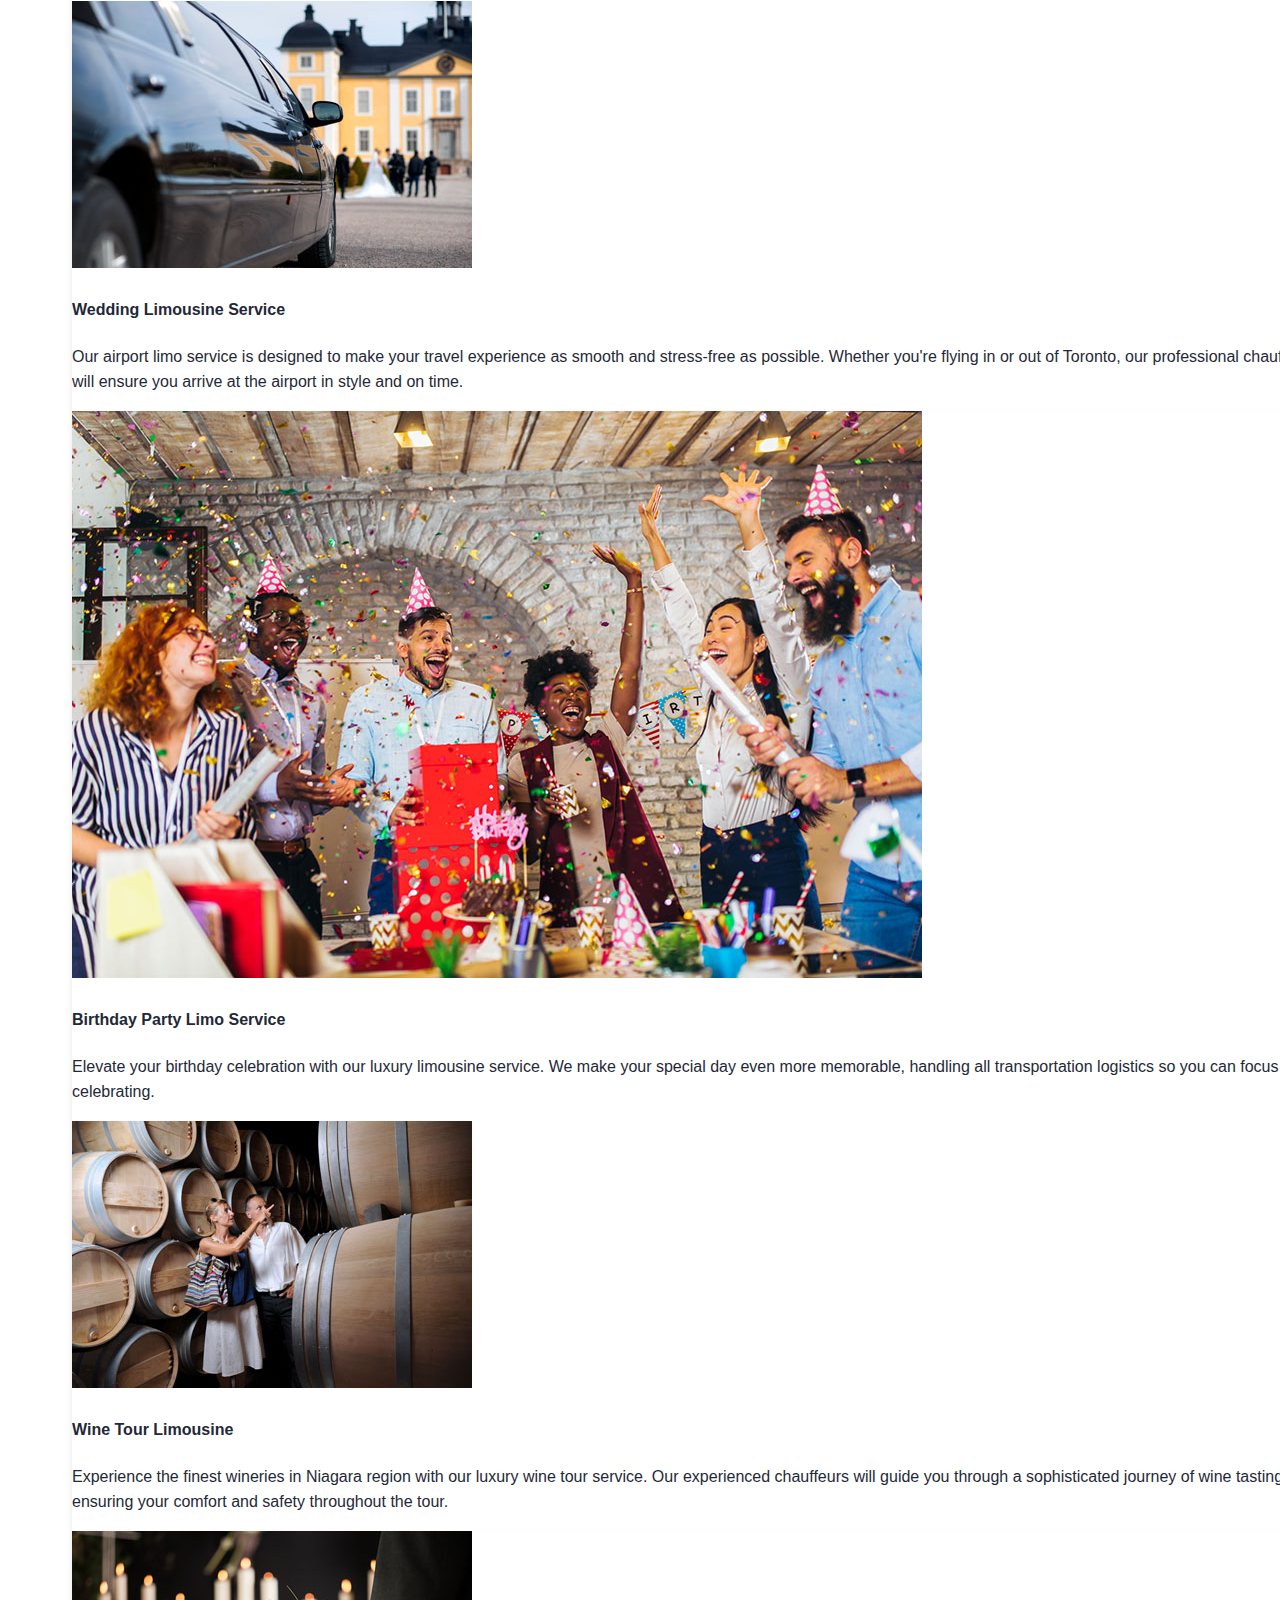
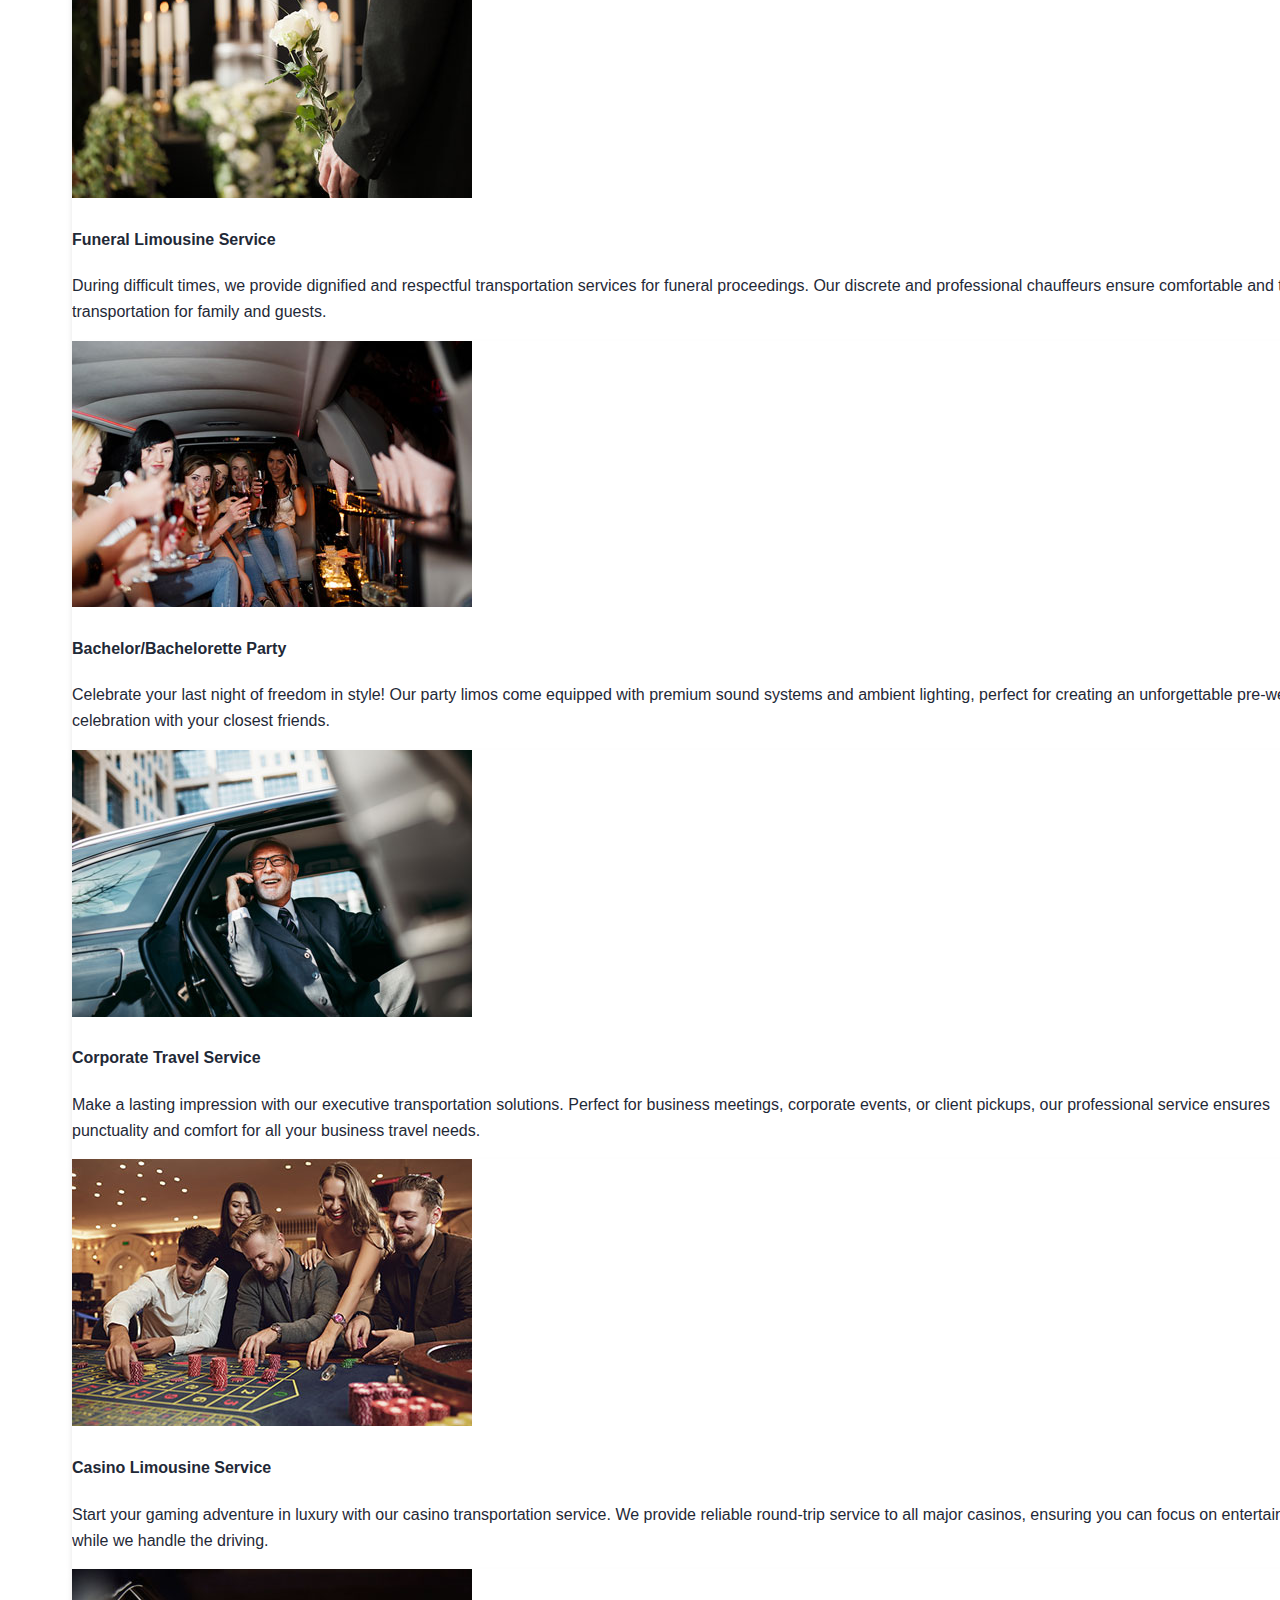
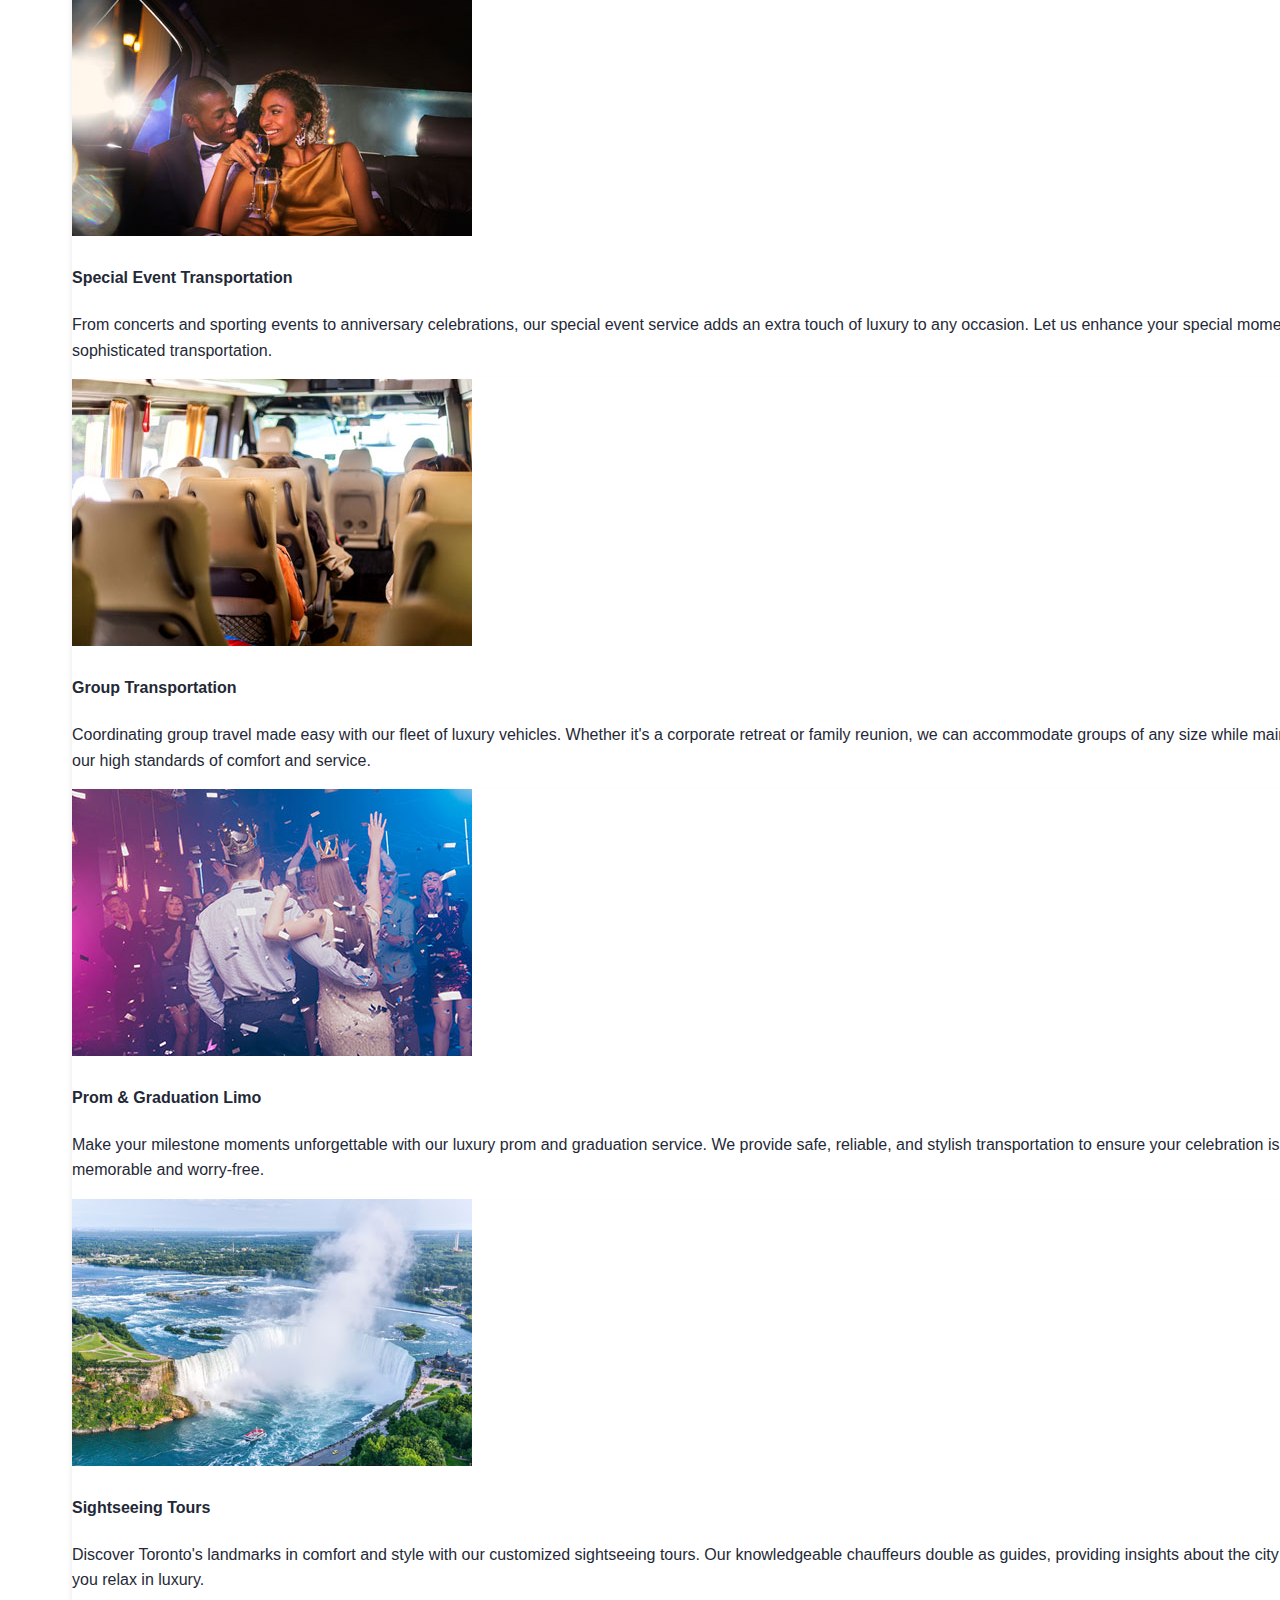
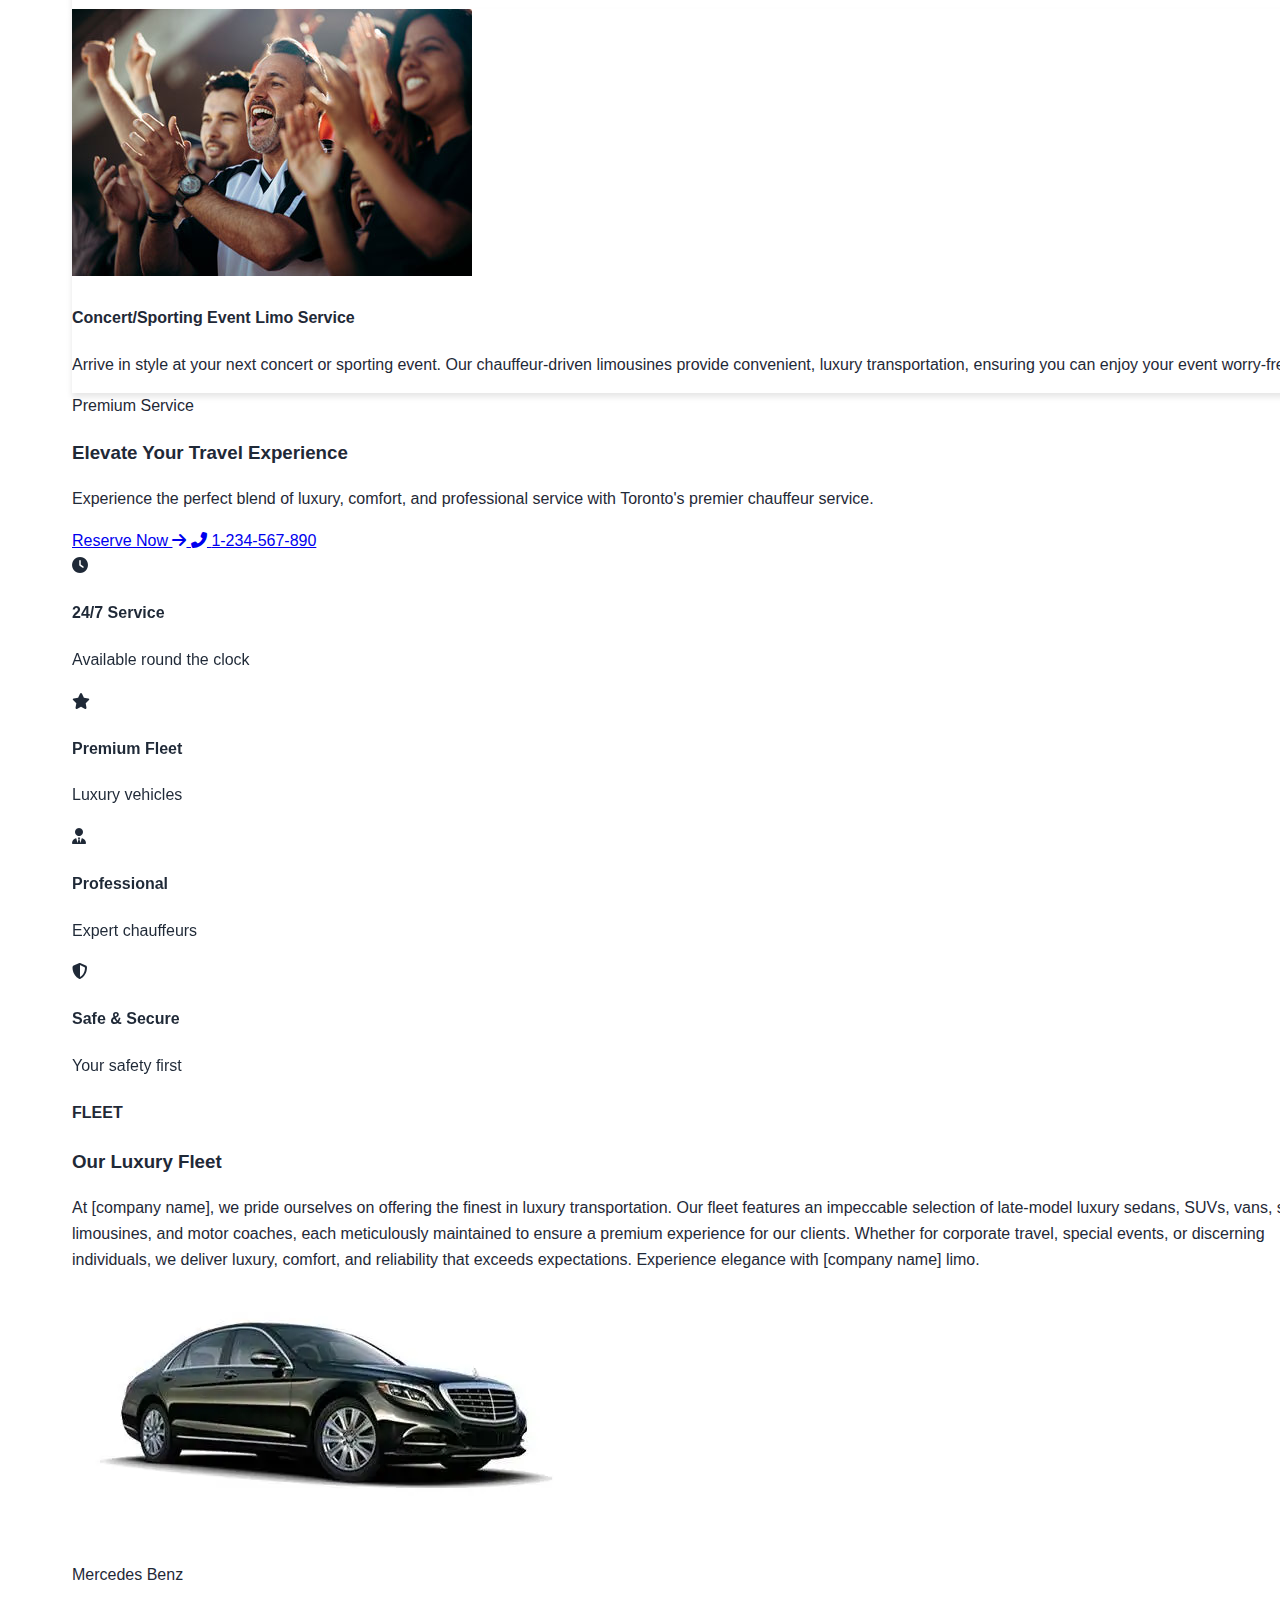
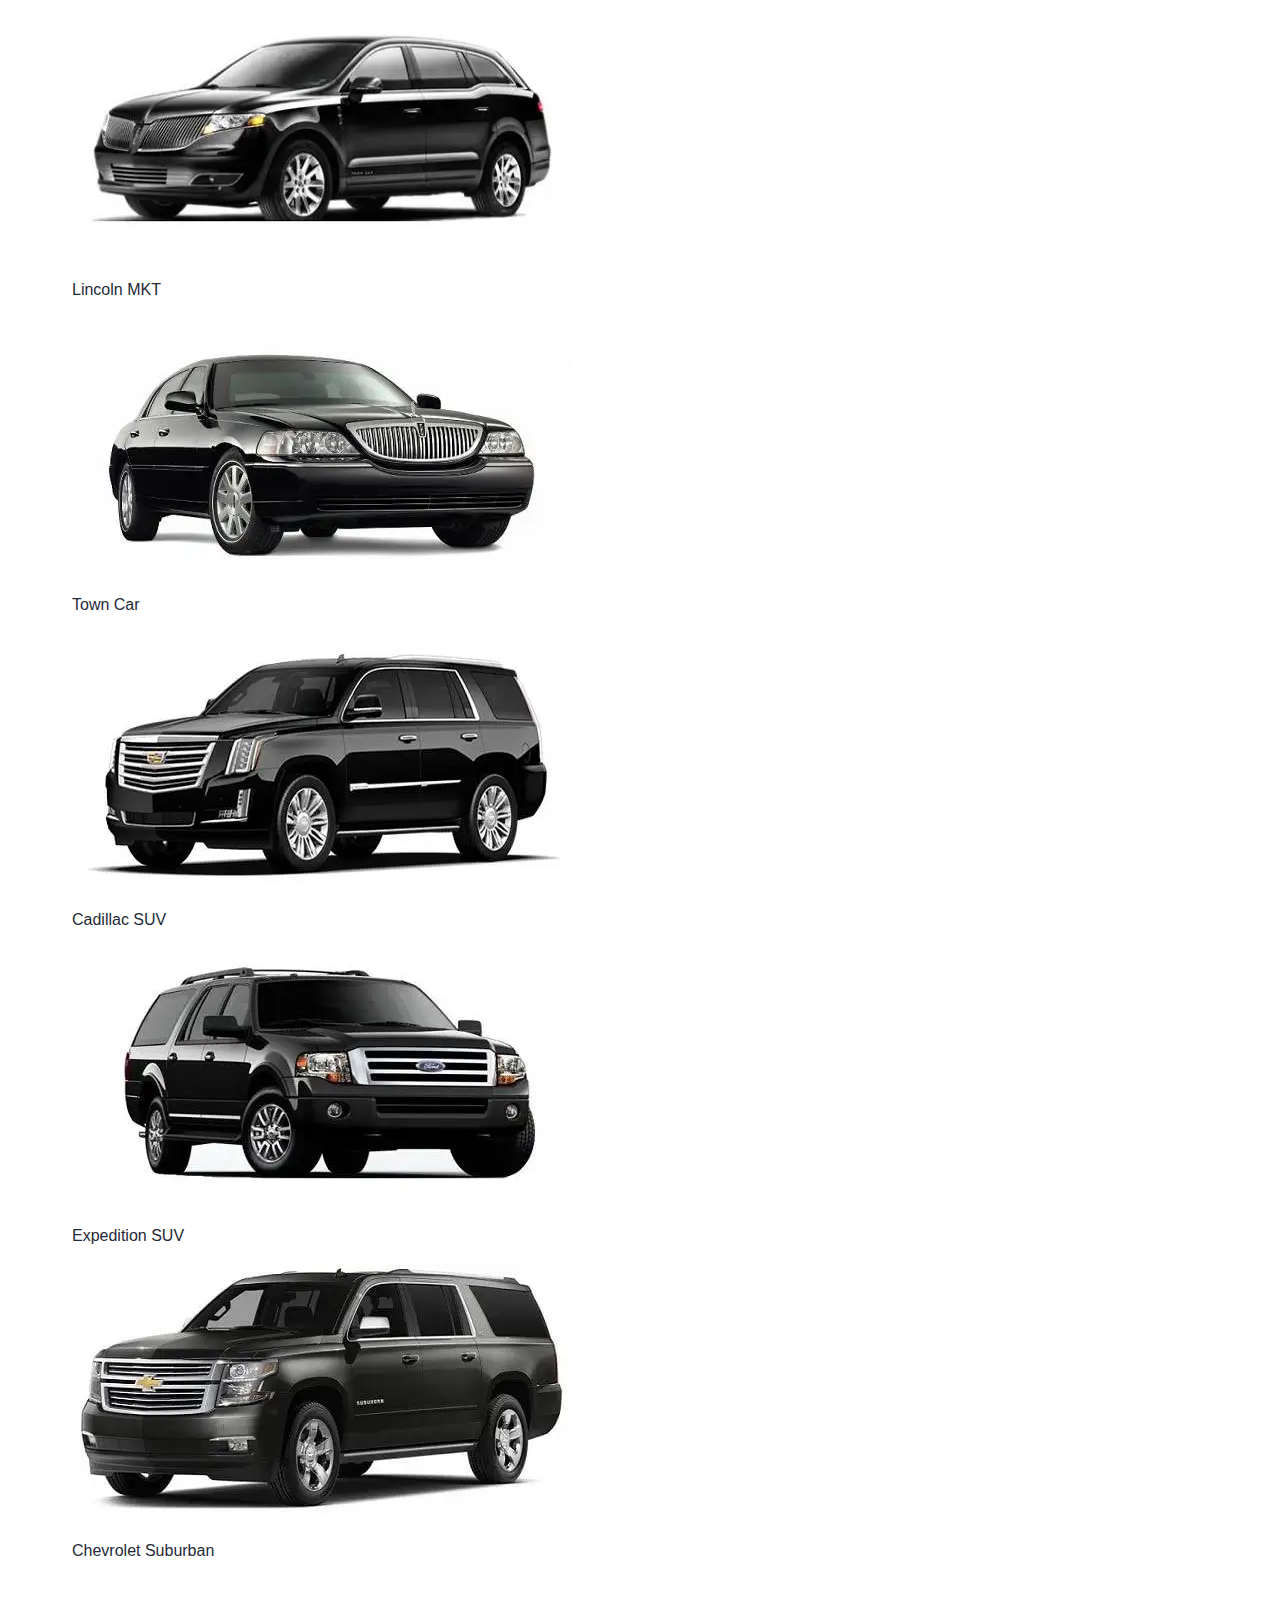
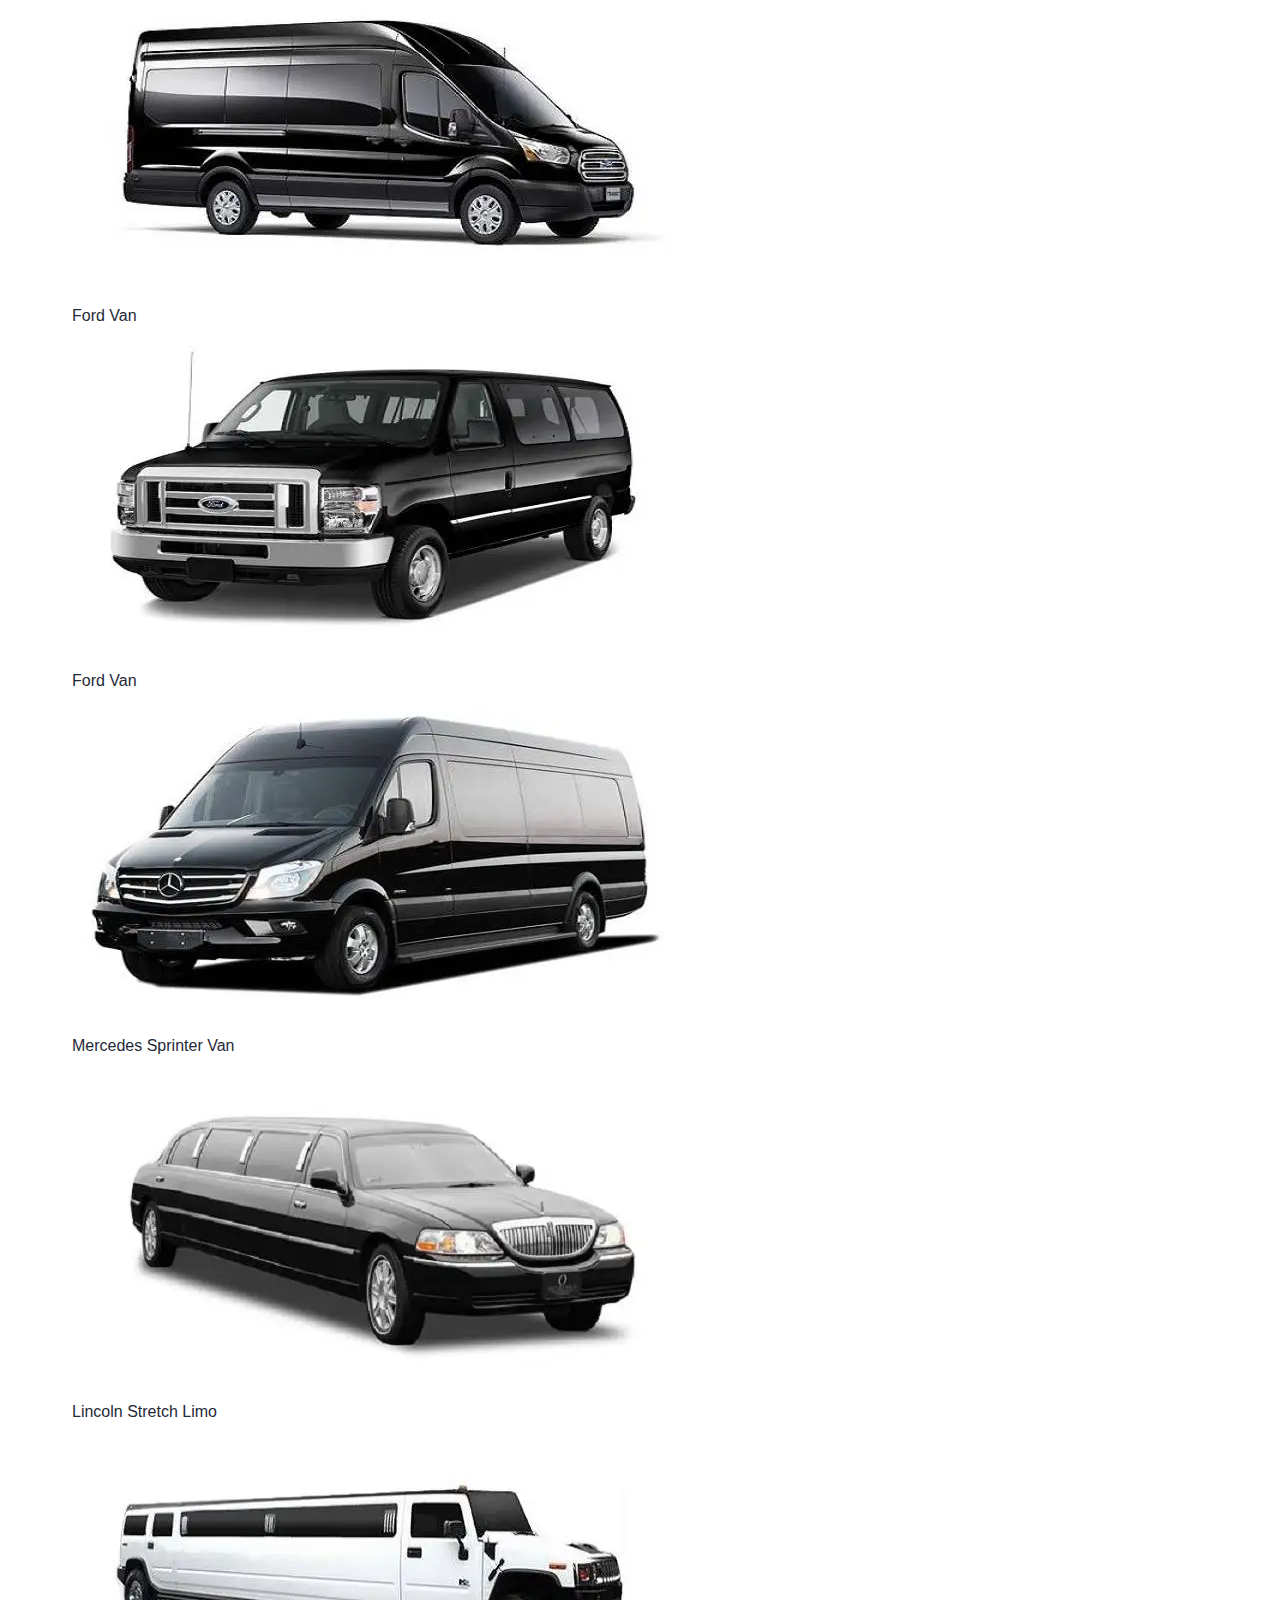
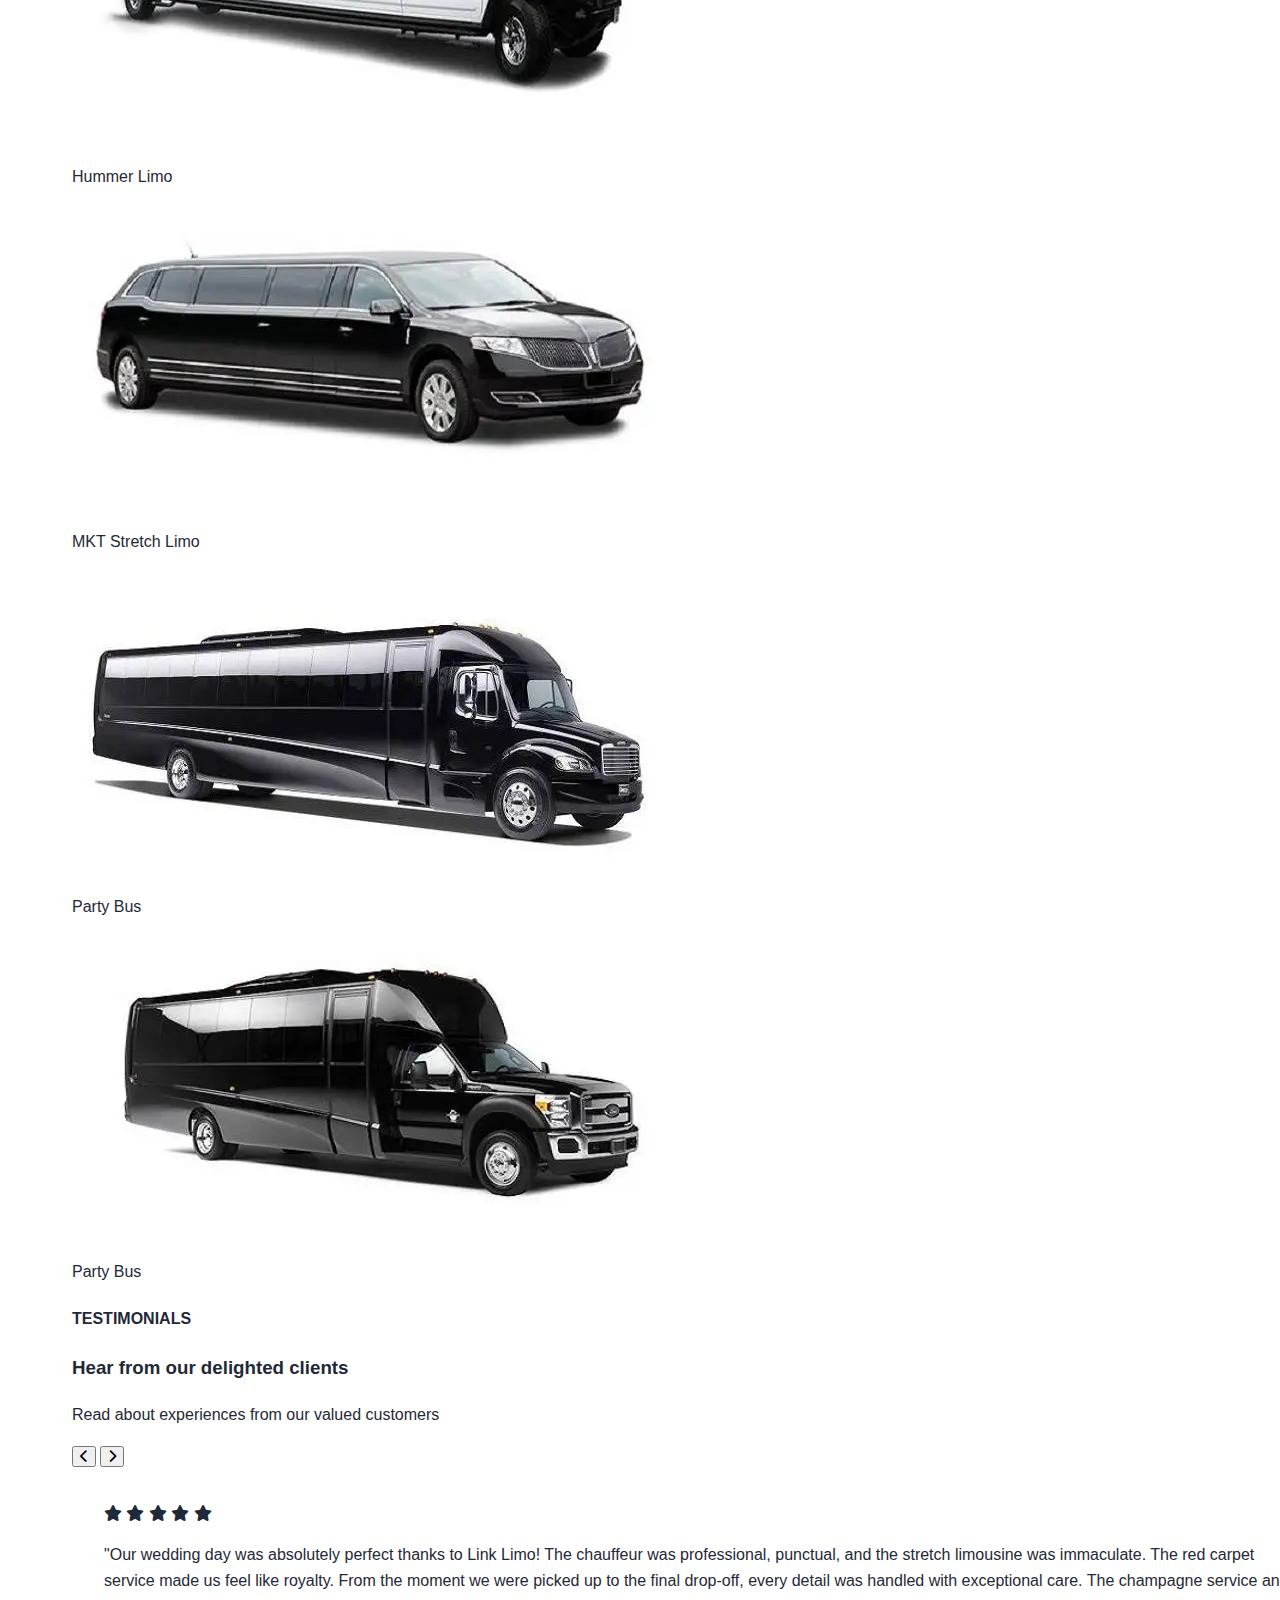
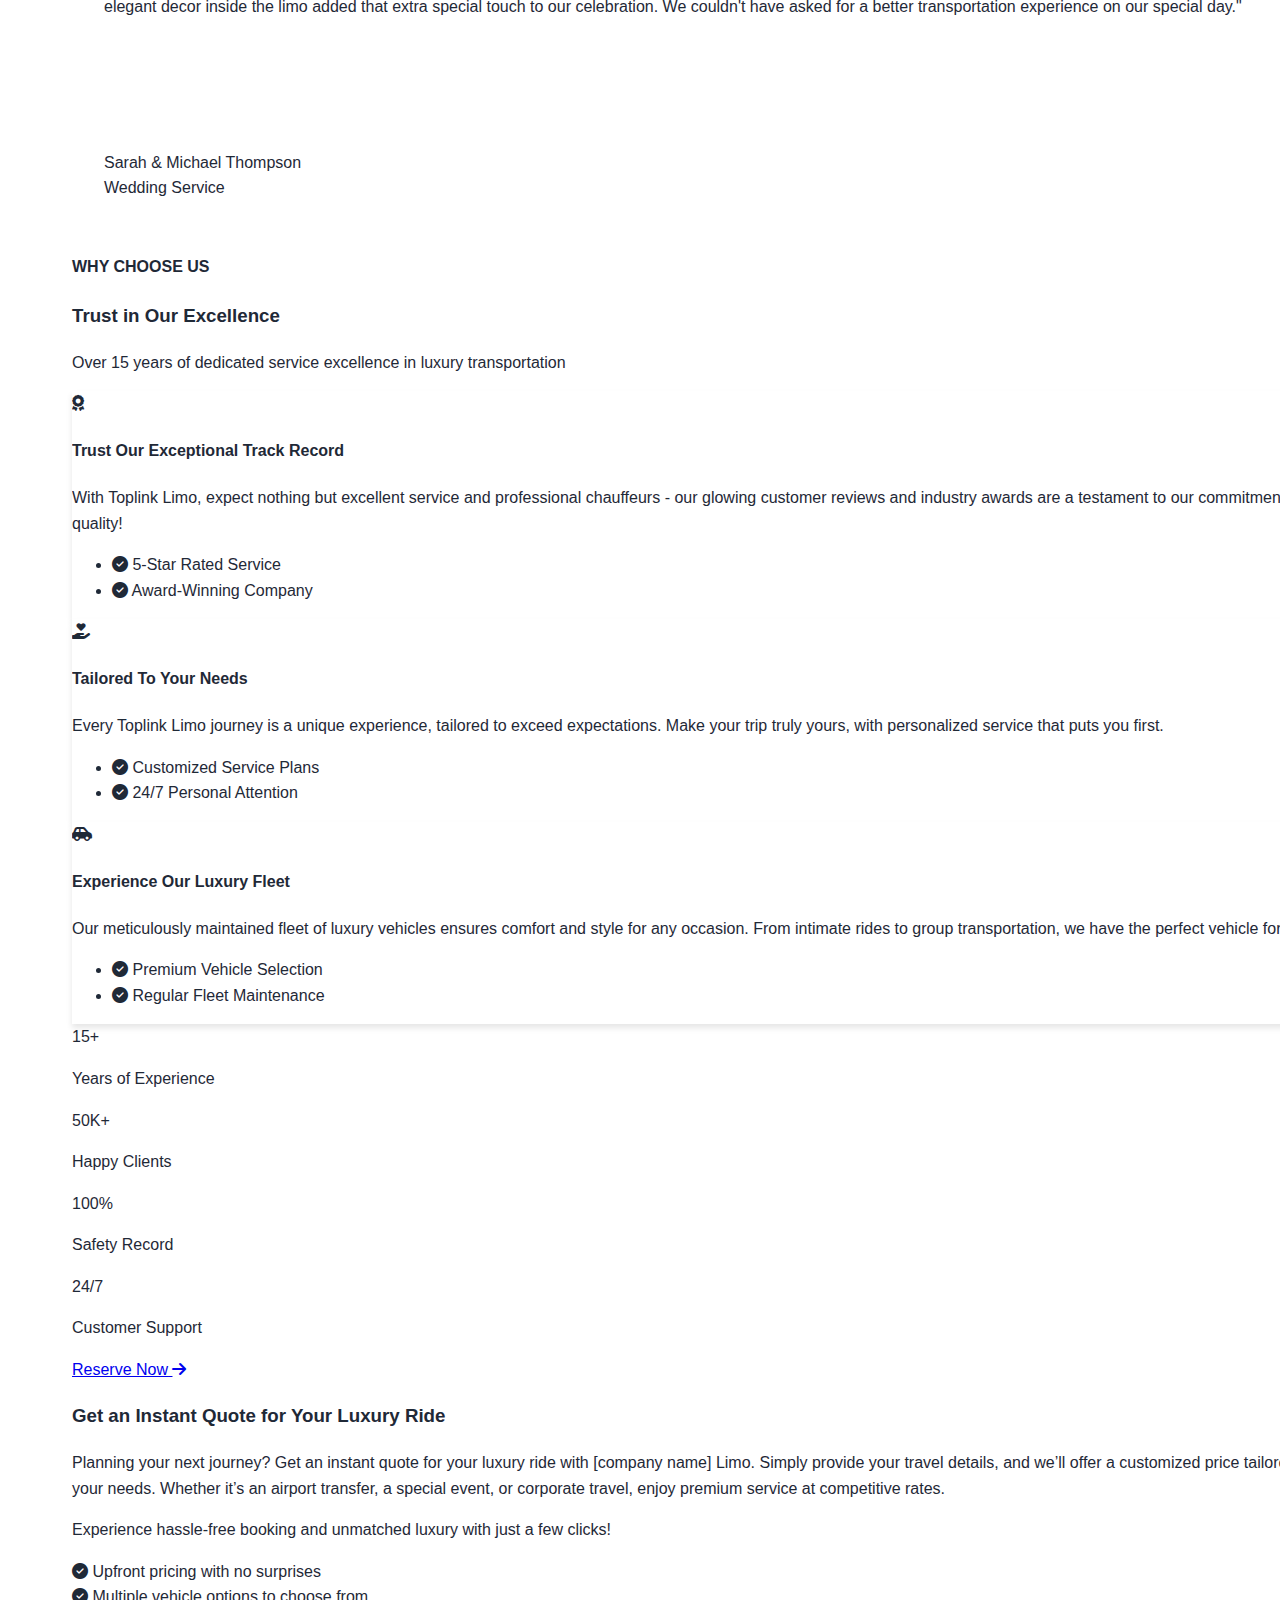
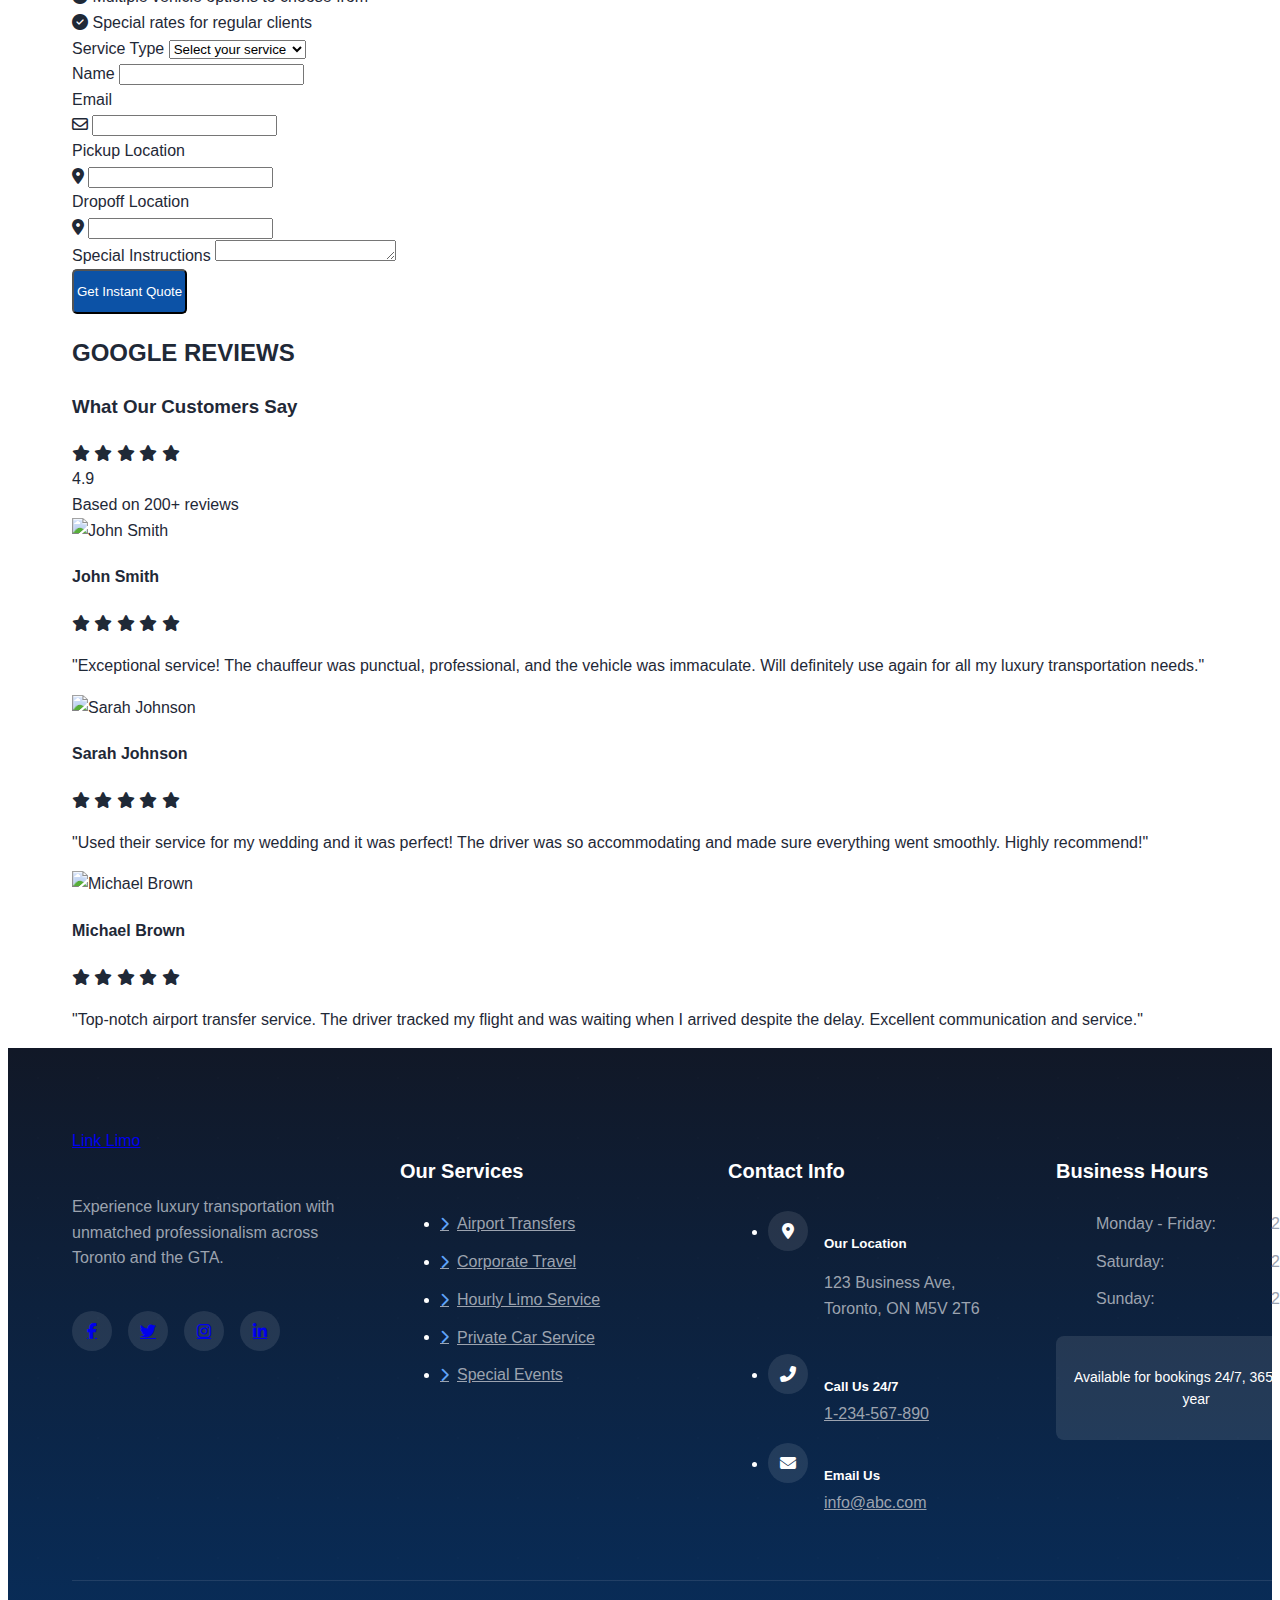
==== commit b9a50ecd: "changes based on responsive" ====
--- a/index.html
+++ b/index.html
@@ -16,7 +16,7 @@
 <body>
     <!-- Header/Navigation -->
     <div class="top-header-container relative min-h-screen"
-        style="background-image: url('images/test/hf1.png'); object-fit: contain;">
+        style="background-image: url('images/test/hf1.png'); object-fit: cover; background-size: cover; background-position: center; background-repeat: no-repeat;">
         <!-- Gradient Overlay -->
         <div class="absolute inset-0 bg-gradient-to-r from-black/50 to-black/30"></div>
         <div class="top-header">
@@ -91,7 +91,7 @@
         </header>
 
         <!-- Hero Section -->
-        <section id="home" class="relative  flex items-center py-20">
+        <section id="home" class="relative flex items-center py-20">
             <div class="container relative">
                 <div class="max-w-2xl">
                     <span class="inline-block text-[#71acf4] text-lg font-medium mb-4">
@@ -364,7 +364,6 @@
         </div>
     </section>
 
-
     <section class="">
         <div class="container bg-gray-100 py-20">
             <div>
@@ -380,7 +379,7 @@
                         limo.
                     </p>
             </div>
-            <div class="flex flex-wrap gap-3 py-10">
+            <div class="flex flex-wrap justify-center gap-3 py-10">
                 <div class="w-[150px] flex flex-col items-center justify-center">
                     <div class="rounded-2xl border-2 border-[#0c52a6]">
                         <img src="images\mercedes-benz.webp" alt="Airport Transfer"
@@ -495,7 +494,7 @@
     <section id="testimonials" class="py-20 bg-gray-200">
         <div class="container">
             <h4 class="text-xl font-bold text-[#0c52a6] text-center mb-2">TESTIMONIALS</h4>
-            <h3 class="text-4xl font-bold text-center mb-2">Hear from our delighted clients</h2>
+            <h3 class="md:text-4xl text-2xl font-bold text-center mb-2">Hear from our delighted clients</h2>
                 <p class="text-center text-gray-600 mb-12">Read about experiences from our valued customers</p>
 
                 <div class="relative mx-auto px-5">
@@ -704,7 +703,7 @@
             <!-- Section Header -->
             <div class="text-center mb-12">
                 <h4 class="text-xl font-bold text-[#0c52a6] mb-2">WHY CHOOSE US</h4>
-                <h3 class="text-4xl font-bold mb-4">Trust in Our Excellence</h3>
+                <h3 class="md:text-4xl text-2xl font-bold mb-4">Trust in Our Excellence</h3>
                 <p class="text-gray-600">Over 15 years of dedicated service excellence in luxury transportation</p>
             </div>
 
@@ -939,8 +938,8 @@
             <!-- Section Header -->
             <div class="text-center mb-12">
                 <h2 class="text-xl font-bold text-[#0c52a6] mb-2">GOOGLE REVIEWS</h2>
-                <h3 class="text-4xl font-bold mb-4">What Our Customers Say</h3>
-                <div class="flex items-center justify-center gap-4 mb-6">
+                <h3 class="md:text-4xl text-2xl font-bold mb-4">What Our Customers Say</h3>
+                <div class="flex flex-wrap items-center justify-center gap-4 mb-6">
                     <div class="flex items-center">
                         <div class="text-yellow-400 text-3xl">
                             <i class="fas fa-star"></i>
@@ -1038,7 +1037,6 @@
     <footer class="footer">
         <!-- Background Pattern -->
         <div class="footer-pattern"></div>
-
         <div class="container relative">
             <!-- Main Footer Content -->
             <div class="footer-grid">
@@ -1047,8 +1045,7 @@
                     <a href="index.html" class="text-white text-xl font-bold z-10">Link Limo</a>
                     <!-- <img src="images/logo-white.png" alt="Toplink Limo Logo" class="footer-logo"> -->
                     <p class="footer-description">Experience luxury transportation with unmatched professionalism
-                        across
-                        Toronto and the GTA.</p>
+                        across Toronto and the GTA.</p>
                     <div class="social-links">
                         <a href="#" class="social-link"><i class="fab fa-facebook-f"></i></a>
                         <a href="#" class="social-link"><i class="fab fa-twitter"></i></a>
@@ -1073,7 +1070,8 @@
                         <li><a href="private-car-service.html" class="footer-link"><i
                                     class="fas fa-chevron-right icon-arrow"></i>Private Car
                                 Service</a></li>
-                        <li><a href="special-event.html" class="footer-link"><i class="fas fa-chevron-right icon-arrow"></i>Special
+                        <li><a href="special-event.html" class="footer-link"><i
+                                    class="fas fa-chevron-right icon-arrow"></i>Special
                                 Events</a></li>
                     </ul>
                 </div>
@@ -1105,7 +1103,7 @@
                                 <div class="contact-icon"><i class="fas fa-envelope text-blue-400"></i></div>
                                 <div>
                                     <h5 class="contact-label">Email Us</h5>
-                                    <a href="mailto:info@toplink.com" class="contact-link">info@toplink.com</a>
+                                    <a href="mailto:info@toplink.com" class="contact-link">info@abc.com</a>
                                 </div>
                             </div>
                         </li>
--- a/css/style.css
+++ b/css/style.css
@@ -315,7 +315,7 @@
     /* box-shadow: 0 2px 10px rgba(0, 0, 0, 0.1); */
     width: 100%;
     z-index: 10;
-    padding: 0 2rem;
+    padding: 0 0rem;
 }
 
 .nav-container {
@@ -418,7 +418,7 @@
 }
 
 .highlight {
-    color: white;
+    color: white !important;
     background-color: #0c52a6;
     padding: 0.75rem 1.25rem;
     margin: 0 0.5rem;
@@ -560,7 +560,7 @@
 .top-header {
     /* background-color: #f8f9fa; */
     background: transparent;
-    padding: 0.75rem 2rem;
+    padding: 0.75rem 0rem;
     /* border-bottom: 1px solid #e5e7eb; */
     width: 100%;
     z-index: 1001;
@@ -569,10 +569,11 @@
 .top-header .container {
     max-width: 1440px;
     margin: 0 auto;
-    padding: 0 3rem;
+    padding: 0 2rem;
     display: flex;
     justify-content: space-between;
     align-items: center;
+    margin-top: 10px
 }
 
 /* Logo Section */
@@ -675,7 +676,7 @@
 /* Responsive adjustments */
 @media (max-width: 1280px) {
     .nav-container {
-        padding: 0.75rem 2rem;
+        padding: 0.75rem 1rem;
     }
 
     .nav-link {
